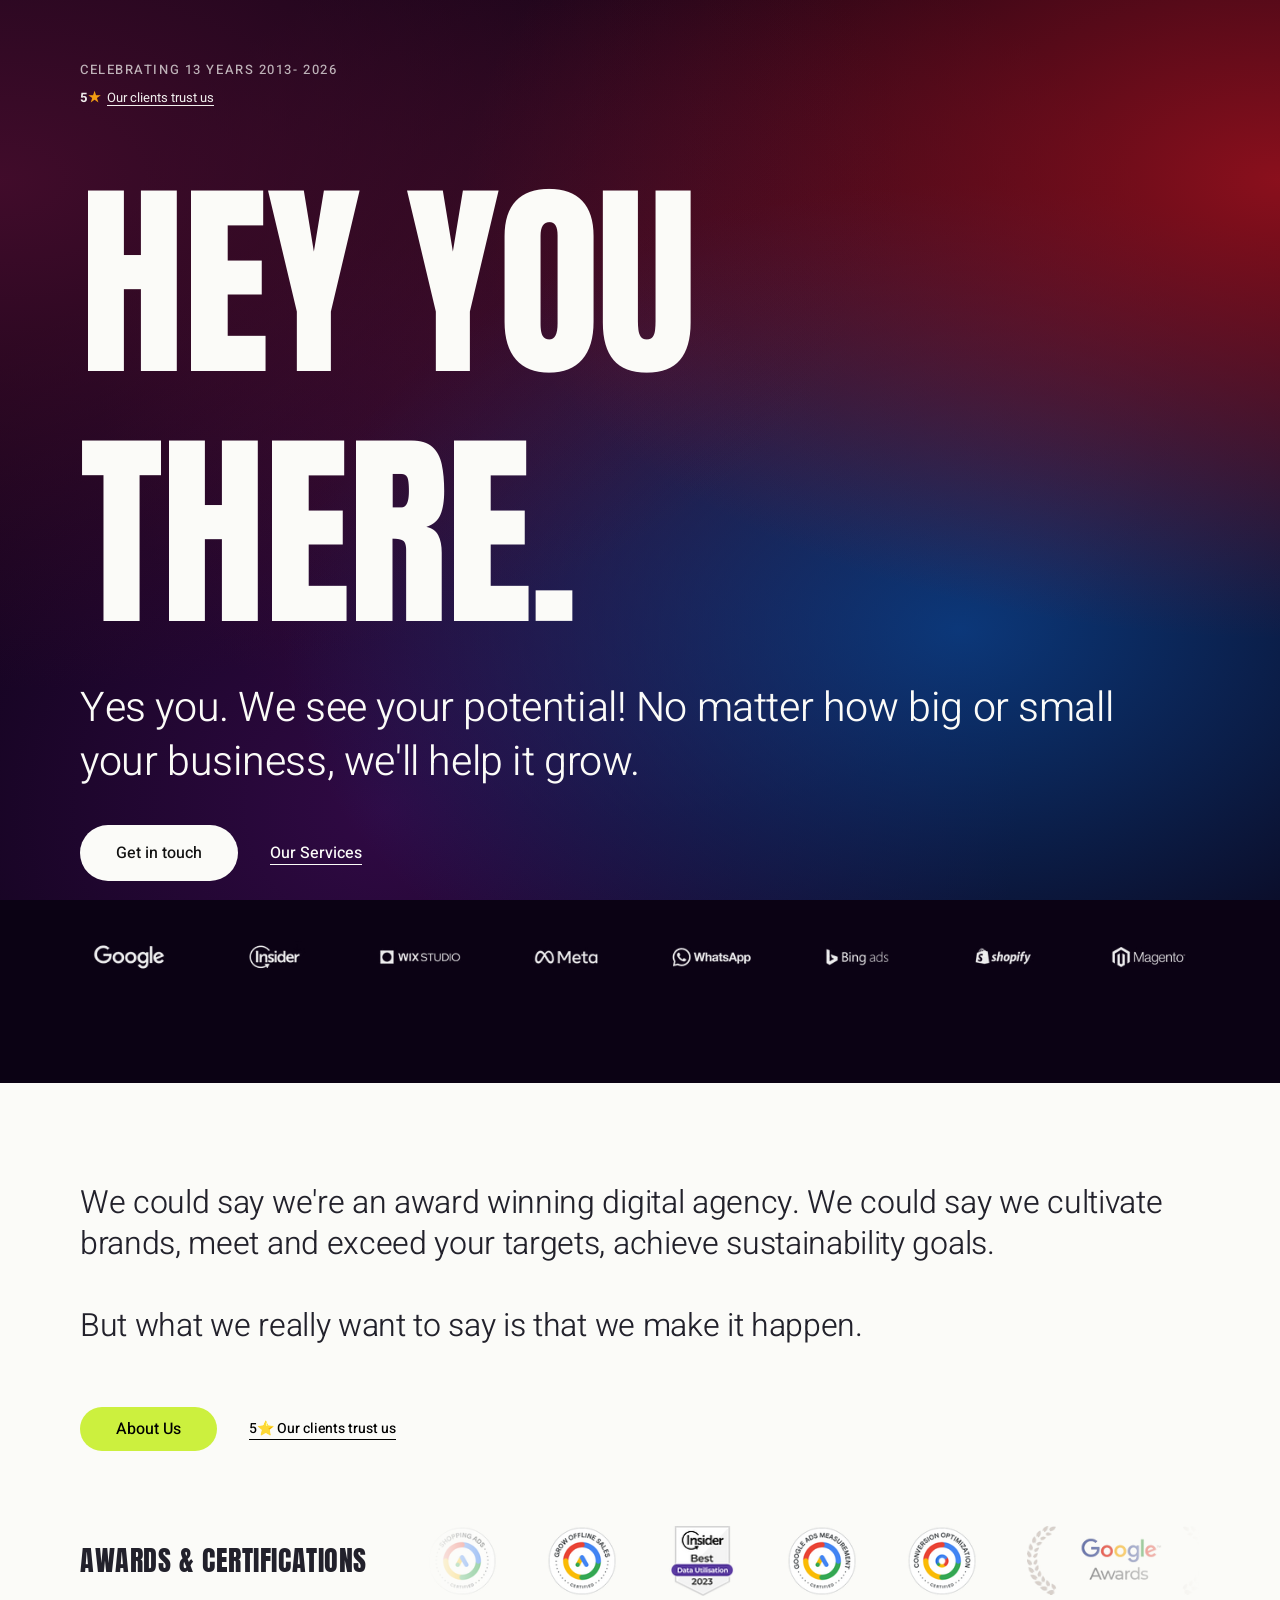
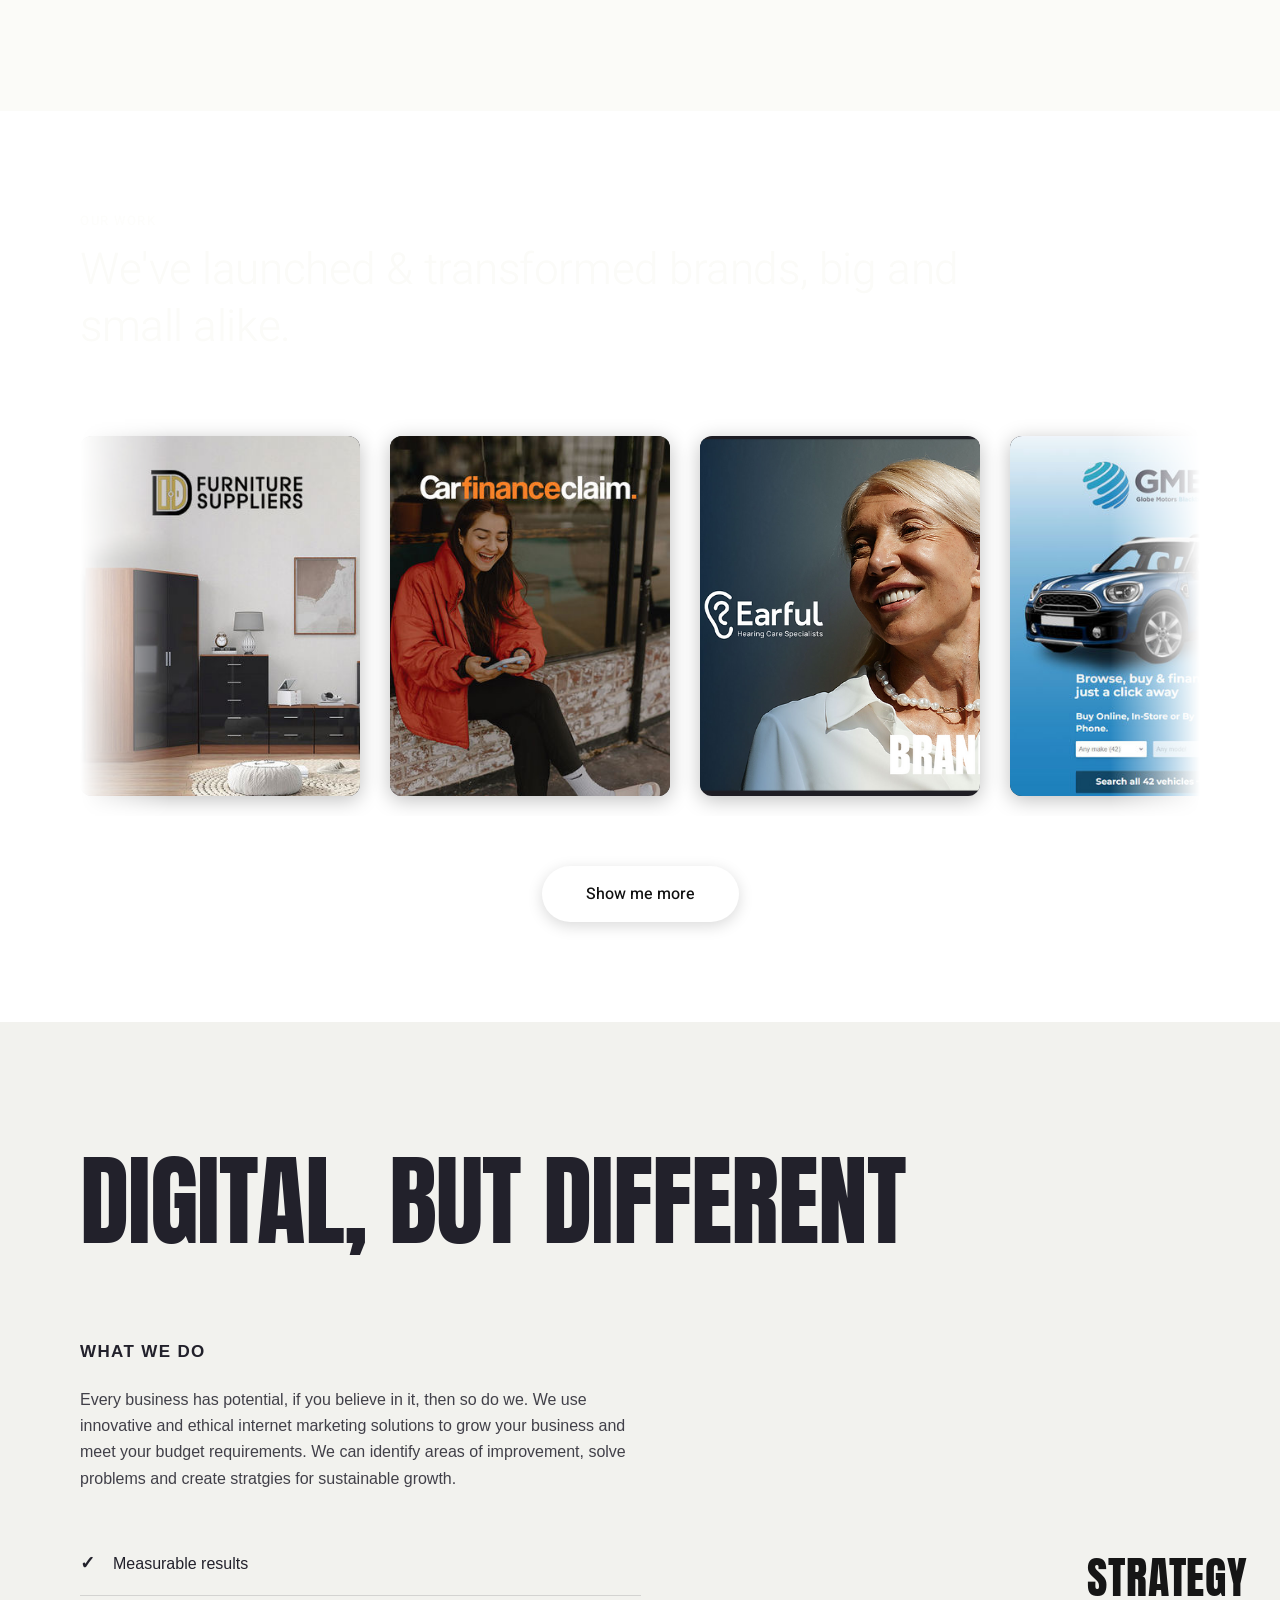
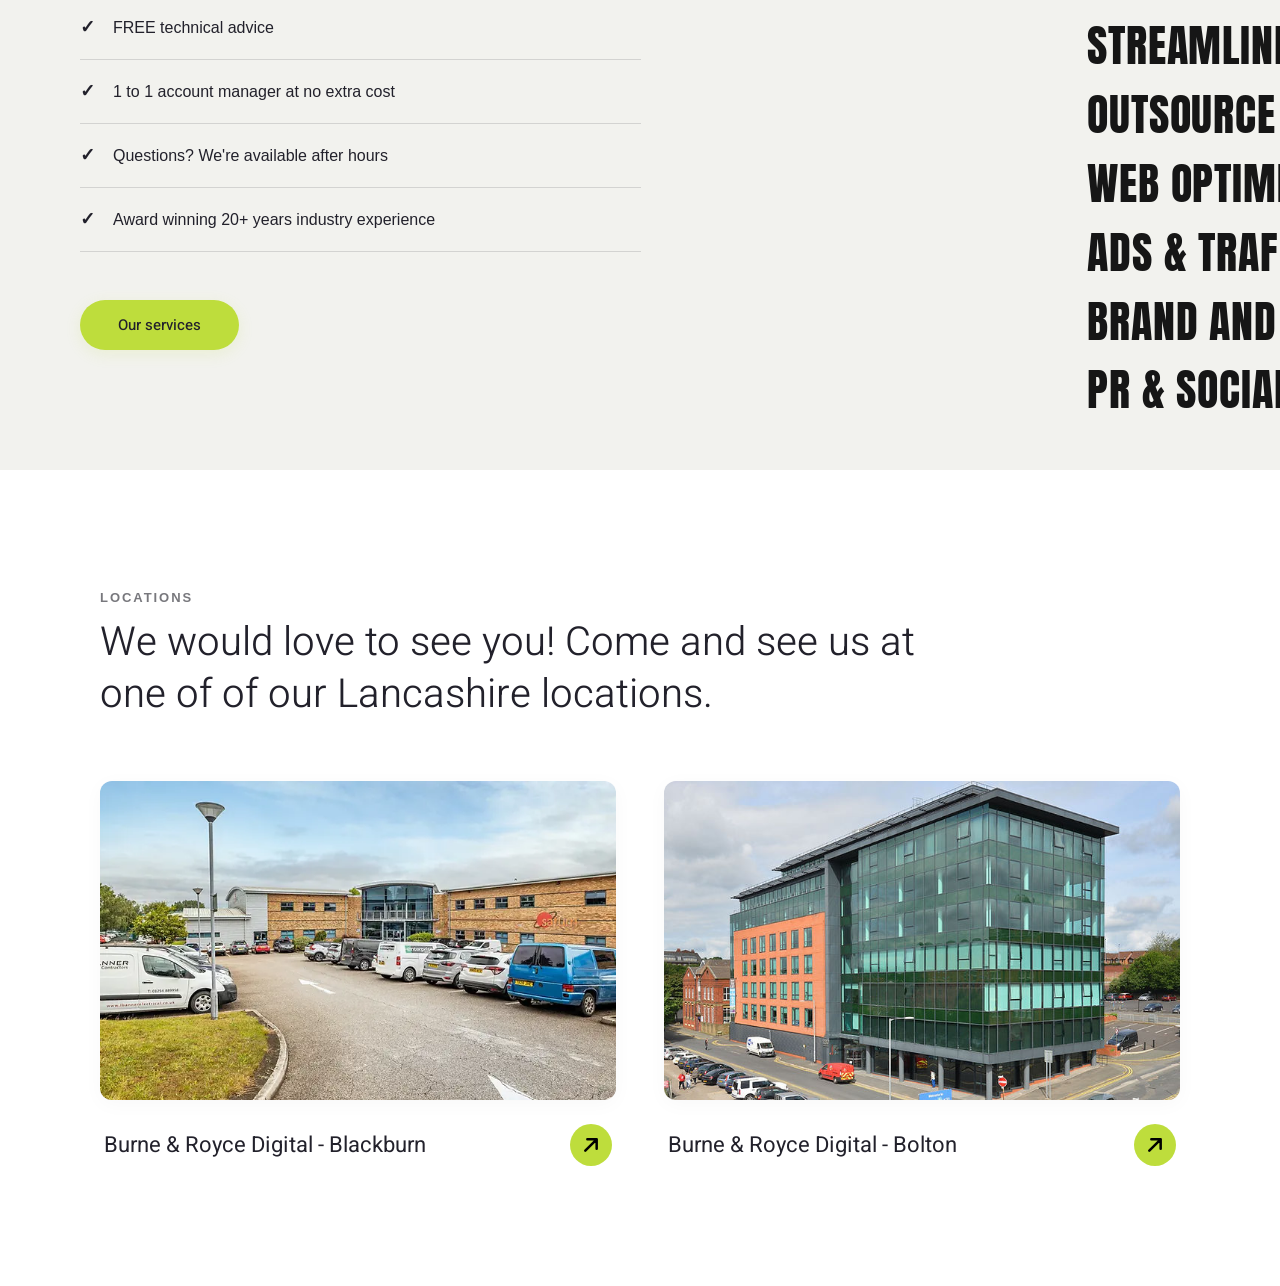
==== index.html @ 2d7197fa "initialize landing page structure with hero section, awards marquee, and asset library" ====
<!DOCTYPE html>
<html lang="en">
<head>
    <meta charset="UTF-8">
    <meta name="viewport" content="width=device-width, initial-scale=1.0">
    <title>Burne & Royce Digital | Website and Online Marketing Agency</title>
    <!-- Fonts -->
    <link rel="preconnect" href="https://fonts.googleapis.com">
    <link rel="preconnect" href="https://fonts.gstatic.com" crossorigin>
    <link href="https://fonts.googleapis.com/css2?family=Anton&family=Heebo:wght@300;400;500;700&display=swap" rel="stylesheet">
    <!-- Stylesheets -->
    <link rel="stylesheet" href="css/styles.css">
</head>
<body>
    <header class="hero-section">
        <div class="hero-container">
            <!-- Top Metadata -->
            <div class="hero-meta">
                <span class="hero-tagline">CELEBRATING 13 YEARS 2013- 2026</span>
                <a href="#reviews" class="hero-trust">
                    <span class="stars">5<span class="star-icon">★</span></span>
                    <span class="trust-text">Our clients trust us</span>
                </a>
            </div>

            <!-- Hero Main Content Area -->
            <div class="hero-content">
                <!-- Main Big Heading -->
                <h1 class="hero-heading">HEY YOU THERE.</h1>

                <!-- Subtitle/Description -->
                <p class="hero-subtext">
                    Yes you. We see your potential! No matter how big or small your business, we'll help it grow.
                </p>

                <!-- Get in touch & Services Row -->
                <div class="hero-mid-links">
                    <a href="#contact" class="btn btn-primary">Get in touch</a>
                    <a href="#services" class="link-services">Our Services</a>
                </div>

                <!-- Logos Row -->
                <div class="hero-logos-container">
                    <div class="hero-logo-item"><img src="assets/GOOGLE.avif" alt="Google Logo"></div>
                    <div class="hero-logo-item"><img src="assets/insider.avif" alt="Insider Logo"></div>
                    <div class="hero-logo-item"><img src="assets/WIX.avif" alt="Wix Studio Logo"></div>
                    <div class="hero-logo-item"><img src="assets/meta-logo-white.avif" alt="Meta Logo"></div>
                    <div class="hero-logo-item"><img src="assets/whatsapp-logo-white.avif" alt="WhatsApp Logo"></div>
                    <div class="hero-logo-item"><img src="assets/bing-ads-logo-white.avif" alt="Bing Ads Logo"></div>
                    <div class="hero-logo-item"><img src="assets/shopify-logo-white.avif" alt="Shopify Logo"></div>
                    <div class="hero-logo-item"><img src="assets/magento-logo-white.avif" alt="Magento Logo"></div>
                </div>
            </div>

            <!-- Bottom Floating/Docked Elements (Commented out per user request) -->
            <!-- 
            <div class="hero-footer-actions">
                <div class="fingerprint-btn" aria-label="Brand Icon">
                    <svg viewBox="0 0 24 24" fill="none" stroke="currentColor" stroke-width="1.5" stroke-linecap="round" stroke-linejoin="round">
                        <path d="M12 2a10 10 0 0 0-10 10c0 1.8.5 3.5 1.3 5L2 22l5-1.3c1.5.8 3.2 1.3 5 1.3a10 10 0 0 0 10-10B10 10 0 0 0 12 2z"/>
                        <path d="M12 8a4 4 0 0 0-4 4"/>
                        <path d="M12 5a7 7 0 0 0-7 7c0 .8.1 1.6.4 2.3"/>
                        <path d="M8 15a4 4 0 0 0 8 0"/>
                        <path d="M16 12a4 4 0 0 0-4-4c-.7 0-1.3.2-1.8.6"/>
                        <path d="M12 12v.01"/>
                    </svg>
                </div>
                <button class="btn btn-chat" id="chatButton">
                    <svg viewBox="0 0 24 24" fill="currentColor">
                        <path d="M20 2H4c-1.1 0-1.99.9-1.99 2L2 22l4-4h14c1.1 0 2-.9 2-2V4c0-1.1-.9-2-2-2zM6 9h12v2H6V9zm8 5H6v-2h8v2zm4-6H6V6h12v2z"/>
                    </svg>
                    Let's Chat!
                </button>
            </div>
            -->
        </div>
    </header>

    <!-- Awards & Certifications Section -->
    <section class="awards-section">
        <div class="awards-container">
            <!-- Full Width Introduction Text -->
            <div class="awards-intro">
                <p class="awards-intro-text">
                    We could say we're an award winning digital agency. We could say we cultivate brands, meet and exceed your targets, achieve sustainability goals.
                    <br>
                    <br>
                    But what we really want to say is that we make it happen.                </p>
            </div>

            <div class="awards-cta-row1">
                    <a href="#contact" class="btn btn-primary1">About Us</a>
                    <a href="#services" class="link-services1">5⭐ Our clients trust us</a>
                </div>

            <!-- Heading & Marquee Flex Row -->
            <div class="awards-row-container">
                <h2 class="awards-heading">AWARDS & CERTIFICATIONS</h2>
                
                <div class="marquee-container">
                    <div class="marquee-track">
                        <!-- First set of logos -->
                        <div class="marquee-item"><img src="assets/shopping-ads.png" alt="Shopping Ads"></div>
                        <div class="marquee-item"><img src="assets/grow-sales.png" alt="Grow Sales"></div>
                        <div class="marquee-item"><img src="assets/insider-awards(1).png" alt="Insider Awards"></div>
                        <div class="marquee-item"><img src="assets/0a71bd_5c1a54dbc63c4a6aba45b3d3946ede88~mv2.png" alt="Award 1"></div>
                        <div class="marquee-item"><img src="assets/0a71bd_8e1aa47afe8f497a9455981819008bb3~mv2.png" alt="Award 2"></div>
                        <div class="marquee-item"><img src="assets/0a71bd_17ea0b1d7ea444e88422326c562922d8~mv2.png" alt="Award 3"></div>
                        <div class="marquee-item"><img src="assets/0a71bd_538743c31ace488399851db51764a33e~mv2.png" alt="Award 4"></div>
                        <div class="marquee-item"><img src="assets/0a71bd_dc4e1900d71943ef816c29fcd2d208ac~mv2.png" alt="Award 5"></div>

                        <!-- Duplicate set of logos for infinite scroll effect -->
                        <div class="marquee-item"><img src="assets/shopping-ads.png" alt="Shopping Ads"></div>
                        <div class="marquee-item"><img src="assets/grow-sales.png" alt="Grow Sales"></div>
                        <div class="marquee-item"><img src="assets/insider-awards(1).png" alt="Insider Awards"></div>
                        <div class="marquee-item"><img src="assets/0a71bd_5c1a54dbc63c4a6aba45b3d3946ede88~mv2.png" alt="Award 1"></div>
                        <div class="marquee-item"><img src="assets/0a71bd_8e1aa47afe8f497a9455981819008bb3~mv2.png" alt="Award 2"></div>
                        <div class="marquee-item"><img src="assets/0a71bd_17ea0b1d7ea444e88422326c562922d8~mv2.png" alt="Award 3"></div>
                        <div class="marquee-item"><img src="assets/0a71bd_538743c31ace488399851db51764a33e~mv2.png" alt="Award 4"></div>
                        <div class="marquee-item"><img src="assets/0a71bd_dc4e1900d71943ef816c29fcd2d208ac~mv2.png" alt="Award 5"></div>
                    </div>
                </div>
            </div>
        </div>
    </section>

    <!-- Our Work Section -->
    <section class="work-section" id="our-work">
        <!-- Scroll Reveal Circle Backdrop -->
        <div class="work-reveal-circle"></div>

        <div class="work-container">
            <div class="work-header">
                <span class="work-tagline">OUR WORK</span>
                <h2 class="work-title">We've launched & transformed brands, big and small alike.</h2>
            </div>
            
            <div class="work-marquee-container">
                <div class="work-marquee-track">
                    <!-- First set of cards -->
                    <div class="work-card">
                        <img src="assets/services/eCommerce Furniture, eCommerce Retail.jpg" alt="eCommerce Furniture">
                        <div class="work-card-overlay">
                            <h3 class="work-card-name">eCommerce Furniture & Retail</h3>
                            <a href="#work-detail" class="btn-show-more">Show More</a>
                        </div>
                    </div>
                    <div class="work-card">
                        <img src="assets/services/Professional Services.jpg" alt="Professional Services">
                        <div class="work-card-overlay">
                            <h3 class="work-card-name">Professional Services</h3>
                            <a href="#work-detail" class="btn-show-more">Show More</a>
                        </div>
                    </div>
                    <div class="work-card">
                        <img src="assets/services/HealthCare, Dentist.png" alt="HealthCare & Dentistry">
                        <div class="work-card-overlay">
                            <h3 class="work-card-name">HealthCare & Dentistry</h3>
                            <a href="#work-detail" class="btn-show-more">Show More</a>
                        </div>
                    </div>
                    <div class="work-card">
                        <img src="assets/services/Tourism, Transportaion.jpg" alt="Tourism & Transportation">
                        <div class="work-card-overlay">
                            <h3 class="work-card-name">Tourism & Transportation</h3>
                            <a href="#work-detail" class="btn-show-more">Show More</a>
                        </div>
                    </div>
                    <div class="work-card">
                        <img src="assets/services/Entertainment.png" alt="Entertainment">
                        <div class="work-card-overlay">
                            <h3 class="work-card-name">Entertainment</h3>
                            <a href="#work-detail" class="btn-show-more">Show More</a>
                        </div>
                    </div>
                    <div class="work-card">
                        <img src="assets/services/HealthCare.jpg" alt="HealthCare Services">
                        <div class="work-card-overlay">
                            <h3 class="work-card-name">HealthCare Services</h3>
                            <a href="#work-detail" class="btn-show-more">Show More</a>
                        </div>
                    </div>
                    <div class="work-card">
                        <img src="assets/services/Professional Services, Law.jpg" alt="Professional Law Services">
                        <div class="work-card-overlay">
                            <h3 class="work-card-name">Professional Law Services</h3>
                            <a href="#work-detail" class="btn-show-more">Show More</a>
                        </div>
                    </div>
                    <div class="work-card">
                        <img src="assets/services/eCommerce Furniture, eCommerce Retails.jpg" alt="Furniture & Retailing">
                        <div class="work-card-overlay">
                            <h3 class="work-card-name">Furniture & Retailing</h3>
                            <a href="#work-detail" class="btn-show-more">Show More</a>
                        </div>
                    </div>

                    <!-- Duplicate set of cards for infinite scroll -->
                    <div class="work-card">
                        <img src="assets/services/eCommerce Furniture, eCommerce Retail.jpg" alt="eCommerce Furniture">
                        <div class="work-card-overlay">
                            <h3 class="work-card-name">eCommerce Furniture & Retail</h3>
                            <a href="#work-detail" class="btn-show-more">Show More</a>
                        </div>
                    </div>
                    <div class="work-card">
                        <img src="assets/services/Professional Services.jpg" alt="Professional Services">
                        <div class="work-card-overlay">
                            <h3 class="work-card-name">Professional Services</h3>
                            <a href="#work-detail" class="btn-show-more">Show More</a>
                        </div>
                    </div>
                    <div class="work-card">
                        <img src="assets/services/HealthCare, Dentist.png" alt="HealthCare & Dentistry">
                        <div class="work-card-overlay">
                            <h3 class="work-card-name">HealthCare & Dentistry</h3>
                            <a href="#work-detail" class="btn-show-more">Show More</a>
                        </div>
                    </div>
                    <div class="work-card">
                        <img src="assets/services/Tourism, Transportaion.jpg" alt="Tourism & Transportation">
                        <div class="work-card-overlay">
                            <h3 class="work-card-name">Tourism & Transportation</h3>
                            <a href="#work-detail" class="btn-show-more">Show More</a>
                        </div>
                    </div>
                    <div class="work-card">
                        <img src="assets/services/Entertainment.png" alt="Entertainment">
                        <div class="work-card-overlay">
                            <h3 class="work-card-name">Entertainment</h3>
                            <a href="#work-detail" class="btn-show-more">Show More</a>
                        </div>
                    </div>
                    <div class="work-card">
                        <img src="assets/services/HealthCare.jpg" alt="HealthCare Services">
                        <div class="work-card-overlay">
                            <h3 class="work-card-name">HealthCare Services</h3>
                            <a href="#work-detail" class="btn-show-more">Show More</a>
                        </div>
                    </div>
                    <div class="work-card">
                        <img src="assets/services/Professional Services, Law.jpg" alt="Professional Law Services">
                        <div class="work-card-overlay">
                            <h3 class="work-card-name">Professional Law Services</h3>
                            <a href="#work-detail" class="btn-show-more">Show More</a>
                        </div>
                    </div>
                    <div class="work-card">
                        <img src="assets/services/eCommerce Furniture, eCommerce Retails.jpg" alt="Furniture & Retailing">
                        <div class="work-card-overlay">
                            <h3 class="work-card-name">Furniture & Retailing</h3>
                            <a href="#work-detail" class="btn-show-more">Show More</a>
                        </div>
                    </div>
                </div>
            </div>

            <!-- New Footer CTA Button Centered below cards -->
            <div class="work-footer-cta">
                <a href="#more-work" class="btn btn-show-me-more">Show me more</a>
            </div>
        </div>
    </section>

    <!-- Services / What We Do Section -->
    <section class="services-section" id="services">
        <div class="services-container">
            <h2 class="services-main-title">DIGITAL, BUT DIFFERENT</h2>
            
            <div class="services-content-grid">
                <!-- Left Column: What We Do Info & Checklist -->
                <div class="services-info-col">
                    <span class="services-subtag">WHAT WE DO</span>
                    <p class="services-desc">
                        Every business has potential, if you believe in it, then so do we. We use innovative and ethical internet marketing solutions to grow your business and meet your budget requirements. We can identify areas of improvement, solve problems and create stratgies for sustainable growth.
                    </p>
                    
                    <div class="services-checklist">
                        <div class="checklist-item">
                            <span class="check-icon">✓</span>
                            <span class="check-text">Measurable results</span>
                        </div>
                        <div class="checklist-item">
                            <span class="check-icon">✓</span>
                            <span class="check-text">FREE technical advice</span>
                        </div>
                        <div class="checklist-item">
                            <span class="check-icon">✓</span>
                            <span class="check-text">1 to 1 account manager at no extra cost</span>
                        </div>
                        <div class="checklist-item">
                            <span class="check-icon">✓</span>
                            <span class="check-text">Questions? We're available after hours</span>
                        </div>
                        <div class="checklist-item">
                            <span class="check-icon">✓</span>
                            <span class="check-text">Award winning 20+ years industry experience</span>
                        </div>
                    </div>
                    
                    <a href="#services-detail" class="btn-our-services">Our services</a>
                </div>
                
                <!-- Right Column: 7 Staggered Scroll-Triggered Headings -->
                <div class="services-headings-col">
                    <div class="service-heading-item" style="--index: 1;">STRATEGY</div>
                    <div class="service-heading-item" style="--index: 2;">STREAMLINE</div>
                    <div class="service-heading-item" style="--index: 3;">OUTSOURCE</div>
                    <div class="service-heading-item" style="--index: 4;">WEB OPTIMIZATION</div>
                    <div class="service-heading-item" style="--index: 5;">ADS & TRAFFIC</div>
                    <div class="service-heading-item" style="--index: 6;">BRAND AND WEB DESIGNING</div>
                    <div class="service-heading-item" style="--index: 7;">PR & SOCIAL</div>
                </div>
            </div>
        </div>
    </section>

    <!-- Locations Section -->
    <section class="locations-section" id="locations">
        <div class="locations-container">
            <span class="locations-subtitle">LOCATIONS</span>
            <h2 class="locations-title">We would love to see you! Come and see us at one of of our Lancashire locations.</h2>
            
            <div class="locations-grid">
                <!-- Blackburn Office Card -->
                <a href="#contact-blackburn" class="location-card">
                    <div class="location-image-wrapper">
                        <img src="assets/Blackburn.webp" alt="Burne & Royce Digital - Blackburn Office" class="location-image">
                    </div>
                    <div class="location-info">
                        <span class="location-name">Burne & Royce Digital - Blackburn</span>
                        <div class="location-arrow">
                            <svg width="14" height="14" viewBox="0 0 14 14" fill="none" xmlns="http://www.w3.org/2000/svg">
                                <path d="M1.33334 12.6667L12.6667 1.33334M12.6667 1.33334H3.33334M12.6667 1.33334V10.6667" stroke="black" stroke-width="2.5" stroke-linecap="round" stroke-linejoin="round"/>
                            </svg>
                        </div>
                    </div>
                </a>

                <!-- Bolton Office Card -->
                <a href="#contact-bolton" class="location-card">
                    <div class="location-image-wrapper">
                        <img src="assets/Bolton.jpg" alt="Burne & Royce Digital - Bolton Office" class="location-image">
                    </div>
                    <div class="location-info">
                        <span class="location-name">Burne & Royce Digital - Bolton</span>
                        <div class="location-arrow">
                            <svg width="14" height="14" viewBox="0 0 14 14" fill="none" xmlns="http://www.w3.org/2000/svg">
                                <path d="M1.33334 12.6667L12.6667 1.33334M12.6667 1.33334H3.33334M12.6667 1.33334V10.6667" stroke="black" stroke-width="2.5" stroke-linecap="round" stroke-linejoin="round"/>
                            </svg>
                        </div>
                    </div>
                </a>
            </div>
        </div>
    </section>

    <script src="js/main.js" defer></script>
</body>
</html>
---- css/styles.css ----
/* Reset and Base Styles */
* {
    margin: 0;
    padding: 0;
    box-sizing: border-box;
    -webkit-font-smoothing: antialiased;
    -moz-osx-font-smoothing: grayscale;
}

body {
    background-color: #0b0214;
    font-family: 'Heebo', sans-serif;
    color: #fbfbf8;
    overflow-x: hidden;
    min-height: 100vh;
}

/* Hero Section with Beautiful Gradient */
.hero-section {
    position: relative;
    width: 100%;
    min-height: 100vh;
    background-color: #0b0214;
    background-image: 
        radial-gradient(at 0% 20%, hsla(328, 70%, 18%, 0.8) 0px, transparent 50%),
        radial-gradient(at 100% 20%, hsla(355, 80%, 35%, 0.85) 0px, transparent 45%),
        radial-gradient(at 75% 70%, hsla(215, 85%, 28%, 0.9) 0px, transparent 50%),
        radial-gradient(at 30% 90%, hsla(280, 75%, 20%, 0.7) 0px, transparent 50%),
        radial-gradient(at 50% 40%, hsla(340, 65%, 25%, 0.5) 0px, transparent 60%);
    background-attachment: fixed;
    background-size: cover;
    display: flex;
    flex-direction: column;
    justify-content: space-between;
    padding: 60px 80px 40px 80px;
}

.hero-container {
    width: 100%;
    max-width: 1800px;
    margin: 0 auto;
    flex-grow: 1;
    display: flex;
    flex-direction: column;
    justify-content: space-between;
}

/* Top Meta Row */
.hero-meta {
    display: flex;
    flex-direction: column;
    gap: 8px;
    margin-bottom: 30px;
    align-items: flex-start;
}

.hero-tagline {
    font-size: 13px;
    font-weight: 500;
    letter-spacing: 0.12em;
    color: rgba(251, 251, 248, 0.7);
    text-transform: uppercase;
}

.hero-trust {
    display: inline-flex;
    align-items: center;
    gap: 6px;
    text-decoration: none;
    color: rgba(251, 251, 248, 0.95);
    font-size: 13px;
    font-weight: 400;
    transition: transform 0.2s ease, opacity 0.2s ease;
}

.hero-trust:hover {
    transform: translateY(-1px);
    opacity: 0.85;
}

.hero-trust .stars {
    display: flex;
    align-items: center;
    gap: 1px;
    font-weight: 700;
}

.hero-trust .star-icon {
    color: #f39c12;
    font-size: 14px;
}

.hero-trust .trust-text {
    text-decoration: underline;
    text-underline-offset: 3px;
}

/* Hero Content Wrapper */
.hero-content {
    display: flex;
    flex-direction: column;
    justify-content: center;
    margin-top: auto;
    margin-bottom: auto;
    padding: 20px 0;
}

/* Main Heading */
.hero-heading {
    font-family: 'Anton', sans-serif;
    font-weight: 400;
    color: rgb(251, 251, 248);
    font-size: clamp(80px, 16.5vw, 210px);
    line-height: clamp(90px, 19.5vw, 314px);
    letter-spacing: -0.01em;
    margin-bottom: 25px;
    text-transform: uppercase;
    word-break: break-word;
    user-select: none;
}

/* Subtitle */
.hero-subtext {
    font-family: 'Heebo', sans-serif;
    font-weight: 300;
    color: rgb(251, 251, 248);
    font-size: clamp(24px, 3.2vw, 48px);
    line-height: clamp(34px, 4.2vw, 62px);
    max-width: 1350px;
    margin-bottom: 35px;
    letter-spacing: -0.01em;
}

/* Middle Buttons & Links Row */
.hero-mid-links {
    display: flex;
    align-items: center;
    gap: 32px;
    margin-bottom: 60px;
    flex-wrap: wrap;
}

.btn {
    display: inline-flex;
    align-items: center;
    justify-content: center;
    padding: 16px 36px;
    border-radius: 50px;
    font-family: 'Heebo', sans-serif;
    font-weight: 500;
    font-size: 16px;
    text-decoration: none;
    border: none;
    cursor: pointer;
    transition: all 0.3s cubic-bezier(0.25, 0.8, 0.25, 1);
}

.btn-primary {
    background-color: #fbfbf8;
    color: #111111;
}


.btn-primary:hover {
    transform: translateY(-2px);
    box-shadow: 0 8px 20px rgba(251, 251, 248, 0.2);
}

.btn-primary1 {
    background-color: #ccf03e;
    color: black;
    padding: 10px 36px;
}


.awards-cta-row1{
  display: flex;
  align-items: center;
  gap: 32px;
}

.btn-primary1:hover {
    background-color: black;
    color: white;
    padding: 10px 36px;
}

.link-services1 {
    color: black;
    font-size: 14px;
    font-weight: 500;
    text-decoration: underline;
    text-underline-offset: 6px;
    transition: opacity 0.2s ease;
}


.link-services {
    color: #fbfbf8;
    font-size: 16px;
    font-weight: 500;
    text-decoration: underline;
    text-underline-offset: 6px;
    transition: opacity 0.2s ease;
}

.link-services:hover {
    opacity: 0.8;
}

/* Logos Grid/Row */
.hero-logos-container {
    display: flex;
    align-items: center;
    flex-wrap: wrap;
    gap: 48px;
    margin-bottom: 50px;
}

.hero-logo-item {
    display: flex;
    align-items: center;
    justify-content: center;
    opacity: 0.95;
    transition: transform 0.2s ease, opacity 0.2s ease;
}

.hero-logo-item:hover {
    transform: scale(1.05);
    opacity: 1;
}

.hero-logo-item img {
    height: clamp(20px, 2.5vw, 32px);
    width: auto;
    object-fit: contain;
}

/* Awards & Certifications Section */
.awards-section {
    background-color: rgb(251, 251, 248);
    color: rgb(34, 33, 43);
    padding: 100px 80px;
    width: 100%;
}

.awards-container {
    max-width: 1800px;
    margin: 0 auto;
    display: flex;
    flex-direction: column;
    gap: 60px;
}

/* Full Width Intro Text Container */
.awards-intro {
    width: 100%;
}

.awards-intro-text {
    font-family: 'Heebo', sans-serif;
    font-weight: 300;
    /* width: 80%; */
    color: rgb(34, 33, 43);
    font-size: clamp(28px, 2.5vw, 44px);
    line-height: clamp(32px, 3.2vw, 52px);
    letter-spacing: -0.01em;
}

/* Side-by-side Container for Heading and Marquee */
.awards-row-container {
    display: flex;
    align-items: center;
    justify-content: space-between;
    gap: 60px;
    width: 100%;
}

.awards-heading {
    font-family: 'Anton', sans-serif;
    font-weight: 400;
    color: rgb(34, 33, 43);
    font-size: clamp(26px, 2.2vw, 37px);
    line-height: clamp(32px, 2.8vw, 45px);
    letter-spacing: 0.02em;
    white-space: nowrap; /* Heading stays strictly on one line */
    margin-bottom: 0;
}

/* Infinite Marquee */
.marquee-container {
    overflow: hidden;
    flex-grow: 1; /* Automatically takes all remaining horizontal space */
    position: relative;
    padding: 15px 0;
    mask-image: linear-gradient(to right, transparent, white 15%, white 85%, transparent);
    -webkit-mask-image: linear-gradient(to right, transparent, white 15%, white 85%, transparent);
}

.marquee-track {
    display: flex;
    width: max-content;
    gap: 50px;
    align-items: center;
    animation: marquee-scroll 22s linear infinite;
}

.marquee-track:hover {
    animation-play-state: paused;
}

.marquee-item {
    display: flex;
    align-items: center;
    justify-content: center;
    transition: transform 0.3s ease;
}

.marquee-item:hover {
    transform: scale(1.05);
}

.marquee-item img {
    height: 70px;
    width: auto;
    object-fit: contain;
}

@keyframes marquee-scroll {
    0% {
        transform: translateX(0);
    }
    100% {
        transform: translateX(-50%);
    }
}

/* Responsive adjustments */
@media (max-width: 1200px) {
    .hero-section {
        padding: 50px 50px 30px 50px;
    }
    .hero-logos-container {
        gap: 36px;
    }
    .awards-section {
        padding: 80px 50px;
    }
    .awards-row-container {
        gap: 40px;
    }
}

@media (max-width: 992px) {
    /* Stack heading and marquee on smaller screens for clean mobile layout */
    .awards-row-container {
        flex-direction: column;
        align-items: flex-start;
        gap: 30px;
    }
    .awards-heading {
        white-space: normal;
    }
}

@media (max-width: 768px) {
    .hero-section {
        padding: 40px 30px 30px 30px;
    }
    .hero-logos-container {
        gap: 28px;
        justify-content: center;
    }
    .hero-mid-links {
        justify-content: center;
        gap: 24px;
        margin-bottom: 40px;
    }
    .hero-subtext {
        text-align: center;
    }
    .hero-heading {
        text-align: center;
    }
    .hero-meta {
        align-items: center;
        width: 100%;
    }
    .awards-section {
        padding: 60px 30px;
    }
    .marquee-track {
        gap: 35px;
    }
    .marquee-item img {
        height: 55px;
    }
}

@media (max-width: 600px) {
    .hero-section {
        padding: 30px 20px 20px 20px;
    }
    .awards-section {
        padding: 50px 20px;
    }
}

/* Our Work Section */
.work-section {
    position: relative;
    background-color: white; 
    color: rgb(251, 251, 248);
    padding: 100px 80px;
    width: 100%;
    overflow: hidden;
    z-index: 1;
}

/* Backdrop Expanding Circle */
.work-reveal-circle {
    position: absolute;
    top: 50%;
    left: 50%;
    transform: translate(-50%, -50%) scale(0);
    width: 100px;
    height: 90px;
    background-color: rgb(34, 33, 43);
    border-radius: 50%;
    z-index: 0;
    pointer-events: none;
    transform-origin: center;
    transition: opacity 0.3s ease;
    opacity: 0;
}

.work-container {
    max-width: 1800px;
    margin: 0 auto;
    display: flex;
    flex-direction: column;
    position: relative;
    z-index: 2; /* Put layout above reveal circle */
}

.work-header {
    margin-bottom: 60px;
}

.work-tagline {
    font-size: 13px;
    font-weight: 500;
    letter-spacing: 0.12em;
    color: rgba(251, 251, 248, 0.6);
    text-transform: uppercase;
    display: block;
    margin-bottom: 12px;
}

.work-title {
    font-family: 'Heebo', sans-serif;
    font-weight: 300;
    font-size: clamp(28px, 3.5vw, 44px);
    line-height: 1.3;
    max-width: 900px;
    color: rgb(251, 251, 248);
    letter-spacing: -0.01em;
}

/* Infinite Cards Marquee Container (with touchpad horizontal swipe capability) */
.work-marquee-container {
    width: 100%;
    overflow-x: auto; /* Allows touchpad scroll and swipe */
    scrollbar-width: none; /* Firefox hide scrollbar */
    position: relative;
    padding: 20px 0;
    mask-image: linear-gradient(to right, transparent, white 8%, white 92%, transparent);
    -webkit-mask-image: linear-gradient(to right, transparent, white 8%, white 92%, transparent);
    cursor: grab;
    user-select: none;
    scroll-behavior: auto; /* Instant tracking response */
}

.work-marquee-container::-webkit-scrollbar {
    display: none; /* Safari & Chrome hide scrollbar */
}

.work-marquee-container:active {
    cursor: grabbing;
}

.work-marquee-track {
    display: flex;
    gap: 30px;
    width: max-content;
    will-change: transform;
}

/* Card Styling (Sized so 5 cards display elegantly) */
.work-card {
    position: relative;
    width: 280px; /* Reduced from 380px */
    height: 360px; /* Reduced from 480px */
    border-radius: 12px;
    overflow: hidden;
    flex-shrink: 0;
    cursor: pointer;
    background-color: #1e1d24;
    box-shadow: 0 4px 20px rgba(0, 0, 0, 0.25);
}

.work-card img {
    width: 100%;
    height: 100%;
    object-fit: cover;
    pointer-events: none; /* Prevents dragging image instead of container scroll */
    transition: transform 0.6s cubic-bezier(0.25, 0.8, 0.25, 1);
}

.work-card:hover img {
    transform: scale(1.06);
}

/* Hover Transparent Overlay (Fades up) */
.work-card-overlay {
    position: absolute;
    left: 0;
    top: 0;
    width: 100%;
    height: 100%;
    background: linear-gradient(to top, rgba(0, 0, 0, 0.85) 0%, rgba(0, 0, 0, 0.3) 60%, rgba(0, 0, 0, 0) 100%);
    opacity: 0;
    display: flex;
    flex-direction: column;
    justify-content: flex-end;
    align-items: center;
    padding: 30px 20px;
    text-align: center;
    transition: opacity 0.4s ease;
    z-index: 2;
}

.work-card:hover .work-card-overlay {
    opacity: 1;
}

.work-card-name {
    color: #ffffff;
    font-family: 'Heebo', sans-serif;
    font-weight: 500;
    font-size: 18px; /* Slightly smaller to fit layout */
    margin-bottom: 16px;
    transform: translateY(20px);
    transition: transform 0.4s cubic-bezier(0.25, 0.8, 0.25, 1);
}

.work-card:hover .work-card-name {
    transform: translateY(0);
}

.btn-show-more {
    display: inline-block;
    background-color: #ffffff;
    color: #111111;
    font-family: 'Heebo', sans-serif;
    font-weight: 500;
    font-size: 13px;
    text-decoration: none;
    padding: 10px 22px;
    border-radius: 50px;
    opacity: 0;
    transform: translateY(20px);
    transition: transform 0.4s cubic-bezier(0.25, 0.8, 0.25, 1), opacity 0.4s ease, background-color 0.2s ease, color 0.2s ease;
}

.work-card:hover .btn-show-more {
    opacity: 1;
    transform: translateY(0);
}

.btn-show-more:hover {
    background-color: #ccf03e;
    color: #111111;
}

/* Centered Footer CTA Button */
.work-footer-cta {
    display: flex;
    justify-content: center;
    margin-top: 50px;
    position: relative;
    z-index: 3;
}

.btn-show-me-more {
    display: inline-flex;
    align-items: center;
    justify-content: center;
    background-color: #ffffff;
    color: #111111;
    padding: 16px 44px;
    border-radius: 50px;
    font-family: 'Heebo', sans-serif;
    font-weight: 500;
    font-size: 16px;
    text-decoration: none;
    box-shadow: 0 4px 15px rgba(0, 0, 0, 0.15);
    transition: all 0.3s cubic-bezier(0.25, 0.8, 0.25, 1);
}

.btn-show-me-more:hover {
    background-color: #ccf03e;
    color: #111111;
    transform: translateY(-3px);
    box-shadow: 0 8px 25px rgba(204, 240, 62, 0.35);
}

/* Responsive adjustments */
@media (max-width: 1200px) {
    .work-section {
        padding: 80px 50px;
    }
}

@media (max-width: 768px) {
    .work-section {
        padding: 60px 30px;
    }
    .work-card {
        width: 250px;
        height: 320px;
    }
    .work-card-name {
        font-size: 16px;
    }
}

@media (max-width: 600px) {
    .work-section {
        padding: 50px 20px;
    }
}

/* Services / What We Do Section */
.services-section {
    background-color: rgb(242, 242, 238); /* Warm light gray/off-white matching screenshot */
    color: rgb(34, 33, 43);
    padding: 120px 80px;
    width: 100%;
    overflow: hidden;
}

.services-container {
    max-width: 1800px;
    margin: 0 auto;
    display: flex;
    flex-direction: column;
}

.services-main-title {
    font-family: 'Anton', sans-serif;
    font-weight: 400;
    font-size: clamp(48px, 7.8vw, 119px);
    line-height: 1.19;
    color: rgb(34, 33, 43);
    text-transform: uppercase;
    letter-spacing: -0.01em;
    margin-bottom: 80px;
    width: 100%;
}

.services-content-grid {
    display: grid;
    grid-template-columns: 1.1fr 0.9fr;
    gap: 100px;
    align-items: start;
}

/* Left Column: What We Do Info & Checklist */
.services-info-col {
    display: flex;
    flex-direction: column;
}

.services-subtag {
    font-family: "Nunito Sans", nunito-sans, sans-serif;
    font-weight: 700;
    font-size: 17px;
    line-height: 22px;
    color: rgb(34, 33, 43);
    letter-spacing: 0.08em;
    text-transform: uppercase;
    margin-bottom: 24px;
    display: block;
}

.services-desc {
    font-family: "Nunito Sans", sans-serif;
    font-weight: 400;
    font-size: 16px;
    line-height: 1.65;
    color: rgba(34, 33, 43, 0.85);
    margin-bottom: 40px;
    max-width: 580px;
}

.services-checklist {
    margin-bottom: 48px;
    max-width: 600px;
}

.checklist-item {
    display: flex;
    align-items: center;
    padding: 18px 0;
    border-bottom: 1px solid rgba(34, 33, 43, 0.15);
}

.check-icon {
    font-size: 18px;
    font-weight: bold;
    color: rgb(34, 33, 43);
    margin-right: 18px;
    flex-shrink: 0;
}

.check-text {
    font-family: "Nunito Sans", sans-serif;
    font-weight: 400;
    font-size: 16px;
    color: rgb(34, 33, 43);
}

.btn-our-services {
    display: inline-block;
    background-color: rgb(190, 221, 60);
    color: rgb(34, 33, 43);
    font-family: 'Heebo', sans-serif;
    font-weight: 500;
    font-size: 15px;
    text-decoration: none;
    padding: 14px 38px;
    border-radius: 50px;
    align-self: flex-start;
    box-shadow: 0 4px 15px rgba(190, 221, 60, 0.15);
    transition: transform 0.3s cubic-bezier(0.25, 0.8, 0.25, 1), background-color 0.2s ease, box-shadow 0.2s ease;
}

.btn-our-services:hover {
    background-color: black;
    color: white;
    transform: translateY(-2px);
    box-shadow: 0 8px 25px rgba(190, 221, 60, 0.35);
}

/* Right Column: 7 Staggered Scroll-Triggered Headings */
.services-headings-col {
    display: flex;
    flex-direction: column;
    align-items: flex-start; /* Align left as requested by user */
    text-align: left;
    gap: 16px;
    padding-top: 10px;
    width: 100%;
}

.service-heading-item {
    font-family: 'Anton', sans-serif;
    font-weight: 300;
    font-size: 44px;
    line-height: 1.2;
    color: rgb(22, 22, 22);
    cursor: pointer;
    letter-spacing: 0.02em;
    user-select: none;
    will-change: transform;
    opacity: 1; /* Match the live site spec where opacity is fully 1 */
    transform: translate(346px, 200px); /* Default initial translated state */
    transition: color 0.3s ease; /* No transition on transform to allow instantaneous scroll linkage */
}

.service-heading-item:hover {
    color: rgb(190, 221, 60);
}

/* -------------------------------------------------------------
   4. Locations Section Styles
   ------------------------------------------------------------- */
.locations-section {
    padding: 120px 100px;
    background-color: #ffffff;
    display: flex;
    justify-content: center;
    align-items: center;
    width: 100%;
}

.locations-container {
    max-width: 1300px;
    width: 100%;
    display: flex;
    flex-direction: column;
}

.locations-subtitle {
    font-family: 'Nunito Sans', sans-serif;
    font-size: 13px;
    font-weight: 700;
    letter-spacing: 0.15em;
    color: rgb(120, 120, 125);
    text-transform: uppercase;
    margin-bottom: 12px;
}

.locations-title {
    font-family: 'Heebo', sans-serif;
    font-weight: 300;
    font-size: 40px;
    line-height: 1.3;
    color: rgb(34, 33, 43);
    max-width: 850px;
    margin-bottom: 60px;
}

.locations-grid {
    display: grid;
    grid-template-columns: repeat(2, 1fr);
    gap: 48px;
    width: 100%;
}

.location-card {
    display: flex;
    flex-direction: column;
    text-decoration: none;
    cursor: pointer;
}

.location-image-wrapper {
    width: 100%;
    aspect-ratio: 1.62;
    border-radius: 12px;
    overflow: hidden;
    margin-bottom: 24px;
    box-shadow: 0 4px 20px rgba(0, 0, 0, 0.03);
}

.location-image {
    width: 100%;
    height: 100%;
    object-fit: cover;
    transition: transform 0.6s cubic-bezier(0.25, 1, 0.5, 1);
}

.location-info {
    display: flex;
    justify-content: space-between;
    align-items: center;
    padding: 0 4px;
}

.location-name {
    font-family: 'Heebo', sans-serif;
    font-size: 22px;
    font-weight: 400;
    color: rgb(34, 33, 43);
    transition: color 0.3s ease;
}

.location-arrow {
    width: 42px;
    height: 42px;
    border-radius: 50%;
    background-color: rgb(190, 221, 60);
    display: flex;
    align-items: center;
    justify-content: center;
    transition: background-color 0.3s ease, transform 0.3s cubic-bezier(0.25, 1, 0.5, 1);
}

.location-arrow svg path {
    stroke: black;
    transition: stroke 0.3s ease;
}

/* Card Hover Interactions */
.location-card:hover .location-image {
    transform: scale(1.03);
}

.location-card:hover .location-arrow {
    background-color: black;
    transform: scale(1.05);
}

.location-card:hover .location-arrow svg path {
    stroke: white;
}

/* Responsive Styling */
@media (max-width: 1200px) {
    .services-section {
        padding: 100px 50px;
    }
    .services-content-grid {
        gap: 60px;
    }
    .service-heading-item {
        font-size: 46px;
    }
    .locations-section {
        padding: 100px 50px;
    }
    .locations-title {
        font-size: 36px;
    }
}

@media (max-width: 991px) {
    .services-content-grid {
        grid-template-columns: 1fr;
        gap: 80px;
    }
    .services-headings-col {
        align-items: flex-start;
        text-align: left;
    }
    .service-heading-item {
        font-size: 42px;
        transform: translate(0px, 0px) !important; /* Disable parallax horizontal slide on tablet/mobile for usability */
    }
    .locations-grid {
        grid-template-columns: 1fr;
        gap: 40px;
    }
    .locations-title {
        margin-bottom: 40px;
    }
}

@media (max-width: 600px) {
    .services-section {
        padding: 60px 20px;
    }
    .services-main-title {
        margin-bottom: 50px;
    }
    .service-heading-item {
        font-size: 34px;
    }
    .locations-section {
        padding: 80px 20px;
    }
    .locations-title {
        font-size: 28px;
        line-height: 1.3;
        margin-bottom: 30px;
    }
    .location-name {
        font-size: 18px;
    }
    .location-arrow {
        width: 38px;
        height: 38px;
    }
}
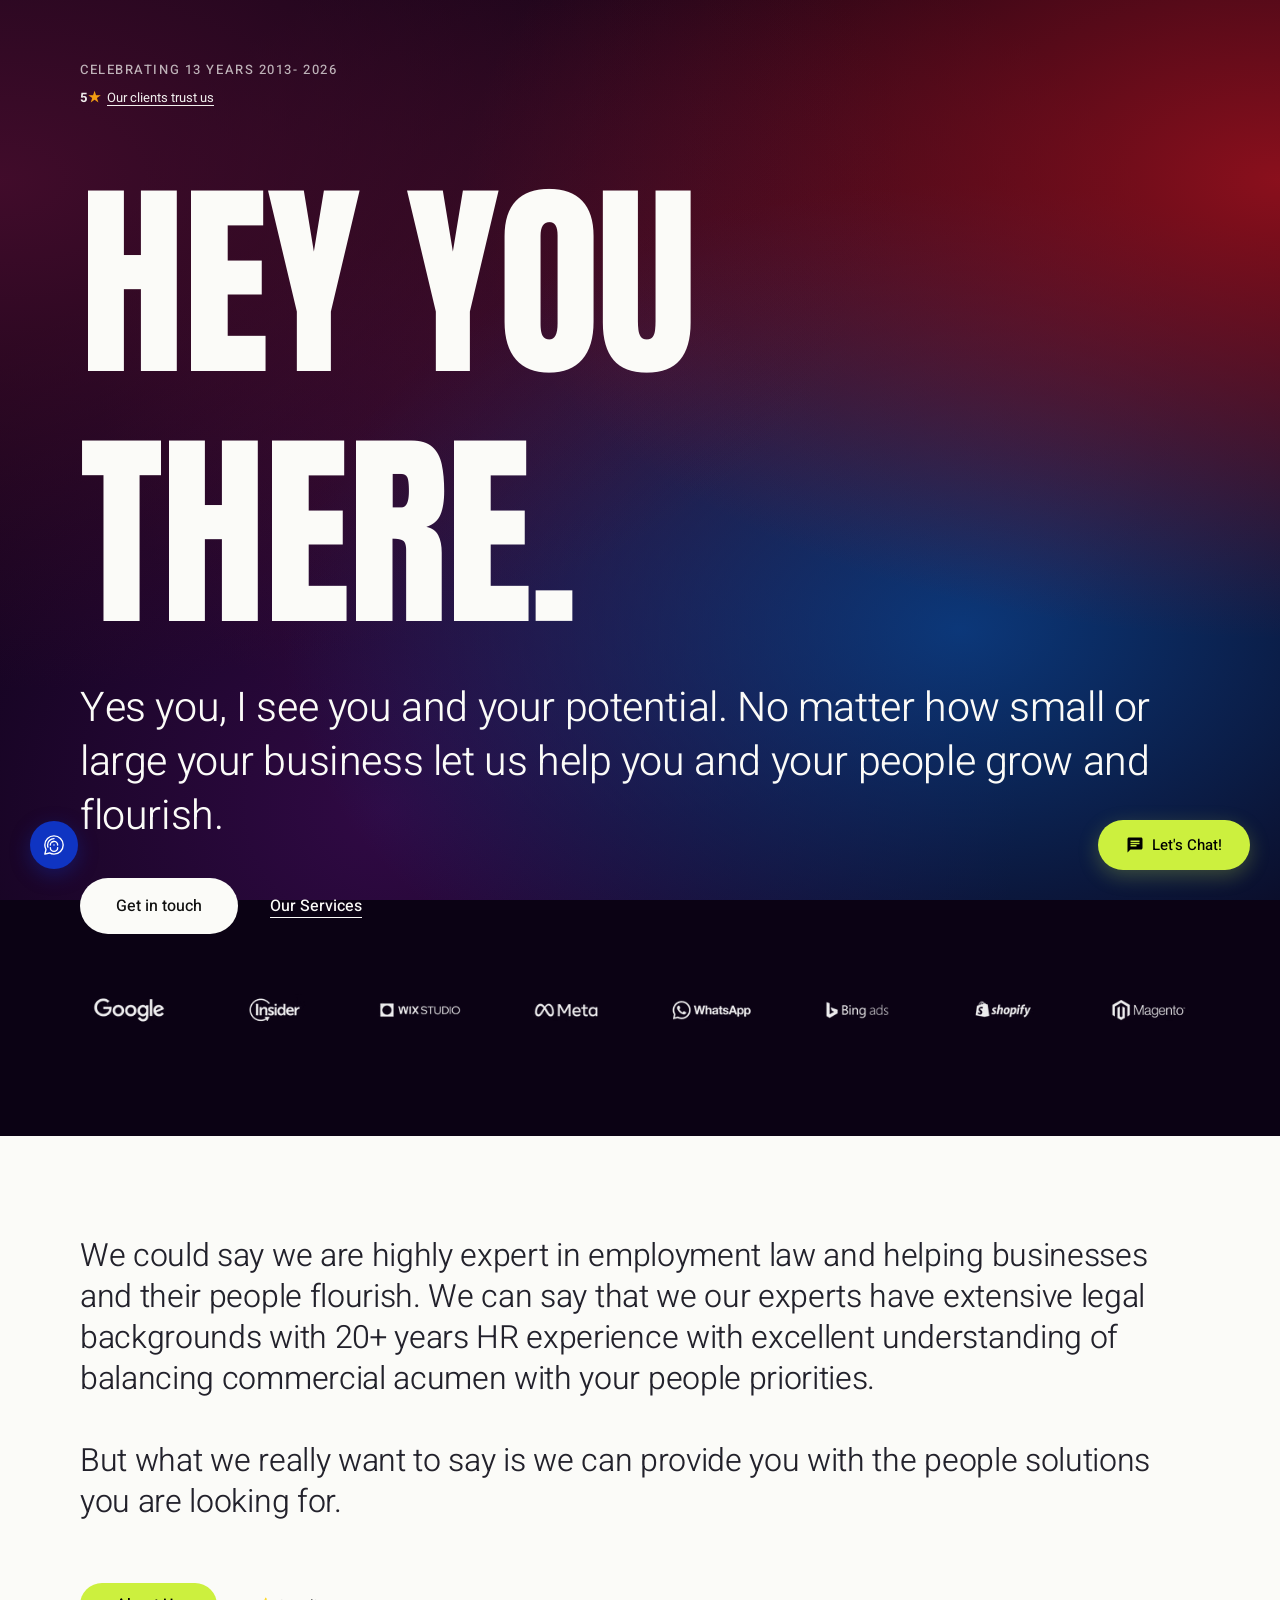
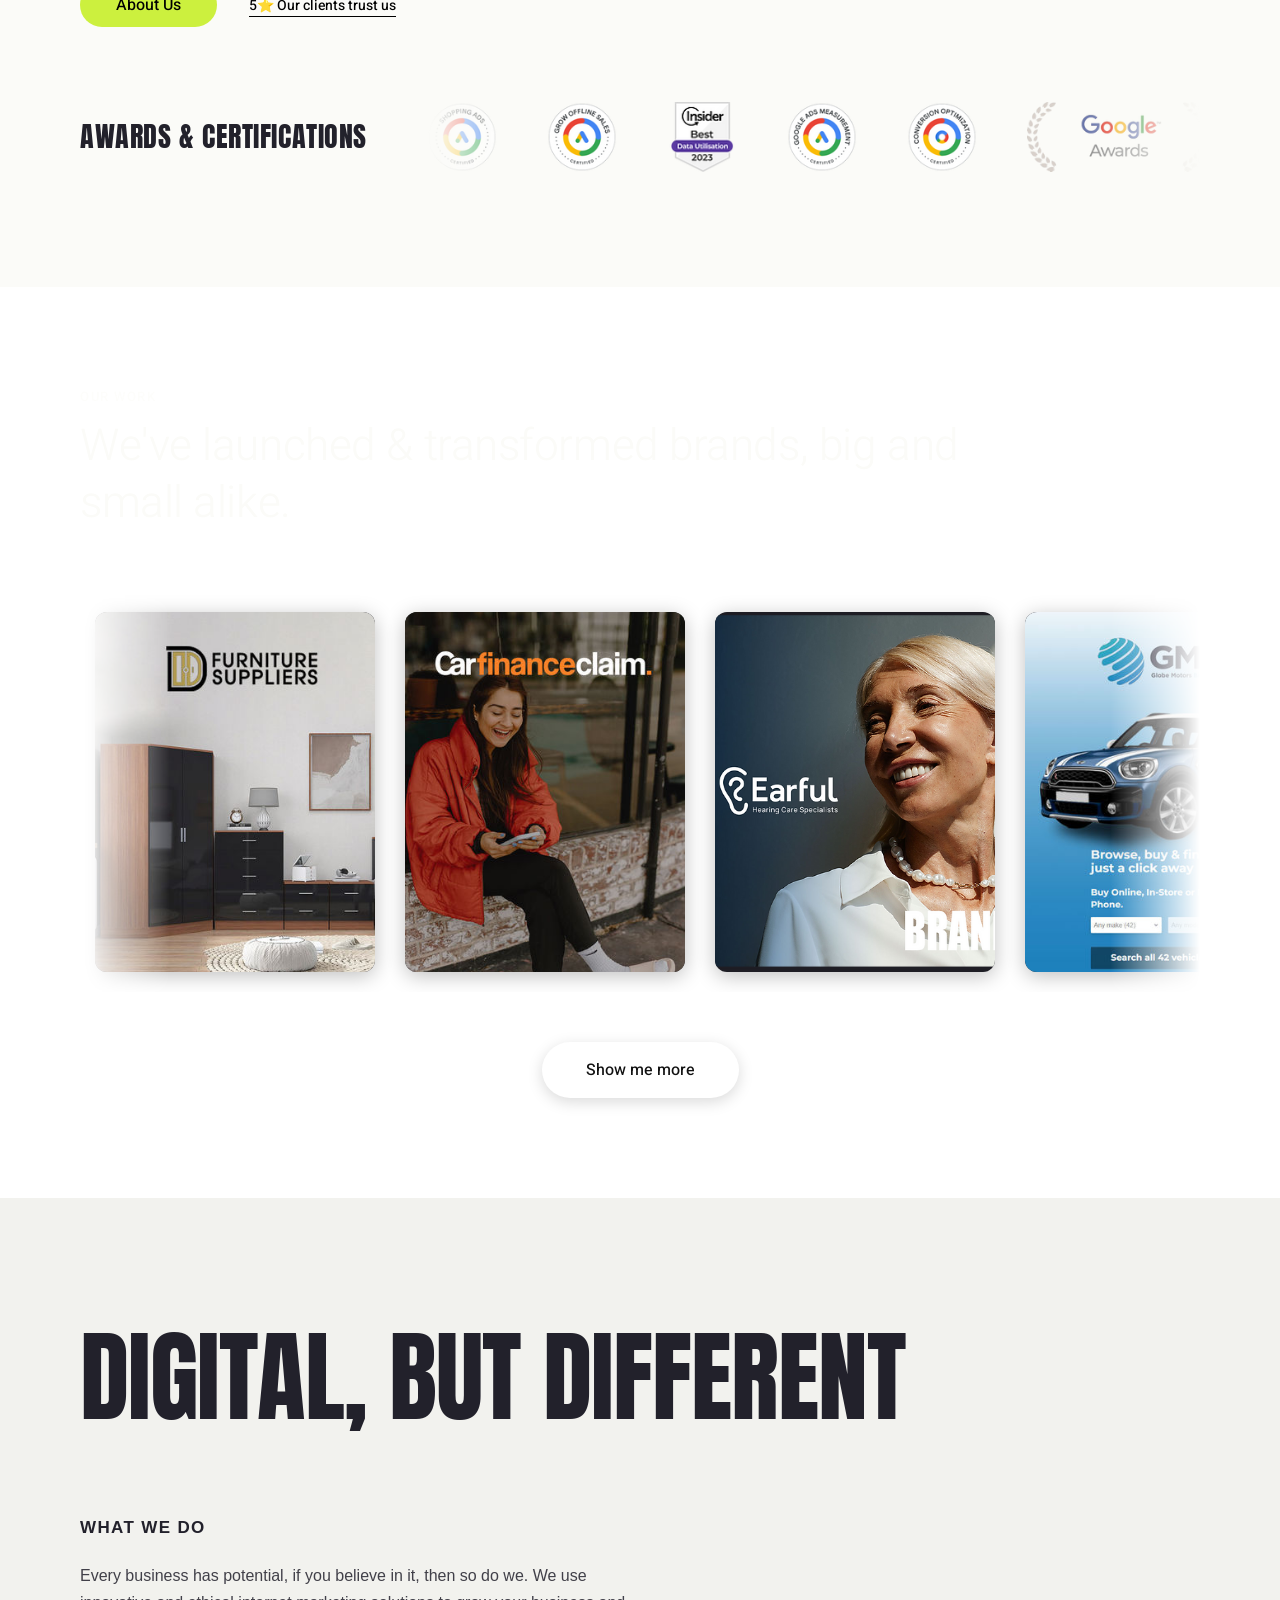
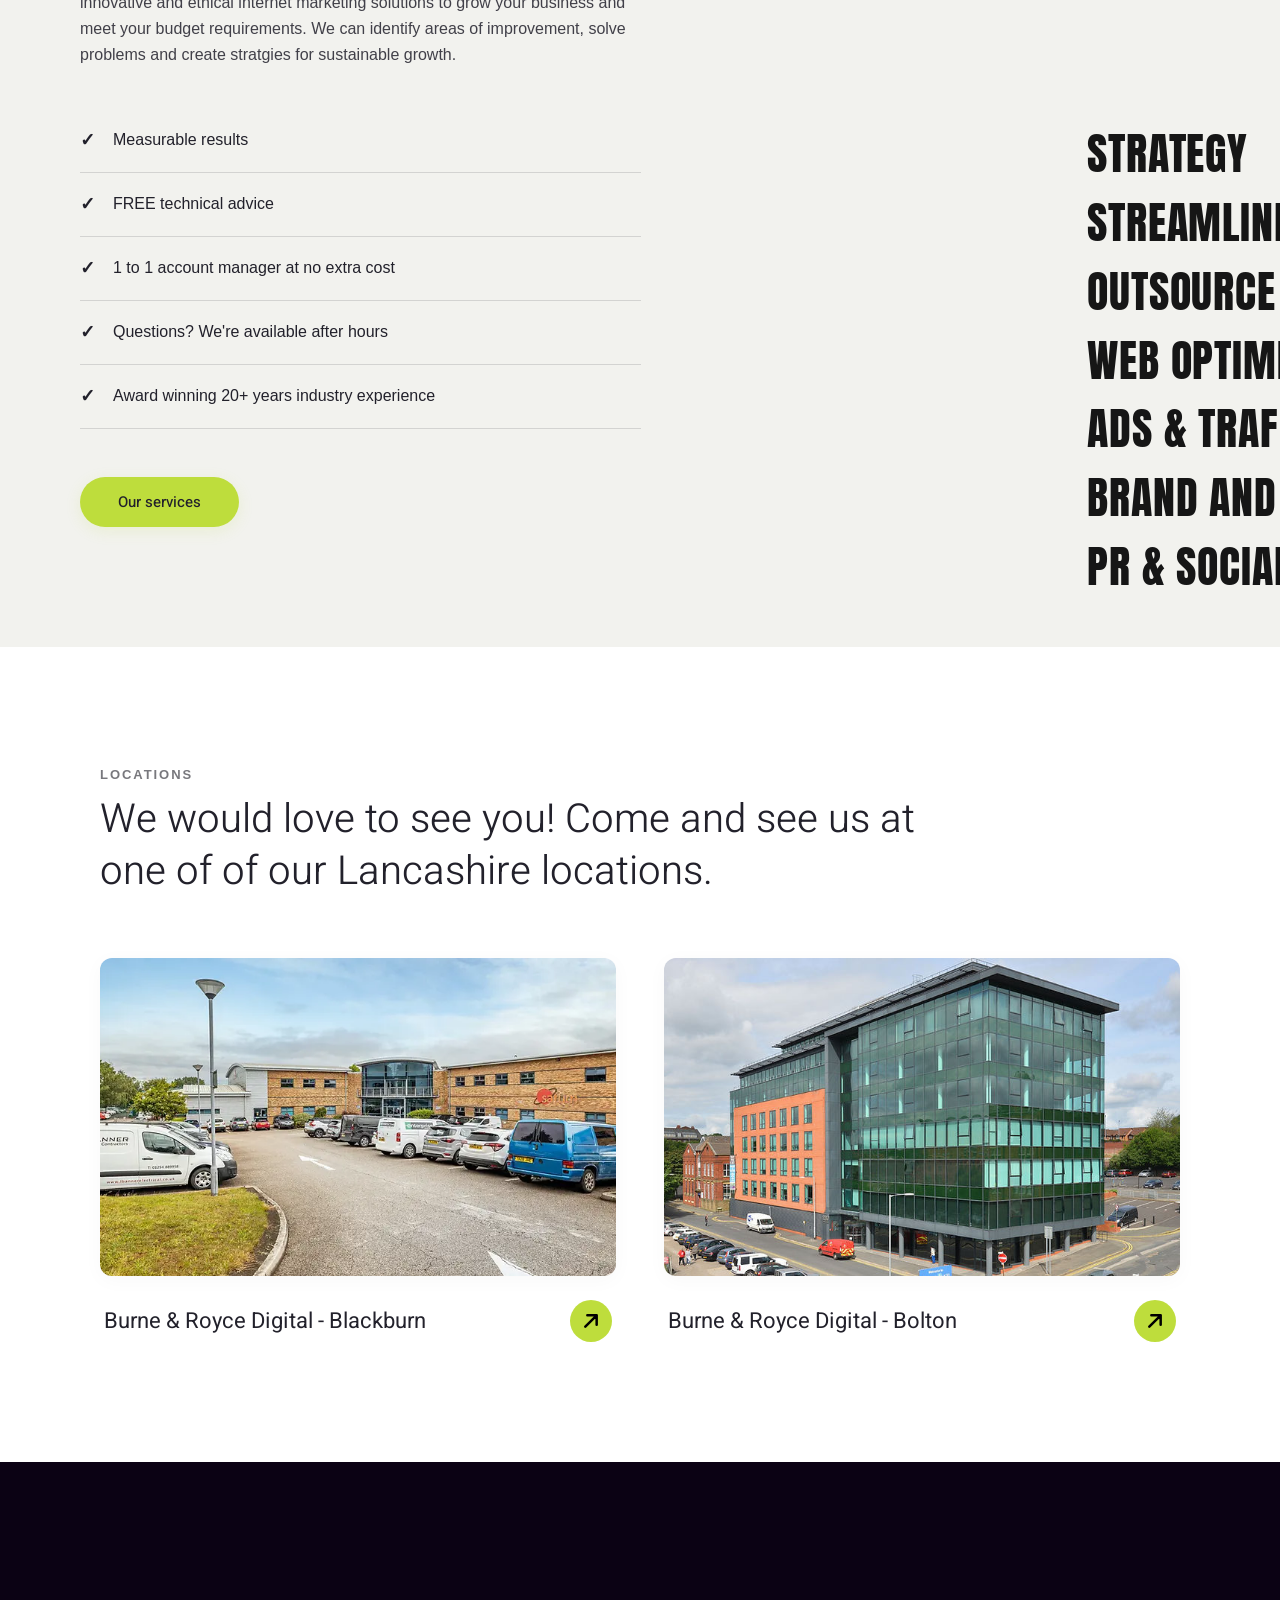
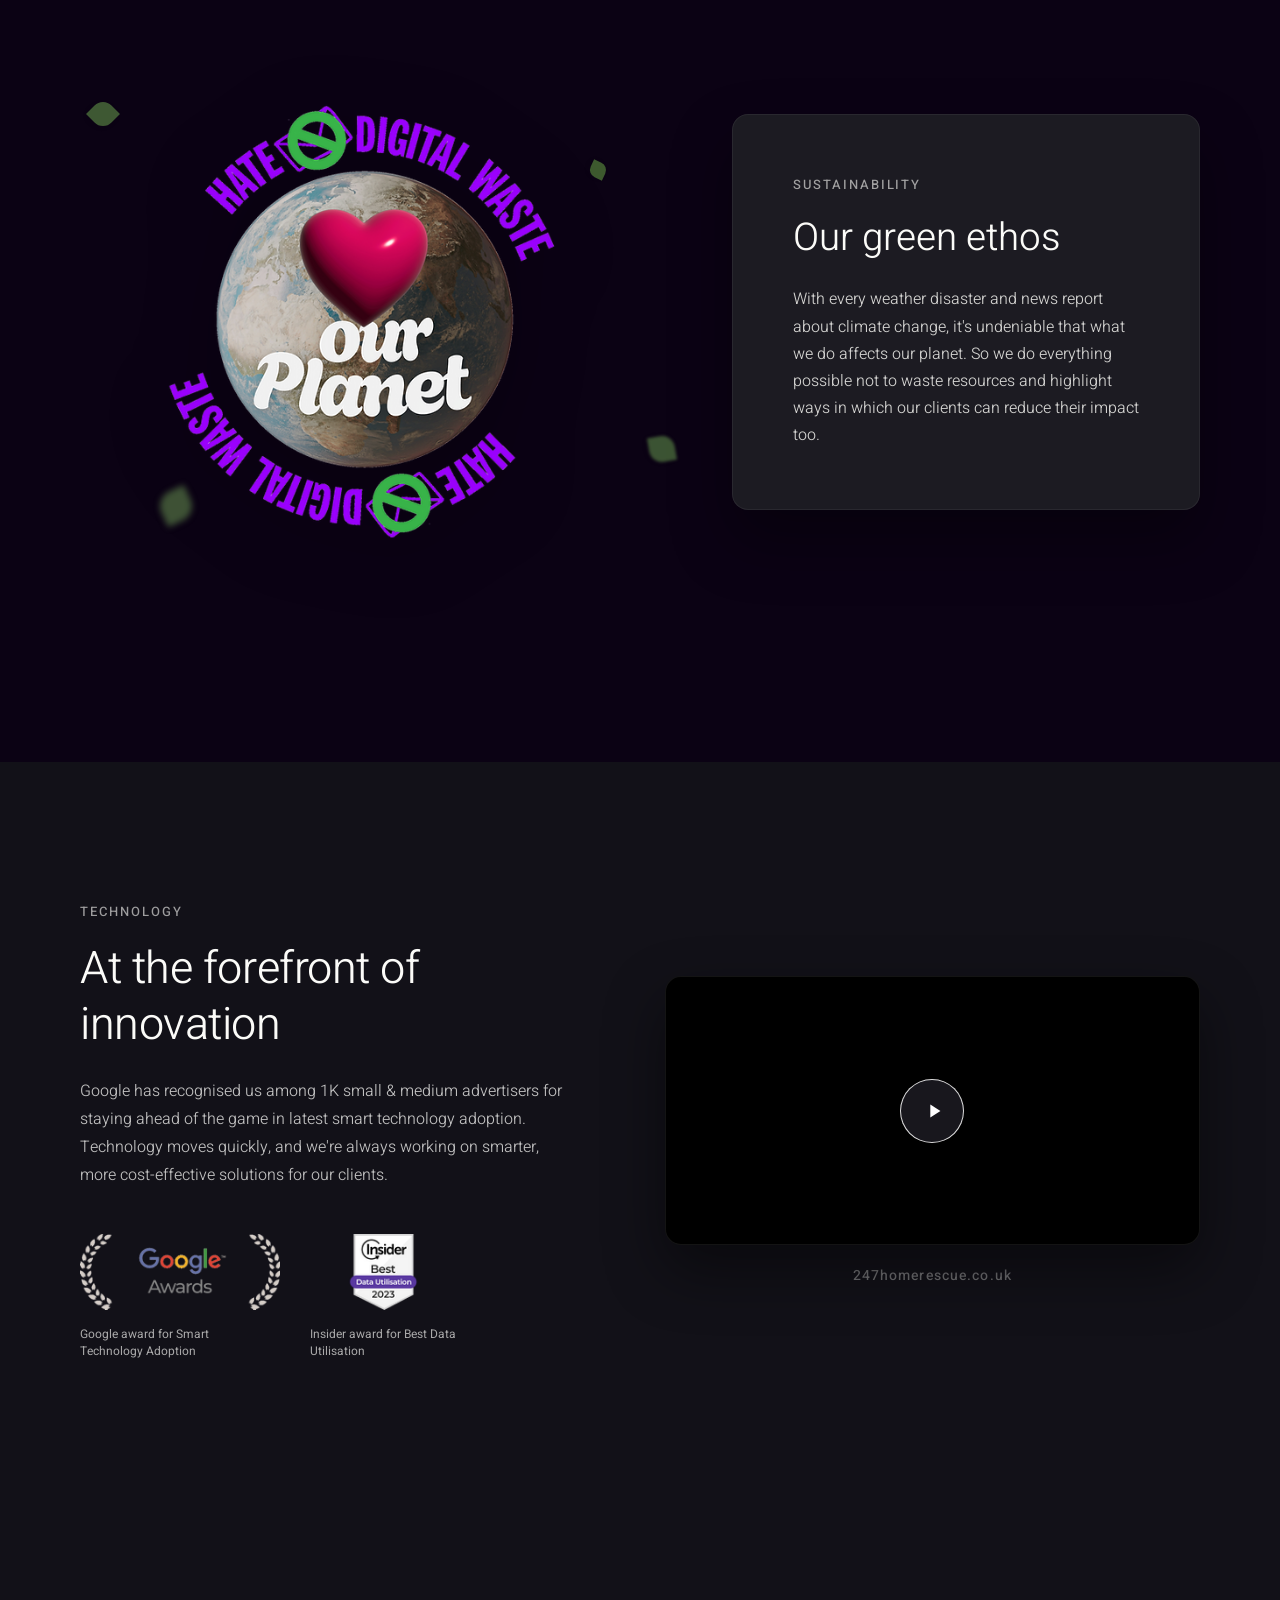
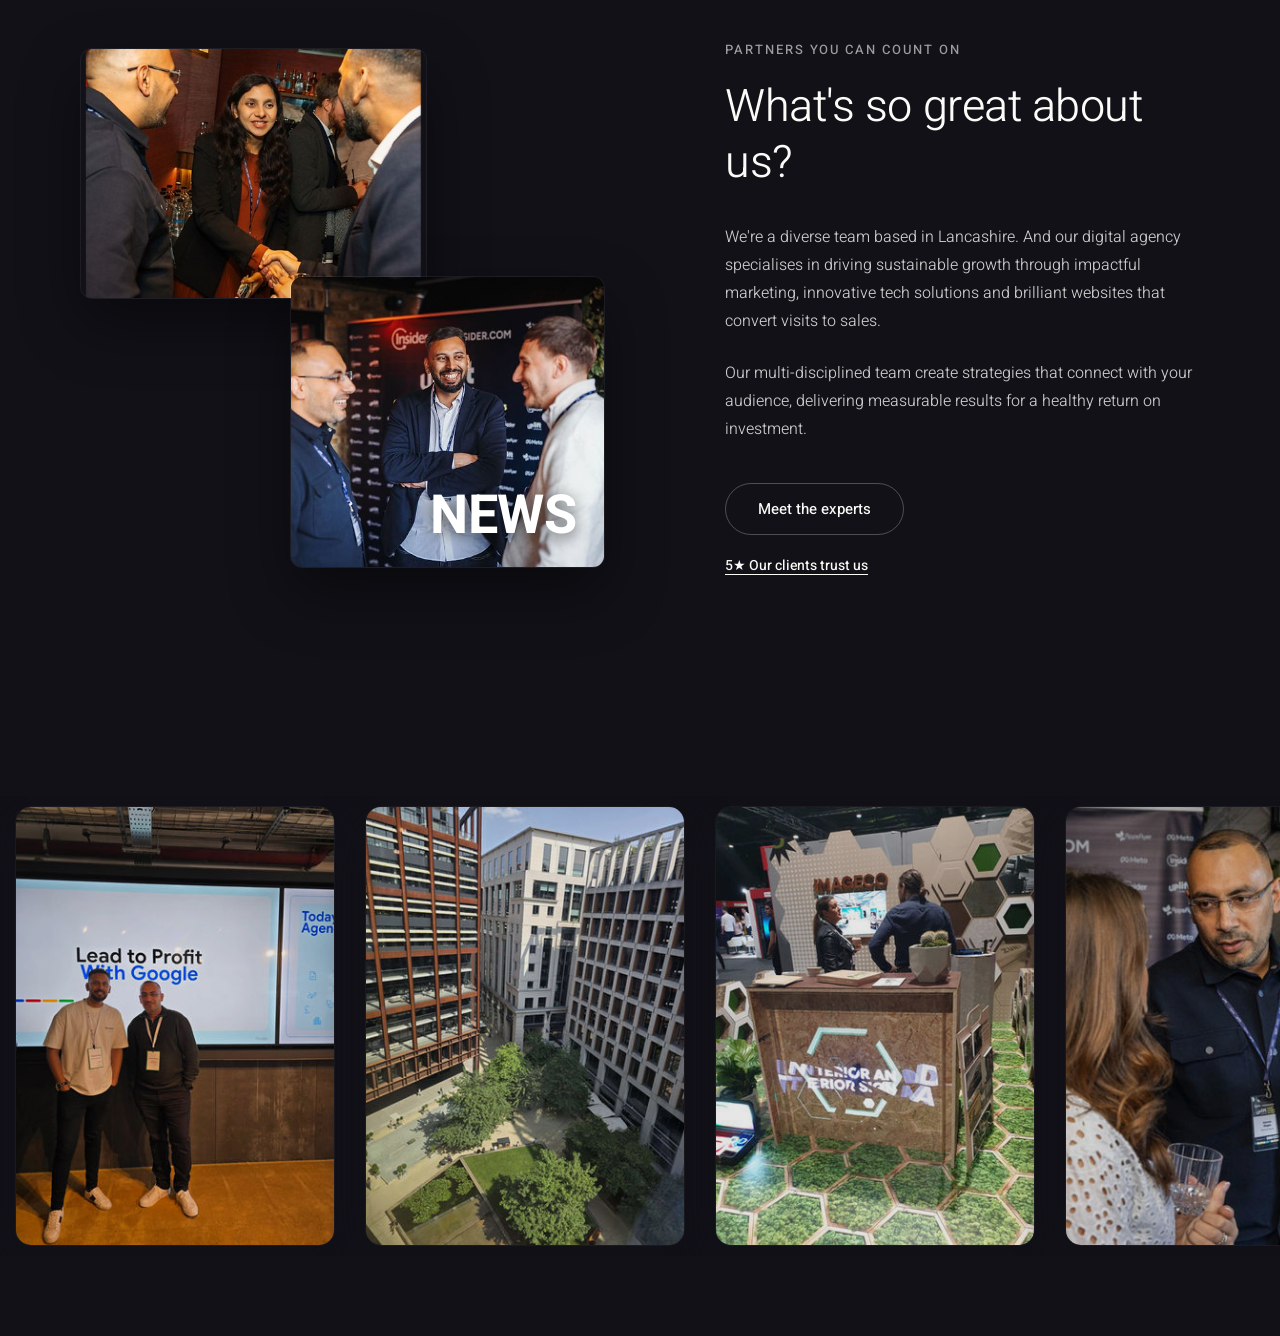
==== commit 00abca78: "add new sustainability, technology, and about sections with updated content and assets" ====
--- a/index.html
+++ b/index.html
@@ -30,8 +30,7 @@
 
                 <!-- Subtitle/Description -->
                 <p class="hero-subtext">
-                    Yes you. We see your potential! No matter how big or small your business, we'll help it grow.
-                </p>
+                Yes you, I see you and your potential. No matter how small or large your business let us help you and your people grow and flourish.                </p>
 
                 <!-- Get in touch & Services Row -->
                 <div class="hero-mid-links">
@@ -82,10 +81,9 @@
             <!-- Full Width Introduction Text -->
             <div class="awards-intro">
                 <p class="awards-intro-text">
-                    We could say we're an award winning digital agency. We could say we cultivate brands, meet and exceed your targets, achieve sustainability goals.
+We could say we are highly expert in employment law and helping businesses and their people flourish. We can say that we our experts have extensive legal backgrounds with 20+ years HR experience with excellent understanding of balancing commercial acumen with your people priorities.                    <br>
                     <br>
-                    <br>
-                    But what we really want to say is that we make it happen.                </p>
+                    But what we really want to say is we can provide you with the people solutions you are looking for.             </p>
             </div>
 
             <div class="awards-cta-row1">
@@ -315,6 +313,7 @@
         </div>
     </section>
 
+
     <!-- Locations Section -->
     <section class="locations-section" id="locations">
         <div class="locations-container">
@@ -355,6 +354,209 @@
         </div>
     </section>
 
+
+
+    <!-- Sustainability / Our Green Ethos Section -->
+    <section class="sustainability-section" id="sustainability">
+        <div class="sustainability-container">
+            <!-- Left Side: Dynamic Globe & 3D Leaves Graphic -->
+            <div class="sustainability-visual">
+                <div class="floating-leaves-container">
+                    <div class="floating-leaf leaf-1"></div>
+                    <div class="floating-leaf leaf-2"></div>
+                    <div class="floating-leaf leaf-3"></div>
+                    <div class="floating-leaf leaf-4"></div>
+                </div>
+                <div class="globe-wrapper">
+                    <img src="assets/waste.png" alt="Our Planet - Hate Digital Waste" class="globe-image">
+                </div>
+            </div>
+
+            <!-- Right Side: Dark Glassmorphic Card -->
+            <div class="sustainability-card">
+                <span class="card-tag">SUSTAINABILITY</span>
+                <h2 class="card-title">Our green ethos</h2>
+                <p class="card-desc">
+                    With every weather disaster and news report about climate change, it's undeniable that what we do affects our planet. So we do everything possible not to waste resources and highlight ways in which our clients can reduce their impact too.
+                </p>
+            </div>
+        </div>
+    </section>
+
+    <!-- Technology / Forefront of Innovation Section -->
+    <section class="technology-section" id="technology">
+        <div class="technology-container">
+            <!-- Left Side: Copywriting & Accolades -->
+            <div class="technology-content">
+                <span class="tech-tag">TECHNOLOGY</span>
+                <h2 class="tech-title">At the forefront of innovation</h2>
+                <p class="tech-desc">
+                    Google has recognised us among 1K small & medium advertisers for staying ahead of the game in latest smart technology adoption. Technology moves quickly, and we're always working on smarter, more cost-effective solutions for our clients.
+                </p>
+                
+                <div class="tech-awards">
+                    <!-- Google Award Item -->
+                    <div class="tech-award-item">
+                        <img src="assets/0a71bd_17ea0b1d7ea444e88422326c562922d8~mv2.png" alt="Google award for Smart Technology Adoption" class="tech-award-logo">
+                        <p class="tech-award-caption">Google award for Smart Technology Adoption</p>
+                    </div>
+                    
+                    <!-- Insider Award Item -->
+                    <div class="tech-award-item">
+                        <img src="assets/0a71bd_4b37038c94994659b9aa8306d1c22d64~mv2.png" alt="Insider award for Best Data Utilisation" class="tech-award-logo">
+                        <p class="tech-award-caption">Insider award for Best Data Utilisation</p>
+                    </div>
+                </div>
+            </div>
+
+            <!-- Right Side: Interactive Website Video Showcase -->
+            <div class="technology-showcase">
+                <div class="video-container-wrapper">
+                    <div class="video-frame">
+                        <div class="video-play-overlay" id="videoPlayOverlay">
+                            <div class="video-play-btn">
+                                <svg viewBox="0 0 24 24">
+                                    <path d="M8 5v14l11-7z"/>
+                                </svg>
+                            </div>
+                        </div>
+                        <video id="showcaseVideo" src="https://video.wixstatic.com/video/0a71bd_f4de84de57e74a418bc2be757bfcf02d/480p/mp4/file.mp4" loop muted playsinline preload="auto"></video>
+                    </div>
+                    <div class="video-caption">247homerescue.co.uk</div>
+                </div>
+            </div>
+        </div>
+    </section>
+
+    <!-- About Us / Partners section -->
+    <section class="about-section" id="about">
+        <div class="about-container">
+            <!-- Left Side: Staggered Image Collage -->
+            <div class="about-collage">
+                <div class="collage-wrapper">
+                    <!-- Image 1 (Top Left, Rectangular, Background) -->
+                    <div class="collage-item item-top">
+                        <img src="assets/burne-and-royce-news-Insiders-Uplift-Event-in-London(1).png" alt="Burne & Royce - Insiders Uplift Event in London" class="collage-img">
+                    </div>
+                    
+                    <!-- Image 2 (Bottom Right, Foreground Overlap with NEWS label) -->
+                    <div class="collage-item item-bottom">
+                        <img src="assets/1732129307489.jpg" alt="Burne & Royce - News Handshake Event" class="collage-img">
+                        <div class="news-label">NEWS</div>
+                    </div>
+                </div>
+            </div>
+
+            <!-- Right Side: Descriptive Content & Inverted Pill Action Buttons -->
+            <div class="about-content">
+                <span class="about-tag">PARTNERS YOU CAN COUNT ON</span>
+                <h2 class="about-title">What's so great about us?</h2>
+                <p class="about-desc">
+                    We're a diverse team based in Lancashire. And our digital agency specialises in driving sustainable growth through impactful marketing, innovative tech solutions and brilliant websites that convert visits to sales.
+                </p>
+                <p class="about-desc">
+                    Our multi-disciplined team create strategies that connect with your audience, delivering measurable results for a healthy return on investment.
+                </p>
+                
+                <div class="about-actions">
+                    <a href="#experts" class="btn-outline">Meet the experts</a>
+                    <a href="#trust" class="trust-link">5★ Our clients trust us</a>
+                </div>
+            </div>
+        </div>
+    </section>
+
+    <!-- Interactive Life & Events Gallery Slider Section -->
+    <section class="gallery-section" id="gallery">
+        <div class="gallery-track-wrapper" id="galleryTrackWrapper">
+            <div class="gallery-track" id="galleryTrack">
+                <!-- 10 High-Quality Life & Event Photos -->
+                <div class="gallery-slide">
+                    <img src="assets/images/0a71bd_57a53201590f483f9cdd8c6bc6e6f3eb~mv2.jpg" alt="Team at Google Event" draggable="false">
+                </div>
+                <div class="gallery-slide">
+                    <img src="assets/images/0a71bd_6ab250c755584c5a9510cc3d4e09a636~mv2.jpg" alt="Awards Ceremony" draggable="false">
+                </div>
+                <div class="gallery-slide">
+                    <img src="assets/images/0a71bd_6c2525bcae964180bb419d643df9f1d2~mv2.jpg" alt="Networking Event" draggable="false">
+                </div>
+                <div class="gallery-slide">
+                    <img src="assets/images/0a71bd_74efde5d3140405e9f57917c053b1ce7~mv2.jpg" alt="Panel Discussion" draggable="false">
+                </div>
+                <div class="gallery-slide">
+                    <img src="assets/images/0a71bd_77b3cc9973d94596818d4ead34d3390d~mv2.jpg" alt="Corporate Gathering" draggable="false">
+                </div>
+                <div class="gallery-slide">
+                    <img src="assets/images/0a71bd_7ec15b799da34a84b8d34deedd2e0216~mv2.jpg" alt="Team Meeting" draggable="false">
+                </div>
+                <div class="gallery-slide">
+                    <img src="assets/images/0a71bd_875d89381f0d4d24a2c920e4d97ab93b~mv2.jpg" alt="Award Presentation" draggable="false">
+                </div>
+                <div class="gallery-slide">
+                    <img src="assets/images/0a71bd_98de29a75ca4472dafdc12e2d621b2f4~mv2.jpg" alt="Google Glass Building Office" draggable="false">
+                </div>
+                <div class="gallery-slide">
+                    <img src="assets/images/0a71bd_a9a607aeeb8f45538849099ea11daa13~mv2.jpg" alt="Interactive Workshop" draggable="false">
+                </div>
+                <div class="gallery-slide">
+                    <img src="assets/images/0a71bd_ec49fcec0294473f9b7fb64493be355b~mv2.png" alt="Collaborative Session" draggable="false">
+                </div>
+                
+                <!-- Duplicate Set for Seamless Continuous Marquee Loop -->
+                <div class="gallery-slide">
+                    <img src="assets/images/0a71bd_57a53201590f483f9cdd8c6bc6e6f3eb~mv2.jpg" alt="Team at Google Event" draggable="false">
+                </div>
+                <div class="gallery-slide">
+                    <img src="assets/images/0a71bd_6ab250c755584c5a9510cc3d4e09a636~mv2.jpg" alt="Awards Ceremony" draggable="false">
+                </div>
+                <div class="gallery-slide">
+                    <img src="assets/images/0a71bd_6c2525bcae964180bb419d643df9f1d2~mv2.jpg" alt="Networking Event" draggable="false">
+                </div>
+                <div class="gallery-slide">
+                    <img src="assets/images/0a71bd_74efde5d3140405e9f57917c053b1ce7~mv2.jpg" alt="Panel Discussion" draggable="false">
+                </div>
+                <div class="gallery-slide">
+                    <img src="assets/images/0a71bd_77b3cc9973d94596818d4ead34d3390d~mv2.jpg" alt="Corporate Gathering" draggable="false">
+                </div>
+                <div class="gallery-slide">
+                    <img src="assets/images/0a71bd_7ec15b799da34a84b8d34deedd2e0216~mv2.jpg" alt="Team Meeting" draggable="false">
+                </div>
+                <div class="gallery-slide">
+                    <img src="assets/images/0a71bd_875d89381f0d4d24a2c920e4d97ab93b~mv2.jpg" alt="Award Presentation" draggable="false">
+                </div>
+                <div class="gallery-slide">
+                    <img src="assets/images/0a71bd_98de29a75ca4472dafdc12e2d621b2f4~mv2.jpg" alt="Google Glass Building Office" draggable="false">
+                </div>
+                <div class="gallery-slide">
+                    <img src="assets/images/0a71bd_a9a607aeeb8f45538849099ea11daa13~mv2.jpg" alt="Interactive Workshop" draggable="false">
+                </div>
+                <div class="gallery-slide">
+                    <img src="assets/images/0a71bd_ec49fcec0294473f9b7fb64493be355b~mv2.png" alt="Collaborative Session" draggable="false">
+                </div>
+            </div>
+        </div>
+    </section>
+
+    <!-- Global Floating Action Buttons -->
+    <div class="hero-footer-actions">
+        <div class="fingerprint-btn" aria-label="Brand Icon">
+            <svg viewBox="0 0 24 24" fill="none" stroke="currentColor" stroke-width="1.5" stroke-linecap="round" stroke-linejoin="round">
+                <path d="M12 2a10 10 0 0 0-10 10c0 1.8.5 3.5 1.3 5L2 22l5-1.3c1.5.8 3.2 1.3 5 1.3a10 10 0 0 0 10-10A10 10 0 0 0 12 2z"/>
+                <path d="M12 8a4 4 0 0 0-4 4"/>
+                <path d="M12 5a7 7 0 0 0-7 7c0 .8.1 1.6.4 2.3"/>
+                <path d="M8 15a4 4 0 0 0 8 0"/>
+                <path d="M16 12a4 4 0 0 0-4-4c-.7 0-1.3.2-1.8.6"/>
+                <path d="M12 12v.01"/>
+            </svg>
+        </div>
+        <button class="btn btn-chat" id="chatButton">
+            <svg viewBox="0 0 24 24" fill="currentColor">
+                <path d="M20 2H4c-1.1 0-1.99.9-1.99 2L2 22l4-4h14c1.1 0 2-.9 2-2V4c0-1.1-.9-2-2-2zM6 9h12v2H6V9zm8 5H6v-2h8v2zm4-6H6V6h12v2z"/>
+            </svg>
+            Let's Chat!
+        </button>
+    </div>
+
     <script src="js/main.js" defer></script>
 </body>
 </html>
--- a/css/styles.css
+++ b/css/styles.css
@@ -963,4 +963,956 @@
         width: 38px;
         height: 38px;
     }
+}
+
+/* -------------------------------------------------------------
+   5. Sustainability & Our Green Ethos Section Styles
+   ------------------------------------------------------------- */
+.sustainability-section {
+    position: relative;
+    width: 100%;
+    min-height: 100vh;
+    background-image: url('../assets/bg.jpg');
+    background-size: cover;
+    background-position: center;
+    background-repeat: no-repeat;
+    background-attachment: fixed; /* Parallax scrolling effect */
+    display: flex;
+    align-items: center;
+    justify-content: center;
+    padding: 120px 80px;
+    overflow: hidden;
+    z-index: 2;
+}
+
+/* Outer layout grid */
+.sustainability-container {
+    max-width: 1600px;
+    width: 100%;
+    margin: 0 auto;
+    display: grid;
+    grid-template-columns: 1.1fr 0.9fr;
+    gap: 80px;
+    align-items: center;
+    position: relative;
+    z-index: 3;
+}
+
+/* Visual Column (Left side) */
+.sustainability-visual {
+    display: flex;
+    justify-content: center;
+    align-items: center;
+    position: relative;
+    width: 100%;
+}
+
+/* Animated floating wrapper for Globe Graphic */
+.globe-wrapper {
+    position: relative;
+    width: 100%;
+    max-width: 500px;
+    aspect-ratio: 1;
+    display: flex;
+    justify-content: center;
+    align-items: center;
+    animation: floatGlobe 6s ease-in-out infinite;
+}
+
+.globe-image {
+    width: 100%;
+    height: 100%;
+    object-fit: contain;
+    filter: drop-shadow(0 15px 35px rgba(0, 0, 0, 0.25));
+    transition: transform 0.5s cubic-bezier(0.25, 0.8, 0.25, 1), filter 0.5s ease;
+}
+
+/* Micro-interaction: Hover scaling and subtle tilt */
+.globe-wrapper:hover .globe-image {
+    transform: scale(1.04) rotate(1.5deg);
+    filter: drop-shadow(0 25px 45px rgba(0, 0, 0, 0.4));
+}
+
+@keyframes floatGlobe {
+    0% {
+        transform: translateY(0px);
+    }
+    50% {
+        transform: translateY(-15px);
+    }
+    100% {
+        transform: translateY(0px);
+    }
+}
+
+/* Depth-of-Field Floating Leaf System */
+.floating-leaves-container {
+    position: absolute;
+    width: 120%;
+    height: 120%;
+    top: -10%;
+    left: -10%;
+    pointer-events: none;
+    z-index: 1;
+}
+
+.floating-leaf {
+    position: absolute;
+    background-color: #5b8744;
+    width: 24px;
+    height: 24px;
+    border-radius: 50% 0 50% 0; /* Premium CSS leaf shape */
+    opacity: 0.65;
+    pointer-events: none;
+    box-shadow: 0 2px 10px rgba(0, 0, 0, 0.05);
+}
+
+.leaf-1 {
+    top: 15%;
+    left: 10%;
+    transform: rotate(45deg);
+    animation: leafFloatCycle1 14s ease-in-out infinite;
+}
+
+.leaf-2 {
+    bottom: 15%;
+    left: 20%;
+    width: 32px;
+    height: 32px;
+    background-color: #72a258;
+    opacity: 0.5;
+    filter: blur(3px); /* Large out-of-focus foreground bokeh leaf */
+    transform: rotate(-25deg);
+    animation: leafFloatCycle2 18s ease-in-out infinite;
+}
+
+.leaf-3 {
+    top: 25%;
+    right: 15%;
+    width: 16px;
+    height: 16px;
+    background-color: #4a7035;
+    opacity: 0.8;
+    transform: rotate(115deg);
+    animation: leafFloatCycle3 11s ease-in-out infinite;
+}
+
+.leaf-4 {
+    bottom: 25%;
+    right: 5%;
+    width: 26px;
+    height: 26px;
+    background-color: #65974e;
+    opacity: 0.55;
+    filter: blur(1.5px); /* Mid-ground slightly blurred leaf */
+    transform: rotate(80deg);
+    animation: leafFloatCycle1 20s ease-in-out infinite;
+}
+
+@keyframes leafFloatCycle1 {
+    0%, 100% {
+        transform: translate(0, 0) rotate(45deg);
+    }
+    50% {
+        transform: translate(25px, -20px) rotate(65deg);
+    }
+}
+
+@keyframes leafFloatCycle2 {
+    0%, 100% {
+        transform: translate(0, 0) rotate(-25deg);
+    }
+    50% {
+        transform: translate(-30px, -15px) rotate(-45deg);
+    }
+}
+
+@keyframes leafFloatCycle3 {
+    0%, 100% {
+        transform: translate(0, 0) rotate(115deg);
+    }
+    50% {
+        transform: translate(15px, 25px) rotate(95deg);
+    }
+}
+
+/* Card Column: Premium Glassmorphism */
+.sustainability-card {
+    background-color: rgba(30, 29, 36, 0.94); /* Dark elegant color scheme */
+    backdrop-filter: blur(16px);
+    -webkit-backdrop-filter: blur(16px);
+    border-radius: 16px;
+    padding: 60px;
+    max-width: 550px;
+    width: 100%;
+    box-shadow: 0 30px 60px rgba(0, 0, 0, 0.35);
+    border: 1px solid rgba(255, 255, 255, 0.06);
+    transition: transform 0.4s cubic-bezier(0.25, 0.8, 0.25, 1), border-color 0.4s ease, box-shadow 0.4s ease;
+    align-self: center;
+}
+
+.sustainability-card:hover {
+    transform: translateY(-4px);
+    box-shadow: 0 40px 80px rgba(0, 0, 0, 0.5);
+    border-color: rgba(255, 255, 255, 0.12);
+}
+
+.card-tag {
+    display: block;
+    font-family: 'Heebo', sans-serif;
+    font-weight: 500;
+    font-size: 13px;
+    letter-spacing: 0.15em;
+    color: rgba(251, 251, 248, 0.6);
+    text-transform: uppercase;
+    margin-bottom: 20px;
+}
+
+.card-title {
+    font-family: 'Heebo', sans-serif;
+    font-weight: 300;
+    font-size: clamp(34px, 3vw, 42px);
+    line-height: 1.25;
+    color: #fbfbf8;
+    margin-bottom: 24px;
+}
+
+.card-desc {
+    font-family: 'Heebo', sans-serif;
+    font-weight: 300;
+    font-size: 16px;
+    line-height: 1.7;
+    color: rgba(251, 251, 248, 0.82);
+}
+
+/* -------------------------------------------------------------
+   6. Global Floating Action Buttons Styles
+   ------------------------------------------------------------- */
+.hero-footer-actions {
+    position: fixed;
+    bottom: 30px;
+    left: 30px;
+    right: 30px;
+    display: flex;
+    justify-content: space-between;
+    align-items: center;
+    pointer-events: none; /* Allows clicks to pass through transparent gap areas */
+    z-index: 9999; /* Ensure it stays on top of all pages */
+}
+
+/* Blue fingerprint badge (bottom-left) */
+.fingerprint-btn {
+    pointer-events: auto;
+    width: 48px;
+    height: 48px;
+    border-radius: 50%;
+    background-color: #0f34c2; /* Deep high-fidelity blue */
+    color: white;
+    display: flex;
+    align-items: center;
+    justify-content: center;
+    cursor: pointer;
+    box-shadow: 0 6px 20px rgba(15, 52, 194, 0.35);
+    transition: transform 0.3s cubic-bezier(0.25, 0.8, 0.25, 1), background-color 0.2s ease, box-shadow 0.3s ease;
+}
+
+.fingerprint-btn:hover {
+    transform: scale(1.08) translateY(-2px);
+    box-shadow: 0 10px 25px rgba(15, 52, 194, 0.5);
+    background-color: #1742e8;
+}
+
+.fingerprint-btn svg {
+    width: 22px;
+    height: 22px;
+}
+
+/* Green chat pill (bottom-right) */
+.btn-chat {
+    pointer-events: auto;
+    display: inline-flex;
+    align-items: center;
+    gap: 8px;
+    background-color: #ccf03e; /* Lime green */
+    color: black;
+    padding: 14px 28px;
+    border-radius: 50px;
+    font-family: 'Heebo', sans-serif;
+    font-weight: 500;
+    font-size: 15px;
+    text-decoration: none;
+    border: none;
+    cursor: pointer;
+    box-shadow: 0 6px 20px rgba(204, 240, 62, 0.25);
+    transition: transform 0.3s cubic-bezier(0.25, 0.8, 0.25, 1), background-color 0.2s ease, box-shadow 0.3s ease, color 0.2s ease;
+}
+
+.btn-chat:hover {
+    transform: translateY(-3px);
+    background-color: #000000;
+    color: #ffffff;
+    box-shadow: 0 10px 25px rgba(0, 0, 0, 0.35);
+}
+
+.btn-chat svg {
+    width: 18px;
+    height: 18px;
+}
+
+/* Responsive adjustments for Sustainability and Floating elements */
+@media (max-width: 1200px) {
+    .sustainability-section {
+        padding: 100px 50px;
+    }
+    .sustainability-container {
+        gap: 50px;
+    }
+}
+
+@media (max-width: 991px) {
+    .sustainability-section {
+        background-attachment: scroll; /* Disable fixed parallax for responsive performance */
+        padding: 80px 40px;
+    }
+    .sustainability-container {
+        grid-template-columns: 1fr;
+        gap: 50px;
+        text-align: center;
+    }
+    .sustainability-card {
+        margin: 0 auto;
+        padding: 45px;
+    }
+    .globe-wrapper {
+        max-width: 400px;
+    }
+    .hero-footer-actions {
+        bottom: 20px;
+        left: 20px;
+        right: 20px;
+    }
+}
+
+@media (max-width: 600px) {
+    .sustainability-section {
+        padding: 60px 20px;
+    }
+    .sustainability-card {
+        padding: 35px 20px;
+    }
+    .card-title {
+        font-size: 28px;
+    }
+    .hero-footer-actions {
+        bottom: 15px;
+        left: 15px;
+        right: 15px;
+    }
+    .fingerprint-btn {
+        width: 42px;
+        height: 42px;
+    }
+    .fingerprint-btn svg {
+        width: 18px;
+        height: 18px;
+    }
+    .btn-chat {
+        padding: 10px 20px;
+        font-size: 13px;
+    }
+    .btn-chat svg {
+        width: 15px;
+        height: 15px;
+    }
+}
+
+/* -------------------------------------------------------------
+   7. Technology & Showcase Video Section Styles
+   ------------------------------------------------------------- */
+.technology-section {
+    background-color: #121118;
+    color: #fbfbf8;
+    padding: 140px 80px;
+    position: relative;
+    width: 100%;
+    overflow: hidden;
+    z-index: 2;
+}
+
+/* Outer layout container */
+.technology-container {
+    max-width: 1600px;
+    width: 100%;
+    margin: 0 auto;
+    display: grid;
+    grid-template-columns: 0.95fr 1.05fr;
+    gap: 100px;
+    align-items: center;
+}
+
+/* Left Content Column */
+.technology-content {
+    display: flex;
+    flex-direction: column;
+}
+
+.tech-tag {
+    display: block;
+    font-family: 'Heebo', sans-serif;
+    font-weight: 500;
+    font-size: 13px;
+    letter-spacing: 0.15em;
+    color: rgba(251, 251, 248, 0.6);
+    text-transform: uppercase;
+    margin-bottom: 20px;
+}
+
+.tech-title {
+    font-family: 'Heebo', sans-serif;
+    font-weight: 300;
+    font-size: clamp(34px, 3.5vw, 46px);
+    line-height: 1.25;
+    color: #fbfbf8;
+    margin-bottom: 24px;
+    letter-spacing: -0.01em;
+}
+
+.tech-desc {
+    font-family: 'Heebo', sans-serif;
+    font-weight: 300;
+    font-size: 16px;
+    line-height: 1.75;
+    color: rgba(251, 251, 248, 0.75);
+    margin-bottom: 45px;
+    max-width: 580px;
+}
+
+/* Side-by-side Awards row */
+.tech-awards {
+    display: flex;
+    gap: 50px;
+    align-items: flex-start;
+}
+
+.tech-award-item {
+    display: flex;
+    flex-direction: column;
+    align-items: flex-start;
+    max-width: 180px;
+}
+
+.tech-award-logo {
+    height: 76px;
+    width: auto;
+    object-fit: contain;
+    margin-bottom: 16px;
+    transition: transform 0.4s cubic-bezier(0.25, 0.8, 0.25, 1);
+}
+
+.tech-award-item:hover .tech-award-logo {
+    transform: translateY(-4px) scale(1.03);
+}
+
+.tech-award-caption {
+    font-family: 'Heebo', sans-serif;
+    font-weight: 400;
+    font-size: 12px;
+    line-height: 1.4;
+    color: rgba(251, 251, 248, 0.65);
+}
+
+/* Right Showcase Column */
+.technology-showcase {
+    width: 100%;
+    display: flex;
+    justify-content: center;
+}
+
+.video-container-wrapper {
+    width: 100%;
+    max-width: 680px;
+}
+
+/* Custom Interactive Video Frame */
+.video-frame {
+    position: relative;
+    width: 100%;
+    border-radius: 16px;
+    overflow: hidden;
+    box-shadow: 0 25px 60px rgba(0, 0, 0, 0.45);
+    border: 1px solid rgba(255, 255, 255, 0.08);
+    cursor: pointer;
+    background-color: #000;
+}
+
+.video-frame video {
+    width: 100%;
+    height: 100%;
+    display: block;
+    object-fit: cover;
+    transition: transform 0.8s cubic-bezier(0.25, 1, 0.5, 1);
+}
+
+.video-frame:hover video {
+    transform: scale(1.015);
+}
+
+/* Play/Pause Custom Overlay */
+.video-play-overlay {
+    position: absolute;
+    top: 0;
+    left: 0;
+    width: 100%;
+    height: 100%;
+    display: flex;
+    align-items: center;
+    justify-content: center;
+    background-color: rgba(0, 0, 0, 0.25);
+    transition: background-color 0.4s ease, opacity 0.4s ease;
+    z-index: 3;
+}
+
+.video-play-btn {
+    width: 64px;
+    height: 64px;
+    border-radius: 50%;
+    background-color: rgba(26, 25, 31, 0.95);
+    border: 1.5px solid rgba(255, 255, 255, 0.85);
+    display: flex;
+    align-items: center;
+    justify-content: center;
+    color: #ffffff;
+    box-shadow: 0 8px 25px rgba(0, 0, 0, 0.4);
+    transition: all 0.3s cubic-bezier(0.25, 0.8, 0.25, 1);
+}
+
+.video-play-btn svg {
+    width: 22px;
+    height: 22px;
+    margin-left: 3px; /* Optically center triangle play icon */
+    fill: currentColor;
+    transition: transform 0.3s ease;
+}
+
+.video-frame:hover .video-play-btn {
+    transform: scale(1.08);
+    background-color: #ffffff;
+    color: #000000;
+    border-color: #ffffff;
+    box-shadow: 0 12px 30px rgba(255, 255, 255, 0.25);
+}
+
+/* Hide play button when video is active */
+.video-play-overlay.playing {
+    opacity: 0;
+    pointer-events: none;
+}
+
+/* Show subtle pause layout on hover while playing */
+.video-frame:hover .video-play-overlay.playing {
+    opacity: 0.15;
+    background-color: rgba(0, 0, 0, 0.35);
+}
+
+.video-caption {
+    font-family: 'Heebo', sans-serif;
+    font-size: 14px;
+    font-weight: 500;
+    color: rgba(251, 251, 248, 0.4);
+    text-align: center;
+    margin-top: 20px;
+    letter-spacing: 0.08em;
+    text-transform: lowercase;
+}
+
+/* Responsive adjustments for Technology section */
+@media (max-width: 1200px) {
+    .technology-section {
+        padding: 100px 50px;
+    }
+    .technology-container {
+        gap: 60px;
+    }
+}
+
+@media (max-width: 991px) {
+    .technology-section {
+        padding: 80px 40px;
+    }
+    .technology-container {
+        grid-template-columns: 1fr;
+        gap: 50px;
+        text-align: center;
+    }
+    .technology-content {
+        align-items: center;
+    }
+    .tech-desc {
+        margin-bottom: 35px;
+    }
+    .tech-awards {
+        justify-content: center;
+        gap: 40px;
+    }
+    .tech-award-item {
+        align-items: center;
+    }
+    .video-container-wrapper {
+        margin: 0 auto;
+    }
+}
+
+@media (max-width: 600px) {
+    .technology-section {
+        padding: 60px 20px;
+    }
+    .tech-awards {
+        flex-direction: column;
+        align-items: center;
+        gap: 30px;
+    }
+    .tech-award-logo {
+        height: 64px;
+    }
+    .video-play-btn {
+        width: 52px;
+        height: 52px;
+    }
+    .video-play-btn svg {
+        width: 18px;
+        height: 18px;
+    }
+}
+
+/* -------------------------------------------------------------
+   8. About Us & Staggered Collage Section Styles
+   ------------------------------------------------------------- */
+.about-section {
+    background-color: #121118; /* Deep primary dark background */
+    color: #fbfbf8;
+    padding: 140px 80px;
+    position: relative;
+    width: 100%;
+    overflow: hidden;
+    z-index: 2;
+}
+
+.about-container {
+    max-width: 1600px;
+    width: 100%;
+    margin: 0 auto;
+    display: grid;
+    grid-template-columns: 1.05fr 0.95fr;
+    gap: 120px;
+    align-items: center;
+}
+
+/* Staggered Collage Left Side */
+.about-collage {
+    width: 100%;
+}
+
+.collage-wrapper {
+    position: relative;
+    width: 100%;
+    height: 520px;
+    display: flex;
+    align-items: center;
+}
+
+.collage-item {
+    position: absolute;
+    border-radius: 12px;
+    overflow: hidden;
+    box-shadow: 0 25px 60px rgba(0, 0, 0, 0.45);
+    border: 1px solid rgba(255, 255, 255, 0.05);
+    transition: transform 0.6s cubic-bezier(0.25, 0.8, 0.25, 1), box-shadow 0.6s ease;
+}
+
+.collage-img {
+    width: 100%;
+    height: 100%;
+    object-fit: cover;
+    display: block;
+}
+
+/* Top rectangular item */
+.item-top {
+    top: 0;
+    left: 0;
+    width: 66%;
+    aspect-ratio: 1.38;
+    z-index: 1;
+}
+
+/* Bottom rectangular/square item (overlapping on top) */
+.item-bottom {
+    bottom: 0;
+    right: 0;
+    width: 60%;
+    aspect-ratio: 1.08;
+    z-index: 3; /* Foreground overlap */
+}
+
+/* Bold NEWS text overlay in bottom-right corner */
+.news-label {
+    position: absolute;
+    bottom: 24px;
+    right: 28px;
+    font-family: 'Oswald', 'Heebo', sans-serif;
+    font-weight: 700;
+    font-size: 54px;
+    line-height: 1;
+    color: #ffffff;
+    letter-spacing: -0.01em;
+    pointer-events: none;
+    text-shadow: 0 4px 15px rgba(0, 0, 0, 0.6);
+}
+
+/* Dynamic visual expansion on collage hover */
+.collage-wrapper:hover .item-top {
+    transform: translate(-10px, -10px) scale(1.01);
+    box-shadow: 0 35px 80px rgba(0, 0, 0, 0.55);
+}
+
+.collage-wrapper:hover .item-bottom {
+    transform: translate(10px, 10px) scale(1.02);
+    box-shadow: 0 40px 90px rgba(0, 0, 0, 0.65);
+}
+
+/* Right Content Column */
+.about-content {
+    display: flex;
+    flex-direction: column;
+}
+
+.about-tag {
+    display: block;
+    font-family: 'Heebo', sans-serif;
+    font-weight: 500;
+    font-size: 13px;
+    letter-spacing: 0.15em;
+    color: rgba(251, 251, 248, 0.6);
+    text-transform: uppercase;
+    margin-bottom: 20px;
+}
+
+.about-title {
+    font-family: 'Heebo', sans-serif;
+    font-weight: 300;
+    font-size: clamp(34px, 3.5vw, 46px);
+    line-height: 1.25;
+    color: #fbfbf8;
+    margin-bottom: 32px;
+    letter-spacing: -0.01em;
+}
+
+.about-desc {
+    font-family: 'Heebo', sans-serif;
+    font-weight: 300;
+    font-size: 16px;
+    line-height: 1.75;
+    color: rgba(251, 251, 248, 0.8);
+    margin-bottom: 24px;
+    max-width: 580px;
+}
+
+.about-desc:last-of-type {
+    margin-bottom: 0;
+}
+
+.about-actions {
+    display: flex;
+    flex-direction: column;
+    gap: 20px;
+    align-items: flex-start;
+    margin-top: 40px;
+}
+
+.btn-outline {
+    display: inline-block;
+    padding: 14px 32px;
+    border-radius: 50px;
+    border: 1.5px solid rgba(255, 255, 255, 0.25);
+    background-color: transparent;
+    color: #fbfbf8;
+    font-family: 'Heebo', sans-serif;
+    font-weight: 500;
+    font-size: 15px;
+    text-decoration: none;
+    cursor: pointer;
+    transition: all 0.3s cubic-bezier(0.25, 0.8, 0.25, 1);
+}
+
+.btn-outline:hover {
+    background-color: #ffffff;
+    color: #000000;
+    border-color: #ffffff;
+    box-shadow: 0 10px 25px rgba(255, 255, 255, 0.15);
+    transform: translateY(-2px);
+}
+
+.trust-link {
+    font-family: 'Heebo', sans-serif;
+    font-size: 14px;
+    font-weight: 500;
+    color: #fbfbf8;
+    text-decoration: underline;
+    text-underline-offset: 4px;
+    transition: color 0.2s ease;
+}
+
+.trust-link:hover {
+    color: #ccf03e; /* Branding yellow-green */
+}
+
+/* Responsive adjustments for About Us */
+@media (max-width: 1200px) {
+    .about-section {
+        padding: 100px 50px;
+    }
+    .about-container {
+        gap: 80px;
+    }
+    .collage-wrapper {
+        height: 460px;
+    }
+}
+
+@media (max-width: 991px) {
+    .about-section {
+        padding: 80px 40px;
+    }
+    .about-container {
+        grid-template-columns: 1fr;
+        gap: 50px;
+        text-align: center;
+    }
+    .about-content {
+        align-items: center;
+    }
+    .about-actions {
+        align-items: center;
+    }
+    .collage-wrapper {
+        max-width: 600px;
+        margin: 0 auto;
+        height: 480px;
+    }
+}
+
+@media (max-width: 600px) {
+    .about-section {
+        padding: 60px 20px;
+    }
+    .collage-wrapper {
+        height: 380px;
+    }
+    .news-label {
+        font-size: 38px;
+        bottom: 16px;
+        right: 20px;
+    }
+}
+
+/* -------------------------------------------------------------
+   9. Interactive Gallery Slider Section Styles
+   ------------------------------------------------------------- */
+.gallery-section {
+    background-color: #121118;
+    padding: 80px 0;
+    width: 100%;
+    overflow: hidden;
+    position: relative;
+    user-select: none; /* Prevent selection highlights during dragging */
+}
+
+/* Horizontal scrolling track container */
+.gallery-track-wrapper {
+    width: 100%;
+    overflow-x: auto;
+    cursor: grab;
+    position: relative;
+    display: flex;
+    scrollbar-width: none; /* Hide scrollbars for Firefox */
+}
+
+.gallery-track-wrapper::-webkit-scrollbar {
+    display: none; /* Hide scrollbars for Chrome, Safari, and Opera */
+}
+
+.gallery-track-wrapper:active {
+    cursor: grabbing;
+}
+
+/* Flexbox track that houses all image slides */
+.gallery-track {
+    display: flex;
+    gap: 30px;
+    padding: 10px 40px;
+    width: max-content;
+}
+
+/* Custom individual slide styling */
+.gallery-slide {
+    flex-shrink: 0;
+    width: 320px;
+    height: 440px;
+    border-radius: 16px;
+    overflow: hidden;
+    position: relative;
+    box-shadow: 0 15px 45px #121118;
+    border: 1px solid rgba(255, 255, 255, 0.04);
+    transition: transform 0.5s cubic-bezier(0.25, 0.8, 0.25, 1), box-shadow 0.5s ease;
+}
+
+/* Image zoom styling inside boundary */
+.gallery-slide img {
+    width: 100%;
+    height: 100%;
+    object-fit: cover;
+    display: block;
+    pointer-events: none; /* Prevent HTML5 native image dragging */
+    filter: brightness(0.9);
+    transition: transform 0.5s cubic-bezier(0.25, 0.8, 0.25, 1), filter 0.5s ease;
+}
+
+/* Premium scale and brightness overlay on active hover */
+.gallery-slide:hover {
+    transform: translateY(-8px);
+    box-shadow: 0 25px 60px rgba(0, 0, 0, 0.55);
+}
+
+.gallery-slide:hover img {
+    transform: scale(1.04);
+    filter: brightness(1.05);
+}
+
+/* Responsive adjustments */
+@media (max-width: 991px) {
+    .gallery-section {
+        padding: 60px 0;
+    }
+    .gallery-slide {
+        width: 260px;
+        height: 360px;
+    }
+    .gallery-track {
+        gap: 20px;
+        padding: 10px 20px;
+    }
+}
+
+@media (max-width: 600px) {
+    .gallery-section {
+        padding: 40px 0;
+    }
+    .gallery-slide {
+        width: 200px;
+        height: 280px;
+    }
+    .gallery-track {
+        gap: 15px;
+        padding: 5px 15px;
+    }
 }
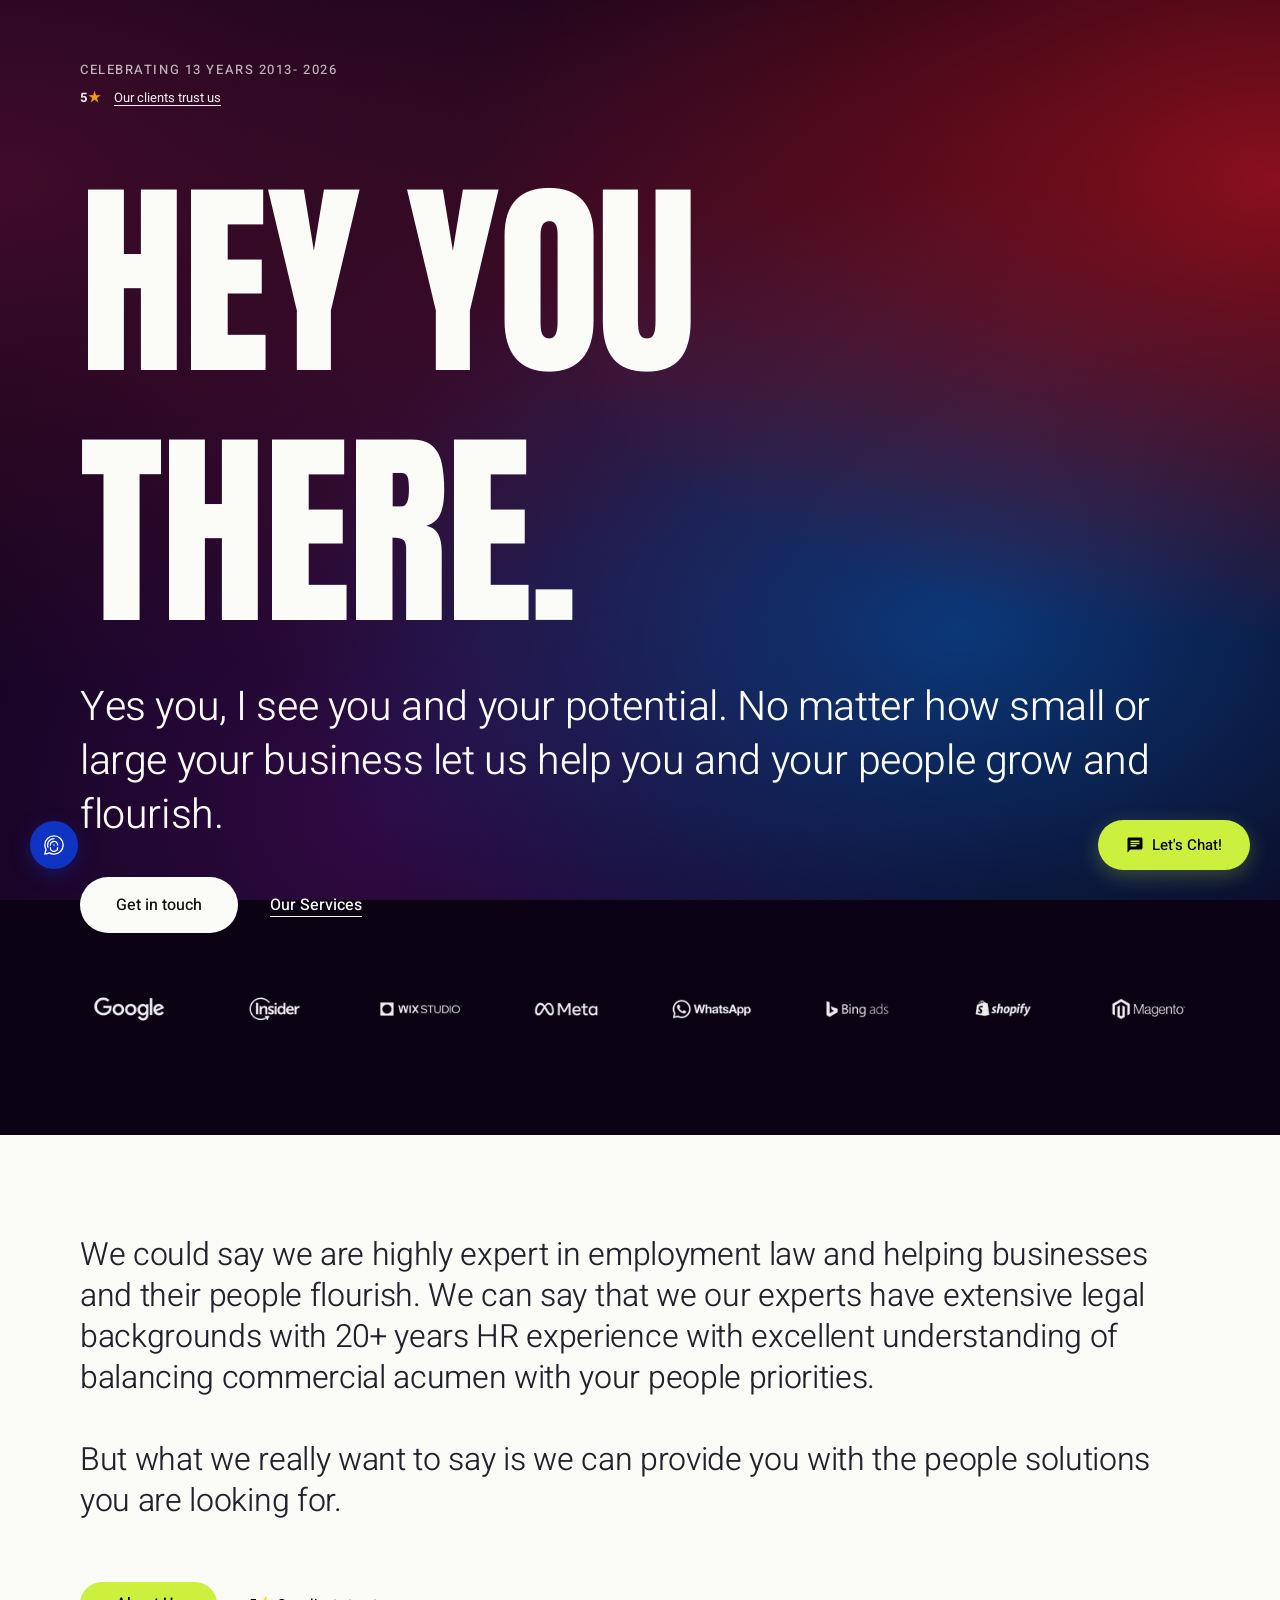
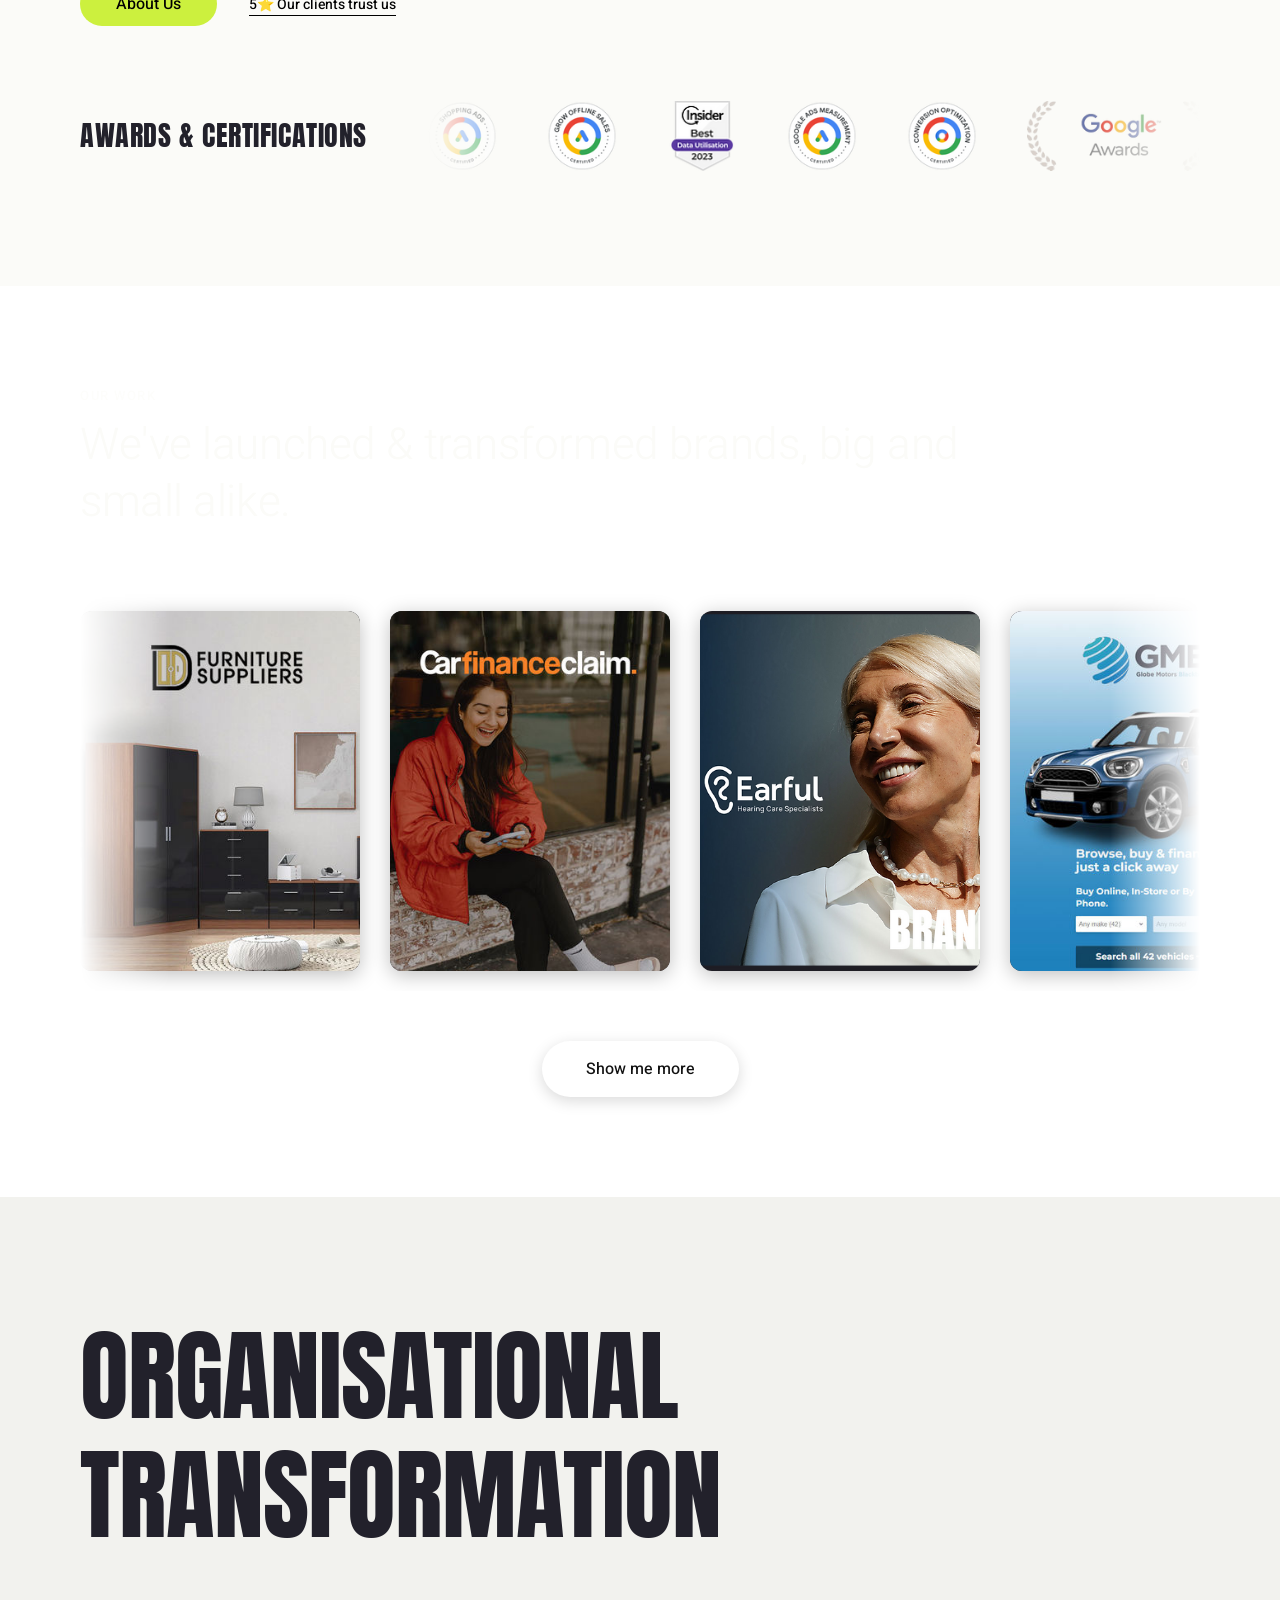
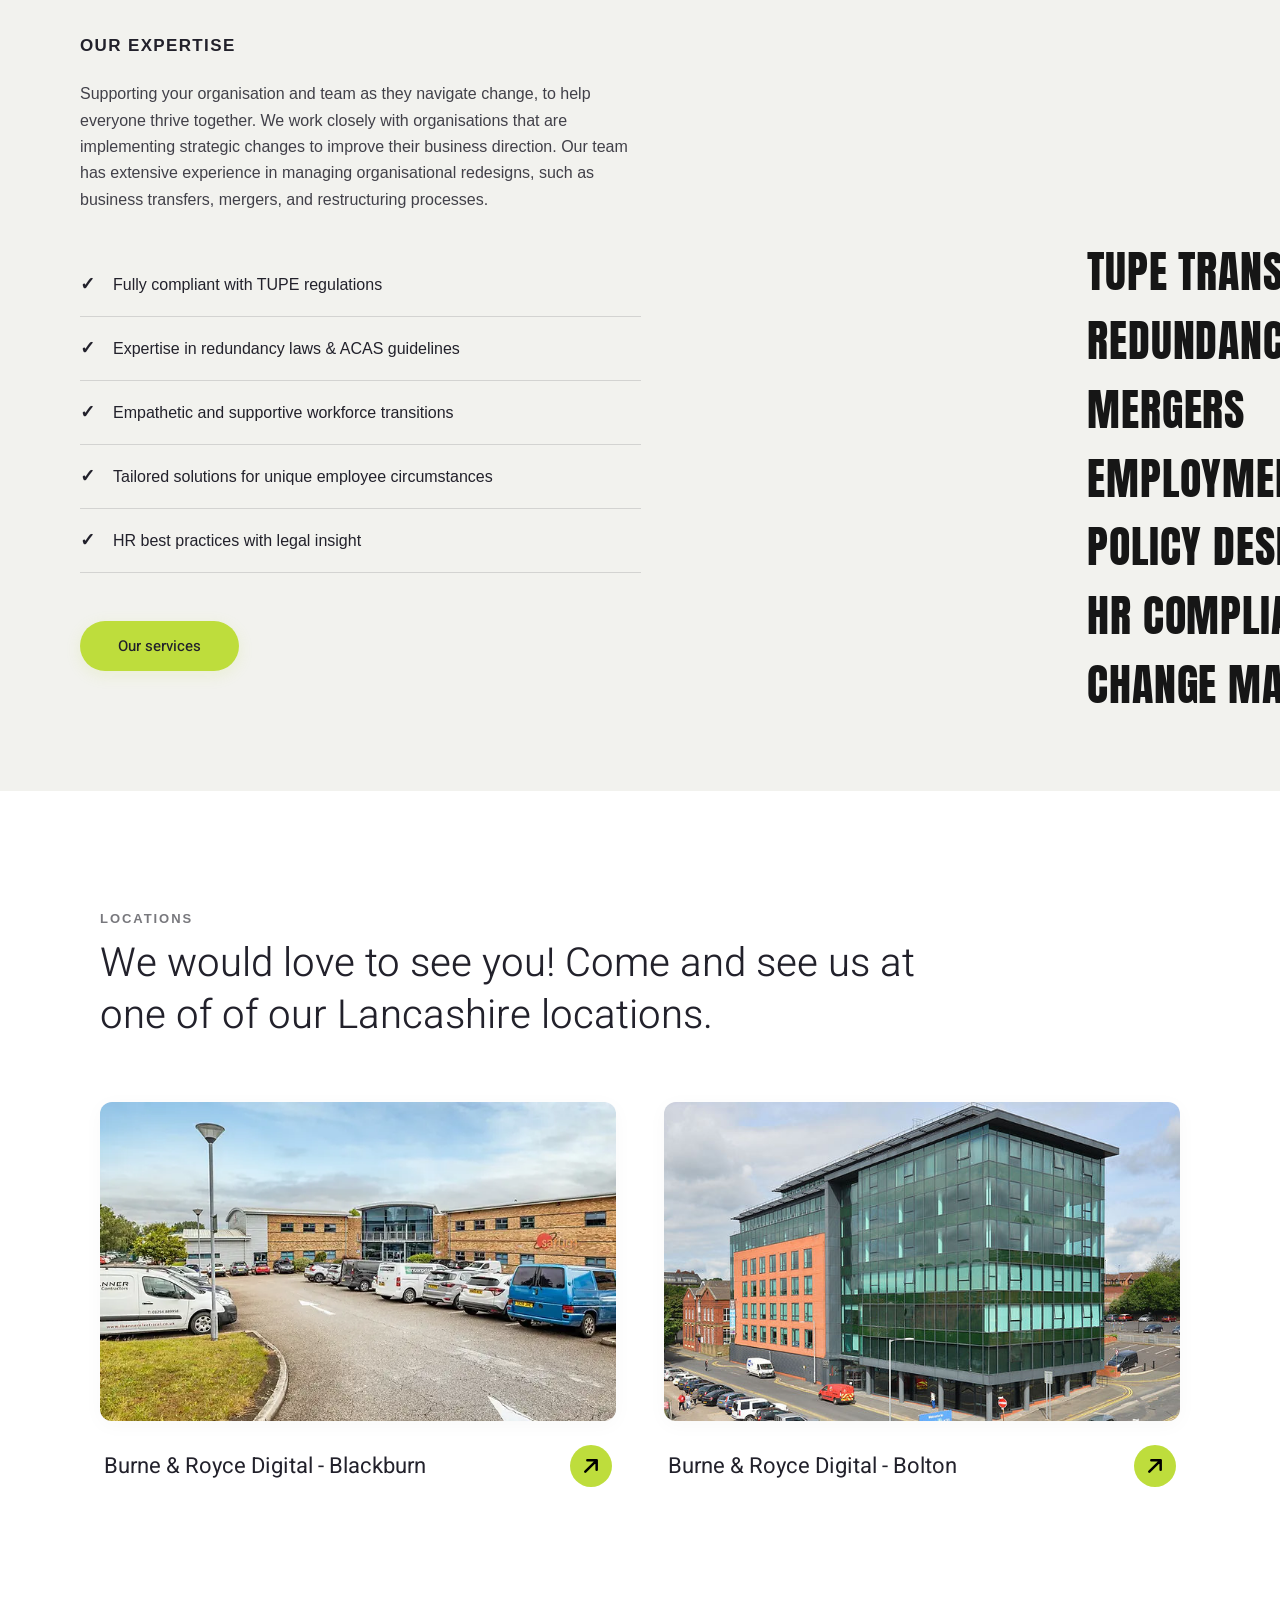
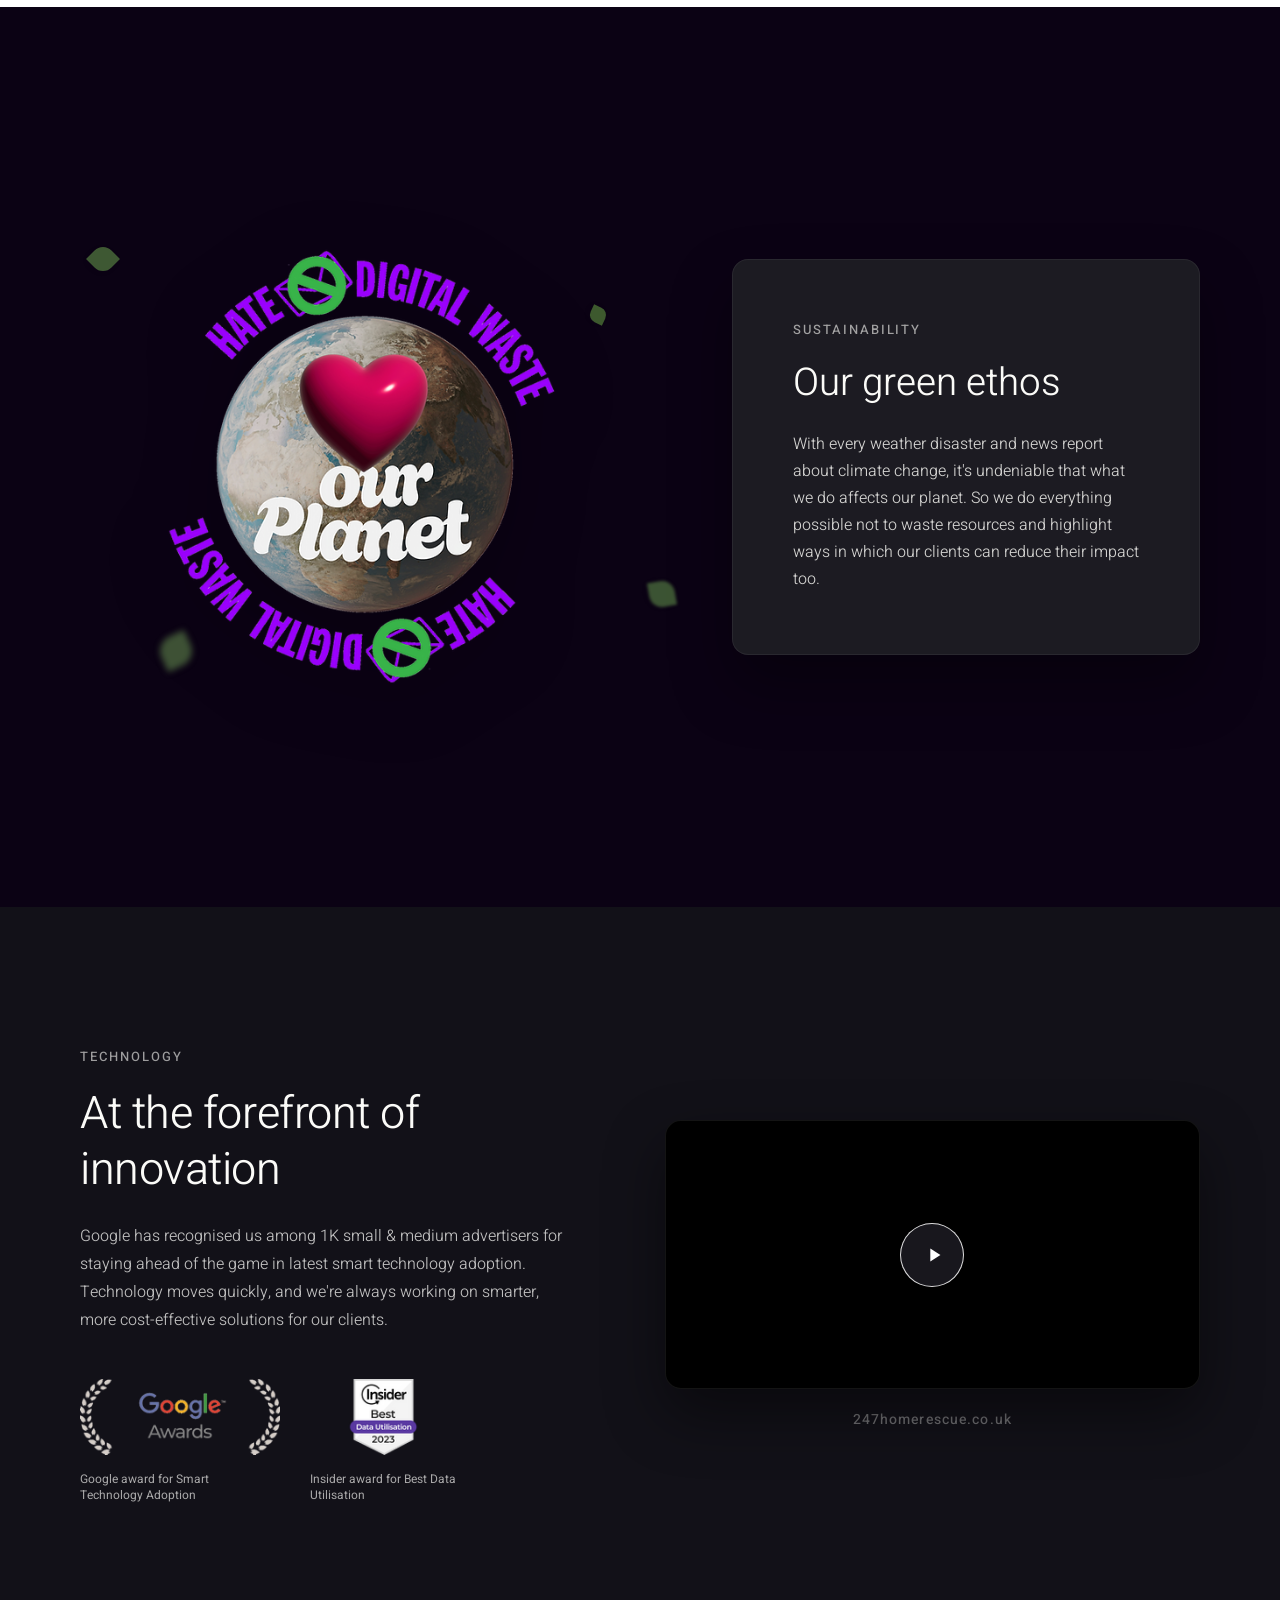
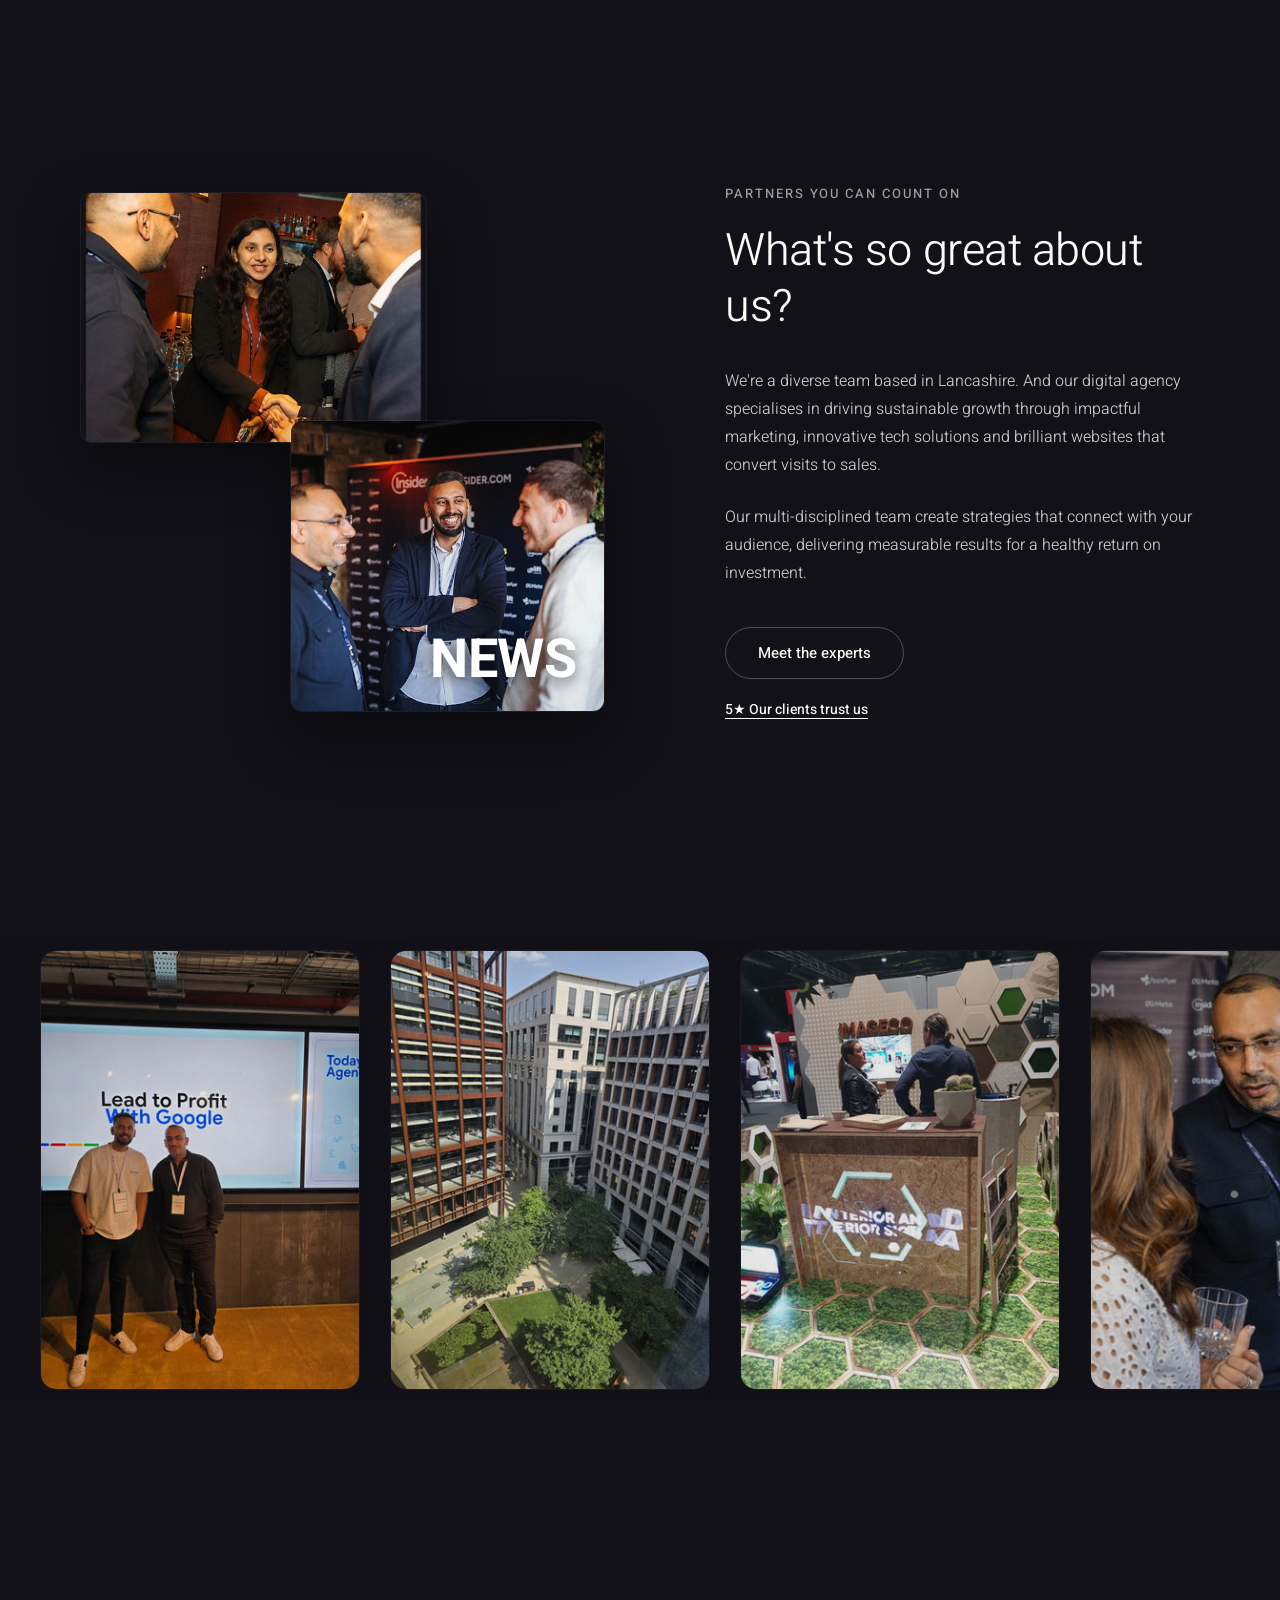
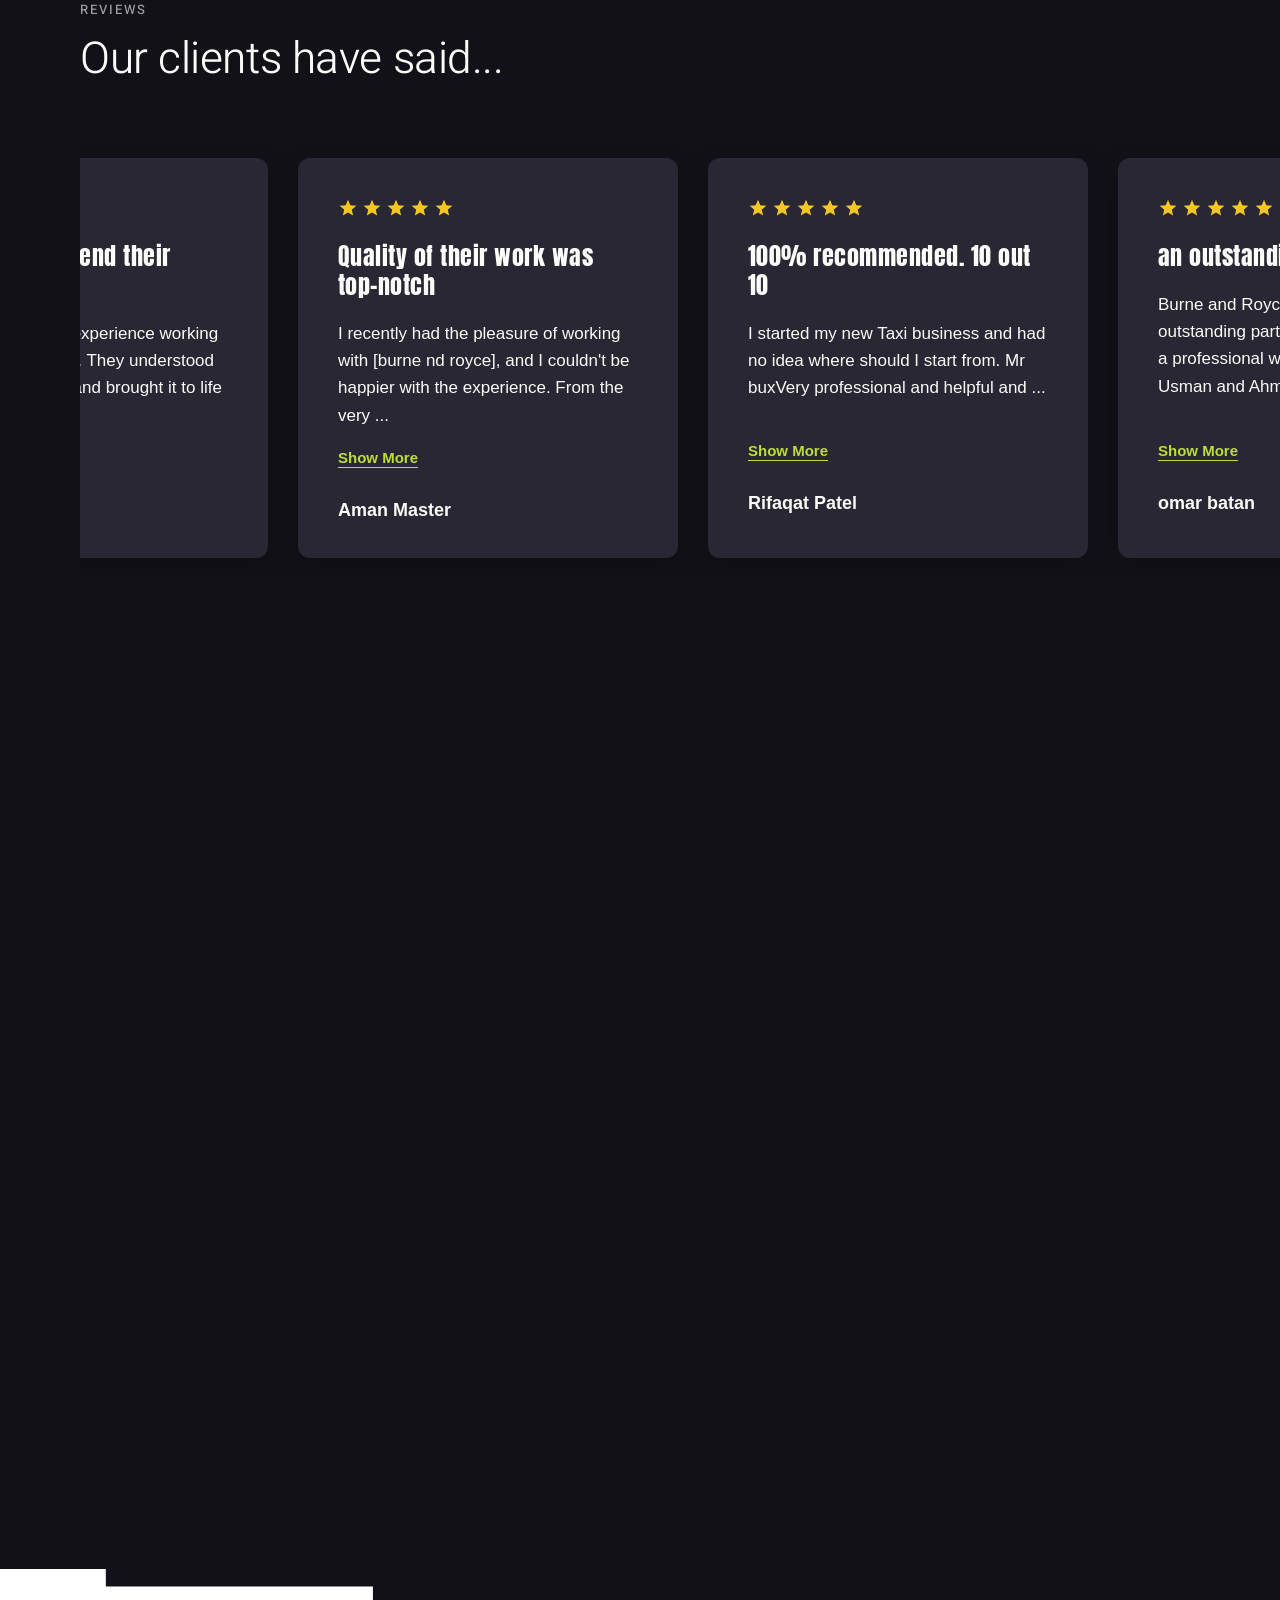
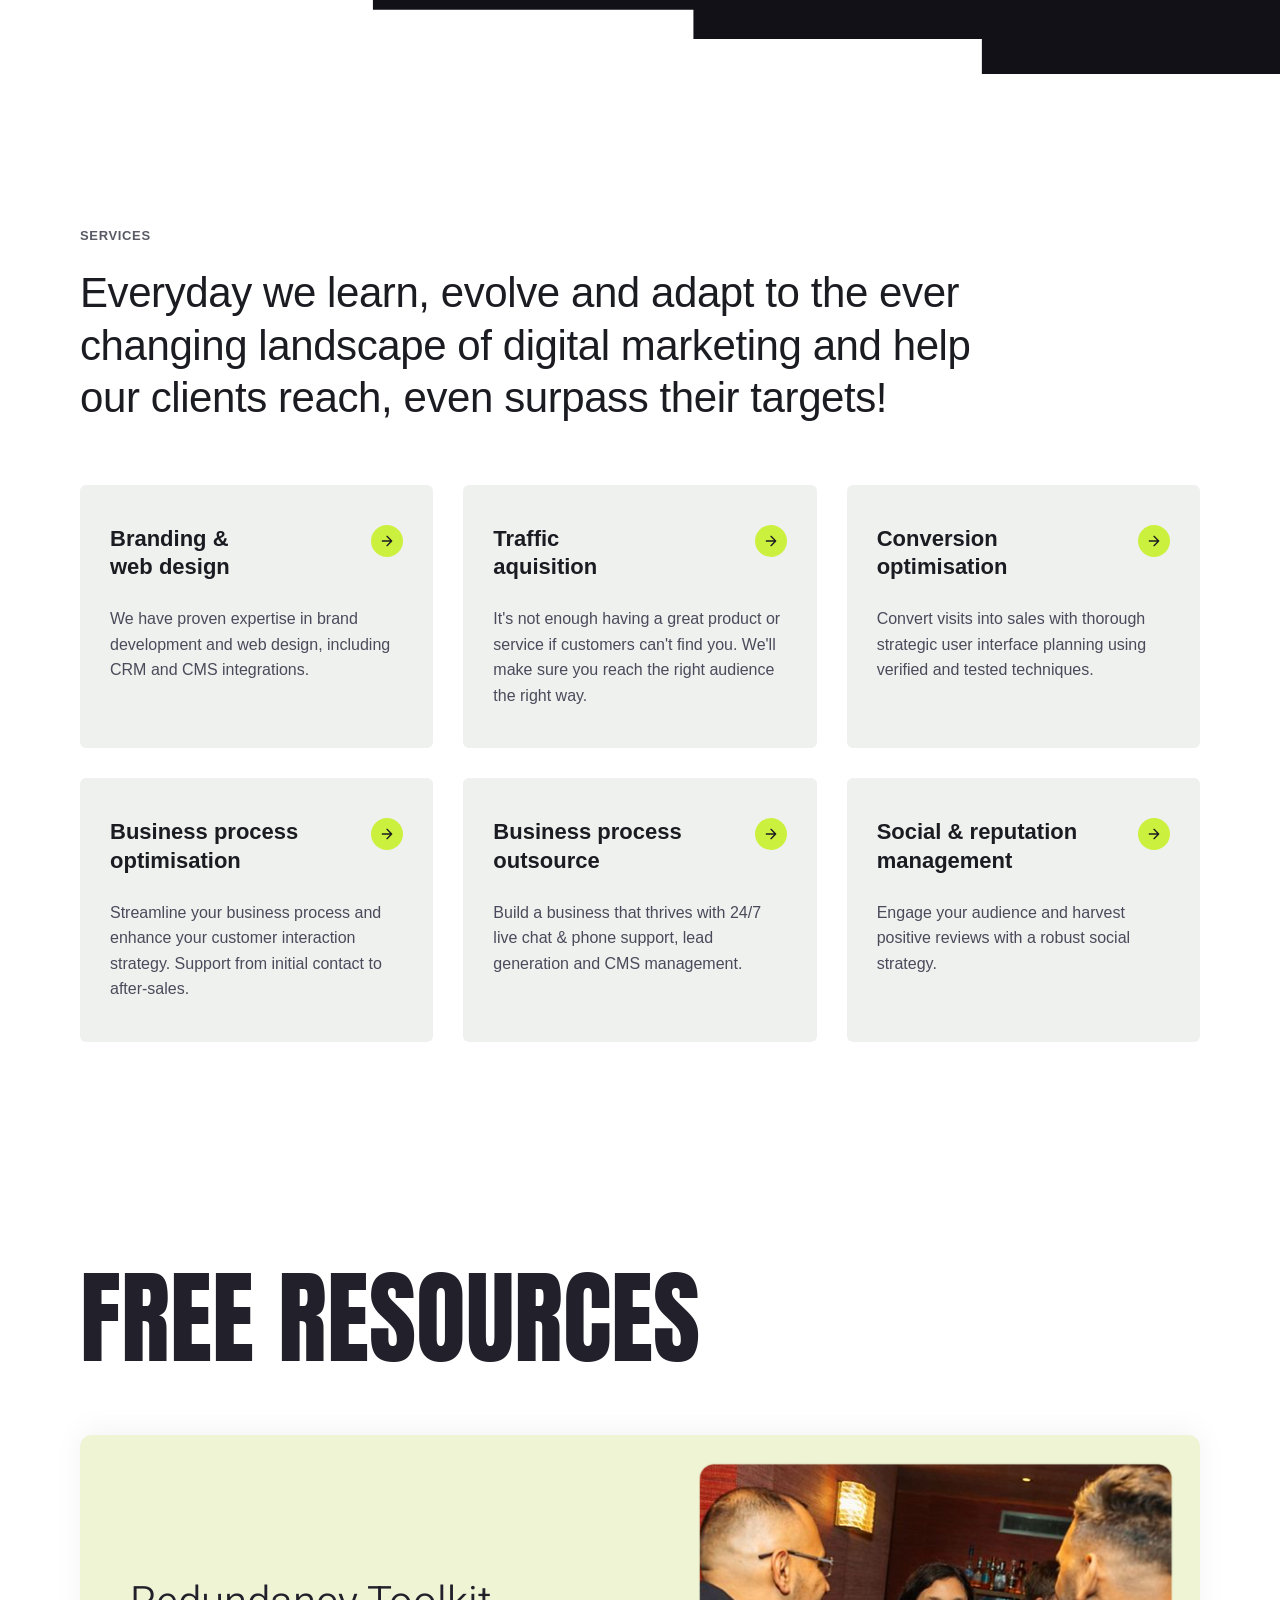
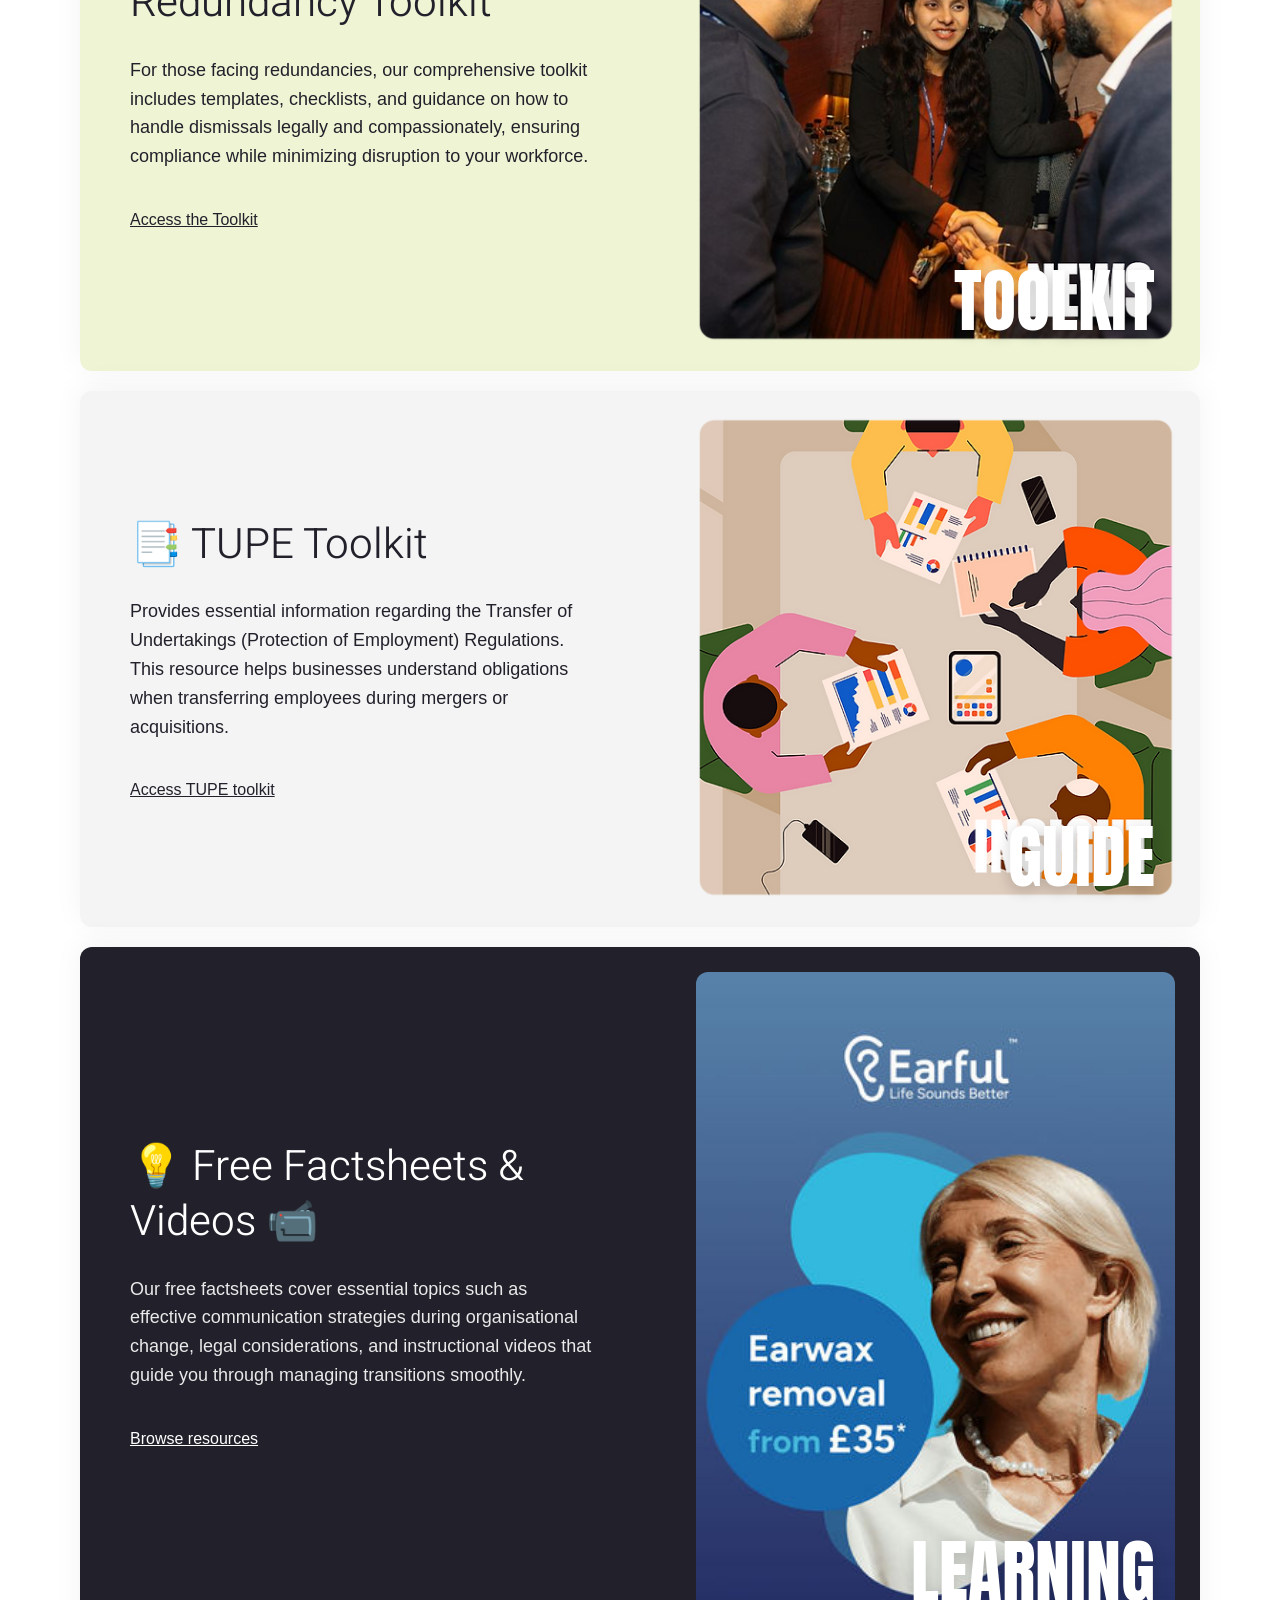
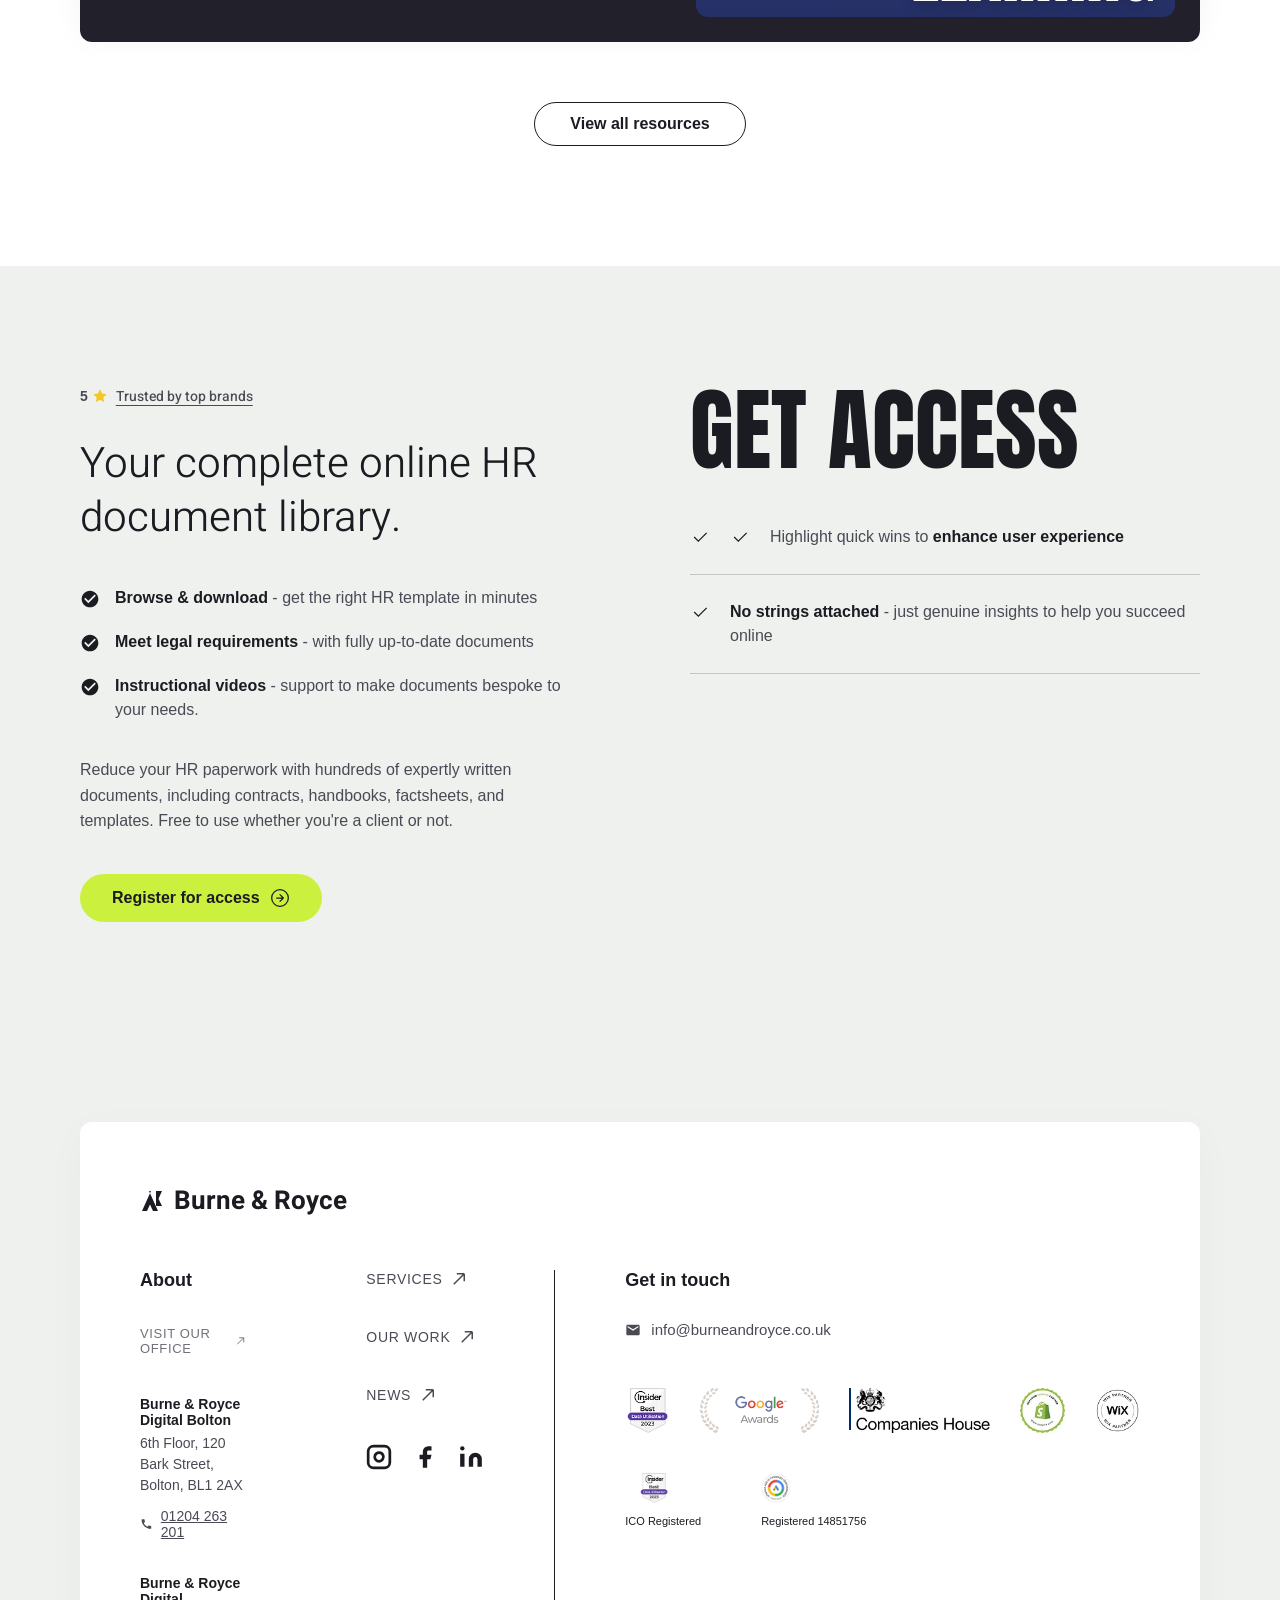
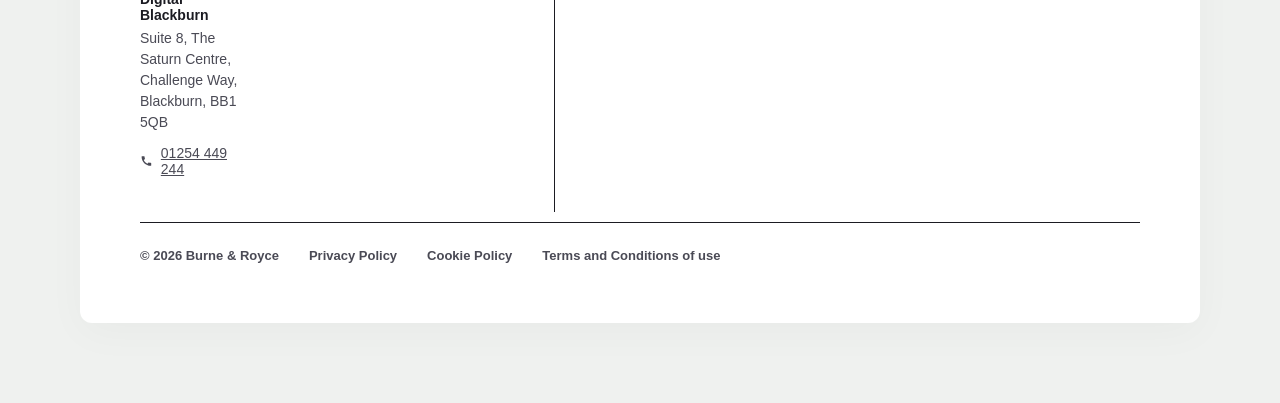
==== commit 3f1bf3d2: "implement initial landing page structure with hero, awards, and work sections including global style" ====
--- a/index.html
+++ b/index.html
@@ -263,36 +263,36 @@
     <!-- Services / What We Do Section -->
     <section class="services-section" id="services">
         <div class="services-container">
-            <h2 class="services-main-title">DIGITAL, BUT DIFFERENT</h2>
+            <h2 class="services-main-title">ORGANISATIONAL TRANSFORMATION</h2>
             
             <div class="services-content-grid">
                 <!-- Left Column: What We Do Info & Checklist -->
                 <div class="services-info-col">
-                    <span class="services-subtag">WHAT WE DO</span>
+                    <span class="services-subtag">OUR EXPERTISE</span>
                     <p class="services-desc">
-                        Every business has potential, if you believe in it, then so do we. We use innovative and ethical internet marketing solutions to grow your business and meet your budget requirements. We can identify areas of improvement, solve problems and create stratgies for sustainable growth.
+                        Supporting your organisation and team as they navigate change, to help everyone thrive together. We work closely with organisations that are implementing strategic changes to improve their business direction. Our team has extensive experience in managing organisational redesigns, such as business transfers, mergers, and restructuring processes.
                     </p>
                     
                     <div class="services-checklist">
                         <div class="checklist-item">
                             <span class="check-icon">✓</span>
-                            <span class="check-text">Measurable results</span>
+                            <span class="check-text">Fully compliant with TUPE regulations</span>
                         </div>
                         <div class="checklist-item">
                             <span class="check-icon">✓</span>
-                            <span class="check-text">FREE technical advice</span>
+                            <span class="check-text">Expertise in redundancy laws & ACAS guidelines</span>
                         </div>
                         <div class="checklist-item">
                             <span class="check-icon">✓</span>
-                            <span class="check-text">1 to 1 account manager at no extra cost</span>
+                            <span class="check-text">Empathetic and supportive workforce transitions</span>
                         </div>
                         <div class="checklist-item">
                             <span class="check-icon">✓</span>
-                            <span class="check-text">Questions? We're available after hours</span>
+                            <span class="check-text">Tailored solutions for unique employee circumstances</span>
                         </div>
                         <div class="checklist-item">
                             <span class="check-icon">✓</span>
-                            <span class="check-text">Award winning 20+ years industry experience</span>
+                            <span class="check-text">HR best practices with legal insight</span>
                         </div>
                     </div>
                     
@@ -301,13 +301,13 @@
                 
                 <!-- Right Column: 7 Staggered Scroll-Triggered Headings -->
                 <div class="services-headings-col">
-                    <div class="service-heading-item" style="--index: 1;">STRATEGY</div>
-                    <div class="service-heading-item" style="--index: 2;">STREAMLINE</div>
-                    <div class="service-heading-item" style="--index: 3;">OUTSOURCE</div>
-                    <div class="service-heading-item" style="--index: 4;">WEB OPTIMIZATION</div>
-                    <div class="service-heading-item" style="--index: 5;">ADS & TRAFFIC</div>
-                    <div class="service-heading-item" style="--index: 6;">BRAND AND WEB DESIGNING</div>
-                    <div class="service-heading-item" style="--index: 7;">PR & SOCIAL</div>
+                    <div class="service-heading-item" style="--index: 1;">TUPE TRANSFERS</div>
+                    <div class="service-heading-item" style="--index: 2;">REDUNDANCIES</div>
+                    <div class="service-heading-item" style="--index: 3;">MERGERS</div>
+                    <div class="service-heading-item" style="--index: 4;">EMPLOYMENT LAW</div>
+                    <div class="service-heading-item" style="--index: 5;">POLICY DESIGN</div>
+                    <div class="service-heading-item" style="--index: 6;">HR COMPLIANCE</div>
+                    <div class="service-heading-item" style="--index: 7;">CHANGE MANAGEMENT</div>
                 </div>
             </div>
         </div>
@@ -536,6 +536,413 @@
             </div>
         </div>
     </section>
+
+    <!-- Reviews Section -->
+    <section class="reviews-section" id="reviews">
+        <div class="reviews-container">
+            <div class="reviews-header">
+                <span class="reviews-tag">REVIEWS</span>
+                <h2 class="reviews-title">Our clients have said...</h2>
+            </div>
+            
+            <div class="reviews-marquee-container" id="reviewsMarqueeContainer">
+                <div class="reviews-marquee-track" id="reviewsMarqueeTrack">
+                    <!-- Original Set -->
+                    <div class="review-card">
+                        <div class="review-stars">
+                            <svg viewBox="0 0 24 24" class="star-icon"><path d="M12 17.27L18.18 21l-1.64-7.03L22 9.24l-7.19-.61L12 2 9.19 8.63 2 9.24l5.46 4.73L5.82 21z"/></svg>
+                            <svg viewBox="0 0 24 24" class="star-icon"><path d="M12 17.27L18.18 21l-1.64-7.03L22 9.24l-7.19-.61L12 2 9.19 8.63 2 9.24l5.46 4.73L5.82 21z"/></svg>
+                            <svg viewBox="0 0 24 24" class="star-icon"><path d="M12 17.27L18.18 21l-1.64-7.03L22 9.24l-7.19-.61L12 2 9.19 8.63 2 9.24l5.46 4.73L5.82 21z"/></svg>
+                            <svg viewBox="0 0 24 24" class="star-icon"><path d="M12 17.27L18.18 21l-1.64-7.03L22 9.24l-7.19-.61L12 2 9.19 8.63 2 9.24l5.46 4.73L5.82 21z"/></svg>
+                            <svg viewBox="0 0 24 24" class="star-icon"><path d="M12 17.27L18.18 21l-1.64-7.03L22 9.24l-7.19-.61L12 2 9.19 8.63 2 9.24l5.46 4.73L5.82 21z"/></svg>
+                        </div>
+                        <h3 class="review-title">Highly recommend their services</h3>
+                        <p class="review-body">I had an incredible experience working with Burne & Royce. They understood my vision perfectly and brought it to life ...</p>
+                        <a href="#" class="review-show-more">Show More</a>
+                        <p class="review-author">Wasim Patel</p>
+                    </div>
+                    
+                    <div class="review-card">
+                        <div class="review-stars">
+                            <svg viewBox="0 0 24 24" class="star-icon"><path d="M12 17.27L18.18 21l-1.64-7.03L22 9.24l-7.19-.61L12 2 9.19 8.63 2 9.24l5.46 4.73L5.82 21z"/></svg>
+                            <svg viewBox="0 0 24 24" class="star-icon"><path d="M12 17.27L18.18 21l-1.64-7.03L22 9.24l-7.19-.61L12 2 9.19 8.63 2 9.24l5.46 4.73L5.82 21z"/></svg>
+                            <svg viewBox="0 0 24 24" class="star-icon"><path d="M12 17.27L18.18 21l-1.64-7.03L22 9.24l-7.19-.61L12 2 9.19 8.63 2 9.24l5.46 4.73L5.82 21z"/></svg>
+                            <svg viewBox="0 0 24 24" class="star-icon"><path d="M12 17.27L18.18 21l-1.64-7.03L22 9.24l-7.19-.61L12 2 9.19 8.63 2 9.24l5.46 4.73L5.82 21z"/></svg>
+                            <svg viewBox="0 0 24 24" class="star-icon"><path d="M12 17.27L18.18 21l-1.64-7.03L22 9.24l-7.19-.61L12 2 9.19 8.63 2 9.24l5.46 4.73L5.82 21z"/></svg>
+                        </div>
+                        <h3 class="review-title">Quality of their work was top-notch</h3>
+                        <p class="review-body">I recently had the pleasure of working with [burne nd royce], and I couldn't be happier with the experience. From the very ...</p>
+                        <a href="#" class="review-show-more">Show More</a>
+                        <p class="review-author">Aman Master</p>
+                    </div>
+
+                    <div class="review-card">
+                        <div class="review-stars">
+                            <svg viewBox="0 0 24 24" class="star-icon"><path d="M12 17.27L18.18 21l-1.64-7.03L22 9.24l-7.19-.61L12 2 9.19 8.63 2 9.24l5.46 4.73L5.82 21z"/></svg>
+                            <svg viewBox="0 0 24 24" class="star-icon"><path d="M12 17.27L18.18 21l-1.64-7.03L22 9.24l-7.19-.61L12 2 9.19 8.63 2 9.24l5.46 4.73L5.82 21z"/></svg>
+                            <svg viewBox="0 0 24 24" class="star-icon"><path d="M12 17.27L18.18 21l-1.64-7.03L22 9.24l-7.19-.61L12 2 9.19 8.63 2 9.24l5.46 4.73L5.82 21z"/></svg>
+                            <svg viewBox="0 0 24 24" class="star-icon"><path d="M12 17.27L18.18 21l-1.64-7.03L22 9.24l-7.19-.61L12 2 9.19 8.63 2 9.24l5.46 4.73L5.82 21z"/></svg>
+                            <svg viewBox="0 0 24 24" class="star-icon"><path d="M12 17.27L18.18 21l-1.64-7.03L22 9.24l-7.19-.61L12 2 9.19 8.63 2 9.24l5.46 4.73L5.82 21z"/></svg>
+                        </div>
+                        <h3 class="review-title">100% recommended. 10 out 10</h3>
+                        <p class="review-body">I started my new Taxi business and had no idea where should I start from. Mr buxVery professional and helpful and ...</p>
+                        <a href="#" class="review-show-more">Show More</a>
+                        <p class="review-author">Rifaqat Patel</p>
+                    </div>
+
+                    <div class="review-card">
+                        <div class="review-stars">
+                            <svg viewBox="0 0 24 24" class="star-icon"><path d="M12 17.27L18.18 21l-1.64-7.03L22 9.24l-7.19-.61L12 2 9.19 8.63 2 9.24l5.46 4.73L5.82 21z"/></svg>
+                            <svg viewBox="0 0 24 24" class="star-icon"><path d="M12 17.27L18.18 21l-1.64-7.03L22 9.24l-7.19-.61L12 2 9.19 8.63 2 9.24l5.46 4.73L5.82 21z"/></svg>
+                            <svg viewBox="0 0 24 24" class="star-icon"><path d="M12 17.27L18.18 21l-1.64-7.03L22 9.24l-7.19-.61L12 2 9.19 8.63 2 9.24l5.46 4.73L5.82 21z"/></svg>
+                            <svg viewBox="0 0 24 24" class="star-icon"><path d="M12 17.27L18.18 21l-1.64-7.03L22 9.24l-7.19-.61L12 2 9.19 8.63 2 9.24l5.46 4.73L5.82 21z"/></svg>
+                            <svg viewBox="0 0 24 24" class="star-icon"><path d="M12 17.27L18.18 21l-1.64-7.03L22 9.24l-7.19-.61L12 2 9.19 8.63 2 9.24l5.46 4.73L5.82 21z"/></svg>
+                        </div>
+                        <h3 class="review-title">an outstanding partner</h3>
+                        <p class="review-body">Burne and Royce have been an outstanding partner in helping us create a professional website for SofasUK. Usman and Ahm...</p>
+                        <a href="#" class="review-show-more">Show More</a>
+                        <p class="review-author">omar batan</p>
+                    </div>
+
+                    <!-- Duplicate Set for Seamless Continuous Marquee Loop -->
+                    <div class="review-card">
+                        <div class="review-stars">
+                            <svg viewBox="0 0 24 24" class="star-icon"><path d="M12 17.27L18.18 21l-1.64-7.03L22 9.24l-7.19-.61L12 2 9.19 8.63 2 9.24l5.46 4.73L5.82 21z"/></svg>
+                            <svg viewBox="0 0 24 24" class="star-icon"><path d="M12 17.27L18.18 21l-1.64-7.03L22 9.24l-7.19-.61L12 2 9.19 8.63 2 9.24l5.46 4.73L5.82 21z"/></svg>
+                            <svg viewBox="0 0 24 24" class="star-icon"><path d="M12 17.27L18.18 21l-1.64-7.03L22 9.24l-7.19-.61L12 2 9.19 8.63 2 9.24l5.46 4.73L5.82 21z"/></svg>
+                            <svg viewBox="0 0 24 24" class="star-icon"><path d="M12 17.27L18.18 21l-1.64-7.03L22 9.24l-7.19-.61L12 2 9.19 8.63 2 9.24l5.46 4.73L5.82 21z"/></svg>
+                            <svg viewBox="0 0 24 24" class="star-icon"><path d="M12 17.27L18.18 21l-1.64-7.03L22 9.24l-7.19-.61L12 2 9.19 8.63 2 9.24l5.46 4.73L5.82 21z"/></svg>
+                        </div>
+                        <h3 class="review-title">Highly recommend their services</h3>
+                        <p class="review-body">I had an incredible experience working with Burne & Royce. They understood my vision perfectly and brought it to life ...</p>
+                        <a href="#" class="review-show-more">Show More</a>
+                        <p class="review-author">Wasim Patel</p>
+                    </div>
+                    
+                    <div class="review-card">
+                        <div class="review-stars">
+                            <svg viewBox="0 0 24 24" class="star-icon"><path d="M12 17.27L18.18 21l-1.64-7.03L22 9.24l-7.19-.61L12 2 9.19 8.63 2 9.24l5.46 4.73L5.82 21z"/></svg>
+                            <svg viewBox="0 0 24 24" class="star-icon"><path d="M12 17.27L18.18 21l-1.64-7.03L22 9.24l-7.19-.61L12 2 9.19 8.63 2 9.24l5.46 4.73L5.82 21z"/></svg>
+                            <svg viewBox="0 0 24 24" class="star-icon"><path d="M12 17.27L18.18 21l-1.64-7.03L22 9.24l-7.19-.61L12 2 9.19 8.63 2 9.24l5.46 4.73L5.82 21z"/></svg>
+                            <svg viewBox="0 0 24 24" class="star-icon"><path d="M12 17.27L18.18 21l-1.64-7.03L22 9.24l-7.19-.61L12 2 9.19 8.63 2 9.24l5.46 4.73L5.82 21z"/></svg>
+                            <svg viewBox="0 0 24 24" class="star-icon"><path d="M12 17.27L18.18 21l-1.64-7.03L22 9.24l-7.19-.61L12 2 9.19 8.63 2 9.24l5.46 4.73L5.82 21z"/></svg>
+                        </div>
+                        <h3 class="review-title">Quality of their work was top-notch</h3>
+                        <p class="review-body">I recently had the pleasure of working with [burne nd royce], and I couldn't be happier with the experience. From the very ...</p>
+                        <a href="#" class="review-show-more">Show More</a>
+                        <p class="review-author">Aman Master</p>
+                    </div>
+
+                    <div class="review-card">
+                        <div class="review-stars">
+                            <svg viewBox="0 0 24 24" class="star-icon"><path d="M12 17.27L18.18 21l-1.64-7.03L22 9.24l-7.19-.61L12 2 9.19 8.63 2 9.24l5.46 4.73L5.82 21z"/></svg>
+                            <svg viewBox="0 0 24 24" class="star-icon"><path d="M12 17.27L18.18 21l-1.64-7.03L22 9.24l-7.19-.61L12 2 9.19 8.63 2 9.24l5.46 4.73L5.82 21z"/></svg>
+                            <svg viewBox="0 0 24 24" class="star-icon"><path d="M12 17.27L18.18 21l-1.64-7.03L22 9.24l-7.19-.61L12 2 9.19 8.63 2 9.24l5.46 4.73L5.82 21z"/></svg>
+                            <svg viewBox="0 0 24 24" class="star-icon"><path d="M12 17.27L18.18 21l-1.64-7.03L22 9.24l-7.19-.61L12 2 9.19 8.63 2 9.24l5.46 4.73L5.82 21z"/></svg>
+                            <svg viewBox="0 0 24 24" class="star-icon"><path d="M12 17.27L18.18 21l-1.64-7.03L22 9.24l-7.19-.61L12 2 9.19 8.63 2 9.24l5.46 4.73L5.82 21z"/></svg>
+                        </div>
+                        <h3 class="review-title">100% recommended. 10 out 10</h3>
+                        <p class="review-body">I started my new Taxi business and had no idea where should I start from. Mr buxVery professional and helpful and ...</p>
+                        <a href="#" class="review-show-more">Show More</a>
+                        <p class="review-author">Rifaqat Patel</p>
+                    </div>
+
+                    <div class="review-card">
+                        <div class="review-stars">
+                            <svg viewBox="0 0 24 24" class="star-icon"><path d="M12 17.27L18.18 21l-1.64-7.03L22 9.24l-7.19-.61L12 2 9.19 8.63 2 9.24l5.46 4.73L5.82 21z"/></svg>
+                            <svg viewBox="0 0 24 24" class="star-icon"><path d="M12 17.27L18.18 21l-1.64-7.03L22 9.24l-7.19-.61L12 2 9.19 8.63 2 9.24l5.46 4.73L5.82 21z"/></svg>
+                            <svg viewBox="0 0 24 24" class="star-icon"><path d="M12 17.27L18.18 21l-1.64-7.03L22 9.24l-7.19-.61L12 2 9.19 8.63 2 9.24l5.46 4.73L5.82 21z"/></svg>
+                            <svg viewBox="0 0 24 24" class="star-icon"><path d="M12 17.27L18.18 21l-1.64-7.03L22 9.24l-7.19-.61L12 2 9.19 8.63 2 9.24l5.46 4.73L5.82 21z"/></svg>
+                            <svg viewBox="0 0 24 24" class="star-icon"><path d="M12 17.27L18.18 21l-1.64-7.03L22 9.24l-7.19-.61L12 2 9.19 8.63 2 9.24l5.46 4.73L5.82 21z"/></svg>
+                        </div>
+                        <h3 class="review-title">an outstanding partner</h3>
+                        <p class="review-body">Burne and Royce have been an outstanding partner in helping us create a professional website for SofasUK. Usman and Ahm...</p>
+                        <a href="#" class="review-show-more">Show More</a>
+                        <p class="review-author">omar batan</p>
+                    </div>
+                </div>
+            </div>
+        </div>
+    </section>
+
+    <!-- Parallax Divider Section -->
+    <section class="parallax-section" id="parallax">
+        <div class="parallax-border top">
+            <svg viewBox="0 0 1200 120" preserveAspectRatio="none">
+                <path class="shape-fill" d="M0,0 L0,30 L280,30 L280,60 L550,60 L550,85 L850,85 L850,105 L1100,105 L1100,120 L1200,120 L1200,0 Z"></path>
+            </svg>
+        </div>
+        
+        <div class="parallax-bg" style="background-image: url('assets/0a71bd_40970823840645babaf1f3f40d68c790~mv2.jpg');"></div>
+        
+        <div class="parallax-border bottom">
+            <svg viewBox="0 0 1200 120" preserveAspectRatio="none">
+                <path class="shape-fill" d="M0,0 L0,30 L280,30 L280,60 L550,60 L550,85 L850,85 L850,105 L1100,105 L1100,120 L1200,120 L1200,0 Z"></path>
+            </svg>
+        </div>
+    </section>
+
+    <!-- Services Cards Section -->
+    <section class="services-cards-section" id="services-cards">
+        <div class="services-cards-header">
+            <h5 class="services-label">SERVICES</h5>
+            <h2 class="services-main-heading">Everyday we learn, evolve and adapt to the ever changing landscape of digital marketing and help our clients reach, even surpass their targets!</h2>
+        </div>
+        
+        <div class="services-grid">
+            <!-- Card 1 -->
+            <div class="service-card">
+                <div class="service-card-top">
+                    <h3 class="service-card-title">Branding &<br>web design</h3>
+                    <a href="#" class="service-card-btn" aria-label="Learn more about Branding and Web Design">
+                        <svg viewBox="0 0 24 24" fill="none" stroke="currentColor" stroke-width="2" stroke-linecap="round" stroke-linejoin="round"><path d="M5 12h14M12 5l7 7-7 7"/></svg>
+                    </a>
+                </div>
+                <p class="service-card-desc">We have proven expertise in brand development and web design, including CRM and CMS integrations.</p>
+            </div>
+            
+            <!-- Card 2 -->
+            <div class="service-card">
+                <div class="service-card-top">
+                    <h3 class="service-card-title">Traffic<br>aquisition</h3>
+                    <a href="#" class="service-card-btn" aria-label="Learn more about Traffic Acquisition">
+                        <svg viewBox="0 0 24 24" fill="none" stroke="currentColor" stroke-width="2" stroke-linecap="round" stroke-linejoin="round"><path d="M5 12h14M12 5l7 7-7 7"/></svg>
+                    </a>
+                </div>
+                <p class="service-card-desc">It's not enough having a great product or service if customers can't find you. We'll make sure you reach the right audience the right way.</p>
+            </div>
+            
+            <!-- Card 3 -->
+            <div class="service-card">
+                <div class="service-card-top">
+                    <h3 class="service-card-title">Conversion<br>optimisation</h3>
+                    <a href="#" class="service-card-btn" aria-label="Learn more about Conversion Optimisation">
+                        <svg viewBox="0 0 24 24" fill="none" stroke="currentColor" stroke-width="2" stroke-linecap="round" stroke-linejoin="round"><path d="M5 12h14M12 5l7 7-7 7"/></svg>
+                    </a>
+                </div>
+                <p class="service-card-desc">Convert visits into sales with thorough strategic user interface planning using verified and tested techniques.</p>
+            </div>
+            
+            <!-- Card 4 -->
+            <div class="service-card">
+                <div class="service-card-top">
+                    <h3 class="service-card-title">Business process<br>optimisation</h3>
+                    <a href="#" class="service-card-btn" aria-label="Learn more about Business Process Optimisation">
+                        <svg viewBox="0 0 24 24" fill="none" stroke="currentColor" stroke-width="2" stroke-linecap="round" stroke-linejoin="round"><path d="M5 12h14M12 5l7 7-7 7"/></svg>
+                    </a>
+                </div>
+                <p class="service-card-desc">Streamline your business process and enhance your customer interaction strategy. Support from initial contact to after-sales.</p>
+            </div>
+            
+            <!-- Card 5 -->
+            <div class="service-card">
+                <div class="service-card-top">
+                    <h3 class="service-card-title">Business process<br>outsource</h3>
+                    <a href="#" class="service-card-btn" aria-label="Learn more about Business Process Outsource">
+                        <svg viewBox="0 0 24 24" fill="none" stroke="currentColor" stroke-width="2" stroke-linecap="round" stroke-linejoin="round"><path d="M5 12h14M12 5l7 7-7 7"/></svg>
+                    </a>
+                </div>
+                <p class="service-card-desc">Build a business that thrives with 24/7 live chat & phone support, lead generation and CMS management.</p>
+            </div>
+            
+            <!-- Card 6 -->
+            <div class="service-card">
+                <div class="service-card-top">
+                    <h3 class="service-card-title">Social & reputation<br>management</h3>
+                    <a href="#" class="service-card-btn" aria-label="Learn more about Social and Reputation Management">
+                        <svg viewBox="0 0 24 24" fill="none" stroke="currentColor" stroke-width="2" stroke-linecap="round" stroke-linejoin="round"><path d="M5 12h14M12 5l7 7-7 7"/></svg>
+                    </a>
+                </div>
+                <p class="service-card-desc">Engage your audience and harvest positive reviews with a robust social strategy.</p>
+            </div>
+        </div>
+    </section>
+
+    <!-- News & Insights Section -->
+    <section class="news-section" id="news">
+        <h2 class="news-section-title">FREE RESOURCES</h2>
+        
+        <div class="news-stack-container">
+            <!-- Card 1 -->
+            <div class="news-card news-card-1">
+                <div class="news-card-content">
+                    <h3 class="news-card-title">Redundancy Toolkit</h3>
+                    <p class="news-card-desc">For those facing redundancies, our comprehensive toolkit includes templates, checklists, and guidance on how to handle dismissals legally and compassionately, ensuring compliance while minimizing disruption to your workforce.</p>
+                    <a href="#" class="news-card-link">Access the Toolkit</a>
+                </div>
+                <div class="news-card-image-wrapper">
+                    <img src="assets/burne-and-royce-news-Insiders-Uplift-Event-in-London(1).png" alt="Redundancy Toolkit">
+                    <span class="news-card-badge">TOOLKIT</span>
+                </div>
+            </div>
+
+            <!-- Card 2 -->
+            <div class="news-card news-card-2">
+                <div class="news-card-content">
+                    <h3 class="news-card-title"><span class="emoji-icon">📑</span> TUPE Toolkit</h3>
+                    <p class="news-card-desc">Provides essential information regarding the Transfer of Undertakings (Protection of Employment) Regulations. This resource helps businesses understand obligations when transferring employees during mergers or acquisitions.</p>
+                    <a href="#" class="news-card-link">Access TUPE toolkit</a>
+                </div>
+                <div class="news-card-image-wrapper">
+                    <img src="assets/Entertainment.png" alt="TUPE Toolkit">
+                    <span class="news-card-badge">GUIDE</span>
+                </div>
+            </div>
+
+            <!-- Card 3 -->
+            <div class="news-card news-card-3">
+                <div class="news-card-content">
+                    <h3 class="news-card-title"><span class="emoji-icon">💡</span> Free Factsheets & Videos <span class="emoji-icon">📹</span></h3>
+                    <p class="news-card-desc">Our free factsheets cover essential topics such as effective communication strategies during organisational change, legal considerations, and instructional videos that guide you through managing transitions smoothly.</p>
+                    <a href="#" class="news-card-link">Browse resources</a>
+                </div>
+                <div class="news-card-image-wrapper">
+                    <img src="assets/0a71bd_1be770cc5e6e4eb68e3d3c6cf771f2cd~mv2.jpg" alt="Factsheets & Videos">
+                    <span class="news-card-badge">LEARNING</span>
+                </div>
+            </div>
+        </div>
+
+        <div class="news-actions">
+            <a href="#" class="btn-outline-dark">View all resources</a>
+        </div>
+    </section>
+
+    <!-- Let's Talk / CTA Section -->
+    <section class="cta-section" id="contact">
+        <div class="cta-container">
+            <div class="cta-left">
+                <div class="trust-badge">
+                    <span>5</span>
+                    <svg class="star-icon" viewBox="0 0 24 24" fill="#fbc02d"><path d="M12 2l3.09 6.26L22 9.27l-5 4.87 1.18 6.88L12 17.77l-6.18 3.25L7 14.14 2 9.27l6.91-1.01L12 2z"/></svg>
+                    <a href="#" class="trust-link">Trusted by top brands</a>
+                </div>
+                
+                <h2 class="cta-main-heading">Your complete online HR document library.</h2>
+                
+                <ul class="cta-benefits">
+                    <li>
+                        <svg class="check-badge" viewBox="0 0 24 24" fill="#1b1b22"><path d="M12 2C6.48 2 2 6.48 2 12s4.48 10 10 10 10-4.48 10-10S17.52 2 12 2zm-2 15l-5-5 1.41-1.41L10 14.17l7.59-7.59L19 8l-9 9z"/></svg>
+                        <p><strong>Browse & download</strong> - get the right HR template in minutes</p>
+                    </li>
+                    <li>
+                        <svg class="check-badge" viewBox="0 0 24 24" fill="#1b1b22"><path d="M12 2C6.48 2 2 6.48 2 12s4.48 10 10 10 10-4.48 10-10S17.52 2 12 2zm-2 15l-5-5 1.41-1.41L10 14.17l7.59-7.59L19 8l-9 9z"/></svg>
+                        <p><strong>Meet legal requirements</strong> - with fully up-to-date documents</p>
+                    </li>
+                    <li>
+                        <svg class="check-badge" viewBox="0 0 24 24" fill="#1b1b22"><path d="M12 2C6.48 2 2 6.48 2 12s4.48 10 10 10 10-4.48 10-10S17.52 2 12 2zm-2 15l-5-5 1.41-1.41L10 14.17l7.59-7.59L19 8l-9 9z"/></svg>
+                        <p><strong>Instructional videos</strong> - support to make documents bespoke to your needs.</p>
+                    </li>
+                </ul>
+                
+                <p class="cta-desc">Reduce your HR paperwork with hundreds of expertly written documents, including contracts, handbooks, factsheets, and templates. Free to use whether you're a client or not.</p>
+                
+                <a href="#" class="btn-primary-lime">
+                    Register for access 
+                    <svg viewBox="0 0 24 24" fill="none" stroke="currentColor" stroke-width="1.5" stroke-linecap="round" stroke-linejoin="round"><circle cx="12" cy="12" r="10"/><path d="M12 16l4-4-4-4M8 12h8"/></svg>
+                </a>
+            </div>
+            
+            <div class="cta-right">
+                <h2 class="cta-huge-title" style="font-size: clamp(60px, 7vw, 110px);">GET ACCESS</h2>
+                
+                <ul class="cta-checklist">
+                    <li>
+                        <svg class="check-thin" viewBox="0 0 24 24" fill="none" stroke="#1b1b22" stroke-width="1.5"><path d="M5 12l5 5L20 7"/></svg>
+                        <svg class="check-thin" viewBox="0 0 24 24" fill="none" stroke="#1b1b22" stroke-width="1.5"><path d="M5 12l5 5L20 7"/></svg>
+                        <p>Highlight quick wins to <strong>enhance user experience</strong></p>
+                    </li>
+                    <li>
+                        <svg class="check-thin" viewBox="0 0 24 24" fill="none" stroke="#1b1b22" stroke-width="1.5"><path d="M5 12l5 5L20 7"/></svg>
+                        <p><strong>No strings attached</strong> - just genuine insights to help you succeed online</p>
+                    </li>
+                </ul>
+            </div>
+        </div>
+    </section>
+
+    <!-- Footer Section -->
+    <footer class="footer-section">
+        <div class="footer-card">
+            <div class="footer-top">
+                <div class="footer-logo">
+                    <svg viewBox="0 0 24 24" fill="currentColor"><path d="M11 2L2 22h5l3-6.6 3 6.6h5L9 2zm5 0h6l-3.5 7.7L22 17h-6z"/></svg>
+                    <span>Burne & Royce</span>
+                </div>
+            </div>
+            
+            <div class="footer-main">
+                <!-- Left half -->
+                <div class="footer-left">
+                    <div class="footer-about">
+                        <h4>About</h4>
+                        <a href="#" class="footer-link-gray">VISIT OUR OFFICE <svg viewBox="0 0 24 24" fill="none" stroke="currentColor" stroke-width="2"><path d="M5 19L19 5M19 5H9M19 5v10"/></svg></a>
+                        
+                        <div class="office-location">
+                            <h5>Burne & Royce Digital Bolton</h5>
+                            <p>6th Floor, 120 Bark Street, Bolton, BL1 2AX</p>
+                            <a href="tel:01204263201" class="phone-link"><svg viewBox="0 0 24 24" fill="currentColor"><path d="M20.01 15.38c-1.23 0-2.42-.2-3.53-.56a.977.977 0 00-1.01.24l-1.57 1.97c-2.83-1.35-5.48-3.9-6.89-6.83l1.95-1.66c.27-.28.35-.67.24-1.02-.37-1.11-.56-2.3-.56-3.53 0-.54-.45-.99-.99-.99H4.19C3.65 3 3 3.24 3 3.99 3 13.28 10.73 21 20.01 21c.71 0 .99-.63.99-1.18v-3.45c0-.54-.45-.99-.99-.99z"/></svg> 01204 263 201</a>
+                        </div>
+                        
+                        <div class="office-location">
+                            <h5>Burne & Royce Digital Blackburn</h5>
+                            <p>Suite 8, The Saturn Centre, Challenge Way, Blackburn, BB1 5QB</p>
+                            <a href="tel:01254449244" class="phone-link"><svg viewBox="0 0 24 24" fill="currentColor"><path d="M20.01 15.38c-1.23 0-2.42-.2-3.53-.56a.977.977 0 00-1.01.24l-1.57 1.97c-2.83-1.35-5.48-3.9-6.89-6.83l1.95-1.66c.27-.28.35-.67.24-1.02-.37-1.11-.56-2.3-.56-3.53 0-.54-.45-.99-.99-.99H4.19C3.65 3 3 3.24 3 3.99 3 13.28 10.73 21 20.01 21c.71 0 .99-.63.99-1.18v-3.45c0-.54-.45-.99-.99-.99z"/></svg> 01254 449 244</a>
+                        </div>
+                    </div>
+                    
+                    <div class="footer-nav">
+                        <a href="#" class="footer-link">SERVICES <svg viewBox="0 0 24 24" fill="none" stroke="currentColor" stroke-width="2"><path d="M5 19L19 5M19 5H9M19 5v10"/></svg></a>
+                        <a href="#" class="footer-link">OUR WORK <svg viewBox="0 0 24 24" fill="none" stroke="currentColor" stroke-width="2"><path d="M5 19L19 5M19 5H9M19 5v10"/></svg></a>
+                        <a href="#" class="footer-link">NEWS <svg viewBox="0 0 24 24" fill="none" stroke="currentColor" stroke-width="2"><path d="M5 19L19 5M19 5H9M19 5v10"/></svg></a>
+                        
+                        <div class="social-links">
+                            <a href="#" aria-label="Instagram"><svg viewBox="0 0 24 24" fill="none" stroke="currentColor" stroke-width="2.5"><rect x="2" y="2" width="20" height="20" rx="5" ry="5"/><path d="M16 11.37A4 4 0 1112.63 8 4 4 0 0116 11.37z"/><line x1="17.5" y1="6.5" x2="17.51" y2="6.5"/></svg></a>
+                            <a href="#" aria-label="Facebook"><svg viewBox="0 0 24 24" fill="currentColor"><path d="M18 2h-3a5 5 0 00-5 5v3H7v4h3v8h4v-8h3l1-4h-4V7a1 1 0 011-1h3z"/></svg></a>
+                            <a href="#" aria-label="LinkedIn"><svg viewBox="0 0 24 24" fill="currentColor"><path d="M16 8a6 6 0 016 6v7h-4v-7a2 2 0 00-2-2 2 2 0 00-2 2v7h-4v-7a6 6 0 016-6zM2 9h4v12H2z"/><circle cx="4" cy="4" r="2"/></svg></a>
+                        </div>
+                    </div>
+                </div>
+                
+                <div class="footer-divider"></div>
+                
+                <!-- Right half -->
+                <div class="footer-right">
+                    <h4>Get in touch</h4>
+                    <a href="mailto:info@burneandroyce.co.uk" class="email-link"><svg viewBox="0 0 24 24" fill="currentColor"><path d="M20 4H4c-1.1 0-1.99.9-1.99 2L2 18c0 1.1.9 2 2 2h16c1.1 0 2-.9 2-2V6c0-1.1-.9-2-2-2zm0 4l-8 5-8-5V6l8 5 8-5v2z"/></svg> info@burneandroyce.co.uk</a>
+                    
+                    <div class="partner-logos-row-1">
+                        <img src="assets/insider-awards(1).png" alt="Insider Best">
+                        <img src="assets/0a71bd_17ea0b1d7ea444e88422326c562922d8~mv2.png" alt="Google Partner">
+                        <img src="assets/0a71bd_c1c7b5602486438f9e1db1921e1aaa6f~mv2.png" alt="Google Awards">
+                        <img src="assets/shopify partner burne and royce.webp" alt="Shopify Partner">
+                        <img src="assets/wix premium partner burneandroyce.png" alt="Wix Partner">
+                    </div>
+                    
+                    <div class="partner-logos-row-2">
+                        <div class="logo-text-block">
+                            <img src="assets/0a71bd_4b37038c94994659b9aa8306d1c22d64~mv2.png" alt="ICO">
+                            <span>ICO Registered</span>
+                        </div>
+                        <div class="logo-text-block">
+                            <!-- Fallback provided in case the exact filename requested isn't in assets -->
+                            <img src="assets/0a71bd_b46217b43f27438da7defe6faaf419b8~mv2.png" onerror="this.src='assets/0a71bd_dc4e1900d71943ef816c29fcd2d208ac~mv2.png'" alt="Companies House">
+                            <span>Registered 14851756</span>
+                        </div>
+                    </div>
+                </div>
+            </div>
+            
+            <div class="footer-bottom">
+                <p>© 2026 Burne & Royce</p>
+                <div class="footer-bottom-links">
+                    <a href="#">Privacy Policy</a>
+                    <a href="#">Cookie Policy</a>
+                    <a href="#">Terms and Conditions of use</a>
+                </div>
+            </div>
+        </div>
+    </footer>
 
     <!-- Global Floating Action Buttons -->
     <div class="hero-footer-actions">
--- a/css/styles.css
+++ b/css/styles.css
@@ -21,7 +21,7 @@
     width: 100%;
     min-height: 100vh;
     background-color: #0b0214;
-    background-image: 
+    background-image:
         radial-gradient(at 0% 20%, hsla(328, 70%, 18%, 0.8) 0px, transparent 50%),
         radial-gradient(at 100% 20%, hsla(355, 80%, 35%, 0.85) 0px, transparent 45%),
         radial-gradient(at 75% 70%, hsla(215, 85%, 28%, 0.9) 0px, transparent 50%),
@@ -173,10 +173,10 @@
 }
 
 
-.awards-cta-row1{
-  display: flex;
-  align-items: center;
-  gap: 32px;
+.awards-cta-row1 {
+    display: flex;
+    align-items: center;
+    gap: 32px;
 }
 
 .btn-primary1:hover {
@@ -283,14 +283,16 @@
     font-size: clamp(26px, 2.2vw, 37px);
     line-height: clamp(32px, 2.8vw, 45px);
     letter-spacing: 0.02em;
-    white-space: nowrap; /* Heading stays strictly on one line */
+    white-space: nowrap;
+    /* Heading stays strictly on one line */
     margin-bottom: 0;
 }
 
 /* Infinite Marquee */
 .marquee-container {
     overflow: hidden;
-    flex-grow: 1; /* Automatically takes all remaining horizontal space */
+    flex-grow: 1;
+    /* Automatically takes all remaining horizontal space */
     position: relative;
     padding: 15px 0;
     mask-image: linear-gradient(to right, transparent, white 15%, white 85%, transparent);
@@ -330,6 +332,7 @@
     0% {
         transform: translateX(0);
     }
+
     100% {
         transform: translateX(-50%);
     }
@@ -340,24 +343,29 @@
     .hero-section {
         padding: 50px 50px 30px 50px;
     }
+
     .hero-logos-container {
         gap: 36px;
     }
+
     .awards-section {
         padding: 80px 50px;
     }
+
     .awards-row-container {
         gap: 40px;
     }
 }
 
 @media (max-width: 992px) {
+
     /* Stack heading and marquee on smaller screens for clean mobile layout */
     .awards-row-container {
         flex-direction: column;
         align-items: flex-start;
         gap: 30px;
     }
+
     .awards-heading {
         white-space: normal;
     }
@@ -367,31 +375,39 @@
     .hero-section {
         padding: 40px 30px 30px 30px;
     }
+
     .hero-logos-container {
         gap: 28px;
         justify-content: center;
     }
+
     .hero-mid-links {
         justify-content: center;
         gap: 24px;
         margin-bottom: 40px;
     }
+
     .hero-subtext {
         text-align: center;
     }
+
     .hero-heading {
         text-align: center;
     }
+
     .hero-meta {
         align-items: center;
         width: 100%;
     }
+
     .awards-section {
         padding: 60px 30px;
     }
+
     .marquee-track {
         gap: 35px;
     }
+
     .marquee-item img {
         height: 55px;
     }
@@ -401,6 +417,7 @@
     .hero-section {
         padding: 30px 20px 20px 20px;
     }
+
     .awards-section {
         padding: 50px 20px;
     }
@@ -409,7 +426,7 @@
 /* Our Work Section */
 .work-section {
     position: relative;
-    background-color: white; 
+    background-color: white;
     color: rgb(251, 251, 248);
     padding: 100px 80px;
     width: 100%;
@@ -440,7 +457,8 @@
     display: flex;
     flex-direction: column;
     position: relative;
-    z-index: 2; /* Put layout above reveal circle */
+    z-index: 2;
+    /* Put layout above reveal circle */
 }
 
 .work-header {
@@ -470,19 +488,23 @@
 /* Infinite Cards Marquee Container (with touchpad horizontal swipe capability) */
 .work-marquee-container {
     width: 100%;
-    overflow-x: auto; /* Allows touchpad scroll and swipe */
-    scrollbar-width: none; /* Firefox hide scrollbar */
+    overflow-x: auto;
+    /* Allows touchpad scroll and swipe */
+    scrollbar-width: none;
+    /* Firefox hide scrollbar */
     position: relative;
     padding: 20px 0;
     mask-image: linear-gradient(to right, transparent, white 8%, white 92%, transparent);
     -webkit-mask-image: linear-gradient(to right, transparent, white 8%, white 92%, transparent);
     cursor: grab;
     user-select: none;
-    scroll-behavior: auto; /* Instant tracking response */
+    scroll-behavior: auto;
+    /* Instant tracking response */
 }
 
 .work-marquee-container::-webkit-scrollbar {
-    display: none; /* Safari & Chrome hide scrollbar */
+    display: none;
+    /* Safari & Chrome hide scrollbar */
 }
 
 .work-marquee-container:active {
@@ -499,8 +521,10 @@
 /* Card Styling (Sized so 5 cards display elegantly) */
 .work-card {
     position: relative;
-    width: 280px; /* Reduced from 380px */
-    height: 360px; /* Reduced from 480px */
+    width: 280px;
+    /* Reduced from 380px */
+    height: 360px;
+    /* Reduced from 480px */
     border-radius: 12px;
     overflow: hidden;
     flex-shrink: 0;
@@ -513,7 +537,8 @@
     width: 100%;
     height: 100%;
     object-fit: cover;
-    pointer-events: none; /* Prevents dragging image instead of container scroll */
+    pointer-events: none;
+    /* Prevents dragging image instead of container scroll */
     transition: transform 0.6s cubic-bezier(0.25, 0.8, 0.25, 1);
 }
 
@@ -548,7 +573,8 @@
     color: #ffffff;
     font-family: 'Heebo', sans-serif;
     font-weight: 500;
-    font-size: 18px; /* Slightly smaller to fit layout */
+    font-size: 18px;
+    /* Slightly smaller to fit layout */
     margin-bottom: 16px;
     transform: translateY(20px);
     transition: transform 0.4s cubic-bezier(0.25, 0.8, 0.25, 1);
@@ -626,10 +652,12 @@
     .work-section {
         padding: 60px 30px;
     }
+
     .work-card {
         width: 250px;
         height: 320px;
     }
+
     .work-card-name {
         font-size: 16px;
     }
@@ -643,7 +671,8 @@
 
 /* Services / What We Do Section */
 .services-section {
-    background-color: rgb(242, 242, 238); /* Warm light gray/off-white matching screenshot */
+    background-color: rgb(242, 242, 238);
+    /* Warm light gray/off-white matching screenshot */
     color: rgb(34, 33, 43);
     padding: 120px 80px;
     width: 100%;
@@ -757,7 +786,8 @@
 .services-headings-col {
     display: flex;
     flex-direction: column;
-    align-items: flex-start; /* Align left as requested by user */
+    align-items: flex-start;
+    /* Align left as requested by user */
     text-align: left;
     gap: 16px;
     padding-top: 10px;
@@ -774,9 +804,12 @@
     letter-spacing: 0.02em;
     user-select: none;
     will-change: transform;
-    opacity: 1; /* Match the live site spec where opacity is fully 1 */
-    transform: translate(346px, 200px); /* Default initial translated state */
-    transition: color 0.3s ease; /* No transition on transform to allow instantaneous scroll linkage */
+    opacity: 1;
+    /* Match the live site spec where opacity is fully 1 */
+    transform: translate(346px, 200px);
+    /* Default initial translated state */
+    transition: color 0.3s ease;
+    /* No transition on transform to allow instantaneous scroll linkage */
 }
 
 .service-heading-item:hover {
@@ -902,15 +935,19 @@
     .services-section {
         padding: 100px 50px;
     }
+
     .services-content-grid {
         gap: 60px;
     }
+
     .service-heading-item {
         font-size: 46px;
     }
+
     .locations-section {
         padding: 100px 50px;
     }
+
     .locations-title {
         font-size: 36px;
     }
@@ -921,18 +958,21 @@
         grid-template-columns: 1fr;
         gap: 80px;
     }
+
     .services-headings-col {
         align-items: flex-start;
         text-align: left;
     }
+
     .service-heading-item {
         font-size: 42px;
-        transform: translate(0px, 0px) !important; /* Disable parallax horizontal slide on tablet/mobile for usability */
-    }
+    }
+
     .locations-grid {
         grid-template-columns: 1fr;
         gap: 40px;
     }
+
     .locations-title {
         margin-bottom: 40px;
     }
@@ -942,23 +982,29 @@
     .services-section {
         padding: 60px 20px;
     }
+
     .services-main-title {
         margin-bottom: 50px;
     }
+
     .service-heading-item {
         font-size: 34px;
     }
+
     .locations-section {
         padding: 80px 20px;
     }
+
     .locations-title {
         font-size: 28px;
         line-height: 1.3;
         margin-bottom: 30px;
     }
+
     .location-name {
         font-size: 18px;
     }
+
     .location-arrow {
         width: 38px;
         height: 38px;
@@ -976,7 +1022,8 @@
     background-size: cover;
     background-position: center;
     background-repeat: no-repeat;
-    background-attachment: fixed; /* Parallax scrolling effect */
+    background-attachment: fixed;
+    /* Parallax scrolling effect */
     display: flex;
     align-items: center;
     justify-content: center;
@@ -1037,9 +1084,11 @@
     0% {
         transform: translateY(0px);
     }
+
     50% {
         transform: translateY(-15px);
     }
+
     100% {
         transform: translateY(0px);
     }
@@ -1061,7 +1110,8 @@
     background-color: #5b8744;
     width: 24px;
     height: 24px;
-    border-radius: 50% 0 50% 0; /* Premium CSS leaf shape */
+    border-radius: 50% 0 50% 0;
+    /* Premium CSS leaf shape */
     opacity: 0.65;
     pointer-events: none;
     box-shadow: 0 2px 10px rgba(0, 0, 0, 0.05);
@@ -1081,7 +1131,8 @@
     height: 32px;
     background-color: #72a258;
     opacity: 0.5;
-    filter: blur(3px); /* Large out-of-focus foreground bokeh leaf */
+    filter: blur(3px);
+    /* Large out-of-focus foreground bokeh leaf */
     transform: rotate(-25deg);
     animation: leafFloatCycle2 18s ease-in-out infinite;
 }
@@ -1104,33 +1155,43 @@
     height: 26px;
     background-color: #65974e;
     opacity: 0.55;
-    filter: blur(1.5px); /* Mid-ground slightly blurred leaf */
+    filter: blur(1.5px);
+    /* Mid-ground slightly blurred leaf */
     transform: rotate(80deg);
     animation: leafFloatCycle1 20s ease-in-out infinite;
 }
 
 @keyframes leafFloatCycle1 {
-    0%, 100% {
+
+    0%,
+    100% {
         transform: translate(0, 0) rotate(45deg);
     }
+
     50% {
         transform: translate(25px, -20px) rotate(65deg);
     }
 }
 
 @keyframes leafFloatCycle2 {
-    0%, 100% {
+
+    0%,
+    100% {
         transform: translate(0, 0) rotate(-25deg);
     }
+
     50% {
         transform: translate(-30px, -15px) rotate(-45deg);
     }
 }
 
 @keyframes leafFloatCycle3 {
-    0%, 100% {
+
+    0%,
+    100% {
         transform: translate(0, 0) rotate(115deg);
     }
+
     50% {
         transform: translate(15px, 25px) rotate(95deg);
     }
@@ -1138,7 +1199,8 @@
 
 /* Card Column: Premium Glassmorphism */
 .sustainability-card {
-    background-color: rgba(30, 29, 36, 0.94); /* Dark elegant color scheme */
+    background-color: rgba(30, 29, 36, 0.94);
+    /* Dark elegant color scheme */
     backdrop-filter: blur(16px);
     -webkit-backdrop-filter: blur(16px);
     border-radius: 16px;
@@ -1196,8 +1258,10 @@
     display: flex;
     justify-content: space-between;
     align-items: center;
-    pointer-events: none; /* Allows clicks to pass through transparent gap areas */
-    z-index: 9999; /* Ensure it stays on top of all pages */
+    pointer-events: none;
+    /* Allows clicks to pass through transparent gap areas */
+    z-index: 9999;
+    /* Ensure it stays on top of all pages */
 }
 
 /* Blue fingerprint badge (bottom-left) */
@@ -1206,7 +1270,8 @@
     width: 48px;
     height: 48px;
     border-radius: 50%;
-    background-color: #0f34c2; /* Deep high-fidelity blue */
+    background-color: #0f34c2;
+    /* Deep high-fidelity blue */
     color: white;
     display: flex;
     align-items: center;
@@ -1233,7 +1298,8 @@
     display: inline-flex;
     align-items: center;
     gap: 8px;
-    background-color: #ccf03e; /* Lime green */
+    background-color: #ccf03e;
+    /* Lime green */
     color: black;
     padding: 14px 28px;
     border-radius: 50px;
@@ -1264,6 +1330,7 @@
     .sustainability-section {
         padding: 100px 50px;
     }
+
     .sustainability-container {
         gap: 50px;
     }
@@ -1271,21 +1338,26 @@
 
 @media (max-width: 991px) {
     .sustainability-section {
-        background-attachment: scroll; /* Disable fixed parallax for responsive performance */
+        background-attachment: scroll;
+        /* Disable fixed parallax for responsive performance */
         padding: 80px 40px;
     }
+
     .sustainability-container {
         grid-template-columns: 1fr;
         gap: 50px;
         text-align: center;
     }
+
     .sustainability-card {
         margin: 0 auto;
         padding: 45px;
     }
+
     .globe-wrapper {
         max-width: 400px;
     }
+
     .hero-footer-actions {
         bottom: 20px;
         left: 20px;
@@ -1297,29 +1369,36 @@
     .sustainability-section {
         padding: 60px 20px;
     }
+
     .sustainability-card {
         padding: 35px 20px;
     }
+
     .card-title {
         font-size: 28px;
     }
+
     .hero-footer-actions {
         bottom: 15px;
         left: 15px;
         right: 15px;
     }
+
     .fingerprint-btn {
         width: 42px;
         height: 42px;
     }
+
     .fingerprint-btn svg {
         width: 18px;
         height: 18px;
     }
+
     .btn-chat {
         padding: 10px 20px;
         font-size: 13px;
     }
+
     .btn-chat svg {
         width: 15px;
         height: 15px;
@@ -1489,7 +1568,8 @@
 .video-play-btn svg {
     width: 22px;
     height: 22px;
-    margin-left: 3px; /* Optically center triangle play icon */
+    margin-left: 3px;
+    /* Optically center triangle play icon */
     fill: currentColor;
     transition: transform 0.3s ease;
 }
@@ -1530,6 +1610,7 @@
     .technology-section {
         padding: 100px 50px;
     }
+
     .technology-container {
         gap: 60px;
     }
@@ -1539,24 +1620,30 @@
     .technology-section {
         padding: 80px 40px;
     }
+
     .technology-container {
         grid-template-columns: 1fr;
         gap: 50px;
         text-align: center;
     }
+
     .technology-content {
         align-items: center;
     }
+
     .tech-desc {
         margin-bottom: 35px;
     }
+
     .tech-awards {
         justify-content: center;
         gap: 40px;
     }
+
     .tech-award-item {
         align-items: center;
     }
+
     .video-container-wrapper {
         margin: 0 auto;
     }
@@ -1566,18 +1653,22 @@
     .technology-section {
         padding: 60px 20px;
     }
+
     .tech-awards {
         flex-direction: column;
         align-items: center;
         gap: 30px;
     }
+
     .tech-award-logo {
         height: 64px;
     }
+
     .video-play-btn {
         width: 52px;
         height: 52px;
     }
+
     .video-play-btn svg {
         width: 18px;
         height: 18px;
@@ -1588,7 +1679,8 @@
    8. About Us & Staggered Collage Section Styles
    ------------------------------------------------------------- */
 .about-section {
-    background-color: #121118; /* Deep primary dark background */
+    background-color: #121118;
+    /* Deep primary dark background */
     color: #fbfbf8;
     padding: 140px 80px;
     position: relative;
@@ -1651,7 +1743,8 @@
     right: 0;
     width: 60%;
     aspect-ratio: 1.08;
-    z-index: 3; /* Foreground overlap */
+    z-index: 3;
+    /* Foreground overlap */
 }
 
 /* Bold NEWS text overlay in bottom-right corner */
@@ -1763,7 +1856,8 @@
 }
 
 .trust-link:hover {
-    color: #ccf03e; /* Branding yellow-green */
+    color: #ccf03e;
+    /* Branding yellow-green */
 }
 
 /* Responsive adjustments for About Us */
@@ -1771,9 +1865,11 @@
     .about-section {
         padding: 100px 50px;
     }
+
     .about-container {
         gap: 80px;
     }
+
     .collage-wrapper {
         height: 460px;
     }
@@ -1783,17 +1879,21 @@
     .about-section {
         padding: 80px 40px;
     }
+
     .about-container {
         grid-template-columns: 1fr;
         gap: 50px;
         text-align: center;
     }
+
     .about-content {
         align-items: center;
     }
+
     .about-actions {
         align-items: center;
     }
+
     .collage-wrapper {
         max-width: 600px;
         margin: 0 auto;
@@ -1805,9 +1905,11 @@
     .about-section {
         padding: 60px 20px;
     }
+
     .collage-wrapper {
         height: 380px;
     }
+
     .news-label {
         font-size: 38px;
         bottom: 16px;
@@ -1824,7 +1926,8 @@
     width: 100%;
     overflow: hidden;
     position: relative;
-    user-select: none; /* Prevent selection highlights during dragging */
+    user-select: none;
+    /* Prevent selection highlights during dragging */
 }
 
 /* Horizontal scrolling track container */
@@ -1834,11 +1937,13 @@
     cursor: grab;
     position: relative;
     display: flex;
-    scrollbar-width: none; /* Hide scrollbars for Firefox */
+    scrollbar-width: none;
+    /* Hide scrollbars for Firefox */
 }
 
 .gallery-track-wrapper::-webkit-scrollbar {
-    display: none; /* Hide scrollbars for Chrome, Safari, and Opera */
+    display: none;
+    /* Hide scrollbars for Chrome, Safari, and Opera */
 }
 
 .gallery-track-wrapper:active {
@@ -1872,7 +1977,8 @@
     height: 100%;
     object-fit: cover;
     display: block;
-    pointer-events: none; /* Prevent HTML5 native image dragging */
+    pointer-events: none;
+    /* Prevent HTML5 native image dragging */
     filter: brightness(0.9);
     transition: transform 0.5s cubic-bezier(0.25, 0.8, 0.25, 1), filter 0.5s ease;
 }
@@ -1893,10 +1999,12 @@
     .gallery-section {
         padding: 60px 0;
     }
+
     .gallery-slide {
         width: 260px;
         height: 360px;
     }
+
     .gallery-track {
         gap: 20px;
         padding: 10px 20px;
@@ -1907,12 +2015,1138 @@
     .gallery-section {
         padding: 40px 0;
     }
+
     .gallery-slide {
         width: 200px;
         height: 280px;
     }
+
     .gallery-track {
         gap: 15px;
         padding: 5px 15px;
     }
+}
+
+/* -------------------------------------------------------------
+   10. Reviews & Testimonials Section Styles
+   ------------------------------------------------------------- */
+.reviews-section {
+    background-color: #121118;
+    color: #fbfbf8;
+    padding: 120px 0 140px 80px;
+    width: 100%;
+    overflow: hidden;
+    position: relative;
+    z-index: 2;
+}
+
+.reviews-container {
+    max-width: 1800px;
+    margin: 0 auto;
+    display: flex;
+    flex-direction: column;
+}
+
+.reviews-header {
+    margin-bottom: 50px;
+    padding-right: 80px;
+}
+
+.reviews-tag {
+    display: block;
+    font-family: 'Heebo', sans-serif;
+    font-weight: 500;
+    font-size: 13px;
+    letter-spacing: 0.15em;
+    color: rgba(251, 251, 248, 0.6);
+    text-transform: uppercase;
+    margin-bottom: 12px;
+}
+
+.reviews-title {
+    font-family: 'Heebo', sans-serif;
+    font-weight: 300;
+    font-size: clamp(32px, 3.5vw, 44px);
+    line-height: 1.3;
+    color: #fbfbf8;
+    letter-spacing: -0.01em;
+}
+
+/* Infinite Marquee Container (Draggable) */
+.reviews-marquee-container {
+    width: 100%;
+    overflow-x: auto;
+    scrollbar-width: none;
+    position: relative;
+    padding: 20px 0;
+    cursor: grab;
+    user-select: none;
+}
+
+.reviews-marquee-container::-webkit-scrollbar {
+    display: none;
+}
+
+.reviews-marquee-container:active {
+    cursor: grabbing;
+}
+
+.reviews-marquee-track {
+    display: flex;
+    gap: 30px;
+    width: max-content;
+    will-change: transform;
+}
+
+/* Review Card Styling */
+.review-card {
+    background-color: #282733;
+    border-radius: 12px;
+    width: 380px;
+    height: 400px;
+    /* Fixed height to ensure alignment */
+    padding: 40px;
+    display: flex;
+    flex-direction: column;
+    flex-shrink: 0;
+    box-shadow: 0 10px 30px rgba(0, 0, 0, 0.2);
+    transition: transform 0.4s cubic-bezier(0.25, 0.8, 0.25, 1), box-shadow 0.4s ease;
+}
+
+.review-card:hover {
+    transform: translateY(-5px);
+    box-shadow: 0 15px 40px rgba(0, 0, 0, 0.35);
+}
+
+.review-stars {
+    display: flex;
+    gap: 4px;
+    margin-bottom: 24px;
+}
+
+.star-icon {
+    width: 20px;
+    height: 20px;
+    fill: #f3c623;
+    /* Golden yellow */
+}
+
+.review-title {
+    font-family: 'Anton', sans-serif;
+    font-weight: 400;
+    color: rgb(251, 251, 248);
+    font-size: 24px;
+    line-height: 29px;
+    margin-bottom: 20px;
+    letter-spacing: 0.02em;
+}
+
+.review-body {
+    font-family: 'Nunito Sans', sans-serif;
+    font-weight: 400;
+    color: rgb(251, 251, 248);
+    font-size: 17px;
+    line-height: 1.6;
+    margin-bottom: 20px;
+    flex-grow: 1;
+    /* Pushes author to the bottom */
+}
+
+.review-show-more {
+    font-family: 'Nunito Sans', sans-serif;
+    font-weight: 600;
+    font-size: 15px;
+    color: rgb(190, 221, 60);
+    text-decoration: underline;
+    text-underline-offset: 4px;
+    margin-bottom: 30px;
+    transition: opacity 0.2s ease;
+    align-self: flex-start;
+}
+
+.review-show-more:hover {
+    opacity: 0.8;
+}
+
+.review-author {
+    font-family: 'Nunito Sans', sans-serif;
+    font-weight: 700;
+    color: rgb(251, 251, 248);
+    font-size: 18px;
+    line-height: 29px;
+    margin-top: auto;
+    /* Aligns author to bottom of card */
+}
+
+/* Responsive adjustments */
+@media (max-width: 1200px) {
+    .reviews-section {
+        padding: 100px 0 100px 50px;
+    }
+}
+
+@media (max-width: 991px) {
+    .reviews-section {
+        padding: 80px 0 80px 40px;
+    }
+
+    .review-card {
+        width: 340px;
+        height: 380px;
+        padding: 30px;
+    }
+}
+
+@media (max-width: 600px) {
+    .reviews-section {
+        padding: 60px 0 60px 20px;
+    }
+
+    .reviews-header {
+        padding-right: 20px;
+    }
+
+    .review-card {
+        width: 280px;
+        height: 350px;
+        padding: 24px;
+    }
+
+    .review-title {
+        font-size: 22px;
+        line-height: 26px;
+    }
+
+    .review-body {
+        font-size: 15px;
+    }
+
+    .review-author {
+        font-size: 16px;
+    }
+}
+
+/* -------------------------------------------------------------
+   11. Parallax Image Divider Section Styles
+   ------------------------------------------------------------- */
+.parallax-section {
+    position: relative;
+    width: 100%;
+    background-color: #121118;
+    /* Prevents the absolute borders from breaking out and causing horizontal scroll */
+    overflow: hidden;
+    z-index: 1;
+}
+
+.parallax-bg {
+    width: 100%;
+    height: 110vh;
+    /* Covers the full screen height */
+    min-height: 500px;
+    background-size: cover;
+    background-position: center;
+    background-attachment: fixed;
+    /* Magic parallax scrolling! */
+    position: relative;
+    z-index: 1;
+}
+
+.parallax-border {
+    position: absolute;
+    left: -1px;
+    width: calc(100% + 2px);
+    /* Slight bleed to prevent fractional pixel gaps */
+    line-height: 0;
+    z-index: 2;
+    pointer-events: none;
+}
+
+.parallax-border svg {
+    display: block;
+    width: 100%;
+    height: 140px;
+    /* Gives the geometric steps ample breathing room */
+}
+
+.parallax-border.top .shape-fill {
+    fill: #121118;
+    /* Matches the dark background of the reviews section above */
+}
+
+.parallax-border.bottom .shape-fill {
+    fill: #ffffff;
+    /* Transitions perfectly into a white section below */
+}
+
+.parallax-border.top {
+    top: -1px;
+}
+
+.parallax-border.bottom {
+    bottom: -1px;
+    transform: rotate(180deg);
+    /* Mirrors the staircase to climb UP from the bottom right */
+}
+
+/* Responsive adjustments for parallax boundaries */
+@media (max-width: 991px) {
+    .parallax-border {
+        height: 100px;
+    }
+}
+
+@media (max-width: 600px) {
+    .parallax-bg {
+        /* Note: iOS Safari disables background-attachment: fixed. 
+           We will let it fallback to scrolling smoothly there naturally. */
+    }
+
+    .parallax-border {
+        height: 70px;
+        /* Adjusted so the staircase is still visible on mobile screens */
+    }
+}
+
+/* -------------------------------------------------------------
+   12. Services Cards Grid Section Styles
+   ------------------------------------------------------------- */
+.services-cards-section {
+    background-color: #ffffff;
+    padding: 120px 80px;
+    position: relative;
+    z-index: 1;
+}
+
+.services-cards-header {
+    max-width: 900px;
+    margin-bottom: 60px;
+}
+
+.services-label {
+    font-family: "Nunito Sans", sans-serif;
+    font-size: 13px;
+    font-weight: 700;
+    color: #5a5a66;
+    letter-spacing: 0.05em;
+    text-transform: uppercase;
+    margin-bottom: 24px;
+}
+
+.services-main-heading {
+    font-family: "Nunito Sans", sans-serif;
+    font-size: 42px;
+    font-weight: 300;
+    line-height: 1.25;
+    color: #1b1b22;
+    margin: 0;
+    letter-spacing: -0.01em;
+}
+
+.services-grid {
+    display: grid;
+    grid-template-columns: repeat(3, 1fr);
+    gap: 30px;
+}
+
+.service-card {
+    background-color: #eff1ef; /* Matches the slightly green-grey hue of the cards */
+    border-radius: 6px;
+    padding: 40px 30px;
+    display: flex;
+    flex-direction: column;
+    transition: transform 0.3s ease, box-shadow 0.3s ease;
+}
+
+.service-card:hover {
+    transform: translateY(-5px);
+    box-shadow: 0 15px 35px rgba(0, 0, 0, 0.05);
+}
+
+.service-card-top {
+    display: flex;
+    justify-content: space-between;
+    align-items: flex-start;
+    margin-bottom: 24px;
+    gap: 15px;
+}
+
+.service-card-title {
+    font-family: "Nunito Sans", sans-serif;
+    font-weight: 700;
+    font-size: 22px;
+    color: #1b1b22;
+    line-height: 1.3;
+    margin: 0;
+}
+
+.service-card-desc {
+    font-family: "Nunito Sans", sans-serif;
+    font-weight: 400;
+    font-size: 16px;
+    color: #4a4a5a;
+    line-height: 1.6;
+    margin: 0;
+}
+
+.service-card-btn {
+    display: inline-flex;
+    align-items: center;
+    justify-content: center;
+    width: 32px;
+    height: 32px;
+    border-radius: 50%;
+    background-color: #ccf03e; /* Brand lime green */
+    color: #1b1b22;
+    transition: transform 0.3s ease;
+    flex-shrink: 0;
+}
+
+.service-card-btn svg {
+    width: 16px;
+    height: 16px;
+}
+
+/* Subtle micro-interaction on the arrow */
+.service-card:hover .service-card-btn {
+    transform: translateX(4px);
+}
+
+/* Responsive Grid Adjustments */
+@media (max-width: 1100px) {
+    .services-main-heading {
+        font-size: 36px;
+    }
+}
+
+@media (max-width: 991px) {
+    .services-cards-section {
+        padding: 80px 40px;
+    }
+    .services-cards-header {
+        margin-bottom: 50px;
+    }
+    .services-grid {
+        grid-template-columns: repeat(2, 1fr);
+    }
+}
+
+@media (max-width: 600px) {
+    .services-cards-section {
+        padding: 60px 20px;
+    }
+    .services-main-heading {
+        font-size: 28px;
+    }
+    .services-grid {
+        grid-template-columns: 1fr;
+        gap: 20px;
+    }
+    .service-card {
+        padding: 30px 20px;
+    }
+    .service-card-title {
+        font-size: 20px;
+    }
+}
+
+/* -------------------------------------------------------------
+   13. News & Insights Stacking Cards Section
+   ------------------------------------------------------------- */
+.news-section {
+    background-color: #ffffff;
+    padding: 100px 80px 120px;
+    position: relative;
+    z-index: 2;
+}
+
+.news-section-title {
+    font-family: 'Anton', sans-serif;
+    font-weight: 400;
+    font-size: clamp(50px, 8vw, 134px);
+    line-height: 1.1;
+    color: #22212b;
+    text-transform: uppercase;
+    text-align: left;
+    max-width: 1200px;
+    margin: 0 auto 60px auto;
+}
+
+.news-stack-container {
+    max-width: 1200px;
+    margin: 0 auto;
+    position: relative;
+}
+
+/* Base Card Styles */
+.news-card {
+    position: sticky;
+    top: 70px; /* Creates the sticky stacking effect */
+    display: flex;
+    flex-direction: row;
+    align-items: stretch;
+    border-radius: 12px;
+    margin-bottom: 20px;
+    min-height: 300px;
+    box-shadow: 0 -5px 30px rgba(0, 0, 0, 0.05); /* Soft shadow for depth between stacked cards */
+}
+
+/* Individual Card Backgrounds */
+.news-card-1 {
+    background-color: #eef4d4; /* Pale green-yellow */
+}
+.news-card-2 {
+    background-color: #f4f4f4; /* Light gray */
+}
+.news-card-3 {
+    background-color: #22212b; /* Dark Navy */
+}
+
+.news-card-content {
+    flex: 1;
+    padding: 60px 50px;
+    display: flex;
+    flex-direction: column;
+    justify-content: center;
+}
+
+.news-card-title {
+    font-family: 'Heebo', sans-serif;
+    font-weight: 300;
+    font-size: clamp(28px, 4vw, 42px);
+    line-height: 1.3;
+    color: #22212b;
+    margin-bottom: 25px;
+}
+
+.news-card-3 .news-card-title {
+    color: #ffffff;
+}
+
+.emoji-icon {
+    font-style: normal;
+}
+
+.news-card-desc {
+    font-family: "Nunito Sans", sans-serif;
+    font-weight: 400;
+    font-size: 18px;
+    line-height: 1.6;
+    color: #22212b;
+    margin-bottom: 40px;
+    max-width: 90%;
+}
+
+.news-card-3 .news-card-desc {
+    color: rgba(255, 255, 255, 0.9);
+}
+
+.news-card-link {
+    font-family: "Nunito Sans", sans-serif;
+    font-weight: 400;
+    font-size: 16px;
+    color: #22212b;
+    text-decoration: underline;
+    transition: opacity 0.3s ease;
+    align-self: flex-start;
+}
+
+.news-card-link:hover {
+    opacity: 0.7;
+}
+
+.news-card-3 .news-card-link {
+    color: #ffffff;
+}
+
+/* Image side wrapper */
+.news-card-image-wrapper {
+    flex: 0 0 45%;
+    position: relative;
+    padding: 25px 25px 25px 0; /* Inset padding on right side */
+}
+
+.news-card-image-wrapper img {
+    width: 100%;
+    height: 100%;
+    object-fit: cover;
+    border-radius: 12px;
+}
+
+/* Typographic Badge Overlay */
+.news-card-badge {
+    position: absolute;
+    bottom: 35px;
+    right: 45px;
+    font-family: 'Anton', sans-serif;
+    font-weight: 400;
+    font-size: 70px;
+    line-height: 1;
+    color: #ffffff;
+    text-transform: uppercase;
+    text-shadow: 0 4px 15px rgba(0, 0, 0, 0.2); /* Shadow ensures readability against light images */
+    pointer-events: none; /* Ignore clicks */
+}
+
+/* Action Button */
+.news-actions {
+    text-align: center;
+    margin-top: 60px;
+}
+
+.btn-outline-dark {
+    display: inline-block;
+    border: 1px solid #1b1b22;
+    border-radius: 50px;
+    padding: 12px 35px;
+    font-family: 'Nunito Sans', sans-serif;
+    font-size: 16px;
+    font-weight: 700;
+    color: #1b1b22;
+    text-decoration: none;
+    transition: background-color 0.3s, color 0.3s;
+}
+
+.btn-outline-dark:hover {
+    background-color: #1b1b22;
+    color: #ffffff;
+}
+
+/* Responsive Behaviors */
+@media (max-width: 991px) {
+    .news-section {
+        padding: 80px 40px;
+    }
+    .news-card {
+        flex-direction: column;
+        min-height: auto;
+        /* Re-enable sticky effect on smaller screens */
+        position: sticky;
+        top: 70px; 
+    }
+    .news-card-image-wrapper {
+        padding: 25px; /* Full padding around the image on mobile */
+        min-height: 350px;
+    }
+    .news-card-content {
+        padding: 40px 30px;
+    }
+    .news-card-desc {
+        max-width: 100%;
+    }
+    .news-card-badge {
+        font-size: 50px;
+        right: 35px;
+        bottom: 35px;
+    }
+}
+
+@media (max-width: 600px) {
+    .news-section {
+        padding: 60px 20px;
+    }
+    .news-section-title {
+        margin-bottom: 40px;
+    }
+    .news-card-image-wrapper {
+        min-height: 250px;
+        padding: 15px;
+    }
+    .news-card-badge {
+        font-size: 40px;
+        right: 25px;
+        bottom: 25px;
+    }
+}
+
+/* -------------------------------------------------------------
+   14. CTA / Let's Talk Section
+   ------------------------------------------------------------- */
+.cta-section {
+    background-color: #eff1ef; /* Matches the extremely light grayish-green tone */
+    padding: 120px 80px;
+}
+
+.cta-container {
+    max-width: 1200px;
+    margin: 0 auto;
+    display: grid;
+    grid-template-columns: 1fr 1fr;
+    gap: 100px; /* Space between the left and right columns */
+    align-items: flex-start;
+}
+
+/* Left Column */
+.trust-badge {
+    display: flex;
+    align-items: center;
+    font-family: 'Nunito Sans', sans-serif;
+    font-size: 14px;
+    color: #4a4a55;
+    margin-bottom: 30px;
+}
+.trust-badge span {
+    font-weight: 700;
+    margin-right: 4px;
+}
+.trust-badge .star-icon {
+    width: 16px;
+    height: 16px;
+    margin-right: 8px;
+}
+.trust-badge .trust-link {
+    color: #4a4a55;
+    text-decoration: underline;
+}
+
+.cta-main-heading {
+    font-family: 'Heebo', sans-serif;
+    font-weight: 300;
+    font-size: 42px;
+    line-height: 1.3;
+    color: #1b1b22;
+    margin-bottom: 40px;
+    max-width: 480px;
+}
+
+.cta-benefits {
+    list-style: none;
+    padding: 0;
+    margin: 0 0 35px 0;
+}
+.cta-benefits li {
+    display: flex;
+    align-items: flex-start;
+    margin-bottom: 20px;
+}
+.cta-benefits .check-badge {
+    width: 20px;
+    height: 20px;
+    margin-right: 15px;
+    margin-top: 3px; /* Optically aligns icon with the first line of text */
+    flex-shrink: 0;
+}
+.cta-benefits p {
+    font-family: 'Nunito Sans', sans-serif;
+    font-size: 16px;
+    color: #4a4a55;
+    line-height: 1.5;
+    margin: 0;
+}
+.cta-benefits p strong {
+    font-weight: 700;
+    color: #1b1b22;
+}
+
+.cta-desc {
+    font-family: 'Nunito Sans', sans-serif;
+    font-size: 16px;
+    line-height: 1.6;
+    color: #4a4a55;
+    margin-bottom: 40px;
+    max-width: 480px;
+}
+
+.btn-primary-lime {
+    display: inline-flex;
+    align-items: center;
+    background-color: #ccf03e;
+    color: #1b1b22;
+    font-family: 'Nunito Sans', sans-serif;
+    font-size: 16px;
+    font-weight: 700;
+    padding: 14px 32px;
+    border-radius: 50px;
+    text-decoration: none;
+    transition: transform 0.3s ease, background-color 0.3s ease;
+}
+.btn-primary-lime svg {
+    width: 20px;
+    height: 20px;
+    margin-left: 10px;
+    transition: transform 0.3s ease;
+}
+.btn-primary-lime:hover {
+    background-color: #bce038;
+}
+.btn-primary-lime:hover svg {
+    transform: translateX(4px); /* Micro-interaction sliding the arrow */
+}
+
+/* Right Column */
+.cta-right {
+    display: flex;
+    flex-direction: column;
+}
+
+.cta-huge-title {
+    font-family: 'Anton', sans-serif;
+    font-weight: 400;
+    font-size: clamp(80px, 9vw, 140px);
+    line-height: 1;
+    color: #1b1b22;
+    text-transform: uppercase;
+    margin: 0 0 50px 0;
+}
+
+.cta-checklist {
+    list-style: none;
+    padding: 0;
+    margin: 0;
+}
+.cta-checklist li {
+    display: flex;
+    align-items: flex-start;
+    padding-bottom: 25px;
+    margin-bottom: 25px;
+    border-bottom: 1px solid rgba(27, 27, 34, 0.2); /* Thin delicate separator line */
+}
+.cta-checklist li:last-child {
+    border-bottom: 1px solid rgba(27, 27, 34, 0.2); 
+    margin-bottom: 0;
+}
+.cta-checklist .check-thin {
+    width: 20px;
+    height: 20px;
+    margin-right: 20px;
+    margin-top: 2px;
+    flex-shrink: 0;
+}
+.cta-checklist p {
+    font-family: 'Nunito Sans', sans-serif;
+    font-size: 16px;
+    color: #4a4a55;
+    line-height: 1.5;
+    margin: 0;
+}
+.cta-checklist p strong {
+    font-weight: 700;
+    color: #1b1b22;
+}
+
+/* Responsive Overrides */
+@media (max-width: 991px) {
+    .cta-container {
+        grid-template-columns: 1fr;
+        gap: 80px;
+    }
+    .cta-section {
+        padding: 80px 40px;
+    }
+    .cta-main-heading, .cta-desc {
+        max-width: 100%;
+    }
+}
+@media (max-width: 600px) {
+    .cta-section {
+        padding: 60px 20px;
+    }
+    .cta-main-heading {
+        font-size: 32px;
+    }
+    .cta-huge-title {
+        font-size: 70px;
+        margin-bottom: 40px;
+    }
+}
+
+/* -------------------------------------------------------------
+   15. Footer Section
+   ------------------------------------------------------------- */
+.footer-section {
+    background-color: #eff1ef; /* Continues seamlessly from the CTA section background */
+    padding: 80px;
+}
+
+.footer-card {
+    background-color: #ffffff;
+    border-radius: 12px;
+    padding: 60px;
+    max-width: 1200px;
+    margin: 0 auto;
+    box-shadow: 0 10px 40px rgba(0, 0, 0, 0.03); /* Extremely soft ambient shadow */
+}
+
+.footer-logo {
+    display: flex;
+    align-items: center;
+    font-family: 'Heebo', sans-serif;
+    font-weight: 700;
+    font-size: 26px;
+    color: #1b1b22;
+    margin-bottom: 50px;
+}
+.footer-logo svg {
+    width: 24px;
+    height: 24px;
+    margin-right: 10px;
+}
+
+.footer-main {
+    display: flex;
+    justify-content: space-between;
+}
+
+/* Left Half */
+.footer-left {
+    display: flex;
+    flex: 1;
+    gap: 120px;
+}
+
+.footer-about h4, .footer-right h4 {
+    font-family: 'Nunito Sans', sans-serif;
+    font-weight: 700;
+    font-size: 18px;
+    color: #1b1b22;
+    margin-bottom: 30px;
+}
+
+.footer-link-gray {
+    display: inline-flex;
+    align-items: center;
+    font-family: 'Nunito Sans', sans-serif;
+    font-size: 13px;
+    color: #71717a;
+    text-decoration: none;
+    text-transform: uppercase;
+    letter-spacing: 0.05em;
+    margin-bottom: 40px;
+    transition: color 0.3s;
+}
+.footer-link-gray:hover {
+    color: #1b1b22;
+}
+.footer-link-gray svg {
+    width: 16px;
+    height: 16px;
+    margin-left: 8px;
+}
+
+.office-location {
+    margin-bottom: 35px;
+}
+.office-location h5 {
+    font-family: 'Nunito Sans', sans-serif;
+    font-weight: 700;
+    font-size: 14px;
+    color: #1b1b22;
+    margin-bottom: 5px;
+}
+.office-location p {
+    font-family: 'Nunito Sans', sans-serif;
+    font-weight: 400;
+    font-size: 14px;
+    color: #4a4a55;
+    margin-bottom: 12px;
+    max-width: 280px;
+    line-height: 1.5;
+}
+
+.phone-link {
+    display: inline-flex;
+    align-items: center;
+    font-family: 'Nunito Sans', sans-serif;
+    font-size: 14px;
+    font-weight: 400;
+    color: #4a4a55;
+    text-decoration: underline;
+    transition: opacity 0.3s;
+}
+.phone-link:hover {
+    opacity: 0.7;
+}
+.phone-link svg {
+    width: 14px;
+    height: 14px;
+    margin-right: 8px;
+}
+
+/* Middle Nav Column */
+.footer-nav {
+    display: flex;
+    flex-direction: column;
+}
+.footer-link {
+    display: inline-flex;
+    align-items: center;
+    font-family: 'Nunito Sans', sans-serif;
+    font-size: 14px;
+    color: #4a4a55;
+    text-decoration: none;
+    text-transform: uppercase;
+    letter-spacing: 0.05em;
+    margin-bottom: 40px;
+    transition: color 0.3s;
+}
+.footer-link:hover {
+    color: #1b1b22;
+}
+.footer-link svg {
+    width: 18px;
+    height: 18px;
+    margin-left: 8px;
+}
+.social-links {
+    display: flex;
+    gap: 20px;
+}
+.social-links a {
+    color: #1b1b22;
+    transition: opacity 0.3s;
+}
+.social-links a:hover {
+    opacity: 0.6;
+}
+.social-links svg {
+    width: 26px;
+    height: 26px;
+}
+
+/* Vertical Divider */
+.footer-divider {
+    width: 1px;
+    background-color: #1b1b22;
+    margin: 0 70px;
+}
+
+/* Right Half */
+.footer-right {
+    flex: 1.2;
+}
+
+.email-link {
+    display: inline-flex;
+    align-items: center;
+    font-family: 'Nunito Sans', sans-serif;
+    font-size: 15px;
+    color: #4a4a55;
+    text-decoration: none;
+    margin-bottom: 50px;
+    transition: opacity 0.3s;
+}
+.email-link:hover {
+    opacity: 0.7;
+}
+.email-link svg {
+    width: 16px;
+    height: 16px;
+    margin-right: 10px;
+}
+
+.partner-logos-row-1 {
+    display: flex;
+    align-items: center;
+    gap: 30px;
+    margin-bottom: 40px;
+}
+.partner-logos-row-1 img {
+    height: 45px;
+    width: auto;
+    object-fit: contain;
+}
+
+.partner-logos-row-2 {
+    display: flex;
+    gap: 60px;
+}
+.logo-text-block {
+    display: flex;
+    flex-direction: column;
+    align-items: flex-start;
+}
+.logo-text-block img {
+    height: 30px;
+    width: auto;
+    object-fit: contain;
+    margin-bottom: 12px;
+}
+.logo-text-block span {
+    font-family: 'Nunito Sans', sans-serif;
+    font-size: 11px;
+    color: #1b1b22;
+}
+
+/* Bottom Bar */
+.footer-bottom {
+    margin-top: 10px;
+    padding-top: 25px;
+    border-top: 1px solid #1b1b22;
+    display: flex;
+    justify-content: flex-start;
+    align-items: center;
+    gap: 30px;
+}
+.footer-bottom p {
+    font-family: 'Nunito Sans', sans-serif;
+    font-size: 13px;
+    font-weight: 700;
+    color: #4a4a55;
+    margin: 0;
+}
+.footer-bottom-links {
+    display: flex;
+    gap: 30px;
+}
+.footer-bottom-links a {
+    font-family: 'Nunito Sans', sans-serif;
+    font-size: 13px;
+    font-weight: 700;
+    color: #4a4a55;
+    text-decoration: none;
+    transition: opacity 0.3s;
+}
+.footer-bottom-links a:hover {
+    opacity: 0.7;
+}
+
+/* Responsive Overrides */
+@media (max-width: 1200px) {
+    .footer-left {
+        gap: 50px;
+    }
+    .footer-divider {
+        margin: 0 40px;
+    }
+    .partner-logos-row-1 {
+        flex-wrap: wrap;
+    }
+}
+
+@media (max-width: 991px) {
+    .footer-section {
+        padding: 60px 40px;
+    }
+    .footer-main {
+        flex-direction: column;
+    }
+    .footer-divider {
+        width: 100%;
+        height: 1px;
+        margin: 50px 0;
+    }
+}
+
+@media (max-width: 600px) {
+    .footer-section {
+        padding: 40px 20px;
+    }
+    .footer-card {
+        padding: 40px 20px;
+    }
+    .footer-left {
+        flex-direction: column;
+        gap: 50px;
+    }
+    .footer-nav {
+        padding-top: 0;
+    }
+    .footer-bottom {
+        flex-direction: column;
+        align-items: flex-start;
+        gap: 15px;
+    }
+    .footer-bottom-links {
+        flex-direction: column;
+        gap: 10px;
+    }
 }
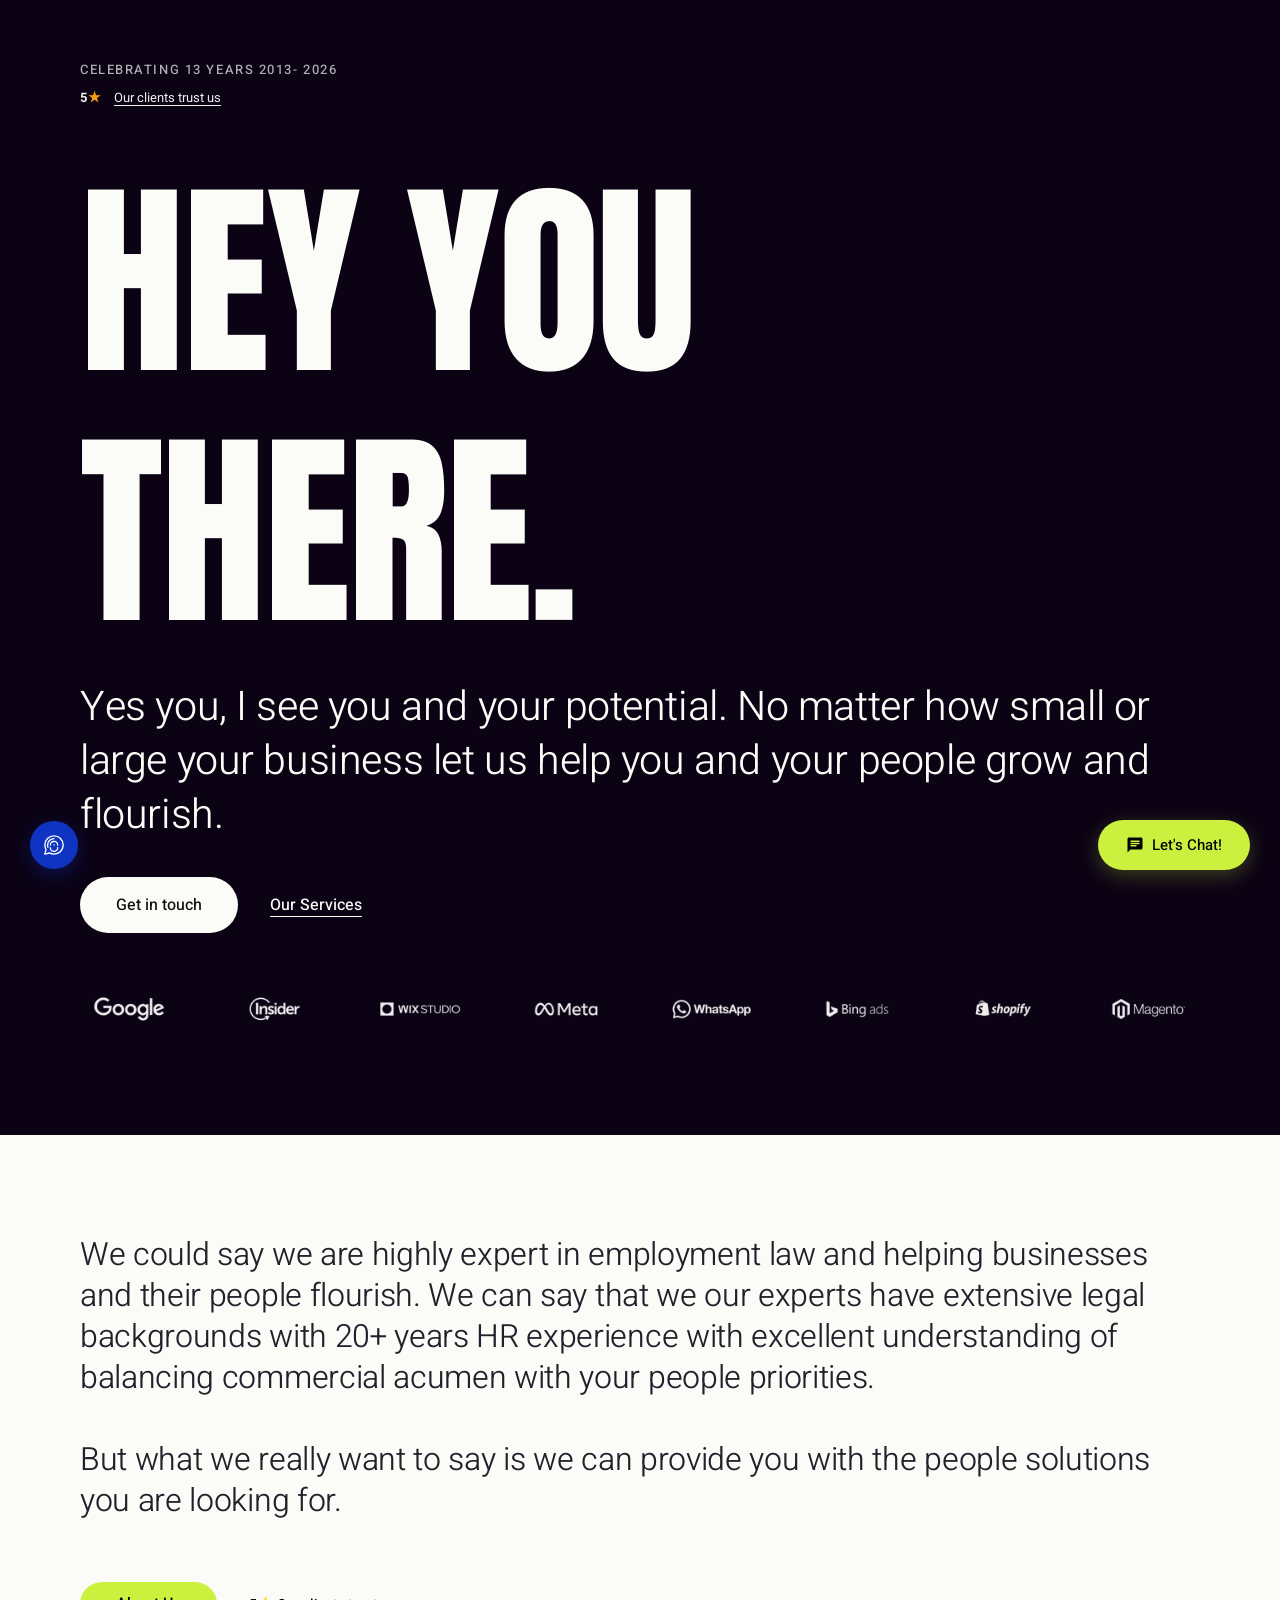
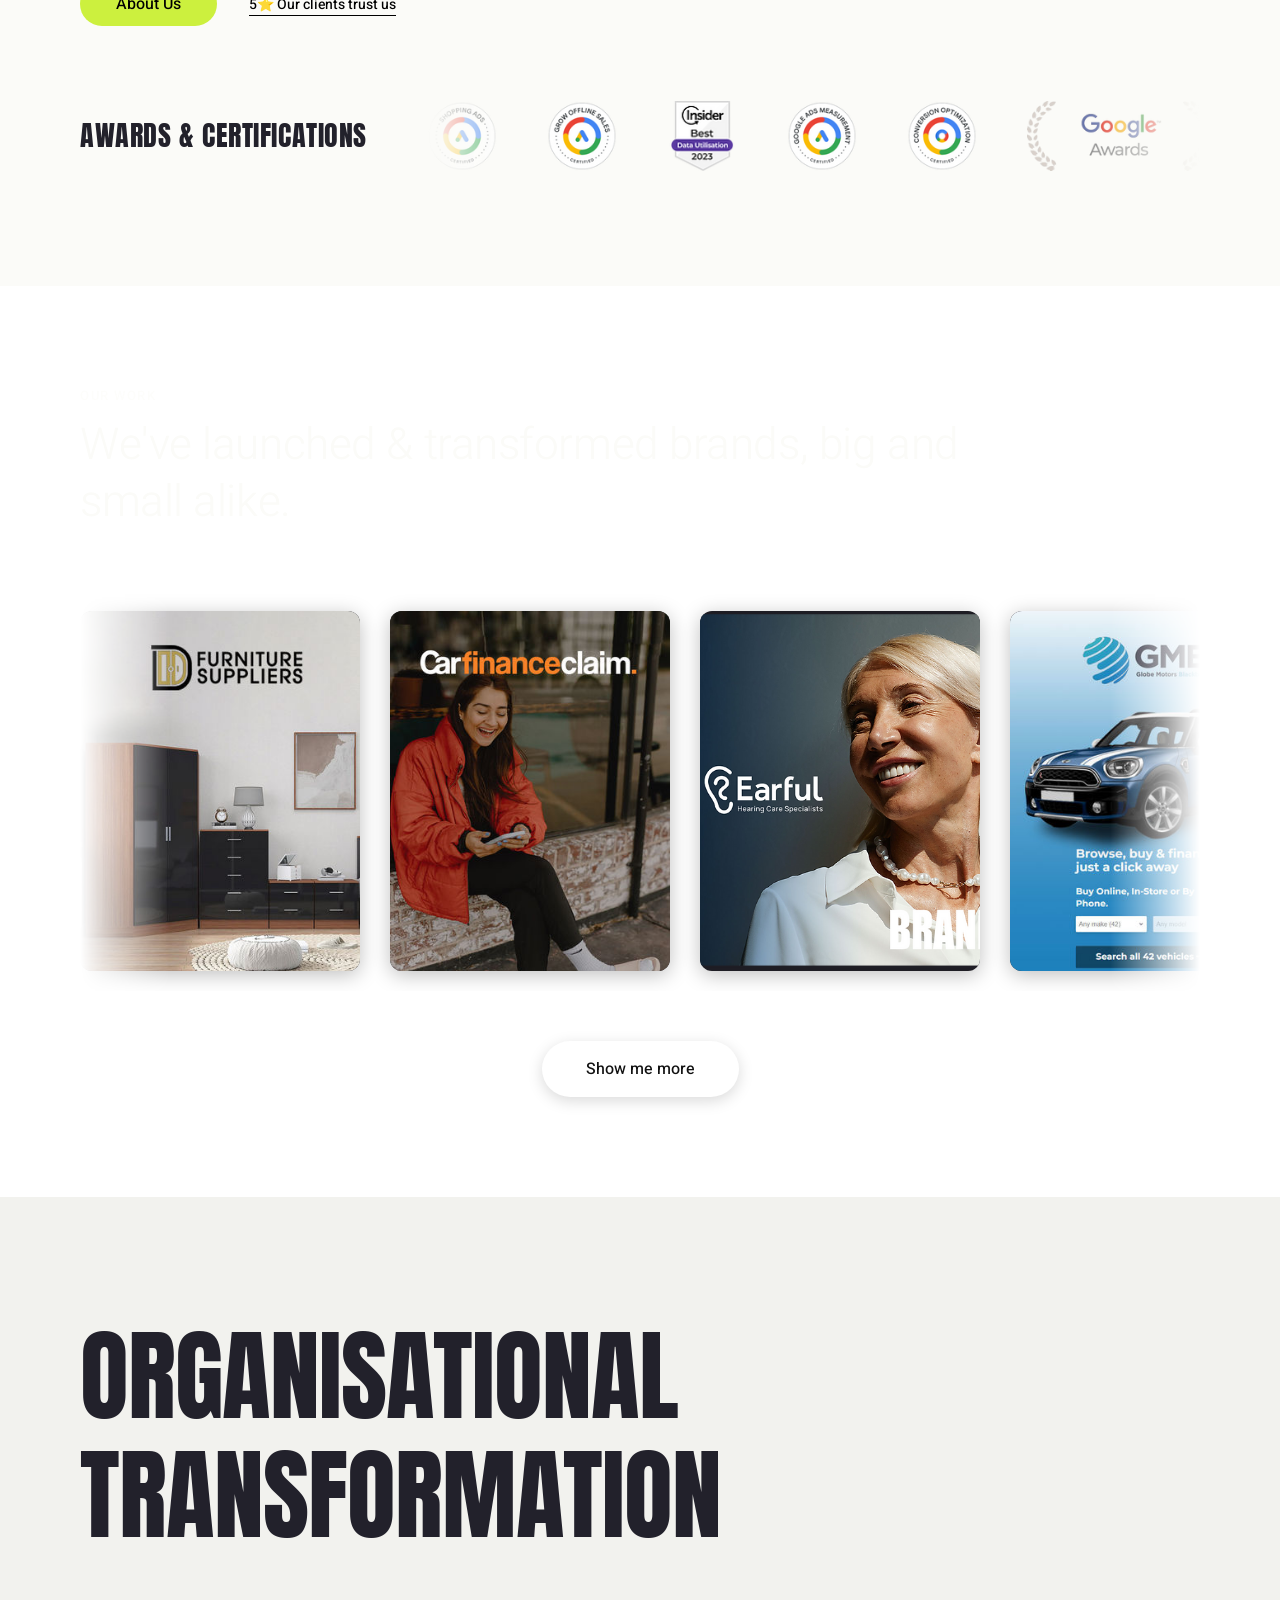
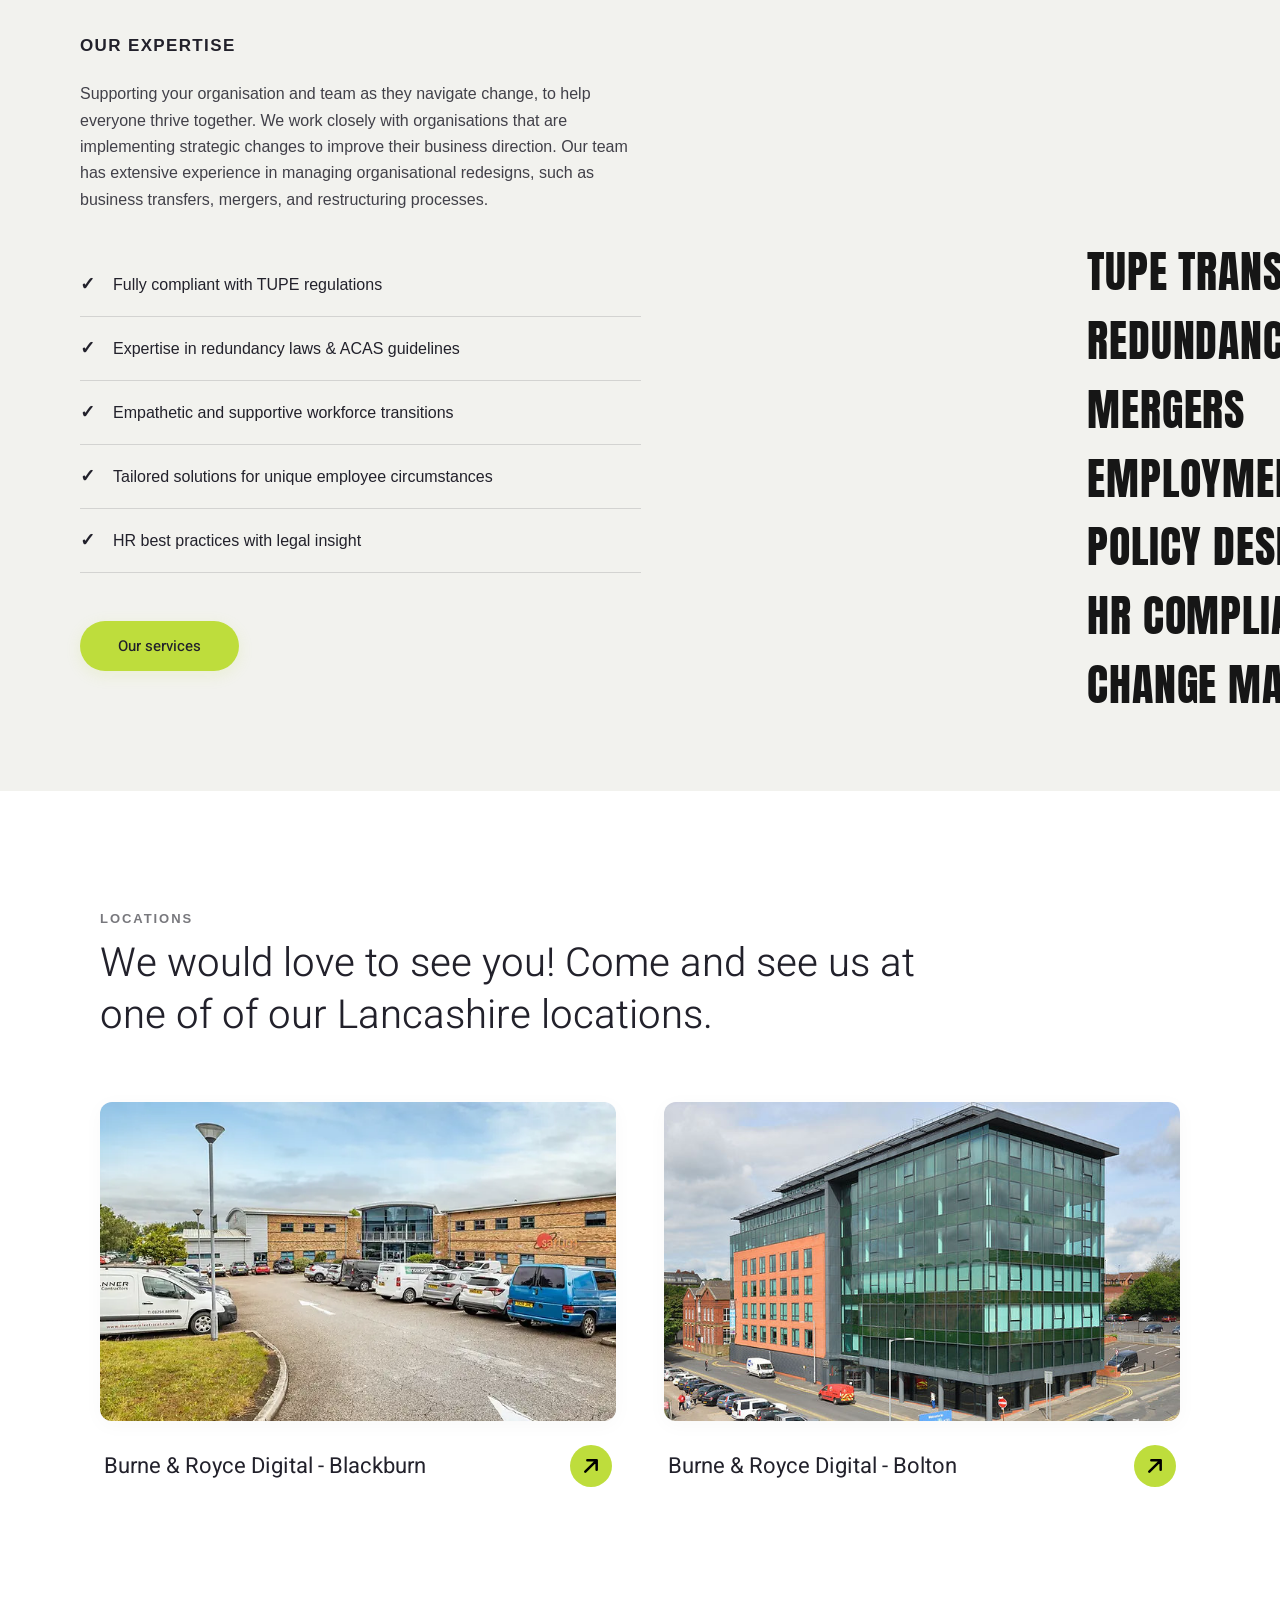
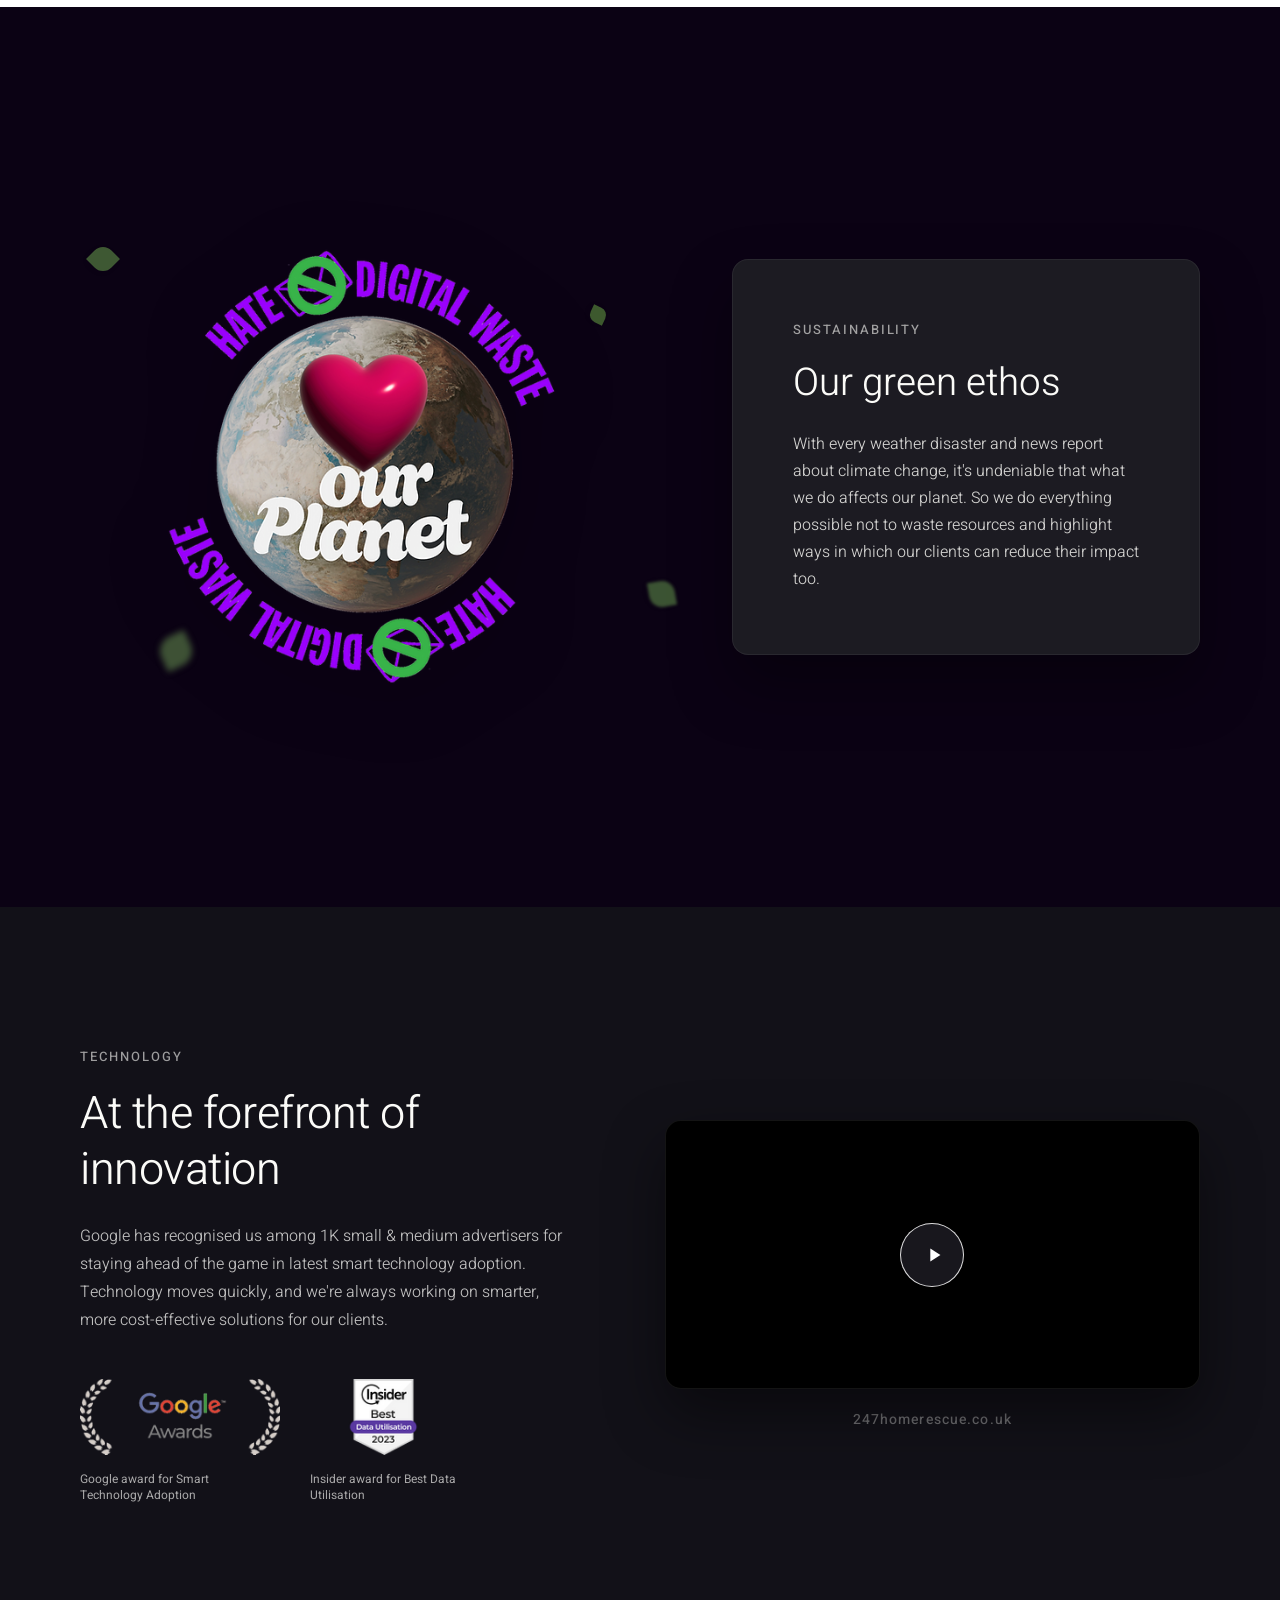
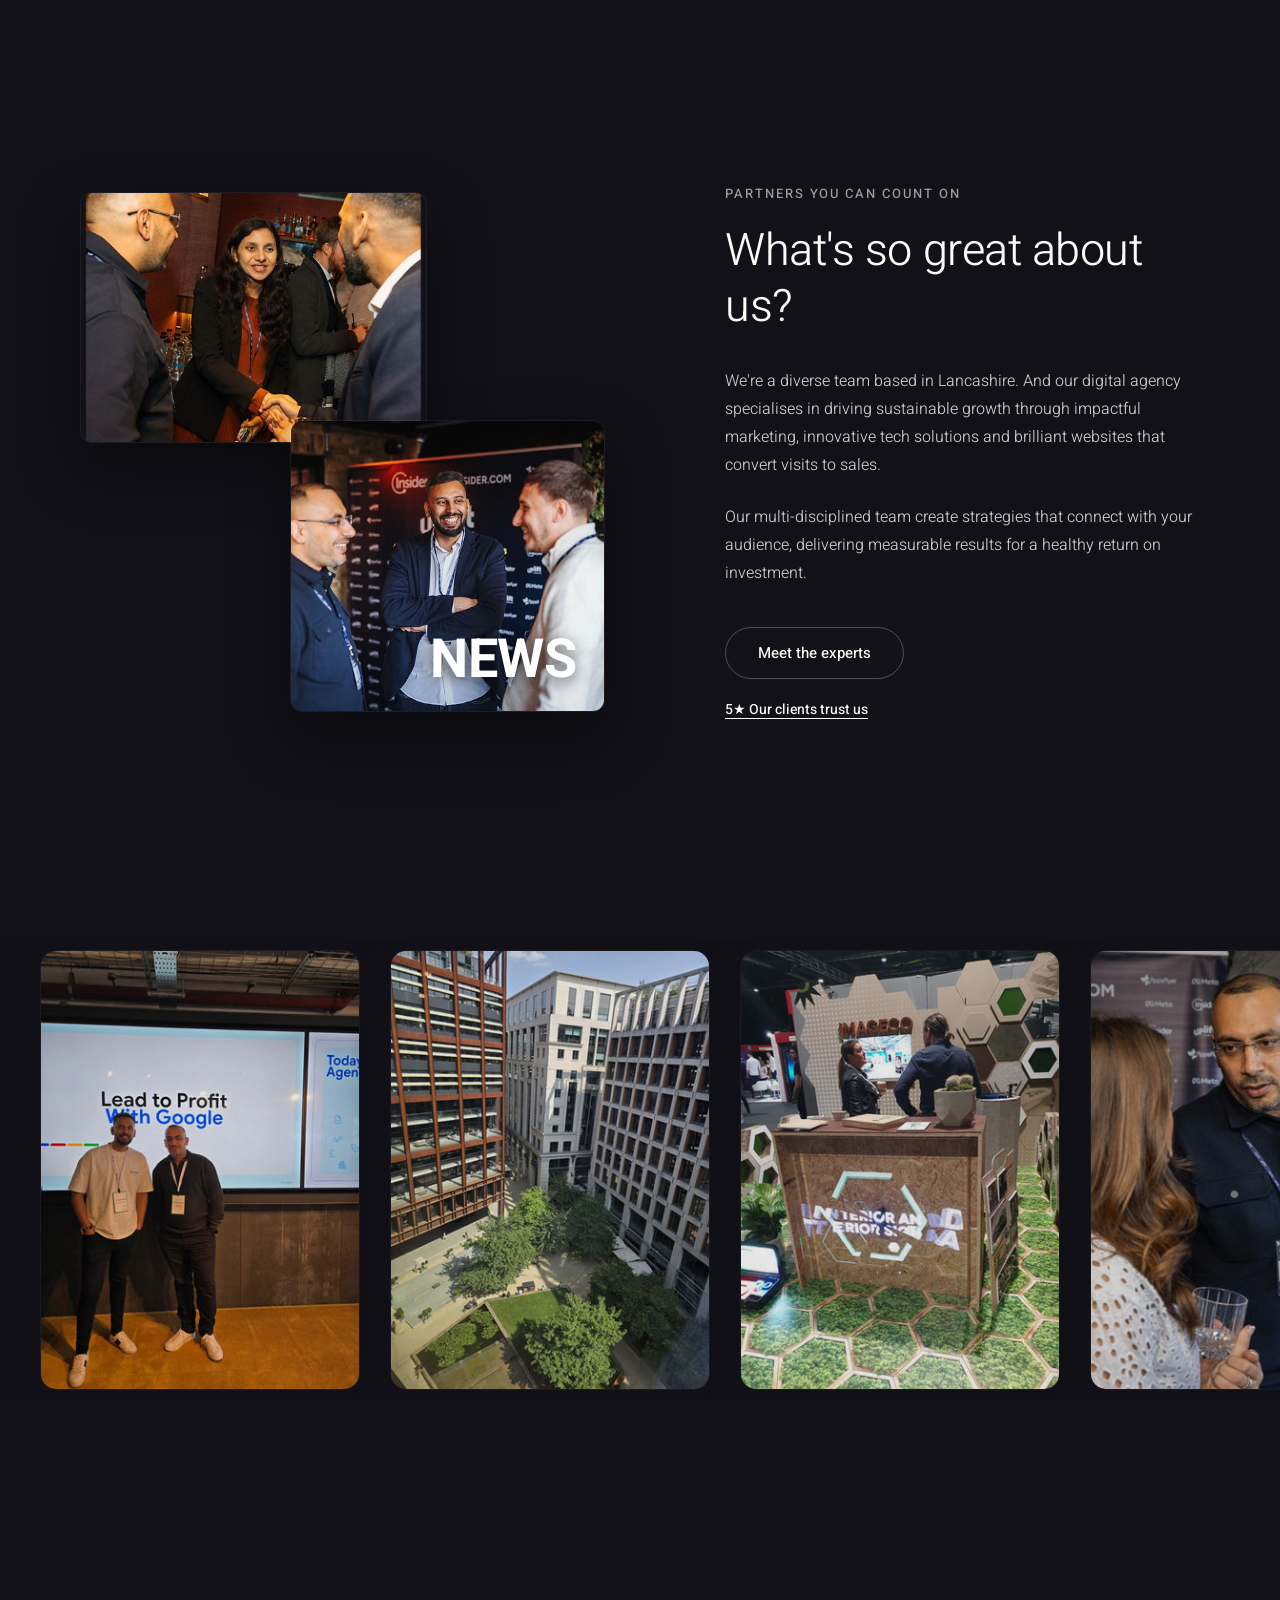
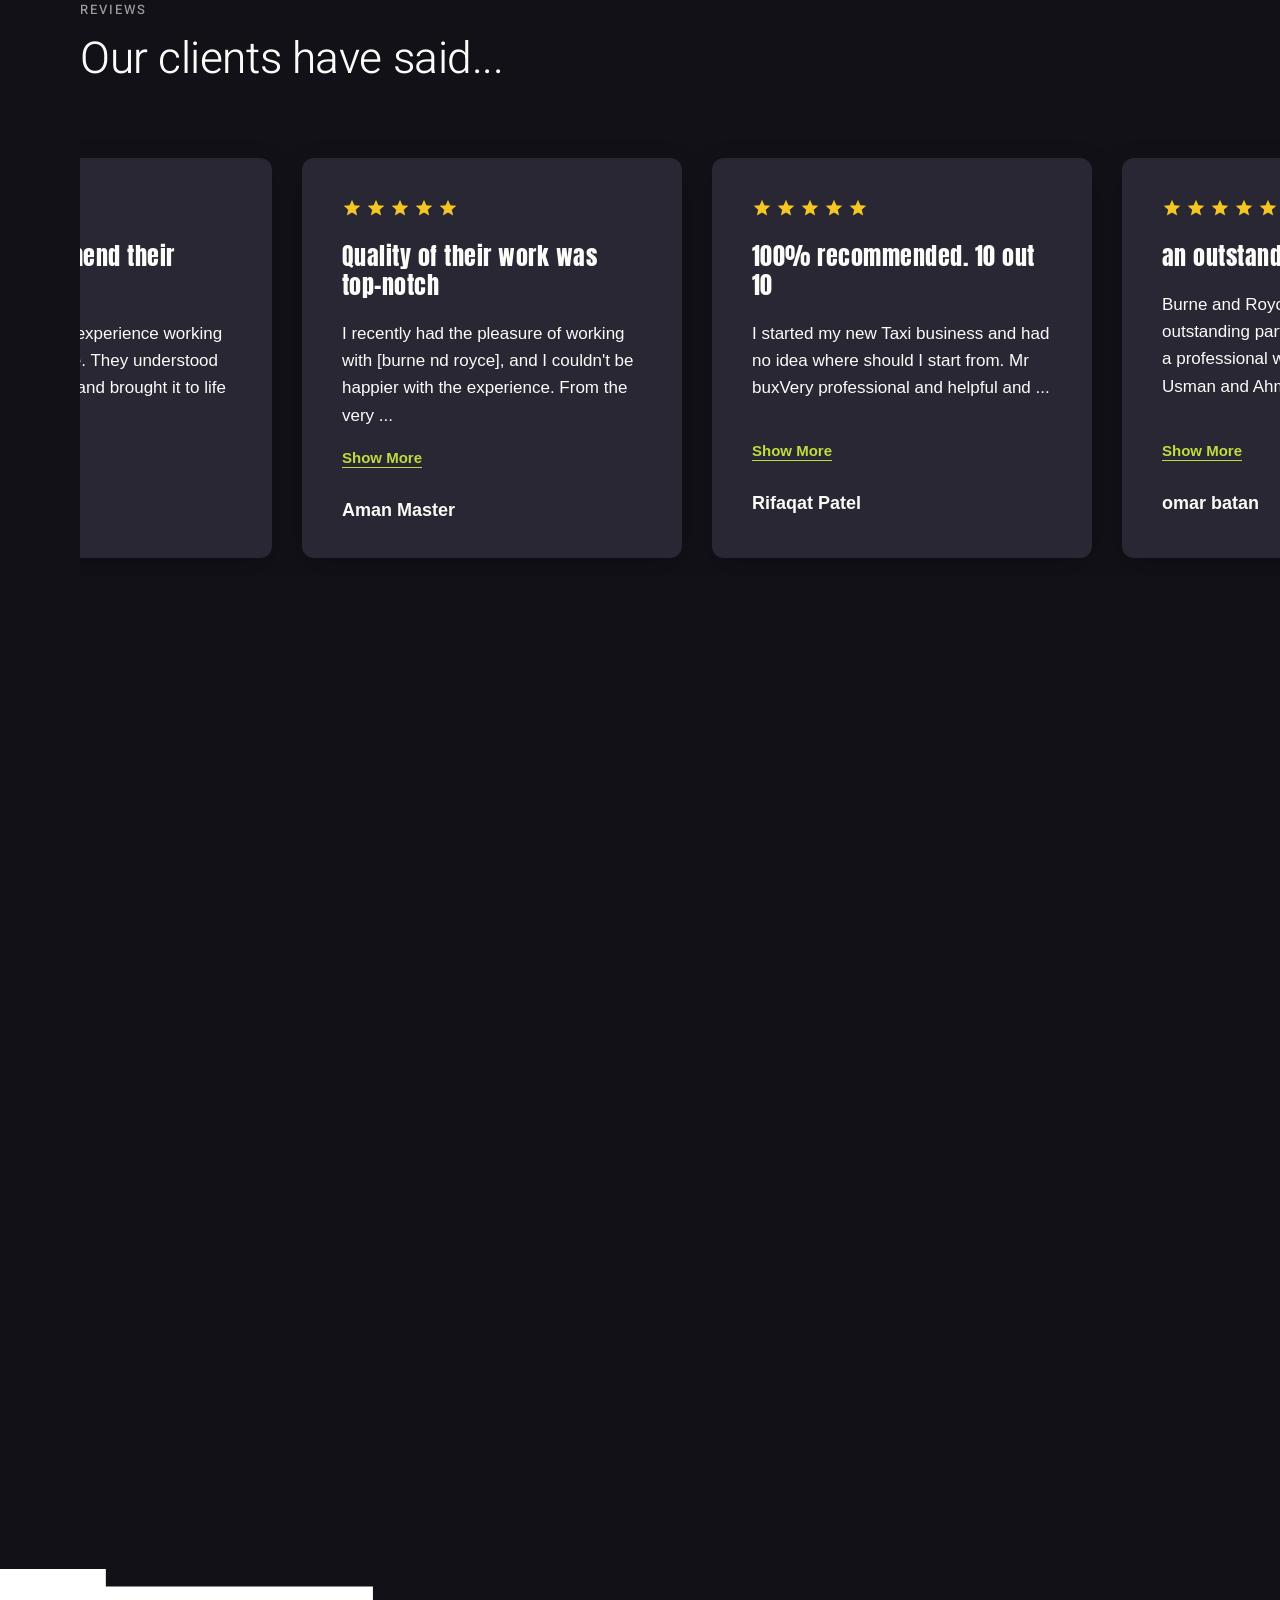
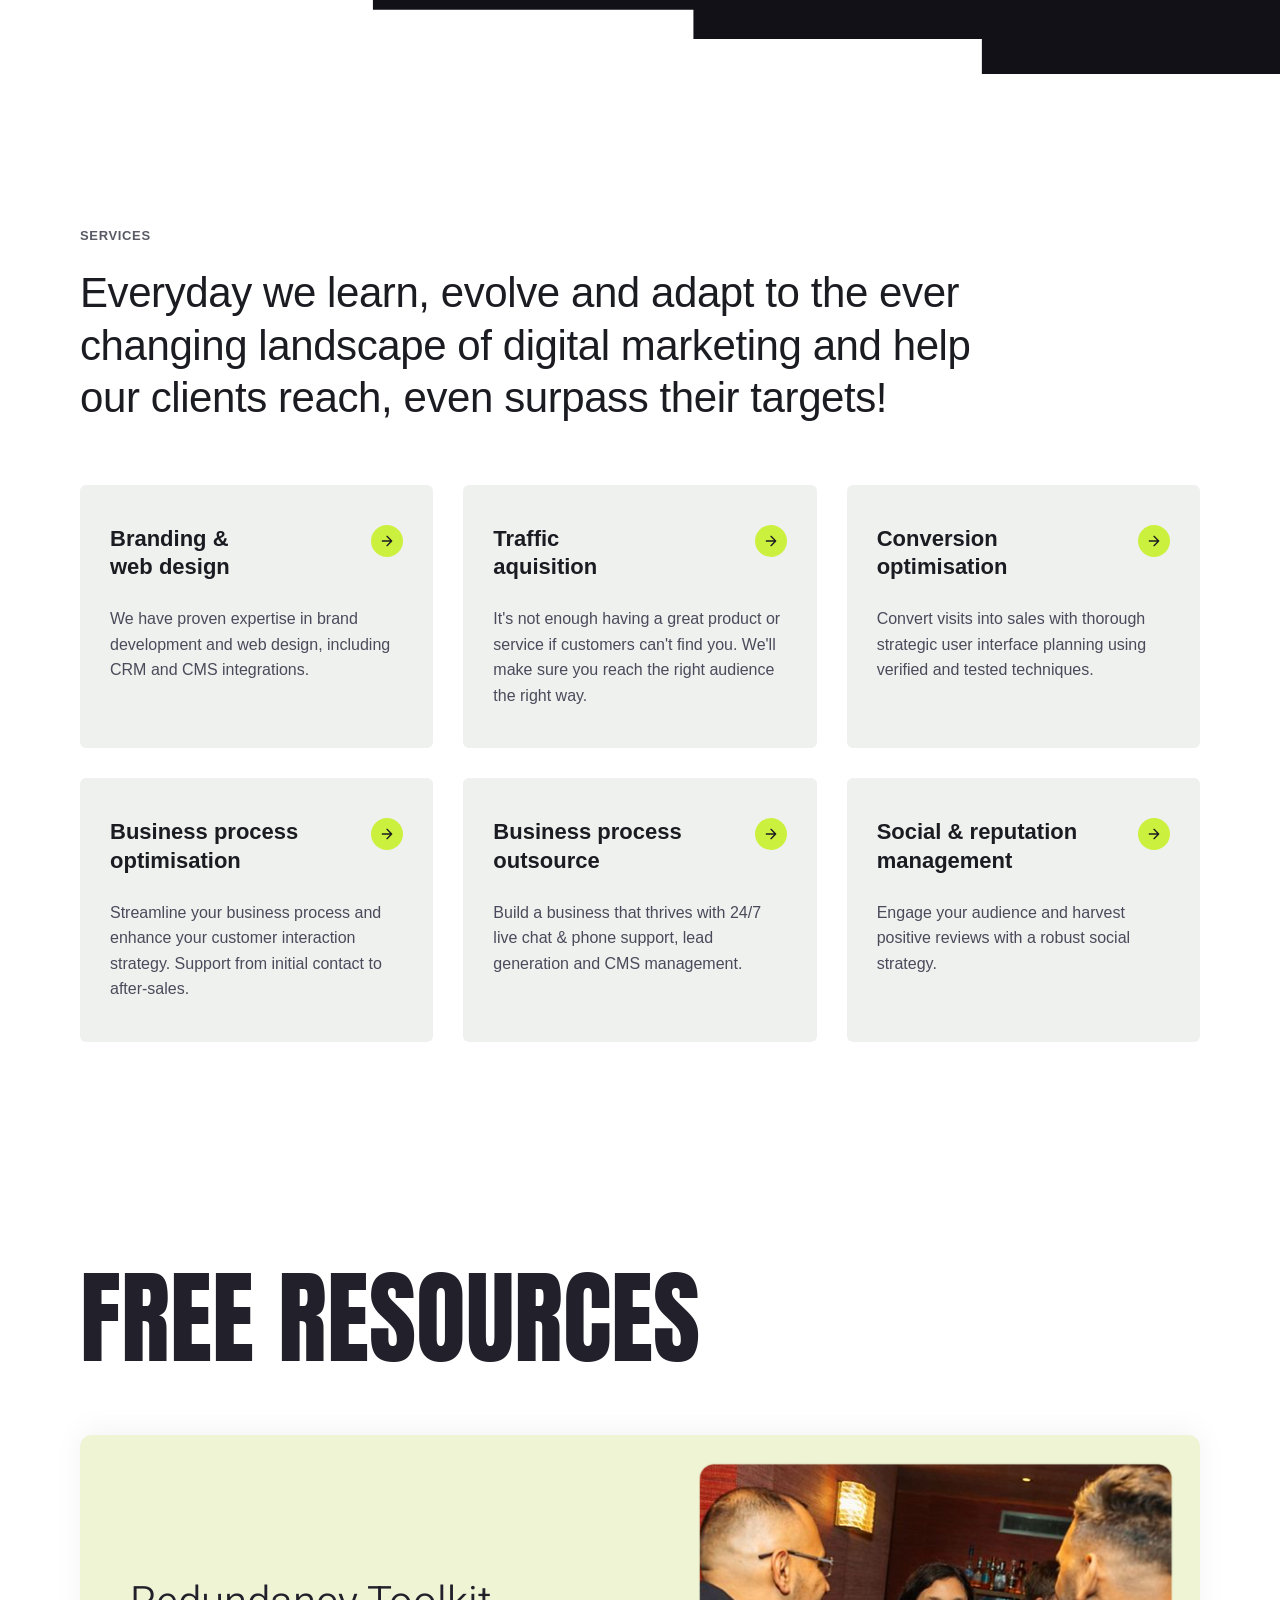
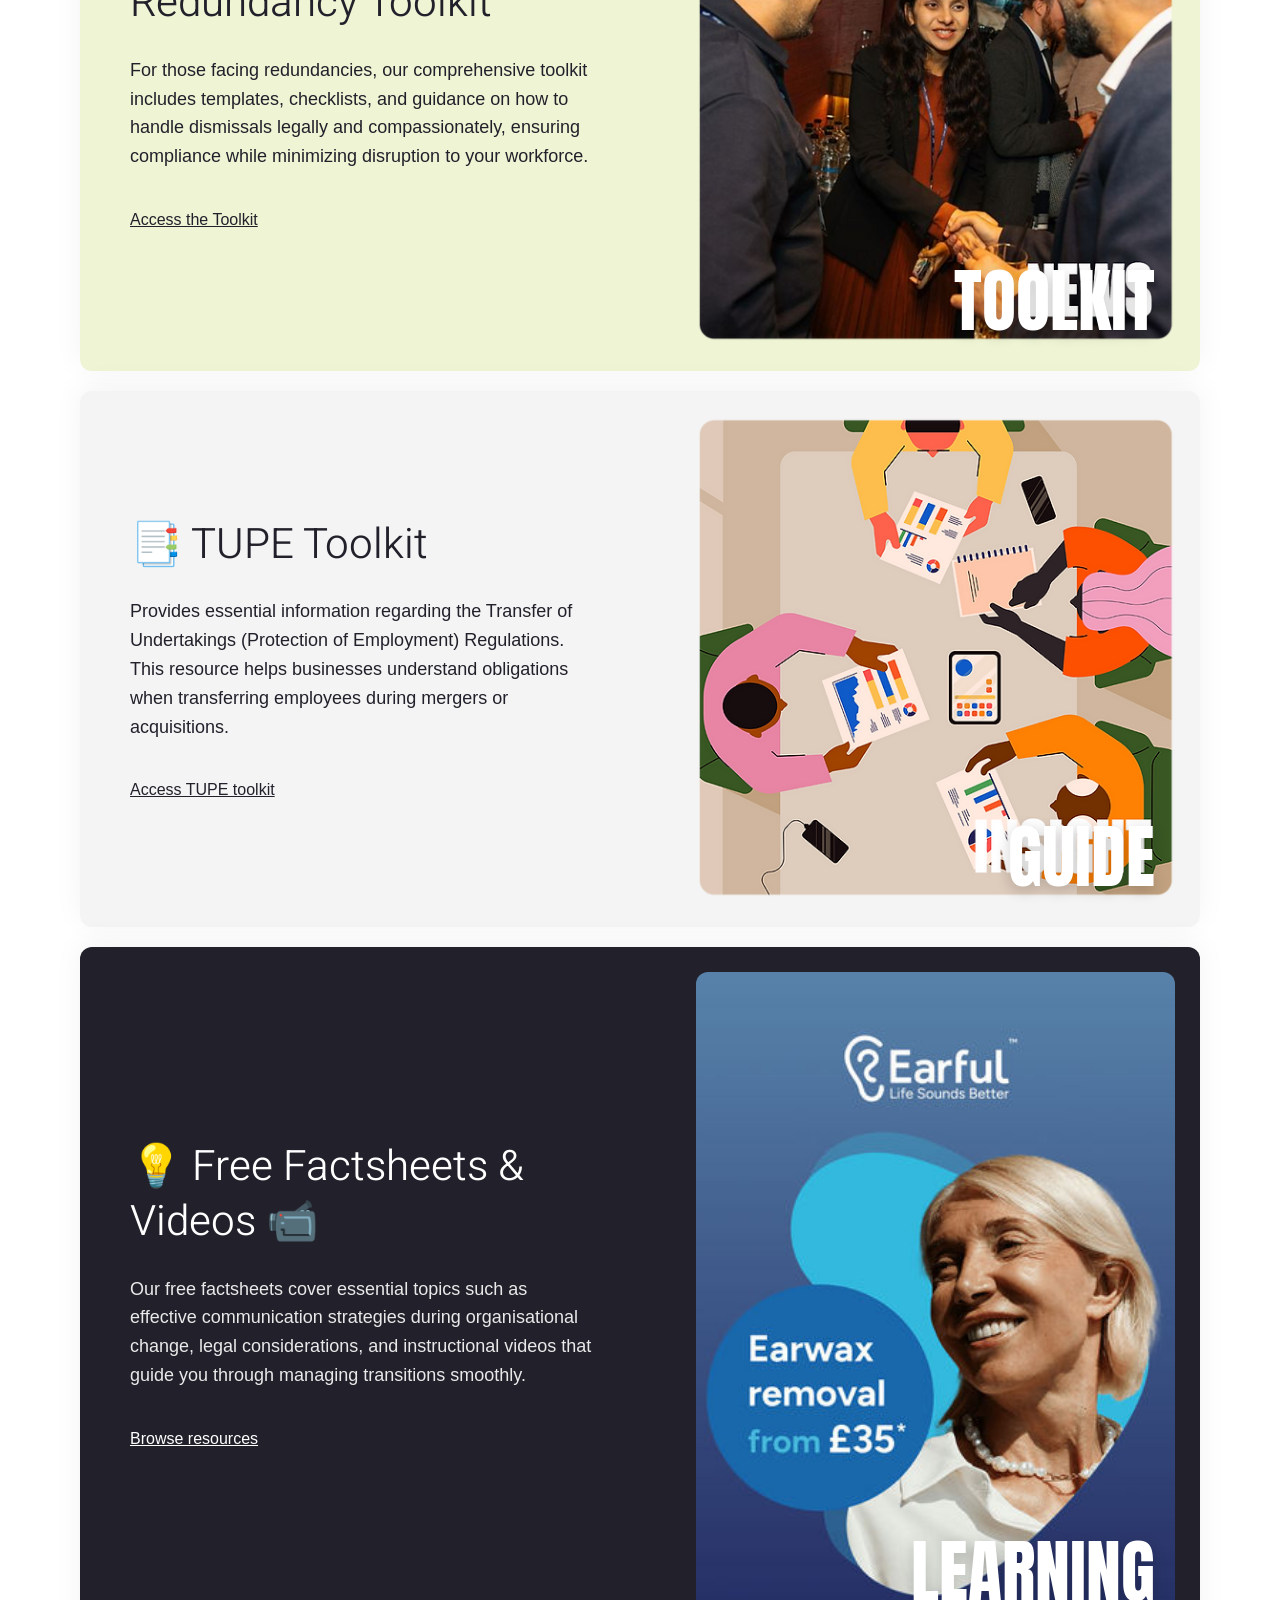
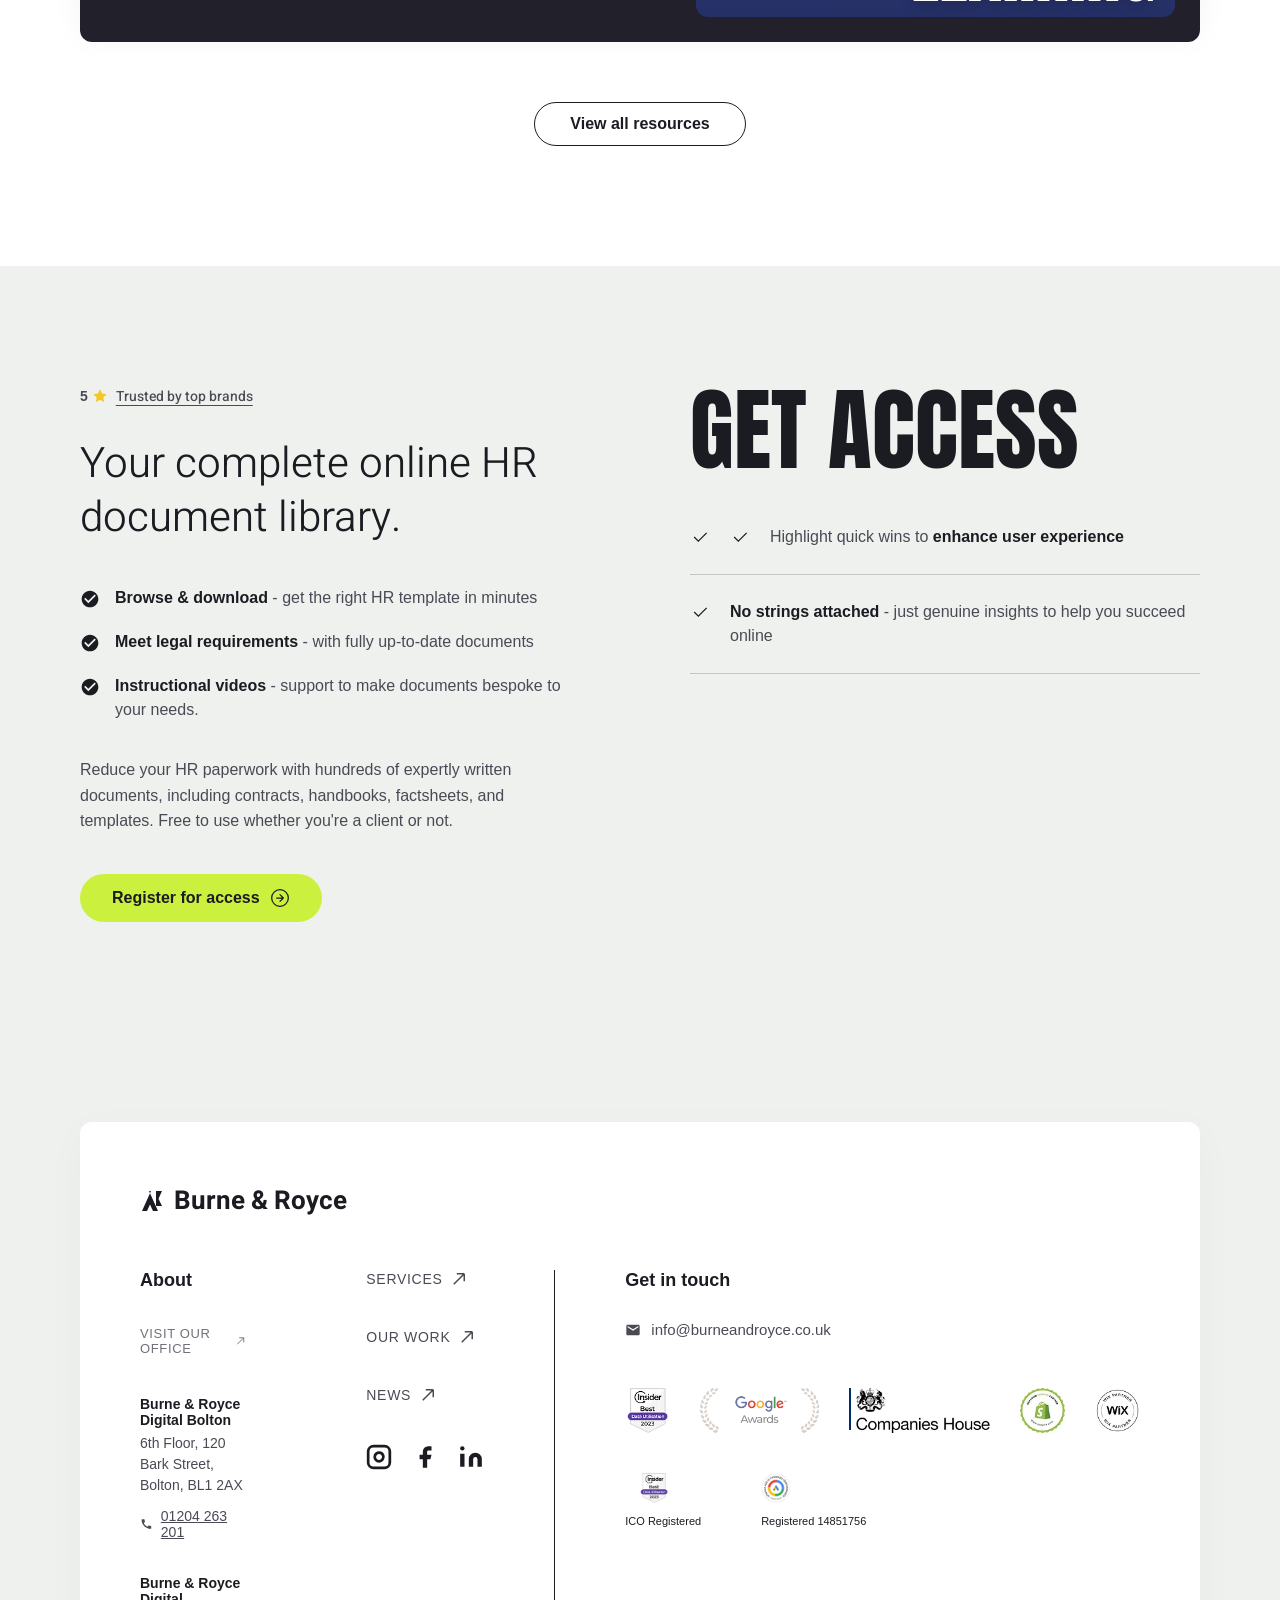
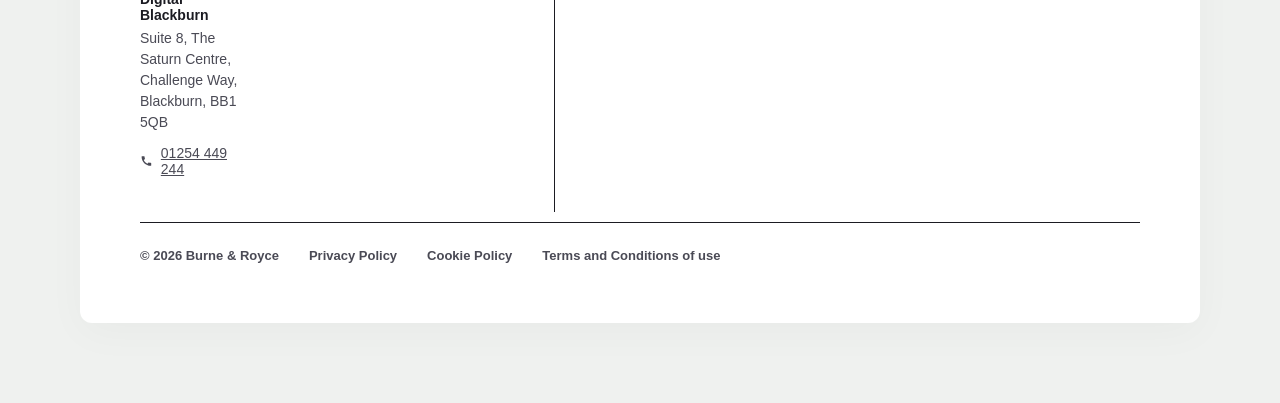
==== commit 907889c8: "implement landing page layout with hero, awards, and work sections including custom CSS styles." ====
--- a/index.html
+++ b/index.html
@@ -13,7 +13,9 @@
 </head>
 <body>
     <header class="hero-section">
-        <div class="hero-container">
+    <video class="hero-bg-video" autoplay muted loop playsinline src="https://video.wixstatic.com/video/0a71bd_a9e127a830904a4cb07e7618d2d83b55/720p/mp4/file.mp4"></video>
+    <div class="hero-bg-overlay"></div>
+    <div class="hero-container">
             <!-- Top Metadata -->
             <div class="hero-meta">
                 <span class="hero-tagline">CELEBRATING 13 YEARS 2013- 2026</span>
--- a/css/styles.css
+++ b/css/styles.css
@@ -21,18 +21,24 @@
     width: 100%;
     min-height: 100vh;
     background-color: #0b0214;
-    background-image:
-        radial-gradient(at 0% 20%, hsla(328, 70%, 18%, 0.8) 0px, transparent 50%),
-        radial-gradient(at 100% 20%, hsla(355, 80%, 35%, 0.85) 0px, transparent 45%),
-        radial-gradient(at 75% 70%, hsla(215, 85%, 28%, 0.9) 0px, transparent 50%),
-        radial-gradient(at 30% 90%, hsla(280, 75%, 20%, 0.7) 0px, transparent 50%),
-        radial-gradient(at 50% 40%, hsla(340, 65%, 25%, 0.5) 0px, transparent 60%);
-    background-attachment: fixed;
-    background-size: cover;
+    background: none;
+    overflow: hidden;
     display: flex;
     flex-direction: column;
     justify-content: space-between;
     padding: 60px 80px 40px 80px;
+}
+
+/* Video background for hero section */
+.hero-bg-video {
+    position: absolute;
+    top: 0;
+    left: 0;
+    width: 100%;
+    height: 100%;
+    object-fit: cover;
+    z-index: -1;
+    pointer-events: none;
 }
 
 .hero-container {
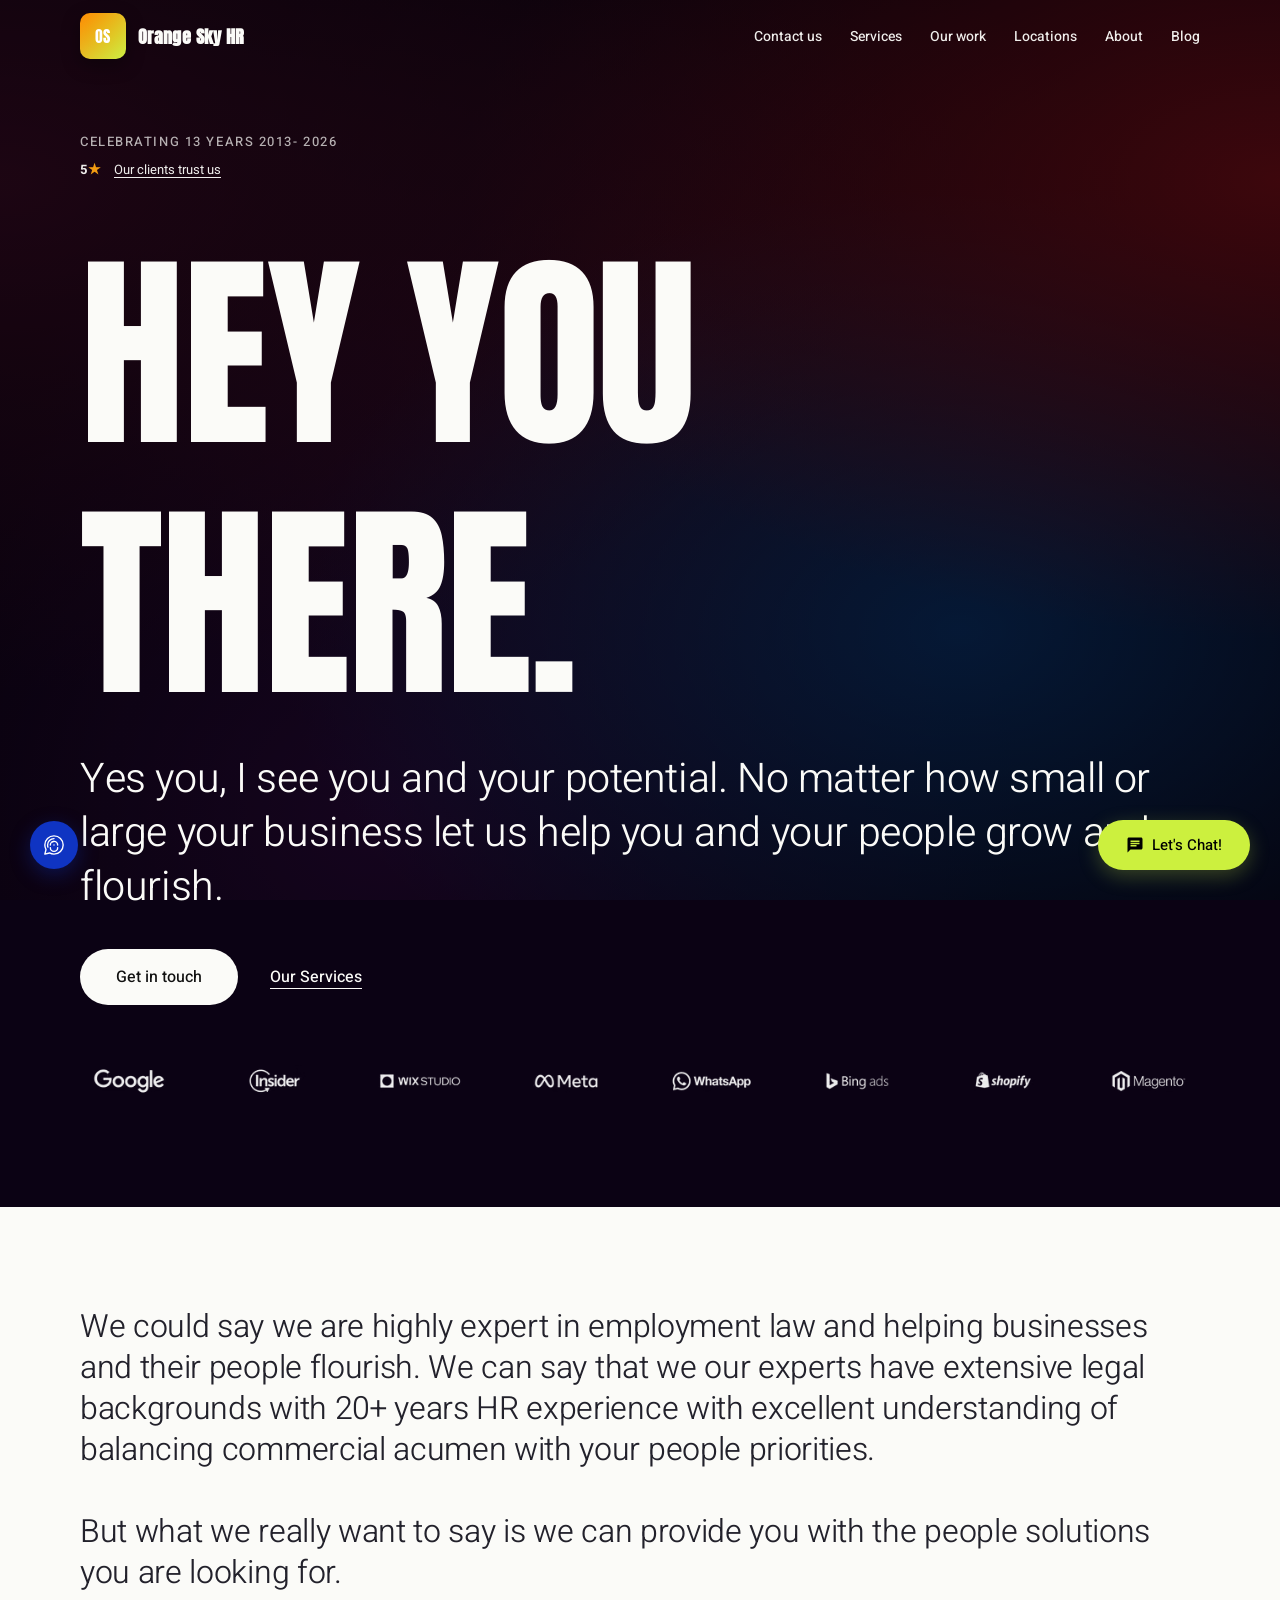
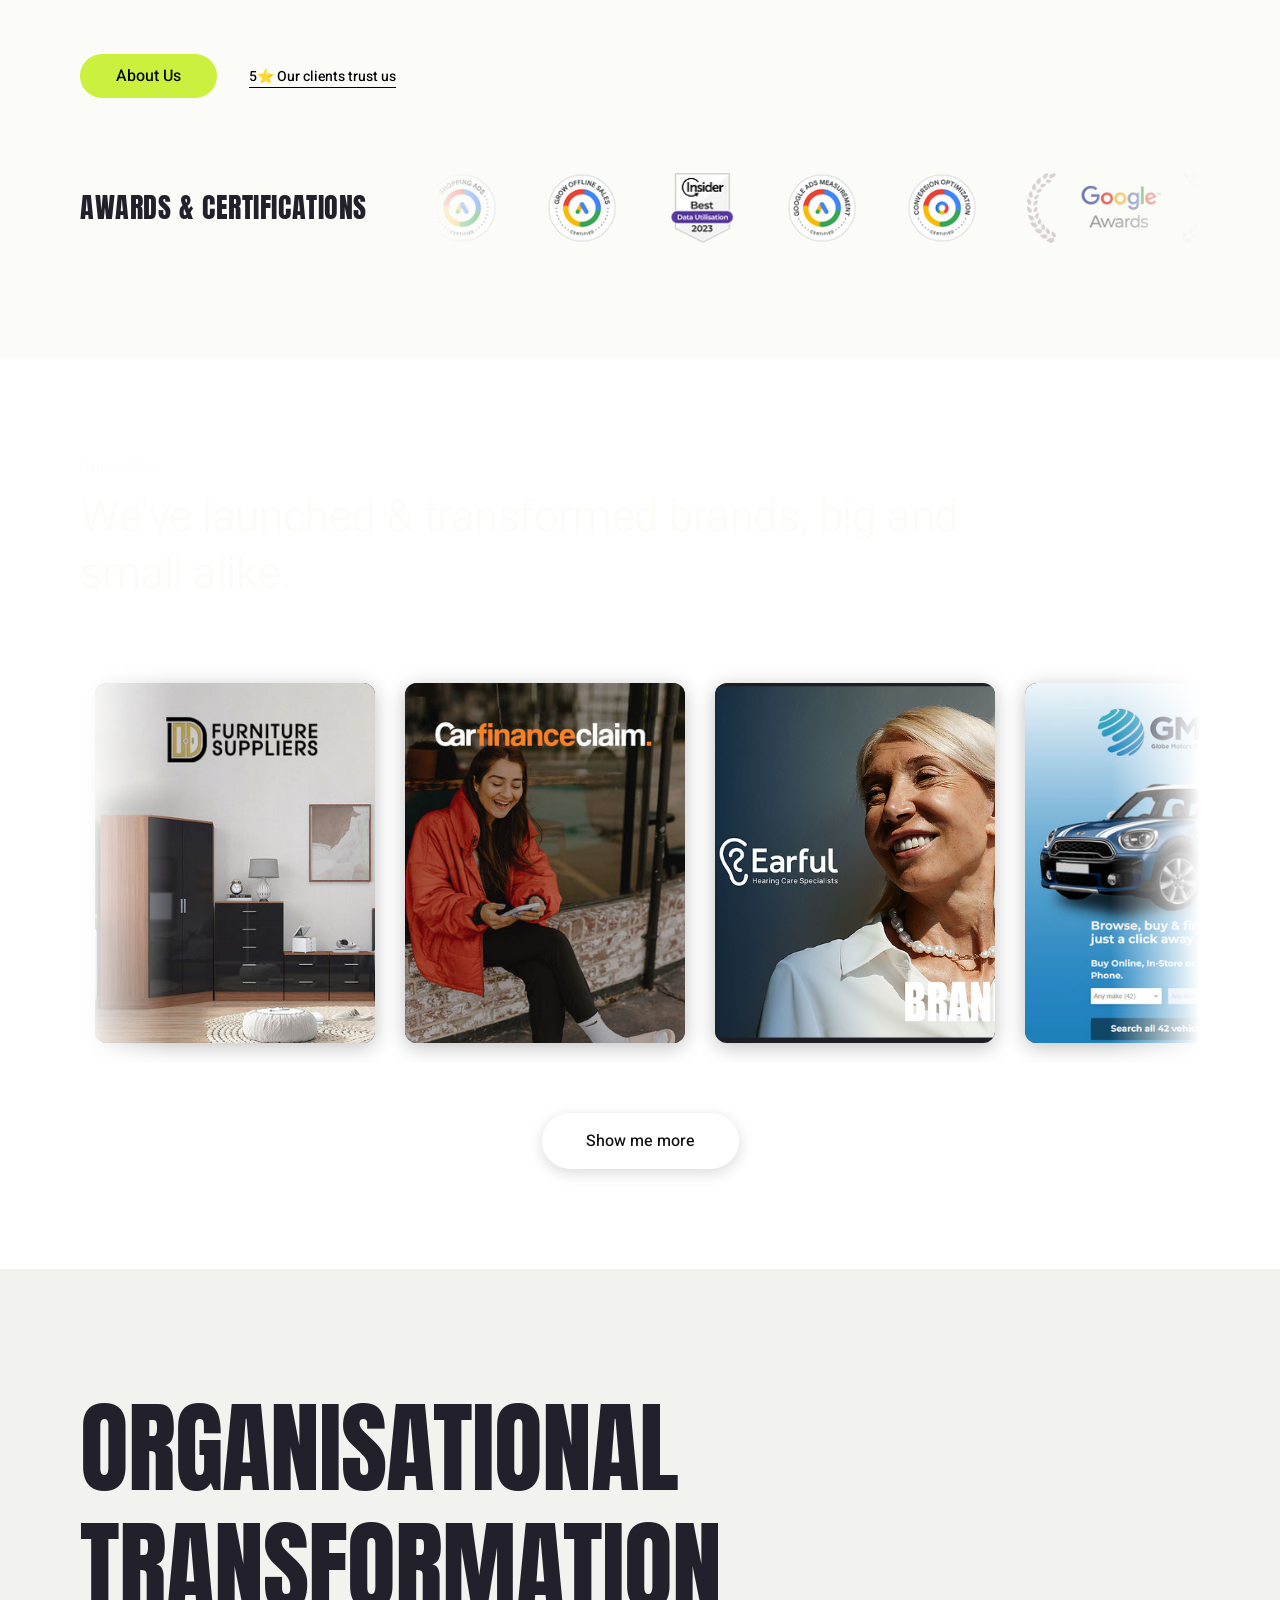
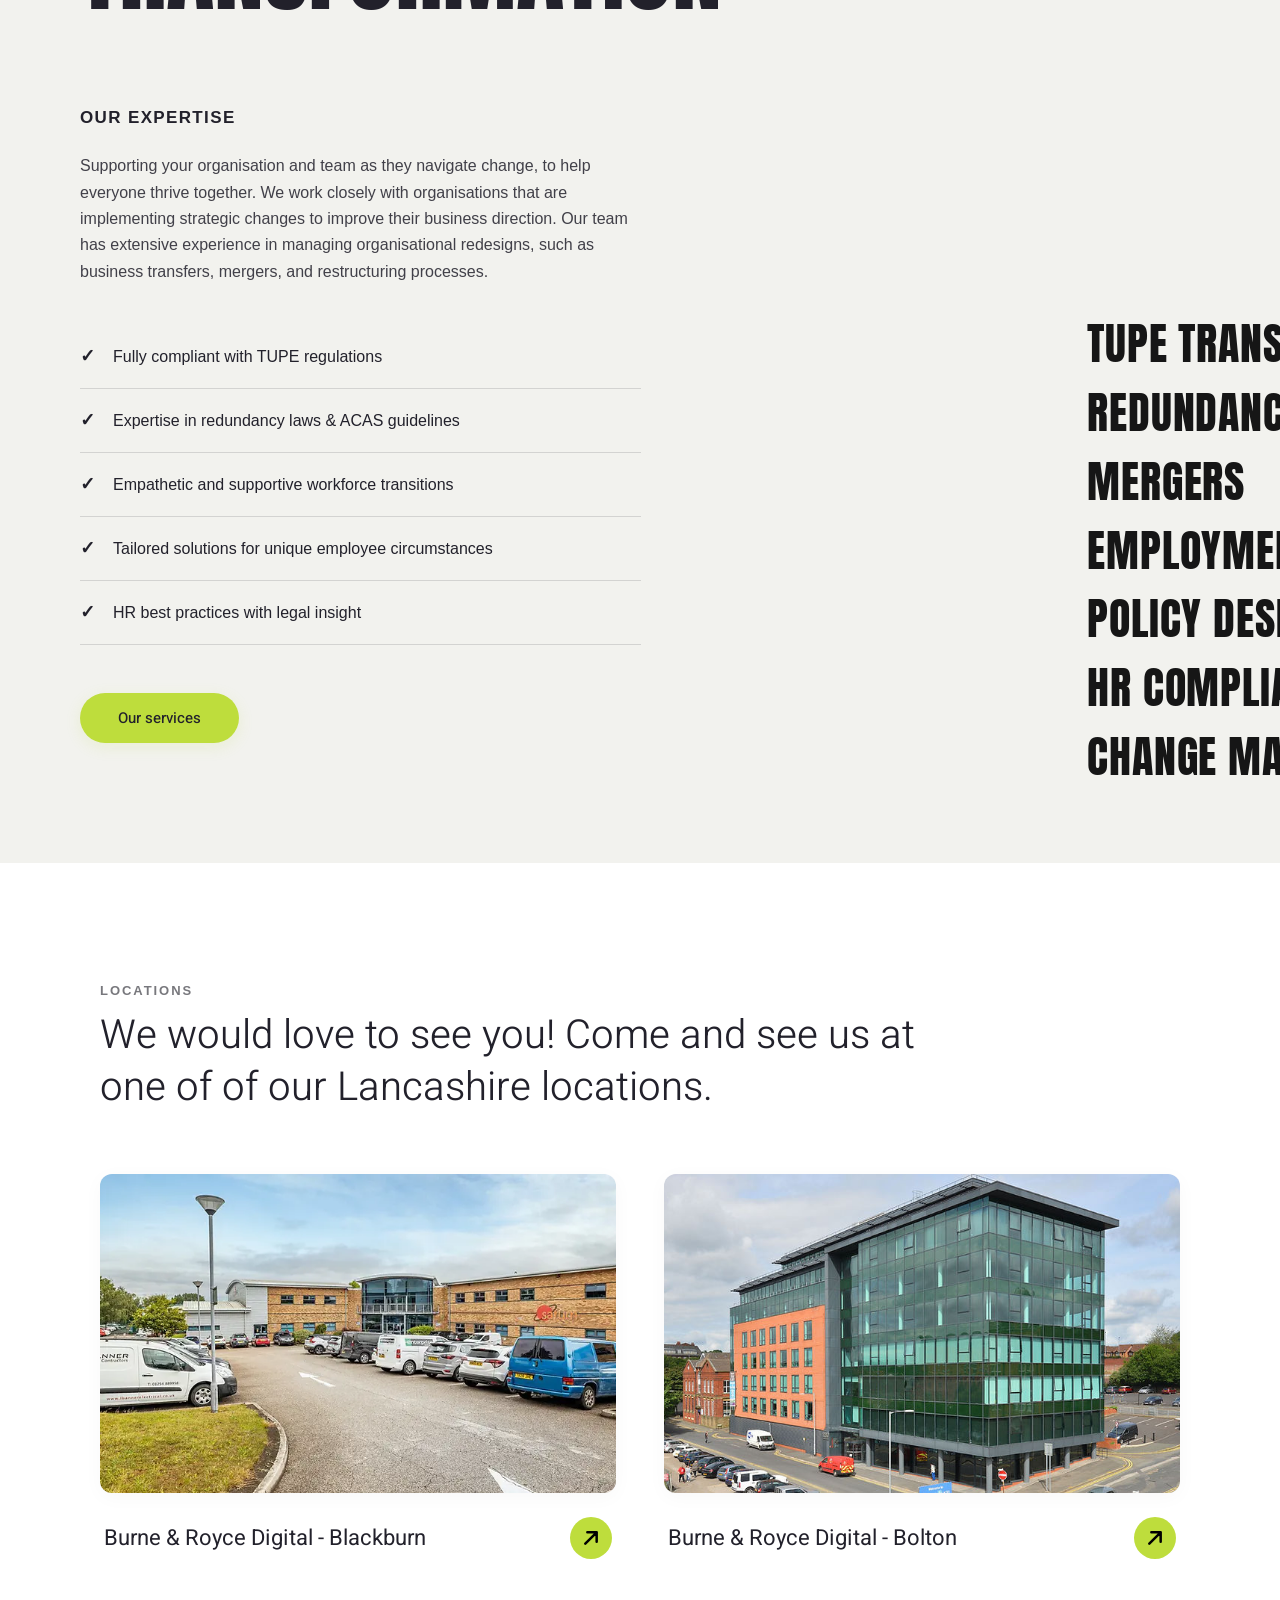
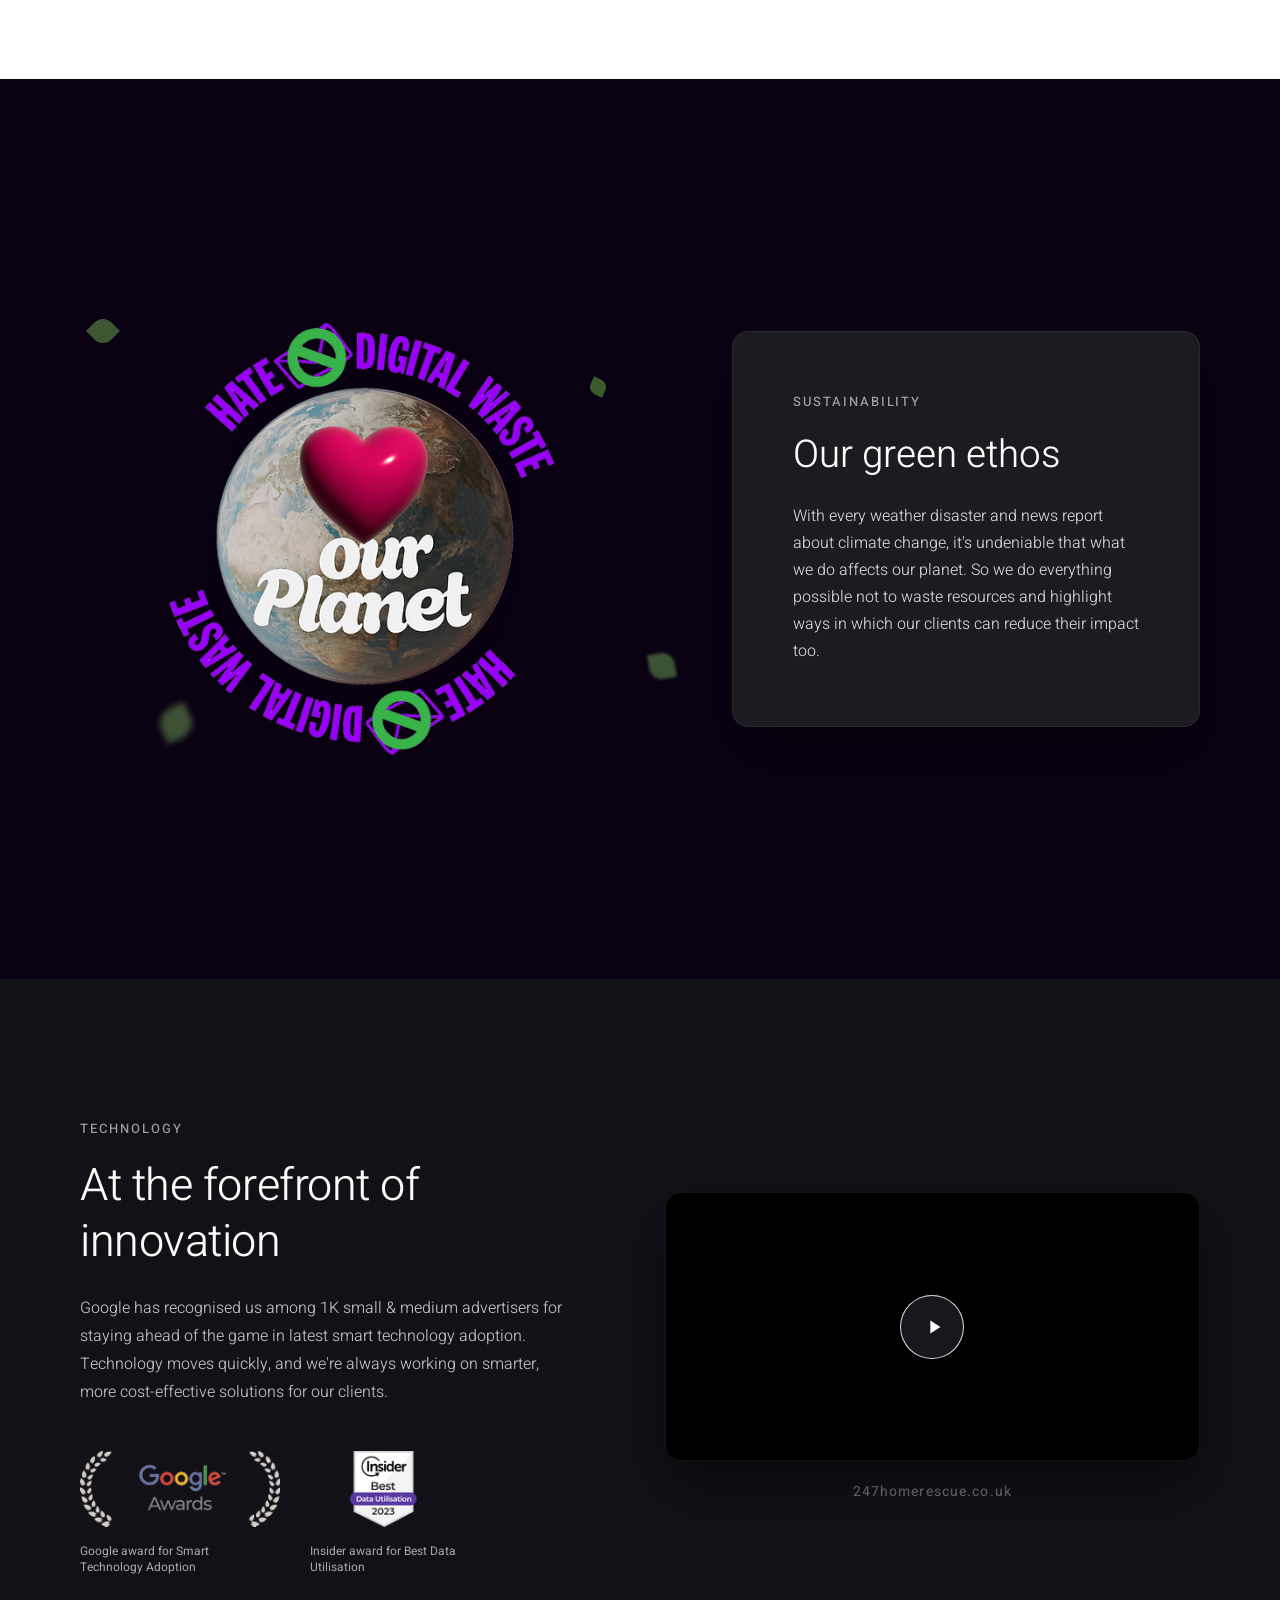
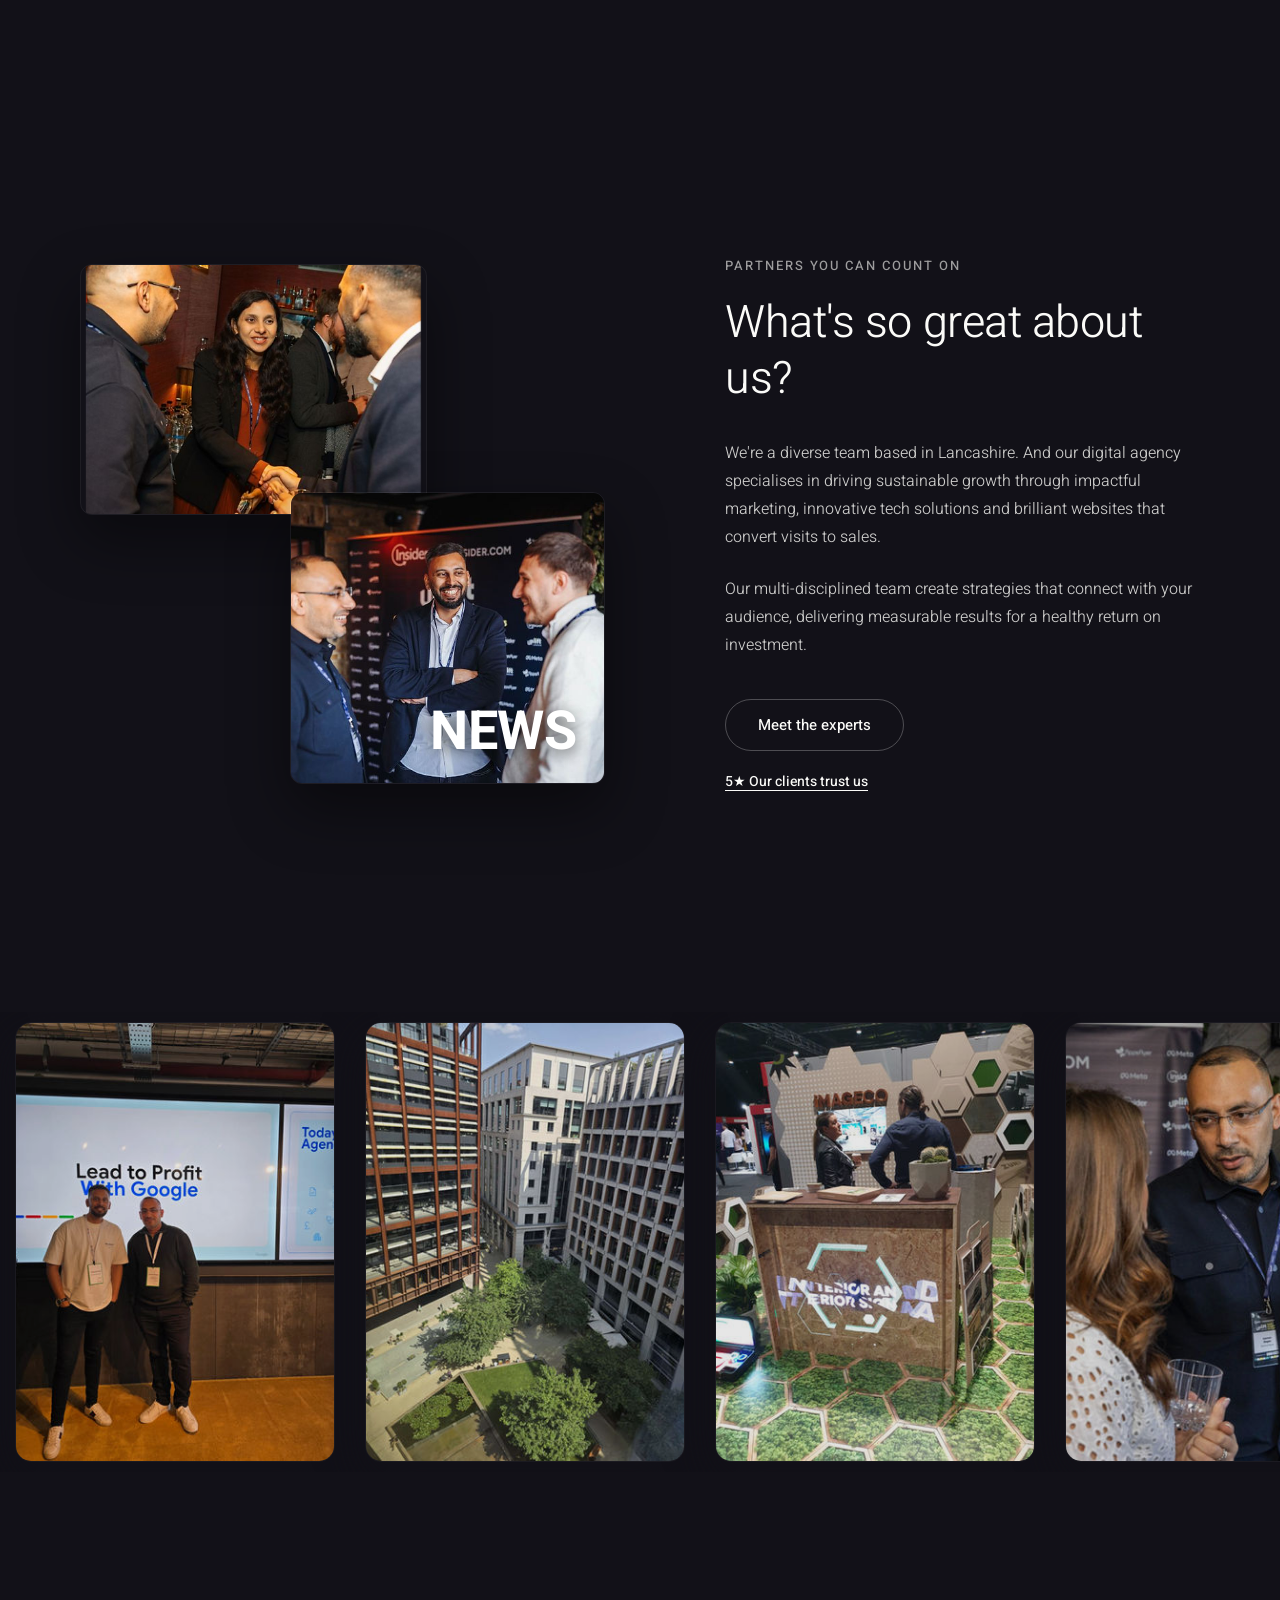
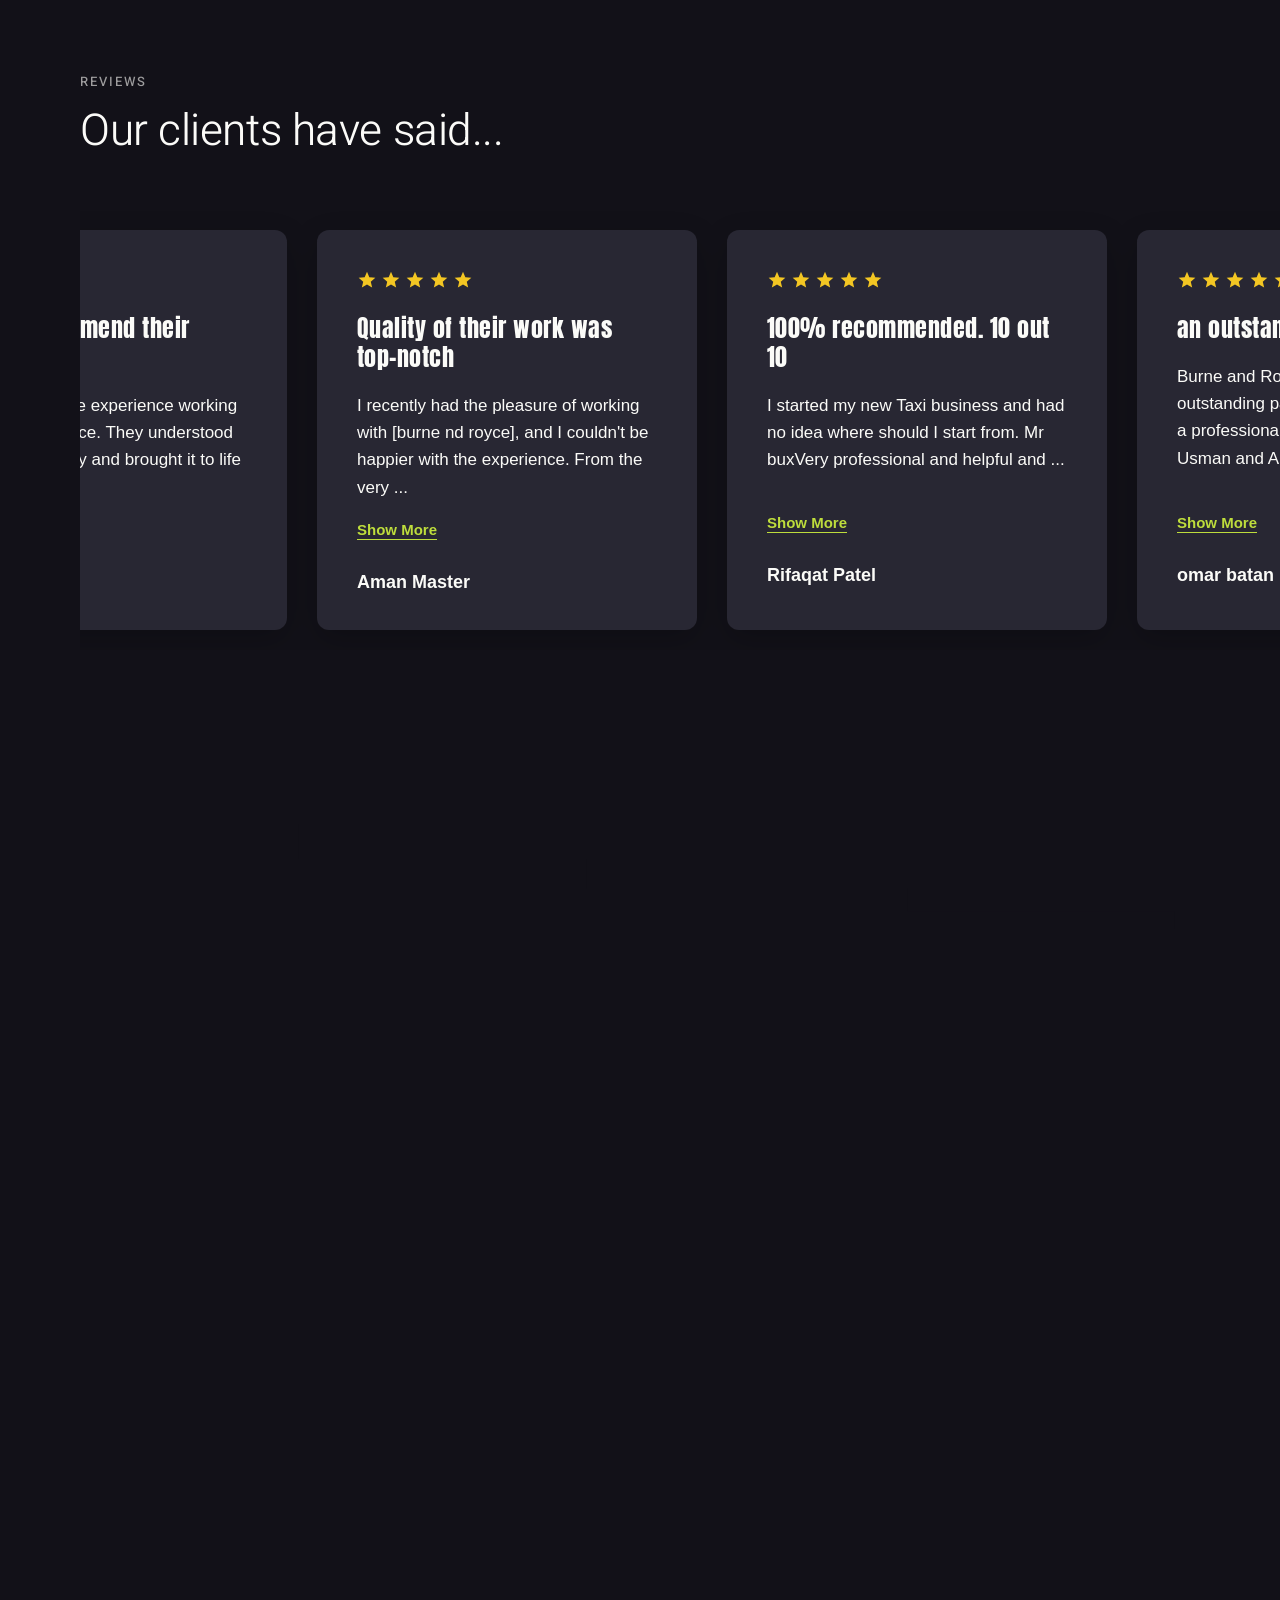
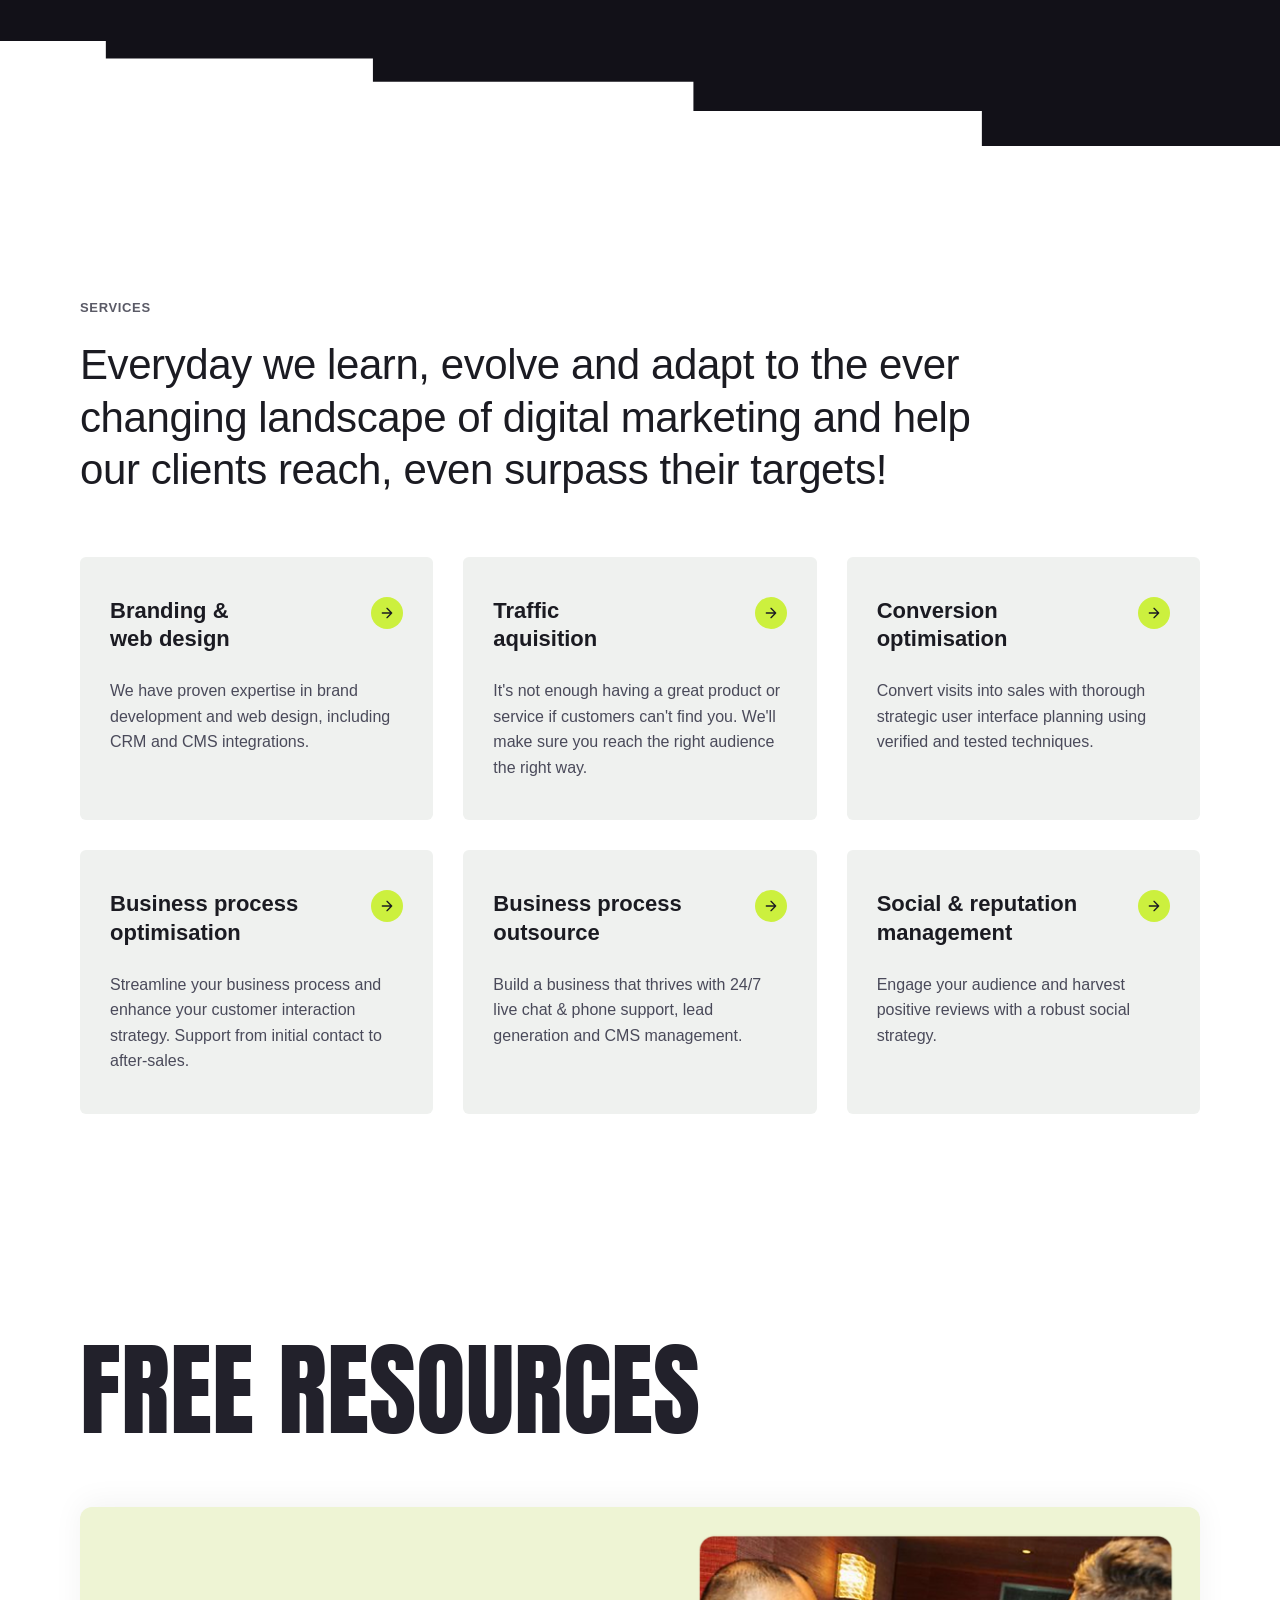
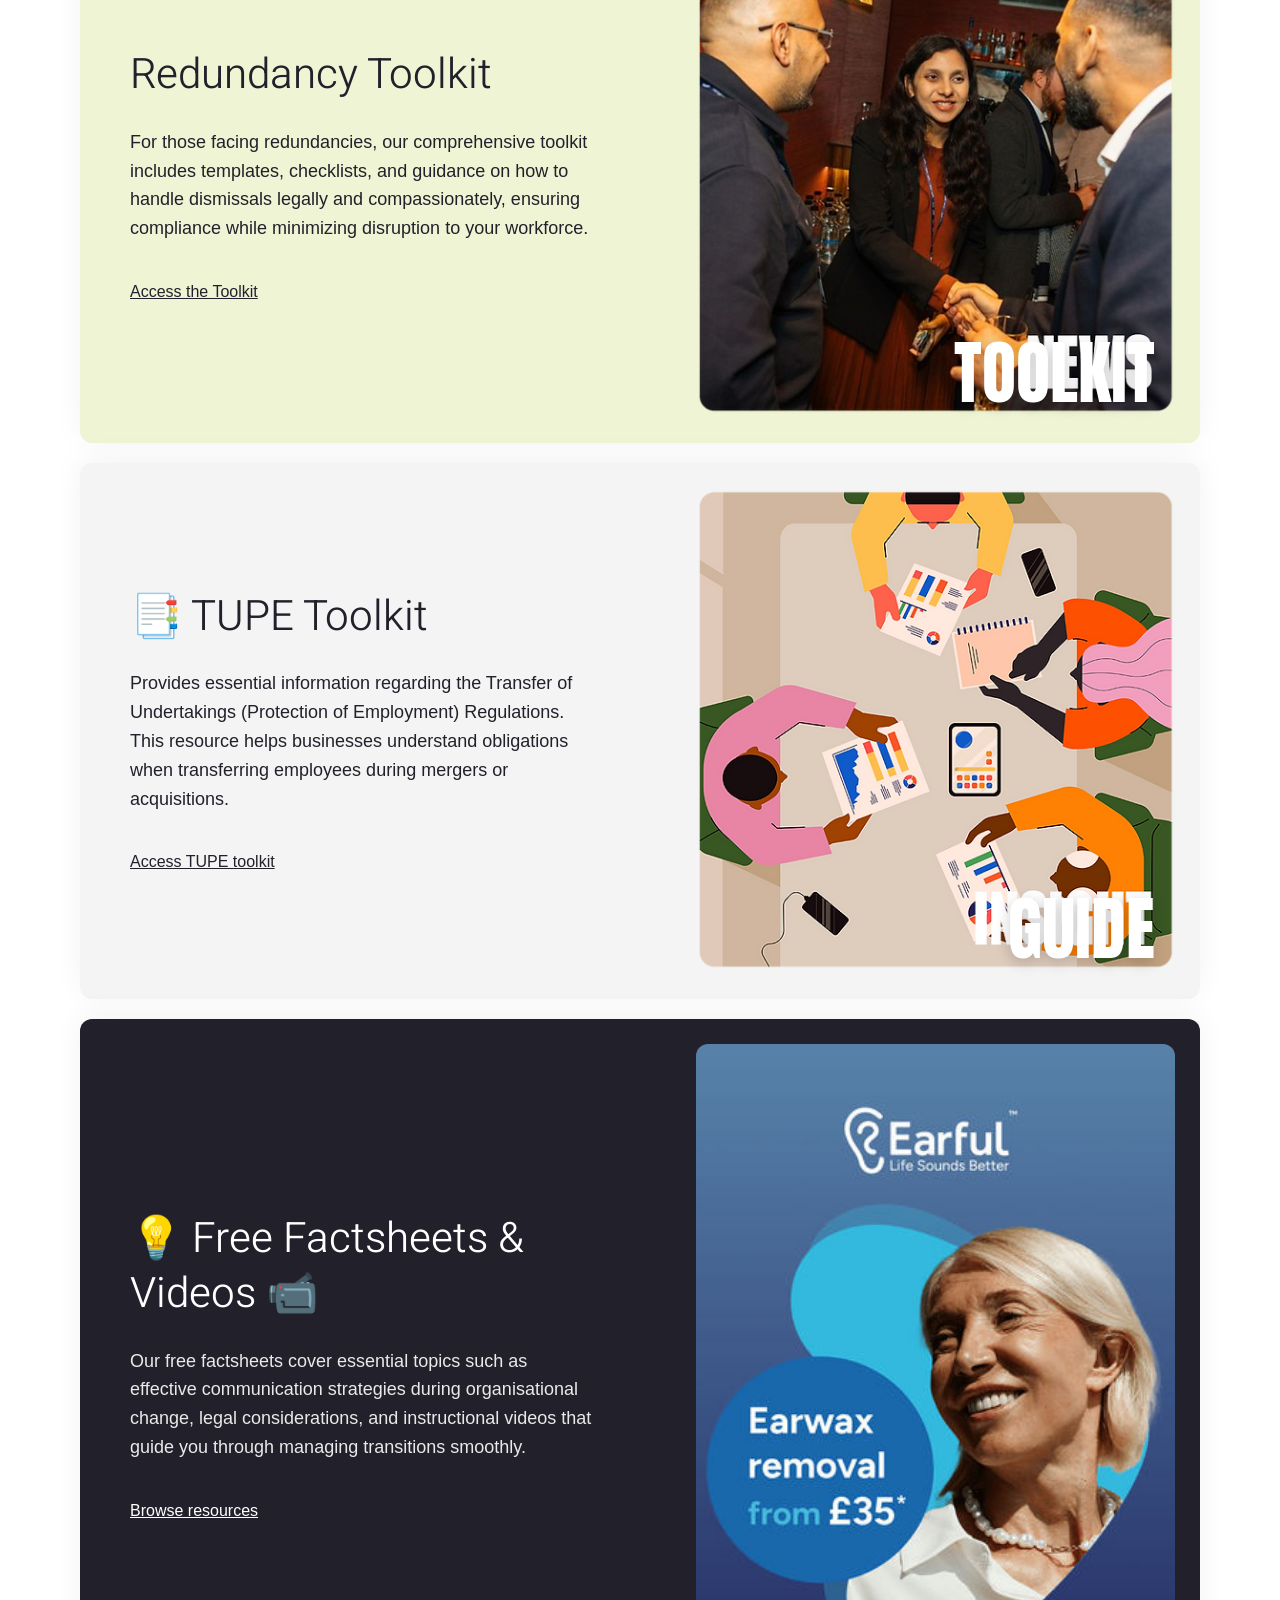
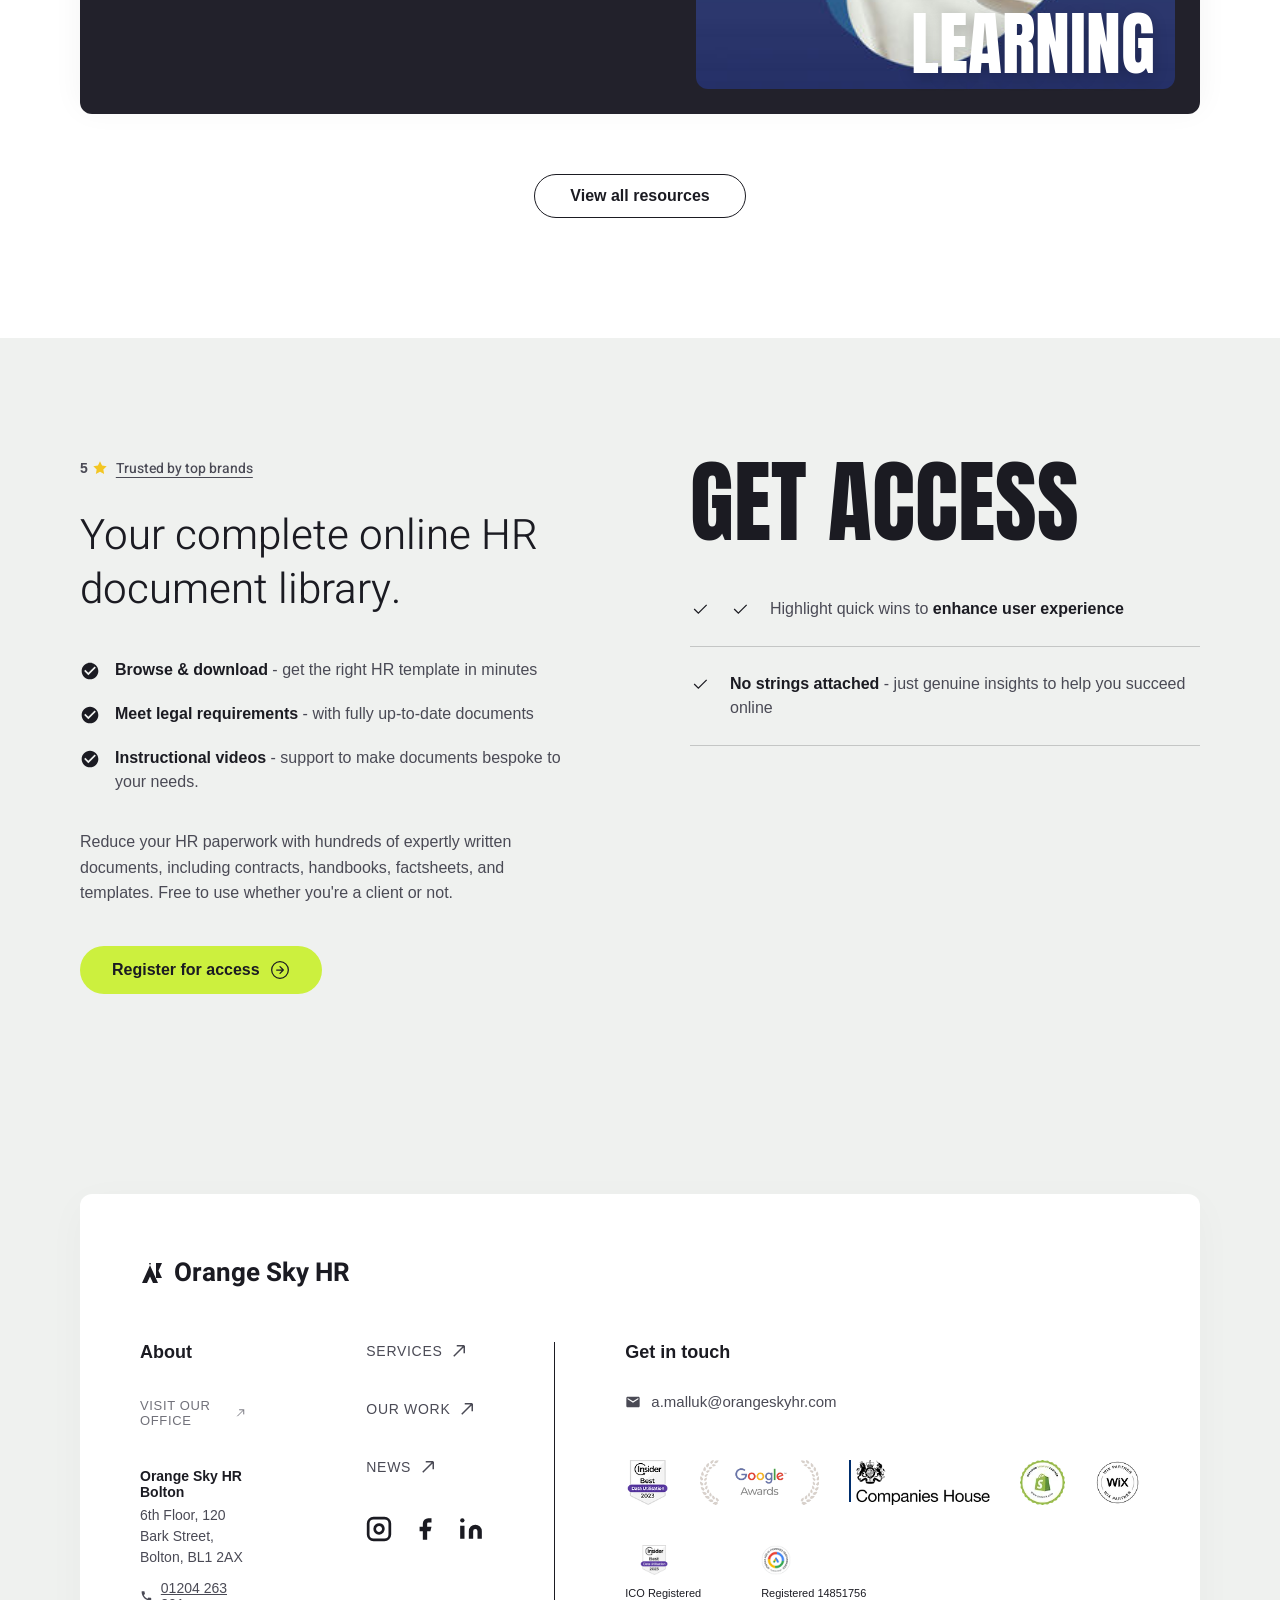
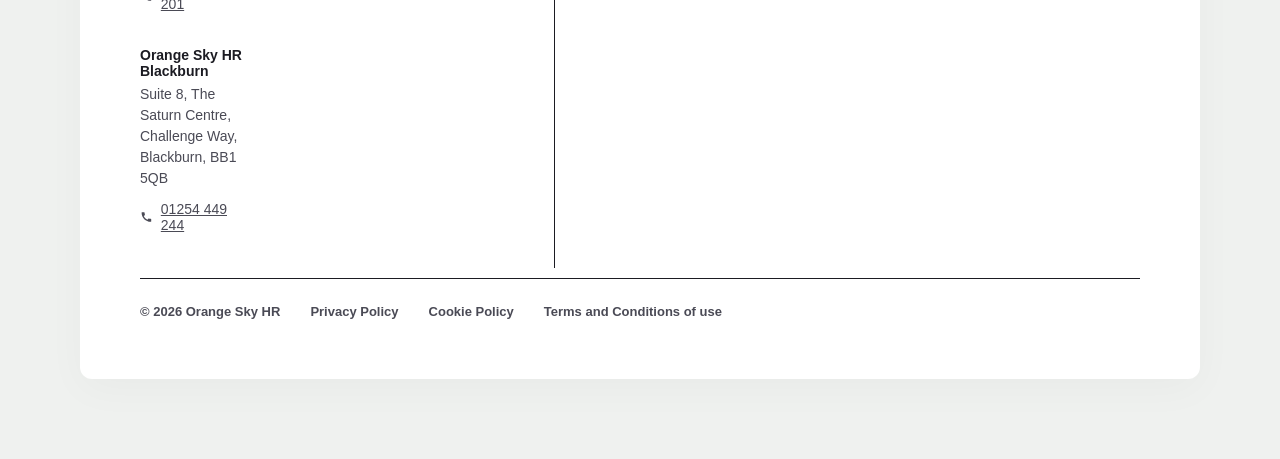
==== commit 303aed7b: "add fixed top navbar with scroll effect and update brand references" ====
--- a/index.html
+++ b/index.html
@@ -12,6 +12,27 @@
     <link rel="stylesheet" href="css/styles.css">
 </head>
 <body>
+    <!-- Top Navigation -->
+    <nav class="top-navbar" id="topNavbar">
+        <div class="nav-container">
+            <div class="nav-left">
+                <a href="#" class="brand">
+                    <span class="brand-mark" aria-hidden="true">
+                        <span class="brand-initials">OS</span>
+                    </span>
+                    <span class="brand-title">Orange Sky HR</span>
+                </a>
+            </div>
+            <ul class="nav-links">
+                <li><a href="#">Contact us</a></li>
+                <li><a href="#">Services</a></li>
+                <li><a href="#">Our work</a></li>
+                <li><a href="#">Locations</a></li>
+                <li><a href="#">About</a></li>
+                <li><a href="#">Blog</a></li>
+            </ul>
+        </div>
+    </nav>
     <header class="hero-section">
     <video class="hero-bg-video" autoplay muted loop playsinline src="https://video.wixstatic.com/video/0a71bd_a9e127a830904a4cb07e7618d2d83b55/720p/mp4/file.mp4"></video>
     <div class="hero-bg-overlay"></div>
@@ -869,7 +890,7 @@
             <div class="footer-top">
                 <div class="footer-logo">
                     <svg viewBox="0 0 24 24" fill="currentColor"><path d="M11 2L2 22h5l3-6.6 3 6.6h5L9 2zm5 0h6l-3.5 7.7L22 17h-6z"/></svg>
-                    <span>Burne & Royce</span>
+                    <span>Orange Sky HR</span>
                 </div>
             </div>
             
@@ -881,13 +902,13 @@
                         <a href="#" class="footer-link-gray">VISIT OUR OFFICE <svg viewBox="0 0 24 24" fill="none" stroke="currentColor" stroke-width="2"><path d="M5 19L19 5M19 5H9M19 5v10"/></svg></a>
                         
                         <div class="office-location">
-                            <h5>Burne & Royce Digital Bolton</h5>
+                            <h5>Orange Sky HR Bolton</h5>
                             <p>6th Floor, 120 Bark Street, Bolton, BL1 2AX</p>
                             <a href="tel:01204263201" class="phone-link"><svg viewBox="0 0 24 24" fill="currentColor"><path d="M20.01 15.38c-1.23 0-2.42-.2-3.53-.56a.977.977 0 00-1.01.24l-1.57 1.97c-2.83-1.35-5.48-3.9-6.89-6.83l1.95-1.66c.27-.28.35-.67.24-1.02-.37-1.11-.56-2.3-.56-3.53 0-.54-.45-.99-.99-.99H4.19C3.65 3 3 3.24 3 3.99 3 13.28 10.73 21 20.01 21c.71 0 .99-.63.99-1.18v-3.45c0-.54-.45-.99-.99-.99z"/></svg> 01204 263 201</a>
                         </div>
                         
                         <div class="office-location">
-                            <h5>Burne & Royce Digital Blackburn</h5>
+                            <h5>Orange Sky HR Blackburn</h5>
                             <p>Suite 8, The Saturn Centre, Challenge Way, Blackburn, BB1 5QB</p>
                             <a href="tel:01254449244" class="phone-link"><svg viewBox="0 0 24 24" fill="currentColor"><path d="M20.01 15.38c-1.23 0-2.42-.2-3.53-.56a.977.977 0 00-1.01.24l-1.57 1.97c-2.83-1.35-5.48-3.9-6.89-6.83l1.95-1.66c.27-.28.35-.67.24-1.02-.37-1.11-.56-2.3-.56-3.53 0-.54-.45-.99-.99-.99H4.19C3.65 3 3 3.24 3 3.99 3 13.28 10.73 21 20.01 21c.71 0 .99-.63.99-1.18v-3.45c0-.54-.45-.99-.99-.99z"/></svg> 01254 449 244</a>
                         </div>
@@ -911,7 +932,7 @@
                 <!-- Right half -->
                 <div class="footer-right">
                     <h4>Get in touch</h4>
-                    <a href="mailto:info@burneandroyce.co.uk" class="email-link"><svg viewBox="0 0 24 24" fill="currentColor"><path d="M20 4H4c-1.1 0-1.99.9-1.99 2L2 18c0 1.1.9 2 2 2h16c1.1 0 2-.9 2-2V6c0-1.1-.9-2-2-2zm0 4l-8 5-8-5V6l8 5 8-5v2z"/></svg> info@burneandroyce.co.uk</a>
+                    <a href="mailto:a.malluk@orangeskyhr.com" class="email-link"><svg viewBox="0 0 24 24" fill="currentColor"><path d="M20 4H4c-1.1 0-1.99.9-1.99 2L2 18c0 1.1.9 2 2 2h16c1.1 0 2-.9 2-2V6c0-1.1-.9-2-2-2zm0 4l-8 5-8-5V6l8 5 8-5v2z"/></svg> a.malluk@orangeskyhr.com</a>
                     
                     <div class="partner-logos-row-1">
                         <img src="assets/insider-awards(1).png" alt="Insider Best">
@@ -936,7 +957,7 @@
             </div>
             
             <div class="footer-bottom">
-                <p>© 2026 Burne & Royce</p>
+                <p>© 2026 Orange Sky HR</p>
                 <div class="footer-bottom-links">
                     <a href="#">Privacy Policy</a>
                     <a href="#">Cookie Policy</a>
--- a/css/styles.css
+++ b/css/styles.css
@@ -26,7 +26,8 @@
     display: flex;
     flex-direction: column;
     justify-content: space-between;
-    padding: 60px 80px 40px 80px;
+    /* add space for fixed navbar so content isn't hidden under it */
+    padding: calc(60px + var(--nav-height,72px)) 80px 40px 80px;
 }
 
 /* Video background for hero section */
@@ -49,6 +50,41 @@
     display: flex;
     flex-direction: column;
     justify-content: space-between;
+    position: relative;
+    z-index: 2;
+}
+
+/* Background overlay for hero: replace image with multi-radial gradients */
+.hero-bg-overlay {
+    position: absolute;
+    top: 0;
+    left: 0;
+    width: 100%;
+    height: 100%;
+    z-index: 0;
+    pointer-events: none;
+    /* configurable darkening layer to reduce video brightness */
+    --hero-overlay-alpha: 0.56;
+    background-image:
+        linear-gradient(rgba(0,0,0,var(--hero-overlay-alpha)), rgba(0,0,0,var(--hero-overlay-alpha))),
+        radial-gradient(at 0% 20%, hsla(328, 70%, 18%, 0.8) 0px, transparent 50%),
+        radial-gradient(at 100% 20%, hsla(355, 80%, 35%, 0.85) 0px, transparent 45%),
+        radial-gradient(at 75% 70%, hsla(215, 85%, 28%, 0.9) 0px, transparent 50%),
+        radial-gradient(at 30% 90%, hsla(280, 75%, 20%, 0.7) 0px, transparent 50%),
+        radial-gradient(at 50% 40%, hsla(340, 65%, 25%, 0.5) 0px, transparent 60%);
+    background-attachment: fixed;
+    background-repeat: no-repeat;
+    background-size: cover;
+    mix-blend-mode: normal;
+    opacity: 1;
+}
+
+/* Mobile: avoid fixed background (performance) and increase darkness slightly */
+@media (max-width: 768px) {
+    .hero-bg-overlay {
+        --hero-overlay-alpha: 0.66;
+        background-attachment: scroll;
+    }
 }
 
 /* Top Meta Row */
@@ -3155,4 +3191,112 @@
         flex-direction: column;
         gap: 10px;
     }
+}
+
+/* Top Navbar */
+:root {
+    --nav-height: 72px;
+}
+
+.top-navbar {
+    position: fixed;
+    top: 0;
+    left: 0;
+    width: 100%;
+    height: var(--nav-height);
+    display: flex;
+    align-items: center;
+    z-index: 9999;
+    transition: background-color 220ms ease, box-shadow 220ms ease, backdrop-filter 220ms ease;
+    background-color: transparent; /* transparent over hero */
+    backdrop-filter: none;
+}
+
+.top-navbar.scrolled {
+    background-color: #121118; /* solid when scrolled past hero */
+    box-shadow: 0 6px 20px rgba(0,0,0,0.45);
+    backdrop-filter: blur(6px);
+}
+
+.top-navbar .nav-container {
+    width: 100%;
+    max-width: 1800px;
+    margin: 0 auto;
+    display: flex;
+    align-items: center;
+    justify-content: space-between;
+    padding: 0 80px;
+}
+
+.brand {
+    color: #fbfbf8;
+    text-decoration: none;
+    display: inline-flex;
+    align-items: center;
+    gap: 12px;
+}
+
+.brand-title {
+    font-family: 'Anton', sans-serif;
+    font-size: 20px;
+    letter-spacing: 0.02em;
+    color: #fbfbf8;
+}
+
+/* Brand mark to resemble a compact logo */
+.brand-mark {
+    width: 46px;
+    height: 46px;
+    border-radius: 10px;
+    display: inline-flex;
+    align-items: center;
+    justify-content: center;
+    background: linear-gradient(135deg,#ff8a00 0%, #ccf03e 100%);
+    box-shadow: 0 6px 18px rgba(0,0,0,0.35), inset 0 -6px 18px rgba(255,255,255,0.04);
+    flex-shrink: 0;
+}
+
+.brand-initials {
+    font-family: 'Anton', sans-serif;
+    font-size: 16px;
+    line-height: 1;
+    color: #ffffff;
+    letter-spacing: 0.02em;
+}
+
+.brand .brand-title {
+    font-size: 18px;
+    font-weight: 600;
+}
+
+.nav-links {
+    list-style: none;
+    display: flex;
+    gap: 28px;
+    align-items: center;
+    margin: 0;
+    padding: 0;
+}
+
+.nav-links a {
+    color: #fbfbf8;
+    text-decoration: none;
+    font-weight: 500;
+    font-size: 14px;
+    opacity: 0.95;
+    transition: opacity 160ms ease, transform 160ms ease;
+}
+
+.nav-links a:hover { opacity: 0.8; transform: translateY(-2px); }
+
+@media (max-width: 1024px) {
+    .top-navbar .nav-container { padding: 0 40px; }
+    .nav-links { gap: 18px; }
+}
+
+@media (max-width: 768px) {
+    .top-navbar { height: 64px; }
+    :root { --nav-height: 64px; }
+    .top-navbar .nav-container { padding: 0 20px; }
+    .nav-links { display: none; }
 }
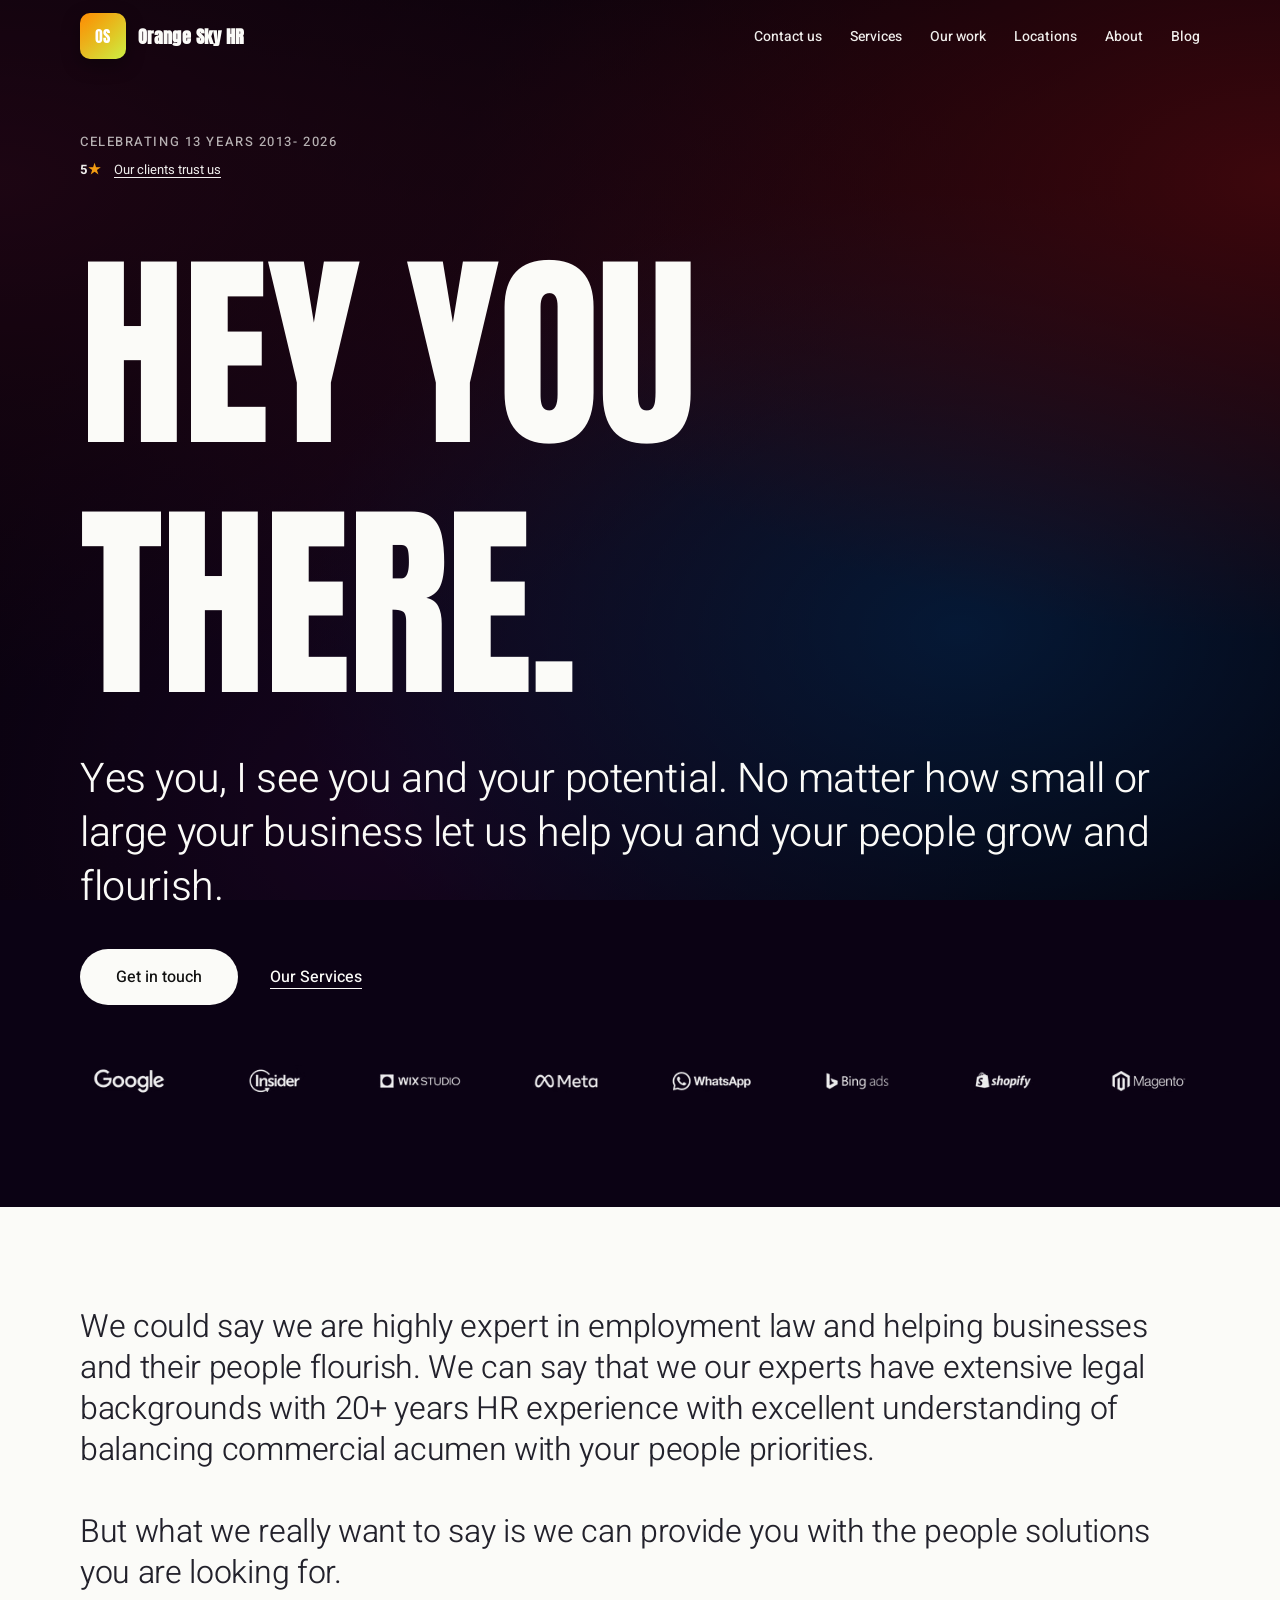
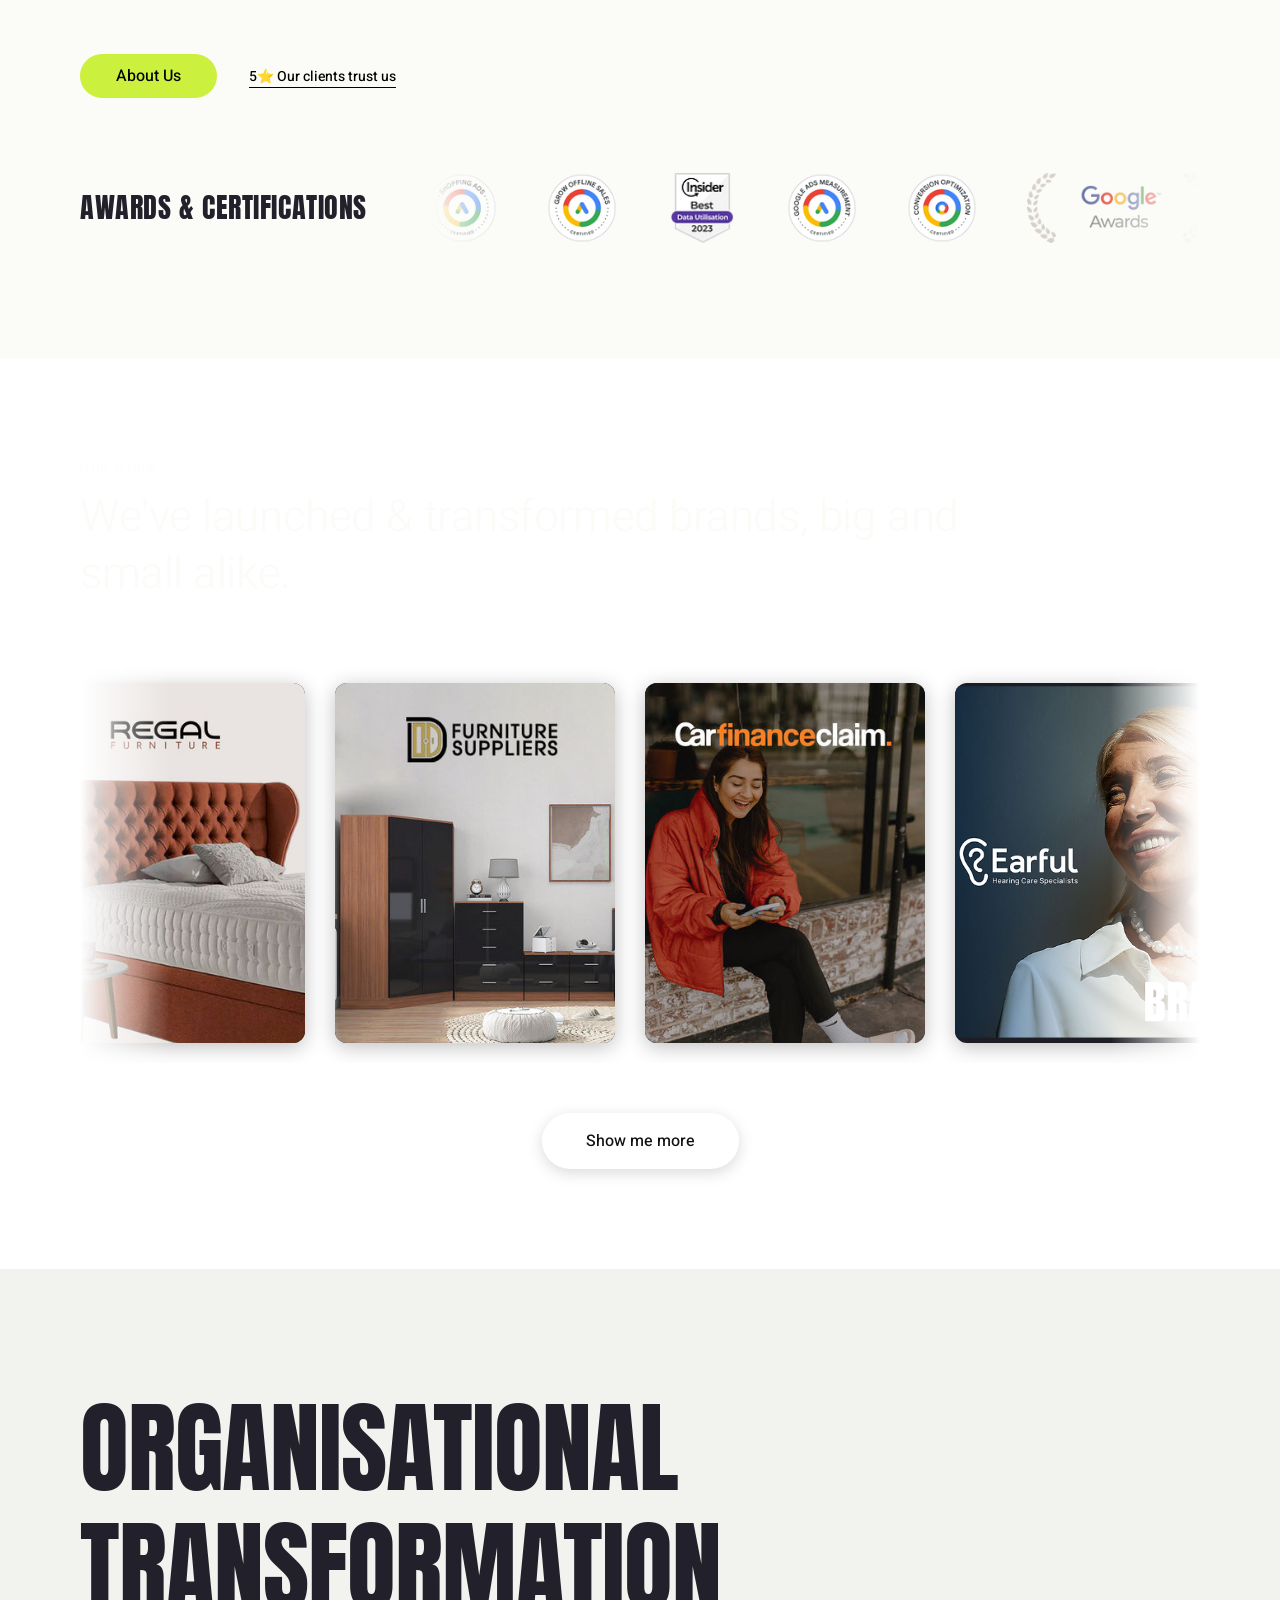
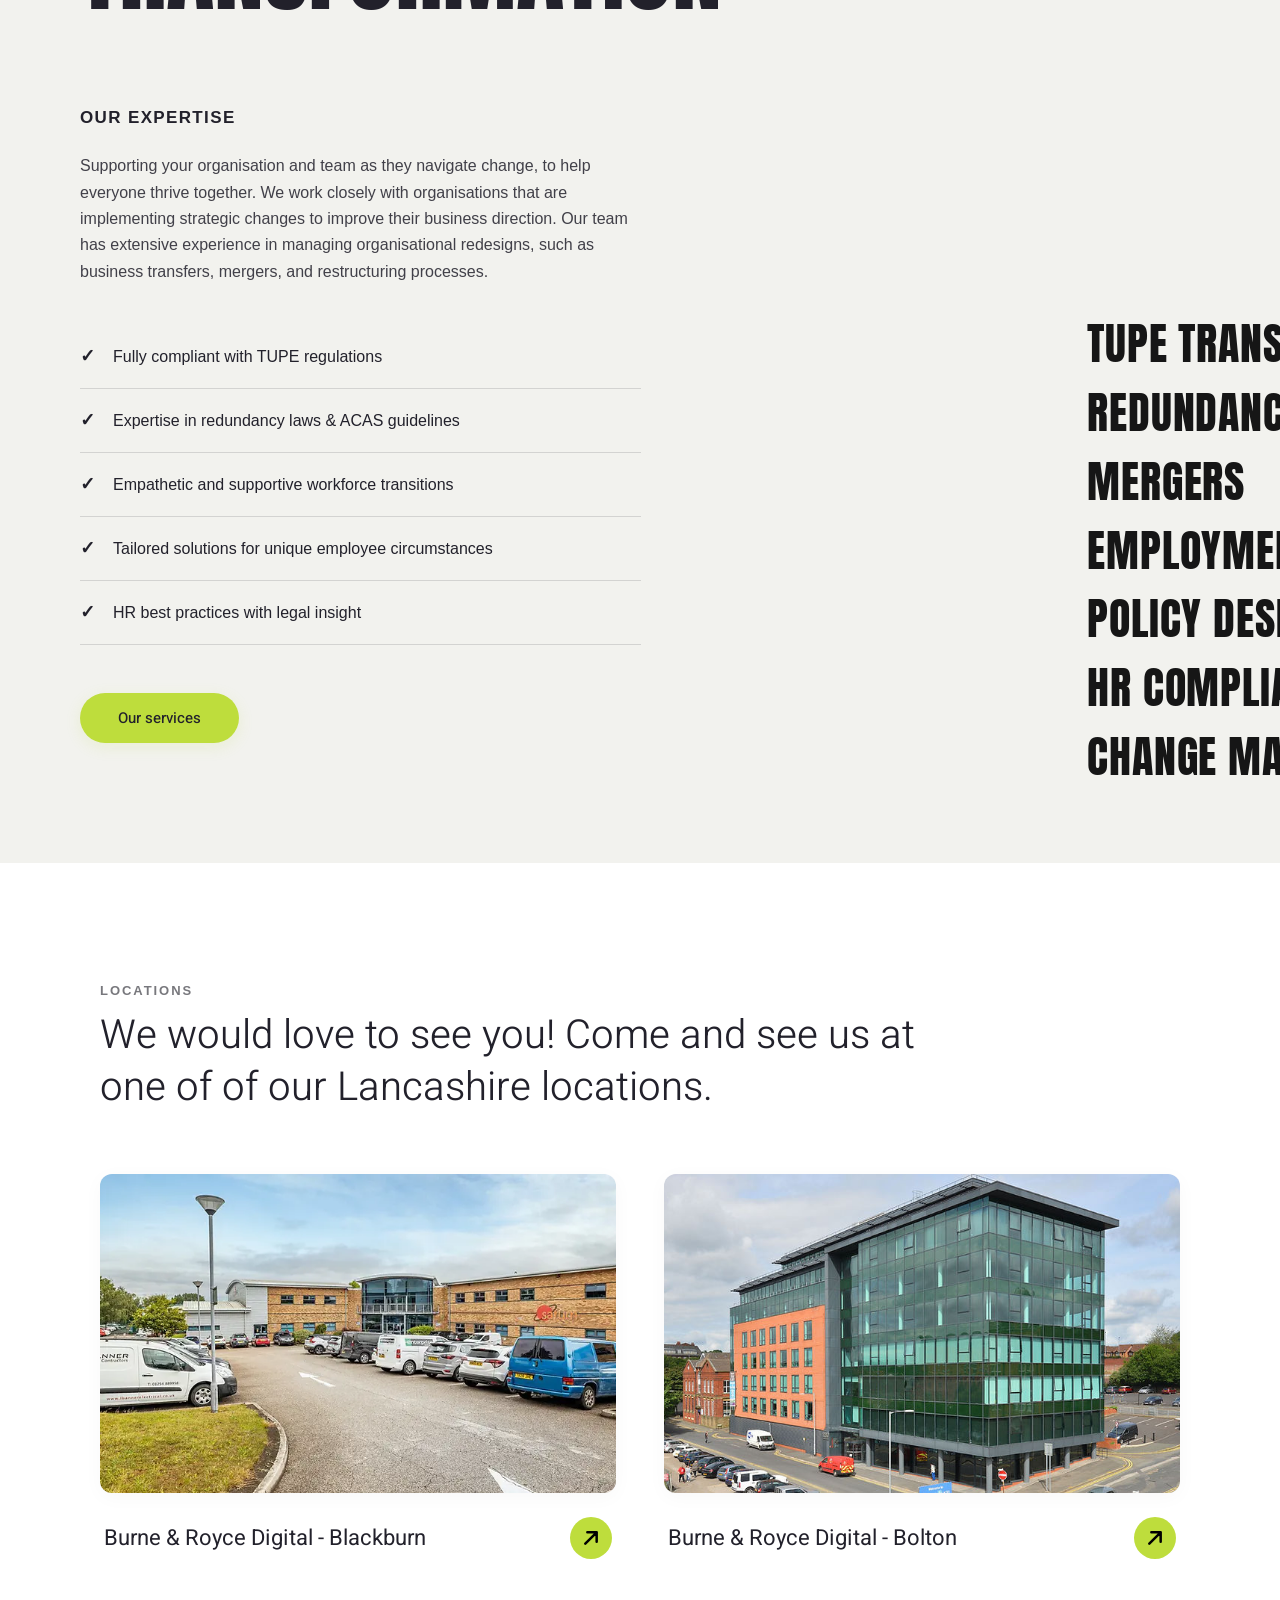
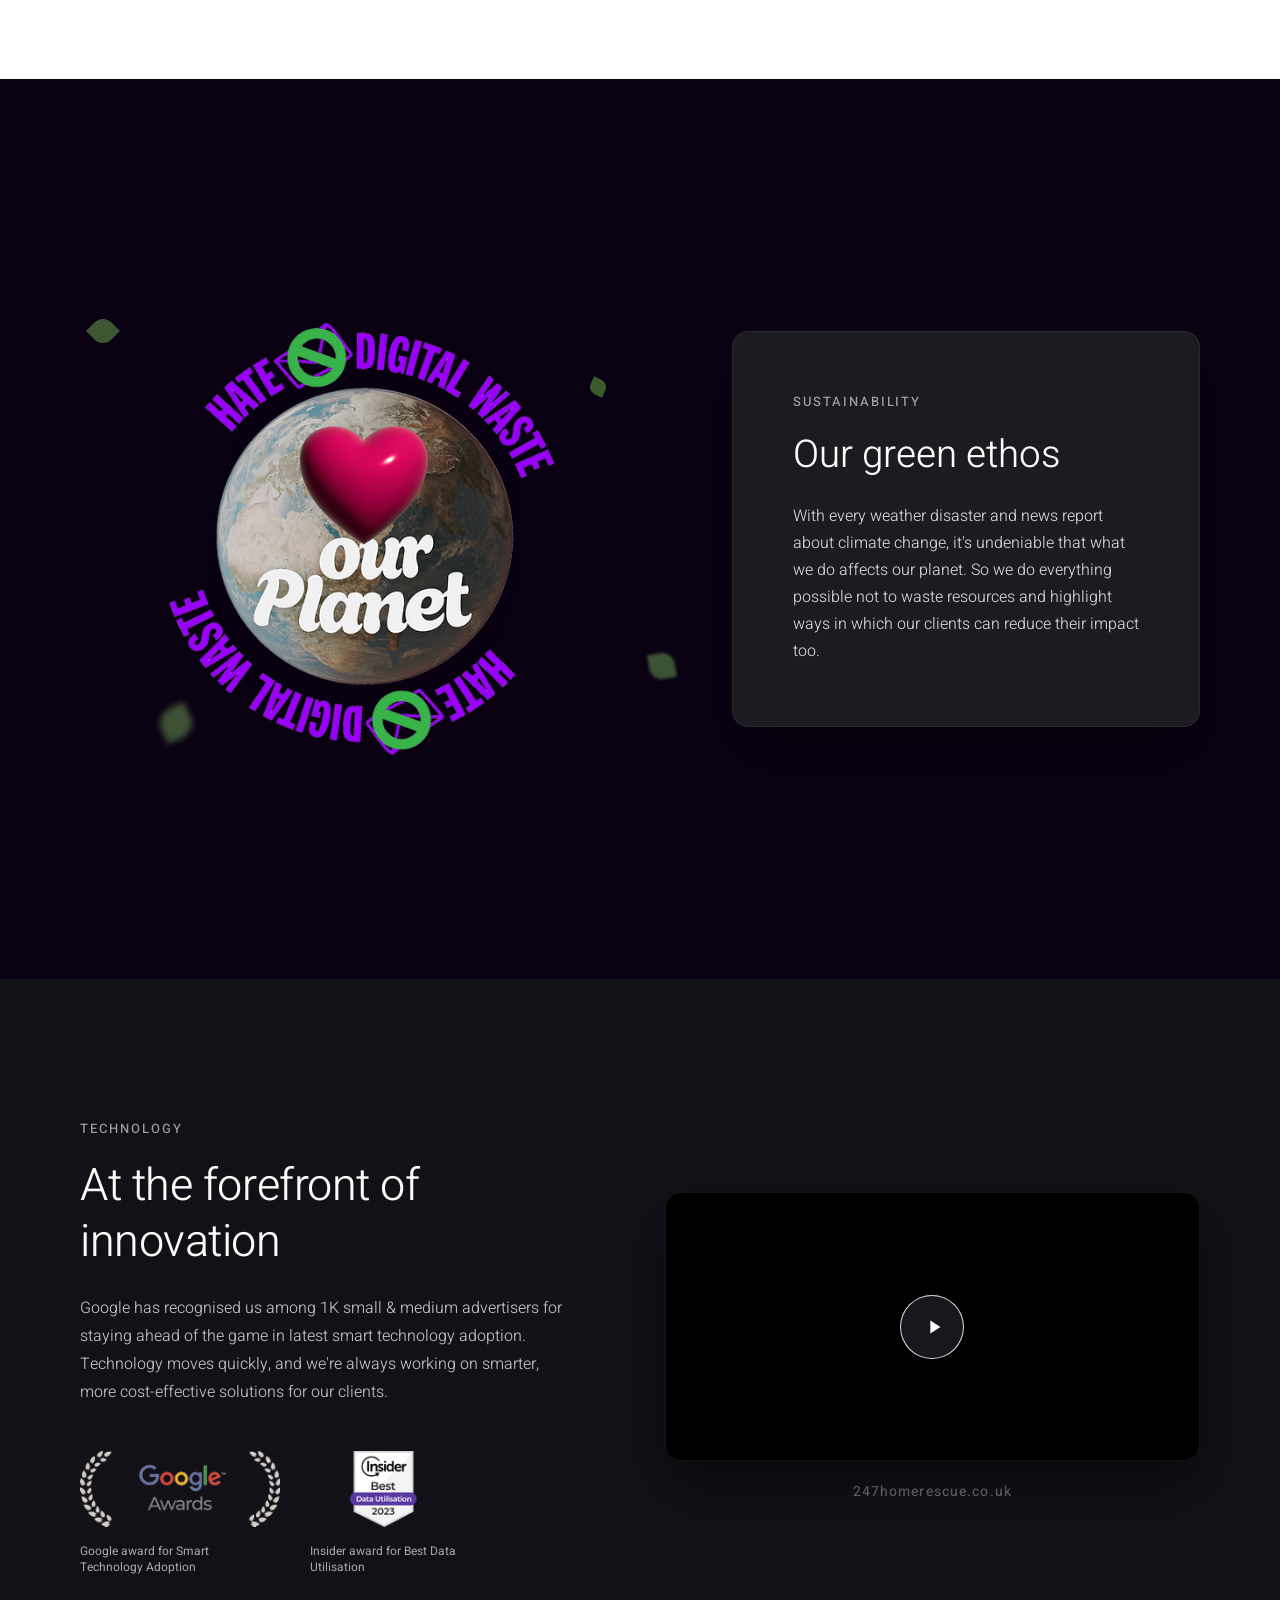
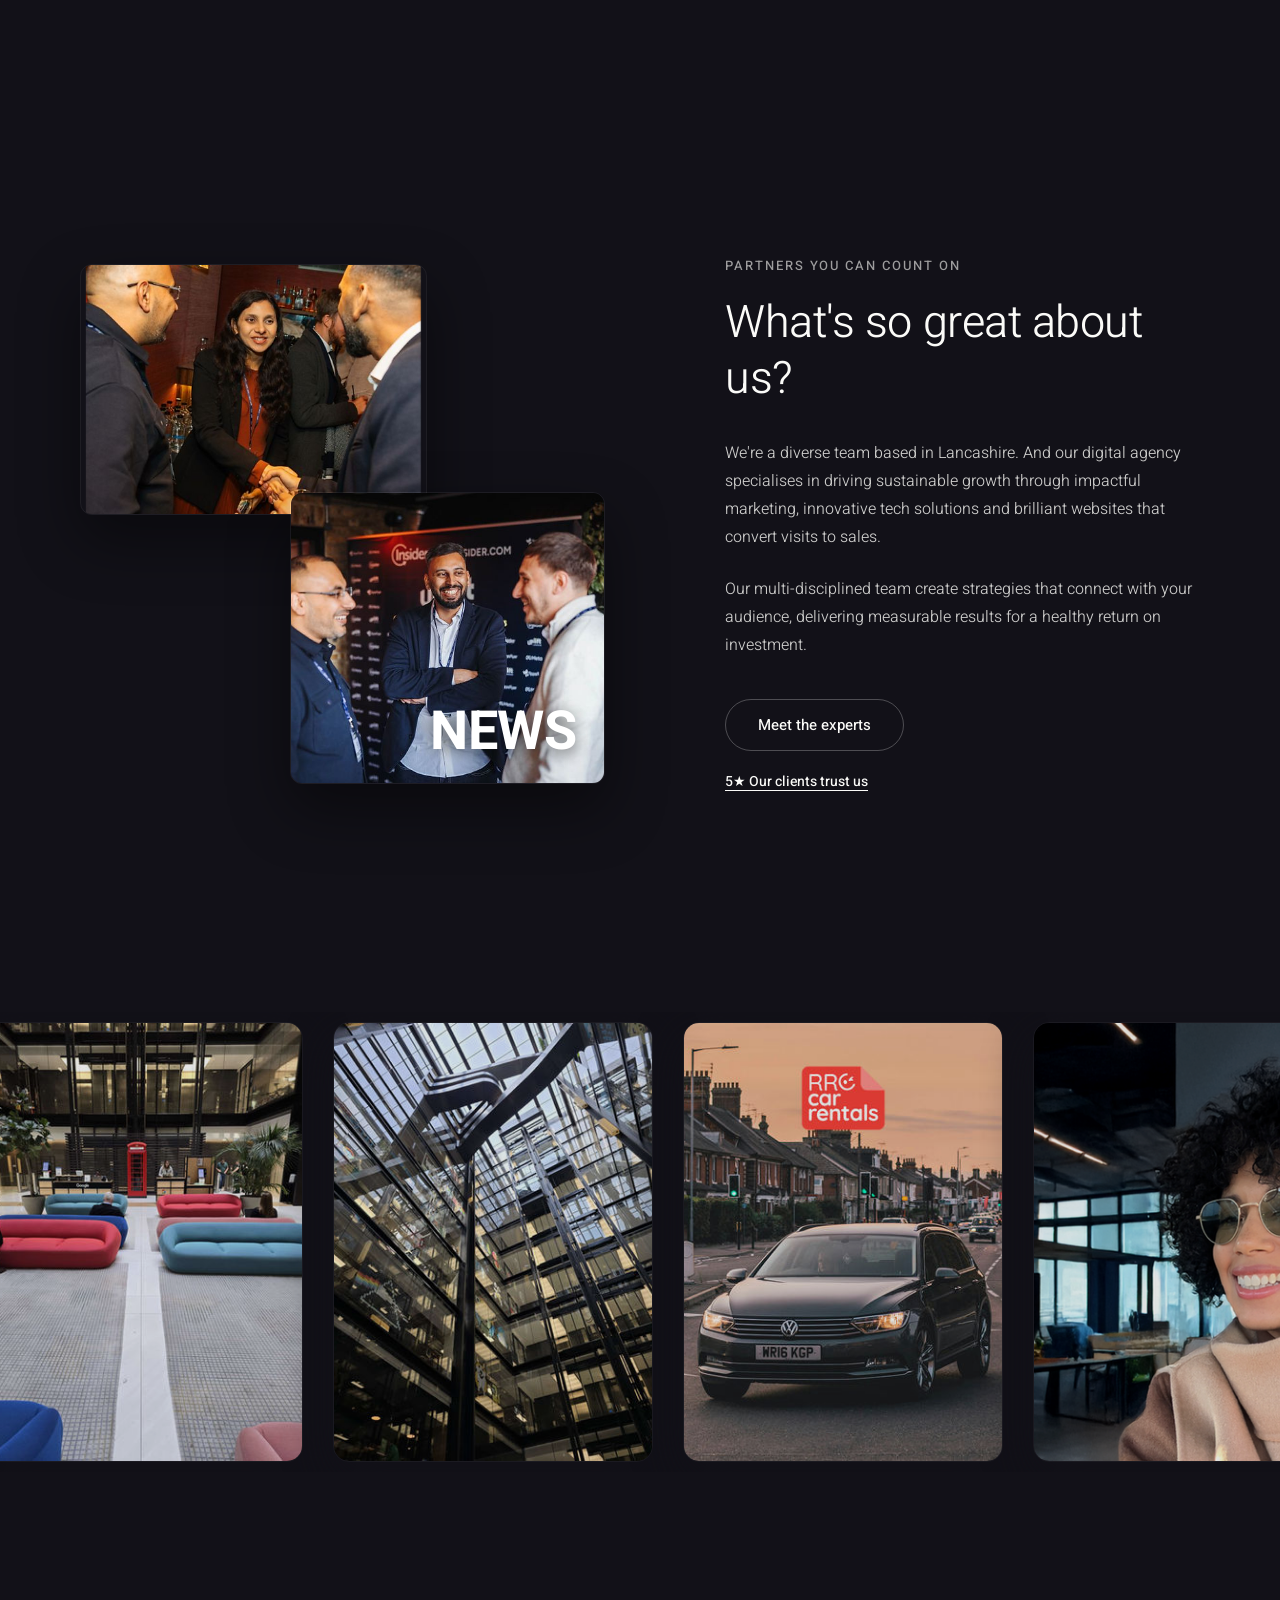
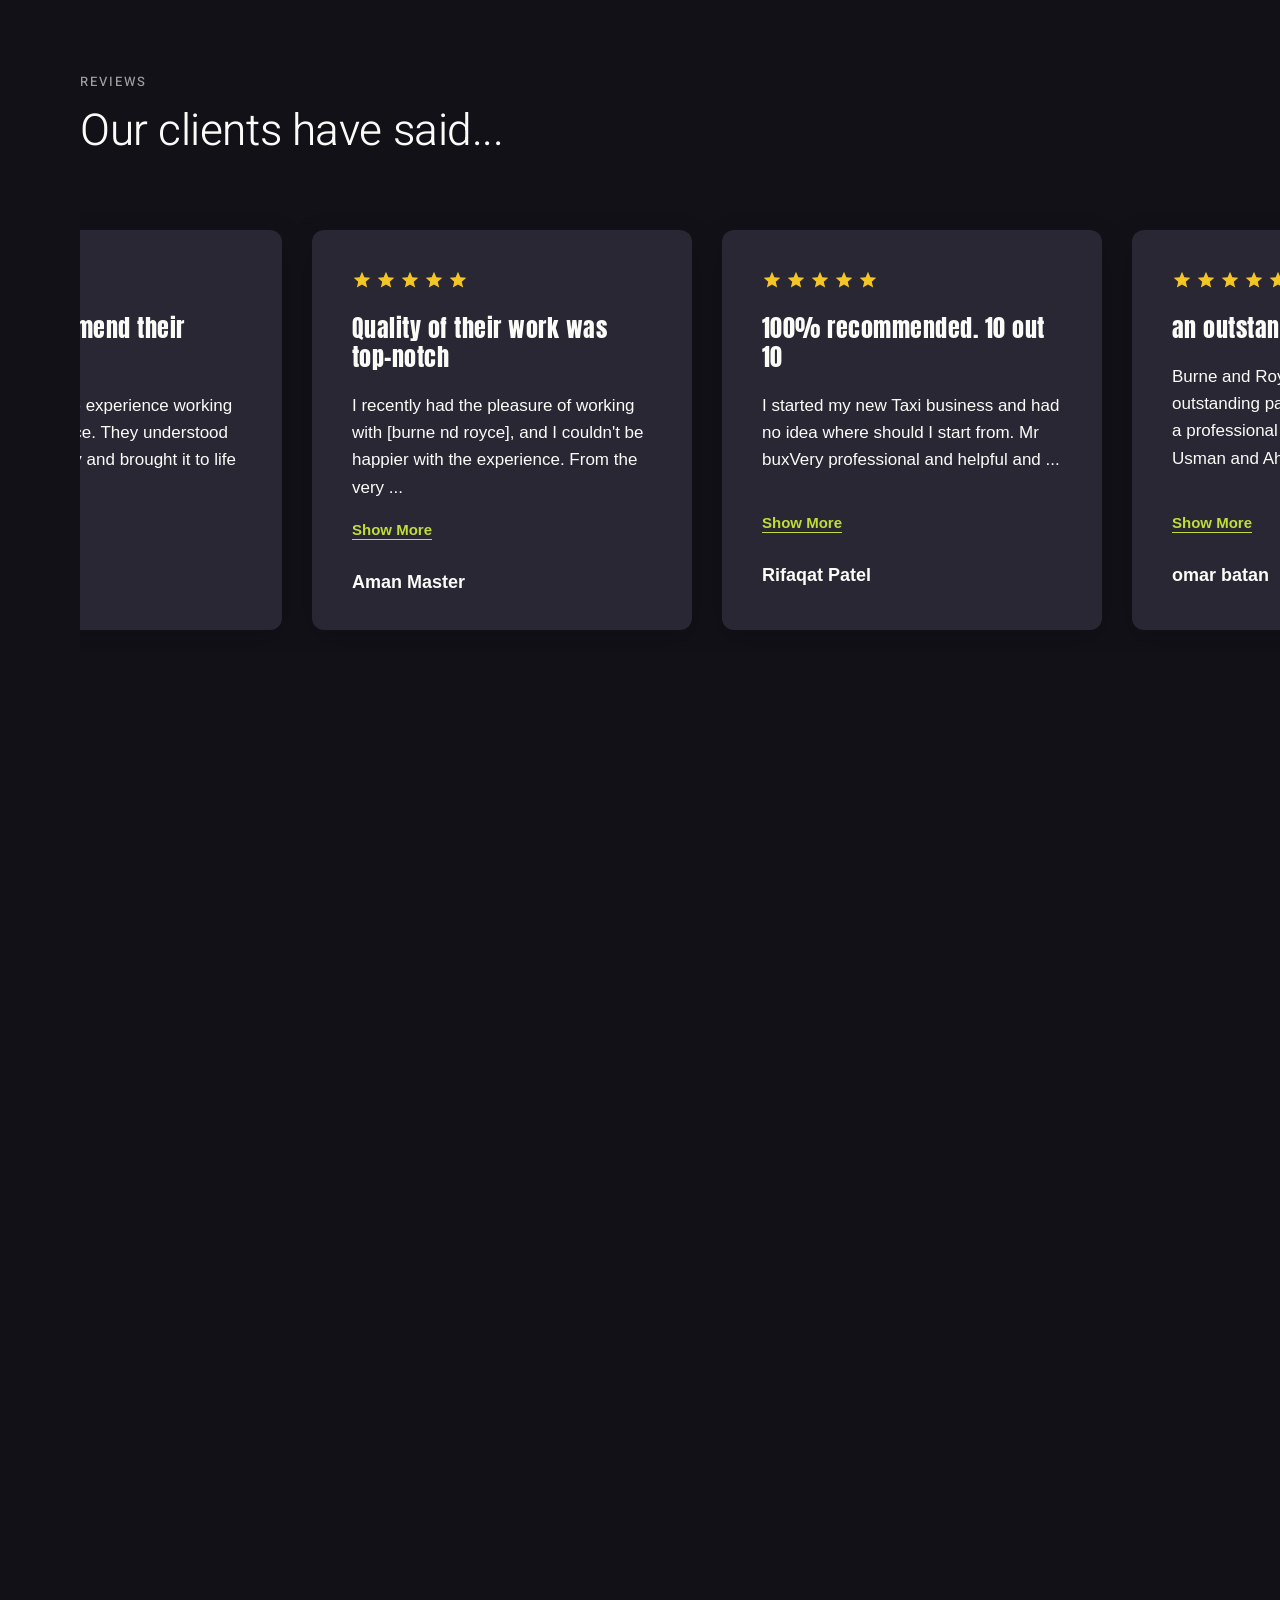
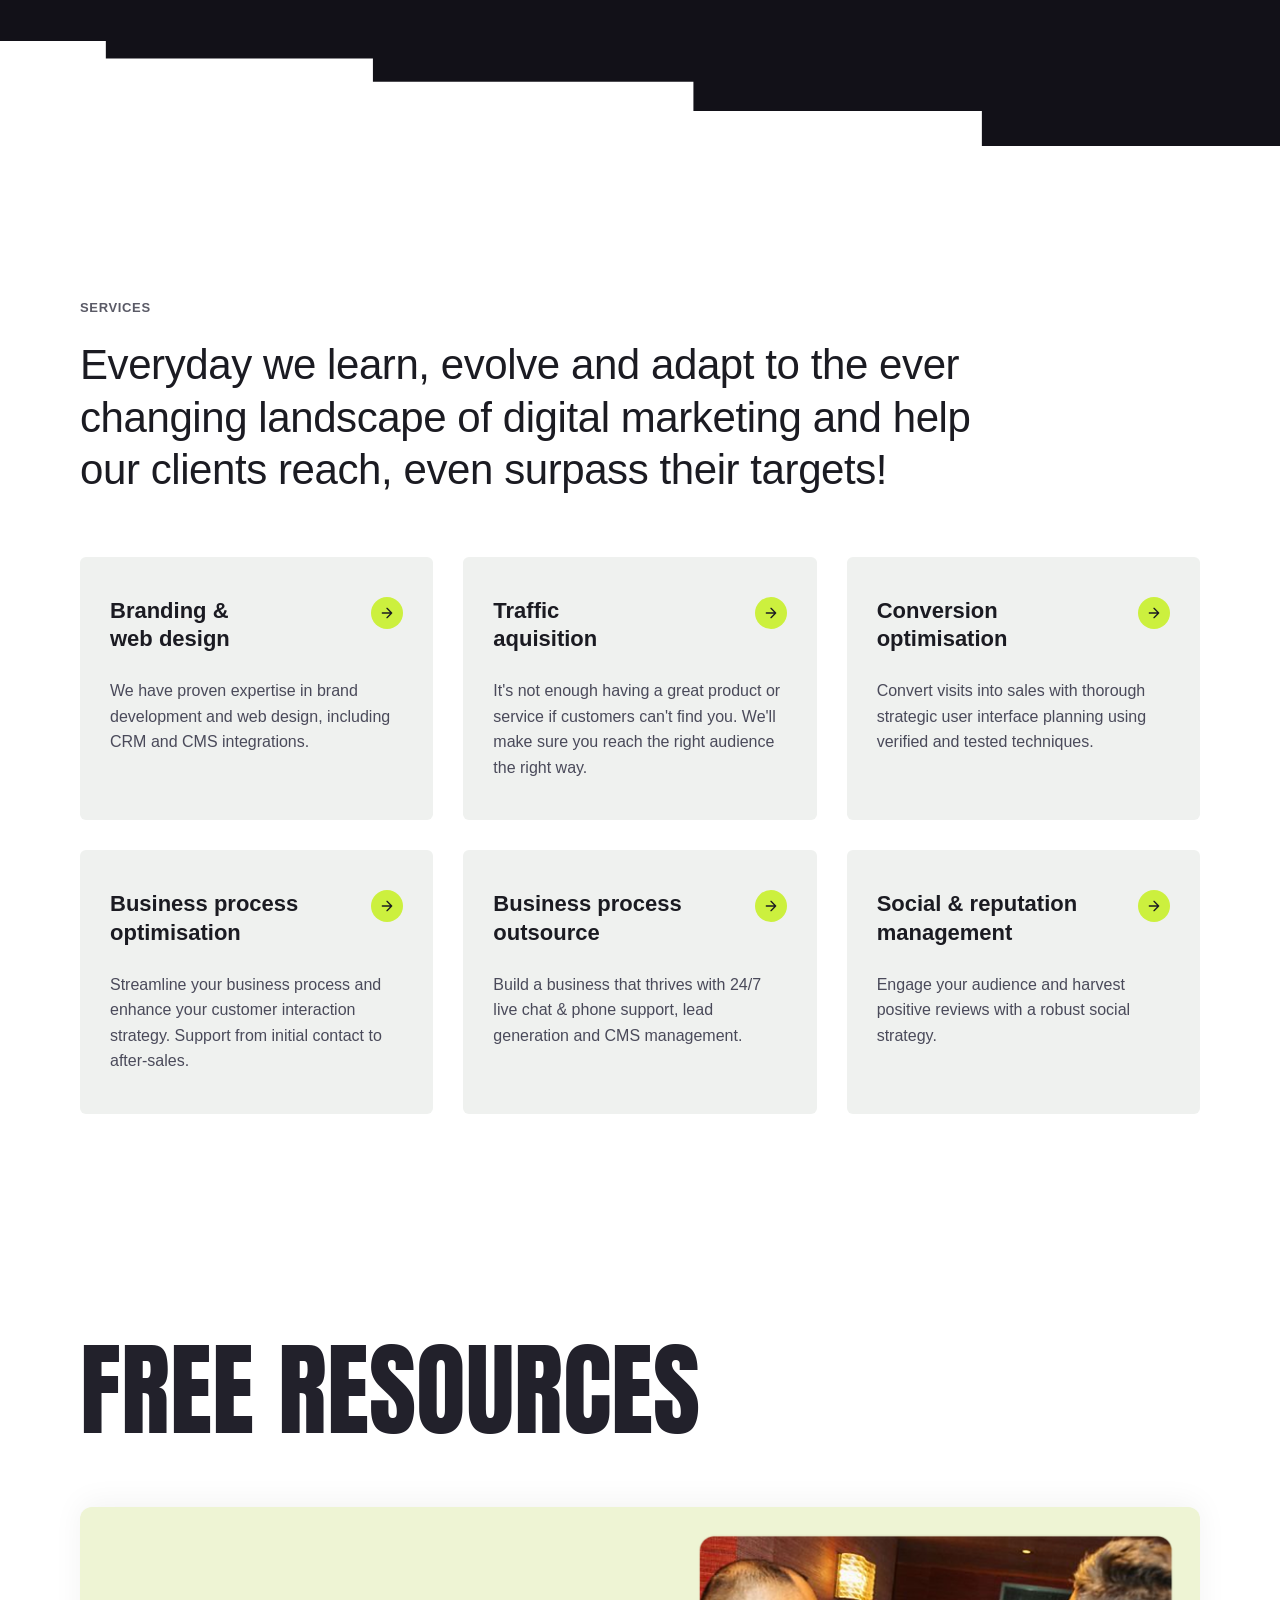
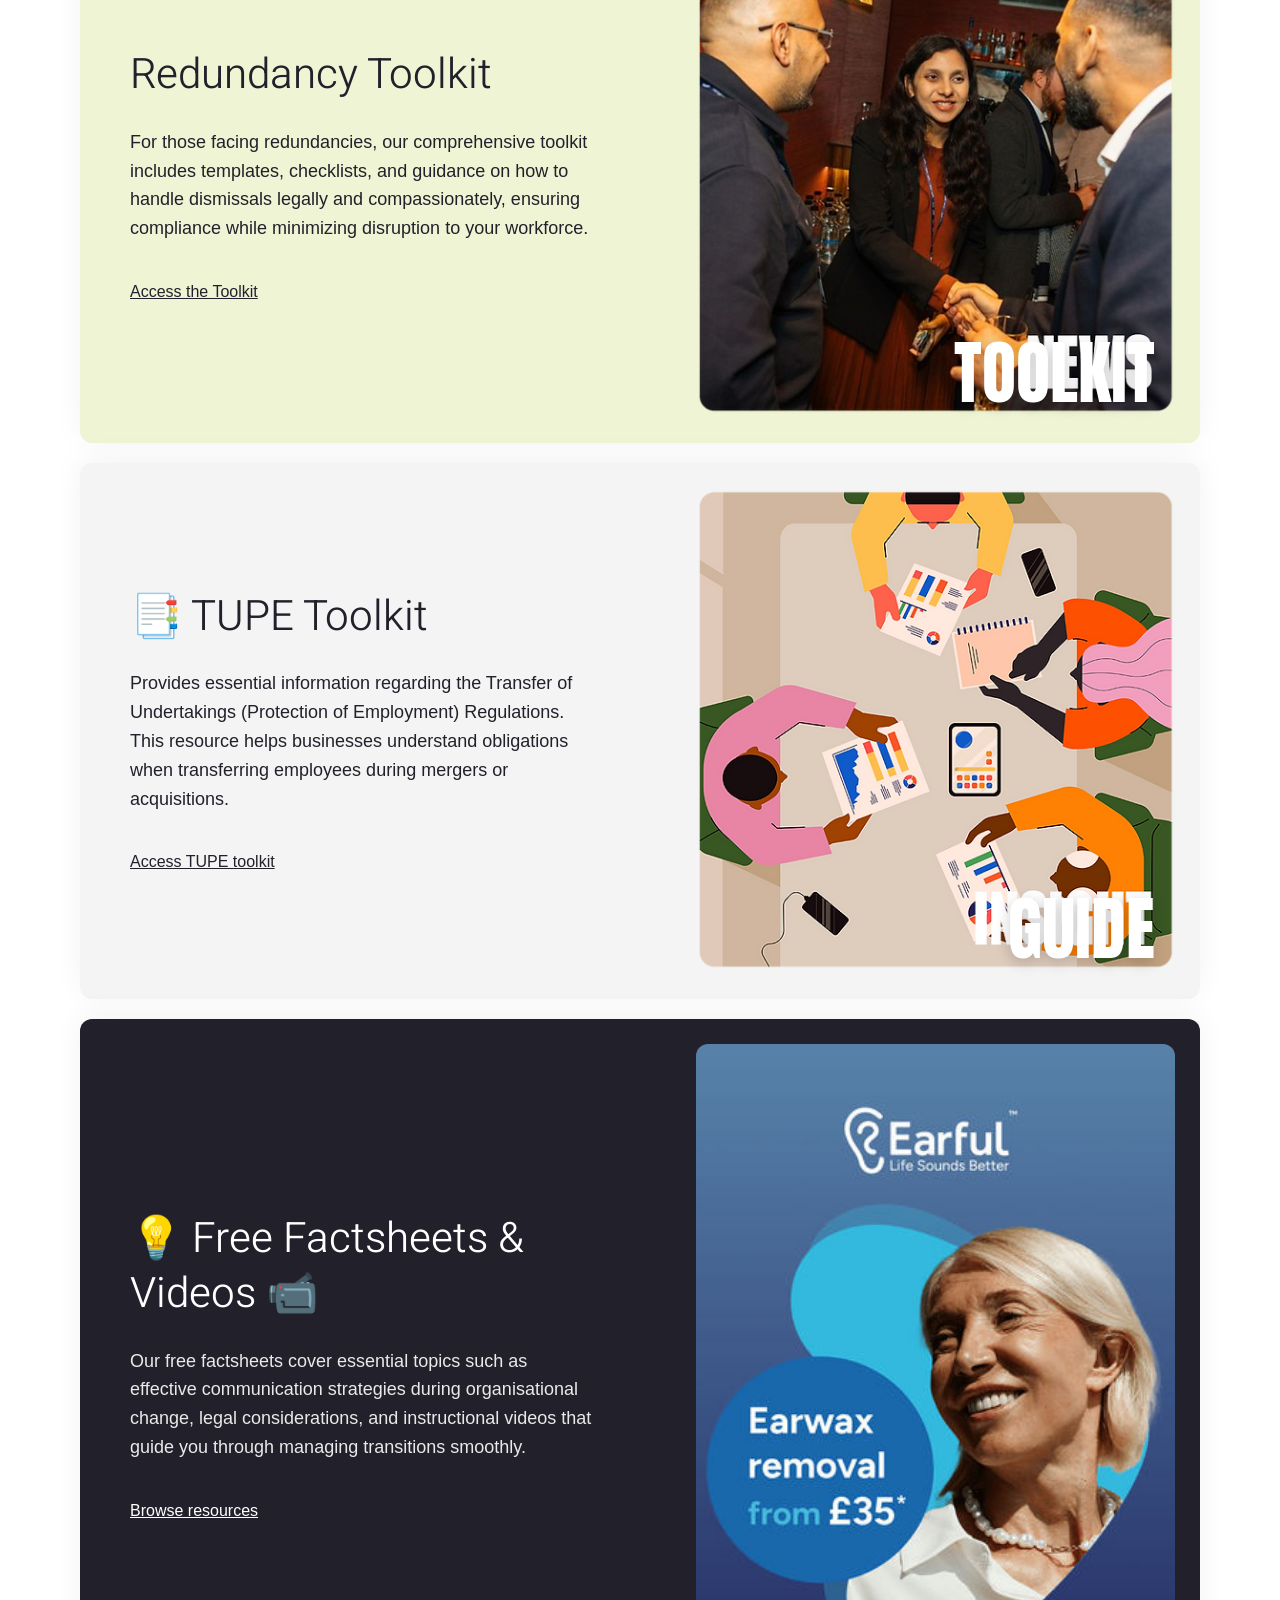
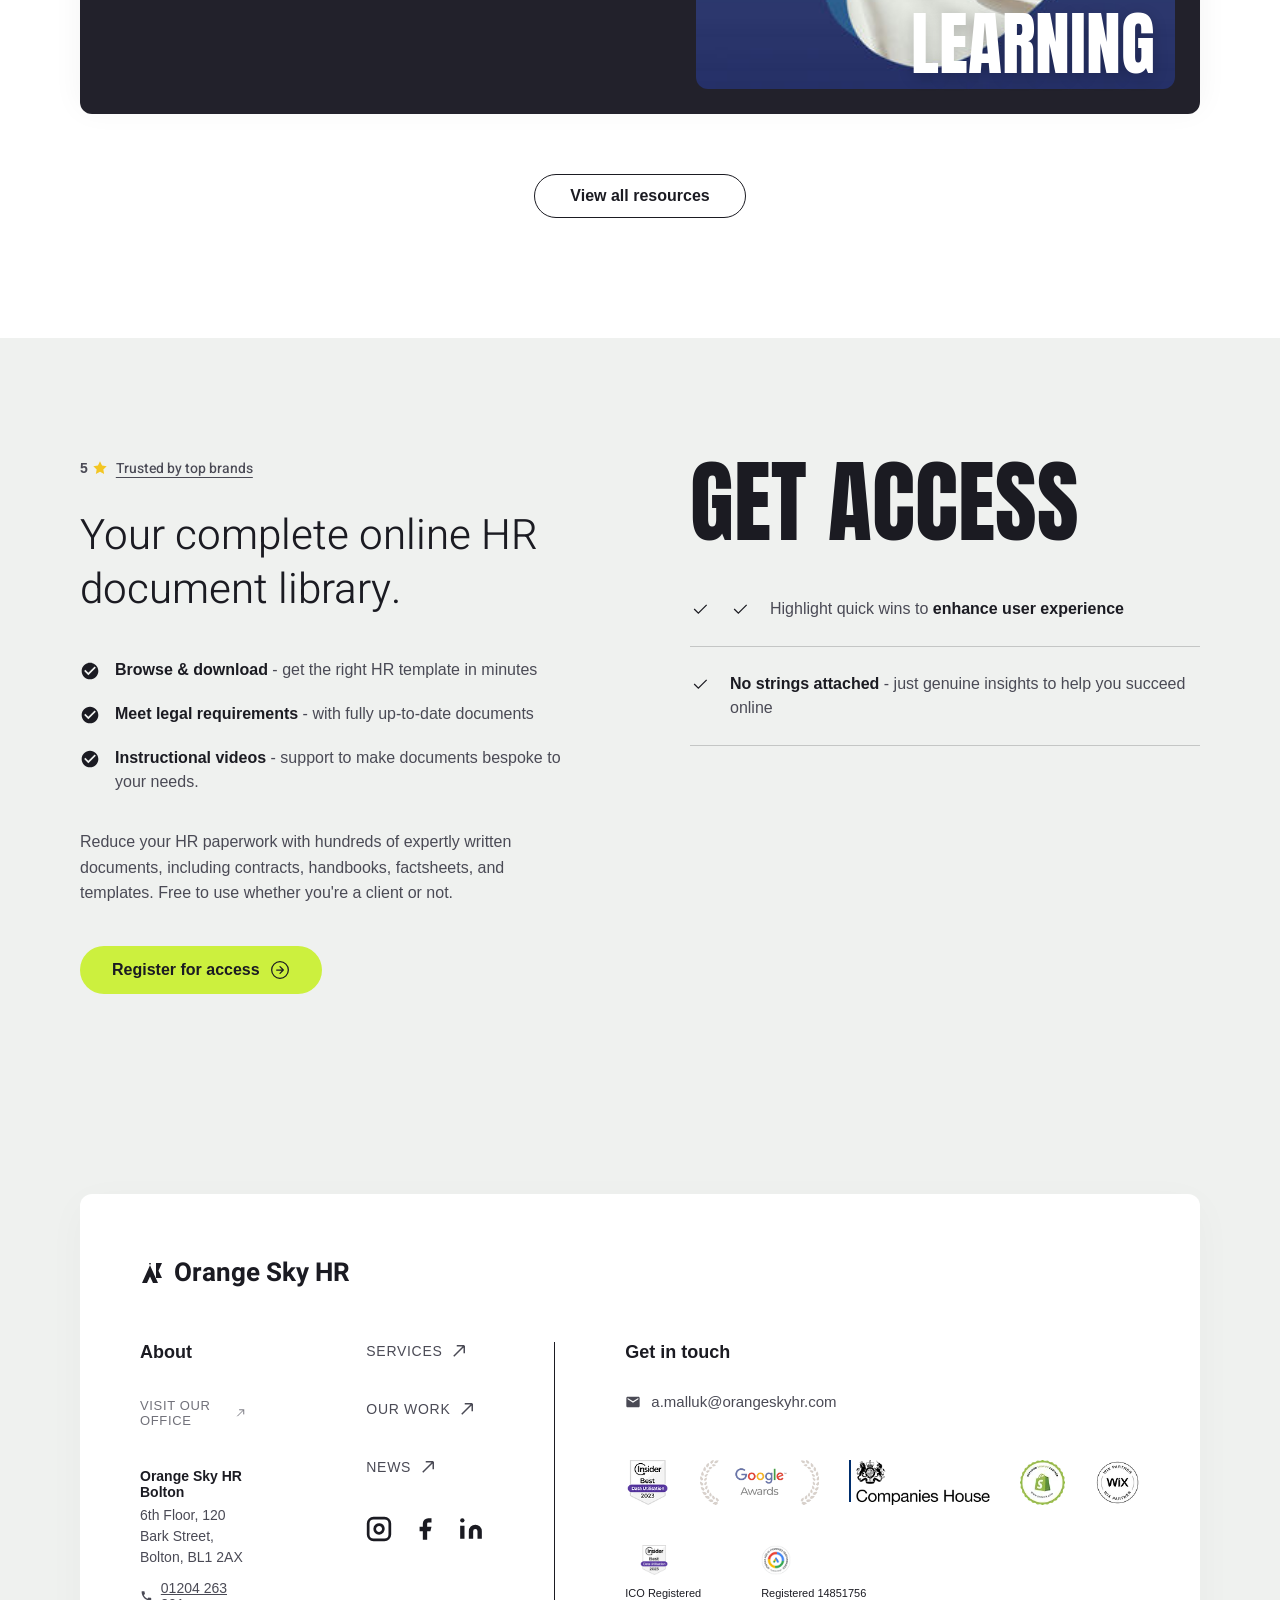
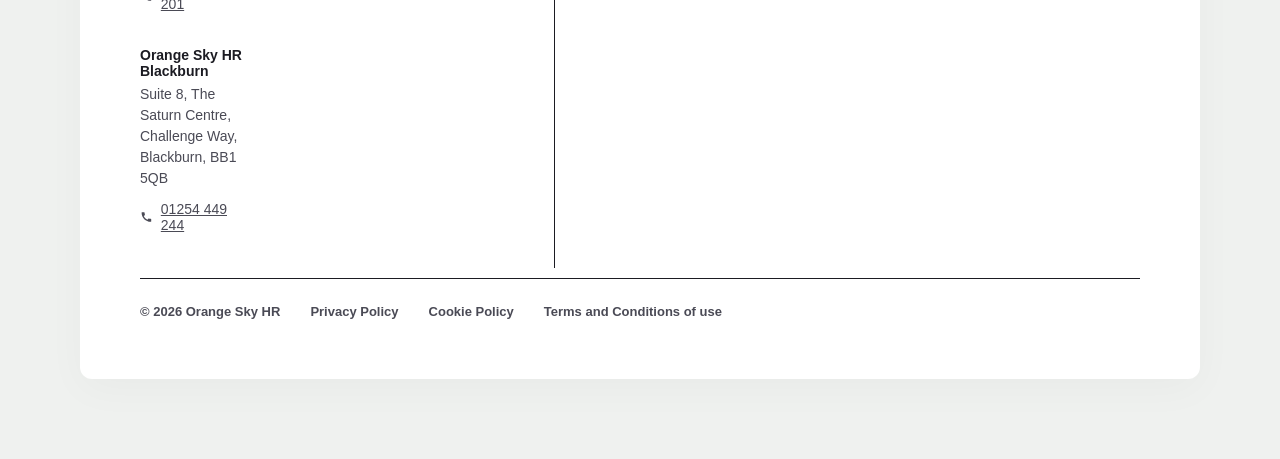
==== commit c211d8e0: "comment out hero footer actions section in index.html" ====
--- a/index.html
+++ b/index.html
@@ -968,7 +968,7 @@
     </footer>
 
     <!-- Global Floating Action Buttons -->
-    <div class="hero-footer-actions">
+    <!-- <div class="hero-footer-actions">
         <div class="fingerprint-btn" aria-label="Brand Icon">
             <svg viewBox="0 0 24 24" fill="none" stroke="currentColor" stroke-width="1.5" stroke-linecap="round" stroke-linejoin="round">
                 <path d="M12 2a10 10 0 0 0-10 10c0 1.8.5 3.5 1.3 5L2 22l5-1.3c1.5.8 3.2 1.3 5 1.3a10 10 0 0 0 10-10A10 10 0 0 0 12 2z"/>
@@ -985,7 +985,7 @@
             </svg>
             Let's Chat!
         </button>
-    </div>
+    </div> -->
 
     <script src="js/main.js" defer></script>
 </body>
